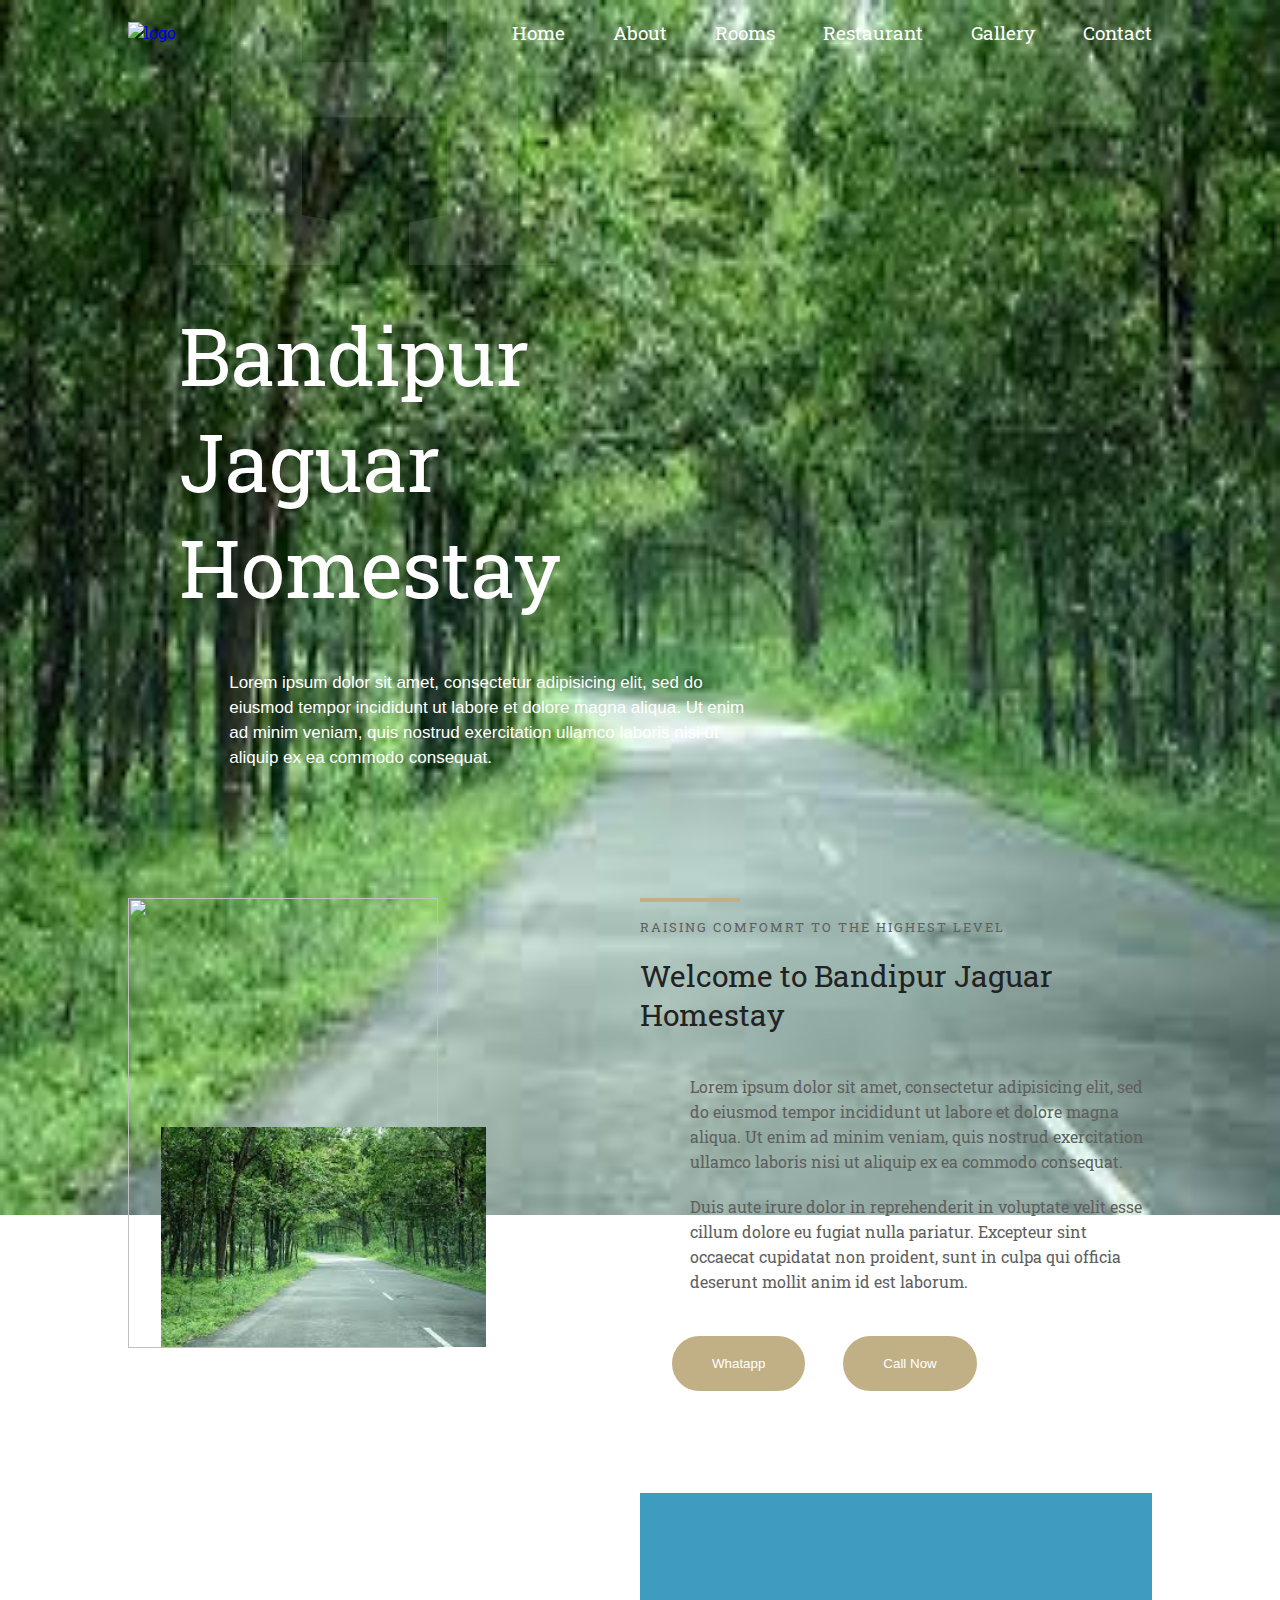
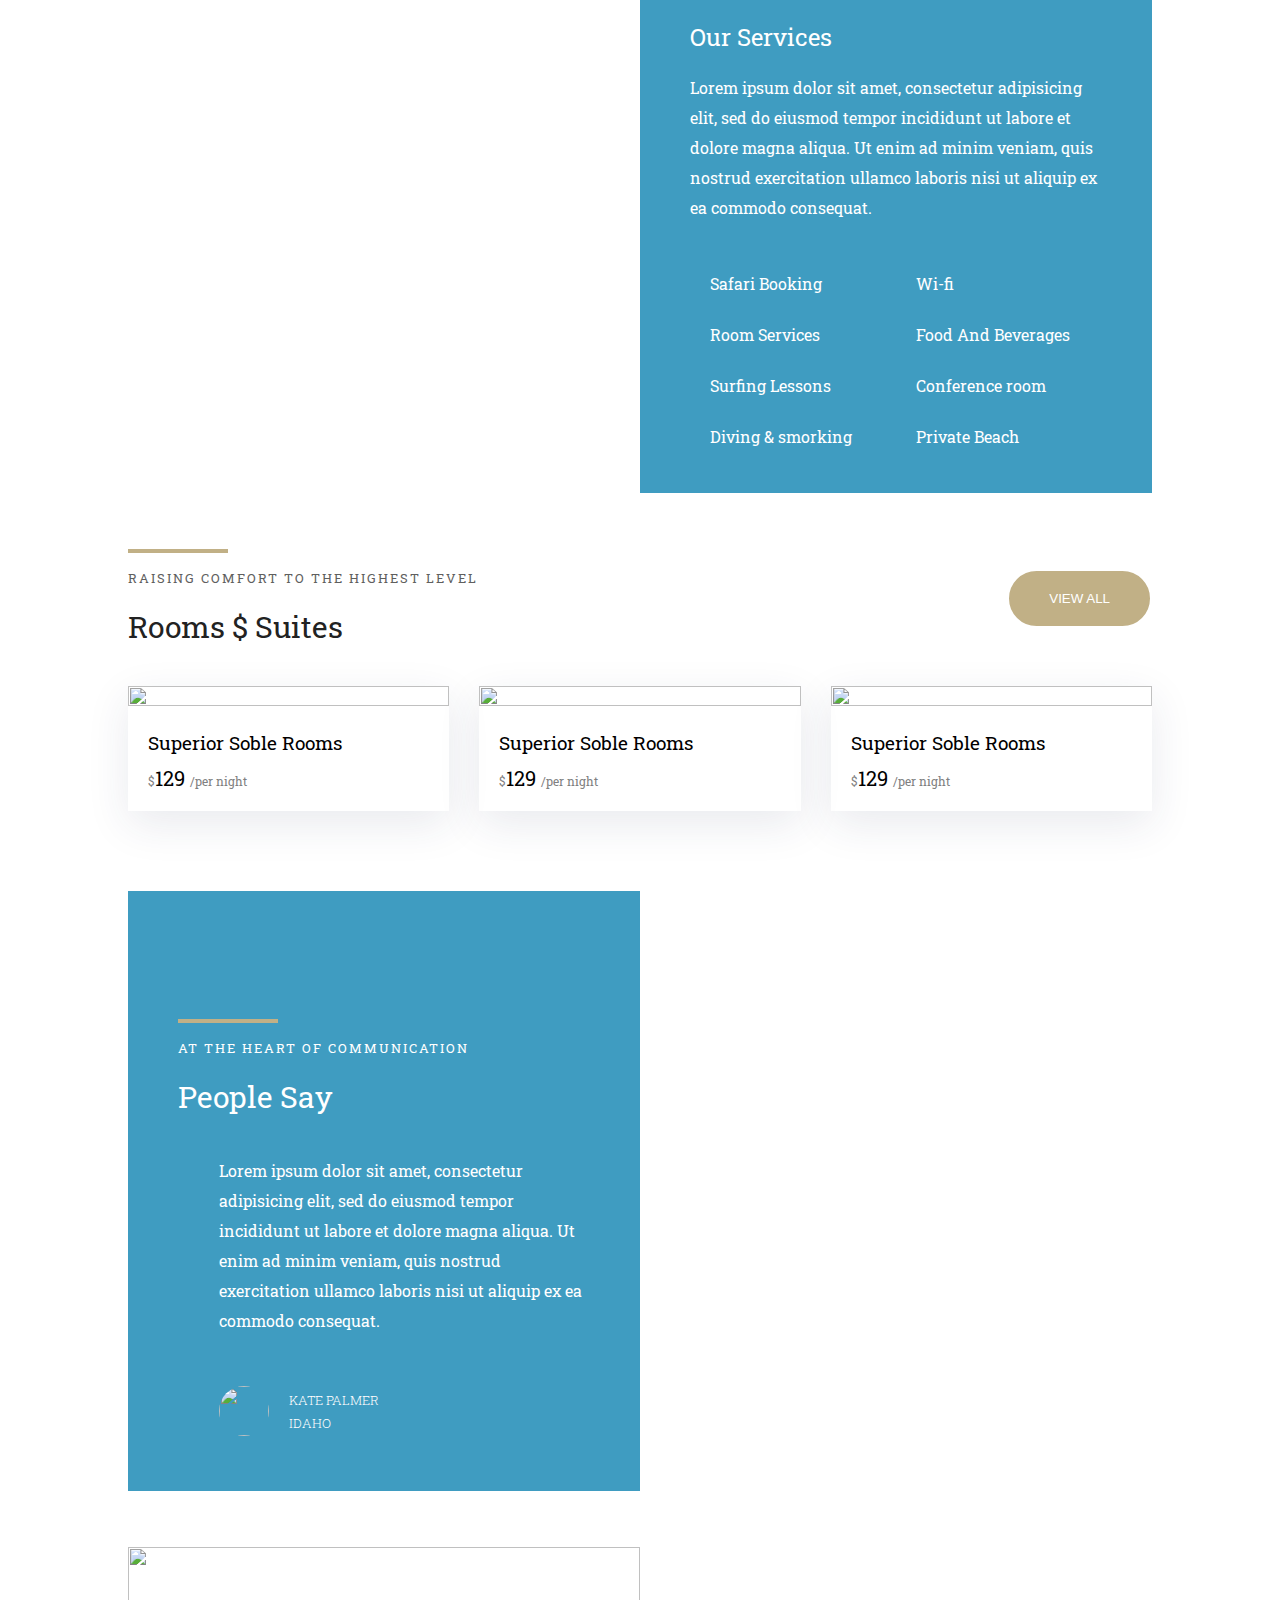
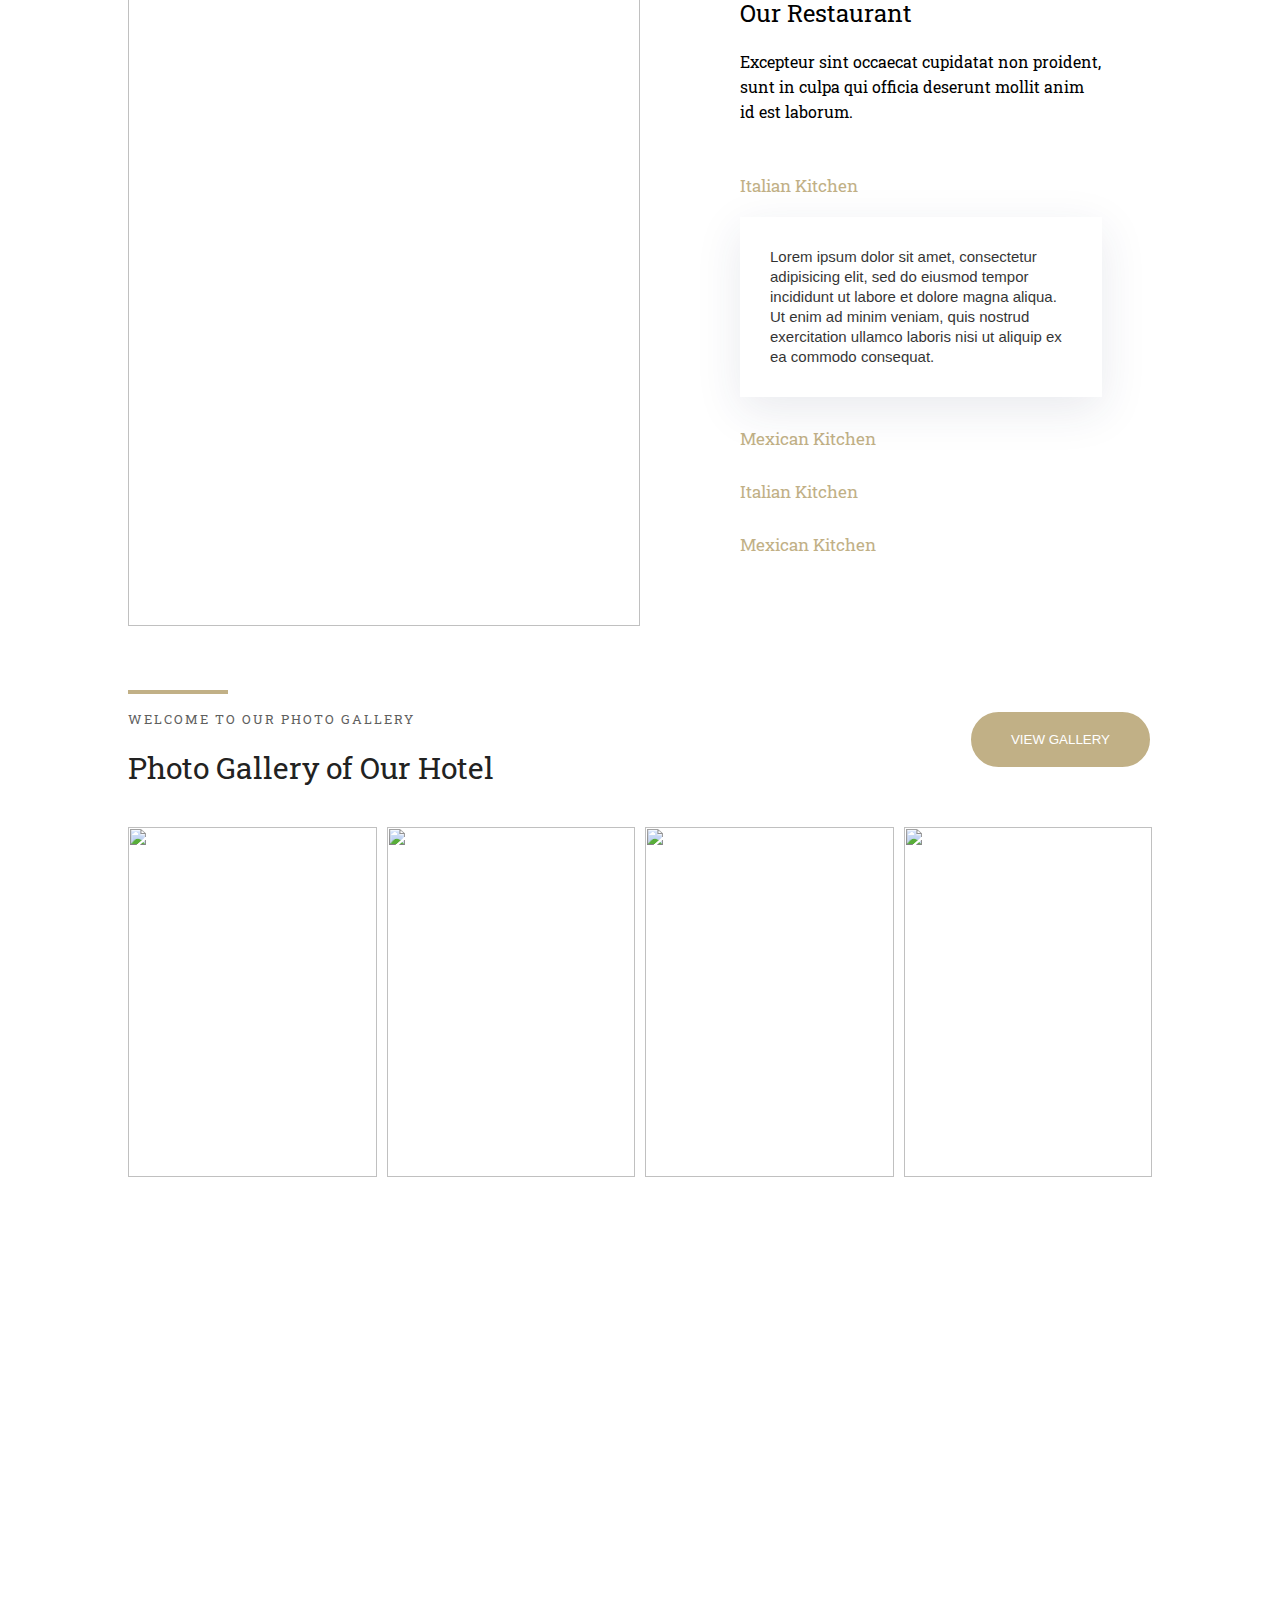
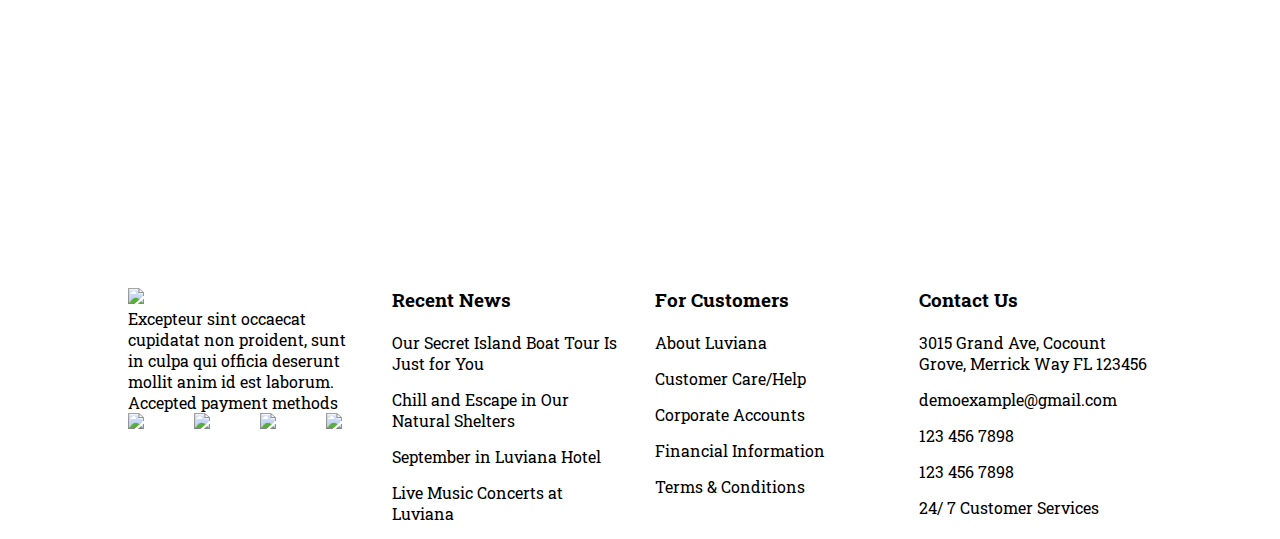
==== bandipur-homestay.html @ 6d42f41d "homestay pre updates" ====
<!DOCTYPE html>
<html lang="en">

<head>
  <title>Hotel Website</title>
  <meta name="viewport" content="width=device-width, initial-scale=1">
  <link rel="stylesheet" href="/bandipur/assets/css/bandipur.css">

  <link rel="stylesheet" href="https://pro.fontawesome.com/releases/v5.10.0/css/all.css" integrity="sha384-AYmEC3Yw5cVb3ZcuHtOA93w35dYTsvhLPVnYs9eStHfGJvOvKxVfELGroGkvsg+p" crossorigin="anonymous" />


  <link rel="stylesheet" href="https://cdnjs.cloudflare.com/ajax/libs/OwlCarousel2/2.3.4/assets/owl.carousel.css" integrity="sha512-UTNP5BXLIptsaj5WdKFrkFov94lDx+eBvbKyoe1YAfjeRPC+gT5kyZ10kOHCfNZqEui1sxmqvodNUx3KbuYI/A==" crossorigin="anonymous"
    referrerpolicy="no-referrer" />
  <link rel="stylesheet" href="https://cdnjs.cloudflare.com/ajax/libs/OwlCarousel2/2.3.4/assets/owl.theme.default.min.css" integrity="sha512-sMXtMNL1zRzolHYKEujM2AqCLUR9F2C4/05cdbxjjLSRvMQIciEPCQZo++nk7go3BtSuK9kfa/s+a4f4i5pLkw=="
    crossorigin="anonymous" referrerpolicy="no-referrer" />
  <script src="https://code.jquery.com/jquery-1.12.4.min.js" integrity="sha256-ZosEbRLbNQzLpnKIkEdrPv7lOy9C27hHQ+Xp8a4MxAQ=" crossorigin="anonymous"></script>

</head>

<body>
  <header class="header" id="navigation-menu">
    <div class="container">
      <nav>
        <a href="#" class="logo"> <img src="" alt="logo"> </a>

        <ul class="nav-menu">
          <li> <a href="#home" class="nav-link">Home</a> </li>
          <li> <a href="#about" class="nav-link">About</a> </li>
          <li> <a href="#rooms" class="nav-link">Rooms</a> </li>
          <li> <a href="#restaurant" class="nav-link">Restaurant</a> </li>
          <li> <a href="#gallery" class="nav-link">Gallery</a> </li>
          <li> <a href="#contact" class="nav-link">Contact</a> </li>
        </ul>

        <div class="hambuger">
          <span class="bar"></span>
          <span class="bar"></span>
          <span class="bar"></span>
        </div>
      </nav>
    </div>
  </header>
  

  <section class="home" id="home">
    <div class="head_container">
      <div class="box">
        <div class="text">
          <h1>Bandipur Jaguar Homestay</h1>
          <p>Lorem ipsum dolor sit amet, consectetur adipisicing elit, sed do eiusmod tempor incididunt ut labore et dolore magna aliqua. Ut enim ad minim veniam, quis nostrud exercitation ullamco laboris nisi ut aliquip ex ea commodo consequat. </p>
        </div>
      </div>
      <div class="image">
        <img src="/bandipur/assets/images/bandipur.jpeg" class="slide">
      </div>
  </section> 
  <section class="about top" id="about">
    <div class="container flex">
      <div class="left">
        <div class="img">
          <img src="/bandipur/assets/images/" alt="" class="image1">
          <img src="/bandipur/assets/images/bandipur.jpeg" alt="" class="image2">
        </div>
      </div>
      <div class="right">
        <div class="heading">
          <h5>RAISING COMFOMRT TO THE HIGHEST LEVEL</h5>
          <h2>Welcome to Bandipur Jaguar Homestay</h2>
          <p>Lorem ipsum dolor sit amet, consectetur adipisicing elit, sed do eiusmod tempor incididunt ut labore et dolore magna aliqua. Ut enim ad minim veniam, quis nostrud exercitation ullamco laboris nisi ut aliquip ex ea commodo consequat. </p>
          <p>Duis aute irure dolor in reprehenderit in voluptate velit esse cillum dolore eu fugiat nulla pariatur. Excepteur sint occaecat cupidatat non proident, sunt in culpa qui officia deserunt mollit anim id est laborum.</p>
          <button class="btn1">Whatapp</button> 
          <button class="btn1">Call Now</button>
        </div>
      </div>
    </div>
  </section>
  <section class="wrapper top">
    <div class="container">
      <div class="text">
        <h2>Our Services</h2>
        <p>Lorem ipsum dolor sit amet, consectetur adipisicing elit, sed do eiusmod tempor incididunt ut labore et dolore magna aliqua. Ut enim ad minim veniam, quis nostrud exercitation ullamco laboris nisi ut aliquip ex ea commodo consequat. </p>

        <div class="content">
          <div class="box flex">
            <i class="fas fa-swimming-pool"></i>
            <span>Safari Booking</span>
          </div>
          <div class="box flex">
            <i class="fas fa-dumbbell"></i>
            <span>Wi-fi</span>
          </div>
          <div class="box flex">
            <i class="fas fa-spa"></i>
            <span>Room Services</span>
          </div>
          <div class="box flex">
            <i class="fas fa-ship"></i>
            <span>Food And Beverages</span>
          </div>
          <div class="box flex">
            <i class="fas fa-swimmer"></i>
            <span>Surfing Lessons</span>
          </div>
          <div class="box flex">
            <i class="fas fa-microphone"></i>
            <span>Conference room</span>
          </div>
          <div class="box flex">
            <i class="fas fa-water"></i>
            <span>Diving & smorking</span>
          </div>
          <div class="box flex">
            <i class="fas fa-umbrella-beach"></i>
            <span>Private Beach</span>
          </div>
        </div>
      </div>
    </div>
  </section>
  <section class="room top" id="room">
    <div class="container">
      <div class="heading_top flex1">
        <div class="heading">
          <h5>RAISING COMFORT TO THE HIGHEST LEVEL</h5>
          <h2>Rooms $ Suites</h2>
        </div>
        <div class="button">
          <button class="btn1">VIEW ALL</button>
        </div>
      </div>

      <div class="content grid">
        <div class="box">
          <div class="img">
            <img src="image/r1.jpg" alt="">
          </div>
          <div class="text">
            <h3>Superior Soble Rooms</h3>
            <p> <span>$</span>129 <span>/per night</span> </p>
          </div>
        </div>
        <div class="box">
          <div class="img">
            <img src="image/r2.jpg" alt="">
          </div>
          <div class="text">
            <h3>Superior Soble Rooms</h3>
            <p> <span>$</span>129 <span>/per night</span> </p>
          </div>
        </div>
        <div class="box">
          <div class="img">
            <img src="image/r3.jpg" alt="">
          </div>
          <div class="text">
            <h3>Superior Soble Rooms</h3>
            <p> <span>$</span>129 <span>/per night</span> </p>
          </div>
        </div>
      </div>
    </div>
  </section>
  <section class="wrapper wrapper2 top">
    <div class="container">
      <div class="text">
        <div class="heading">
          <h5>AT THE HEART OF COMMUNICATION</h5>
          <h2>People Say</h2>
        </div>

        <div class="para">
          <p>Lorem ipsum dolor sit amet, consectetur adipisicing elit, sed do eiusmod tempor incididunt ut labore et dolore magna aliqua. Ut enim ad minim veniam, quis nostrud exercitation ullamco laboris nisi ut aliquip ex ea commodo consequat. </p>

          <div class="box flex">
            <div class="img">
              <img src="image/c.jpg" alt="">
            </div>
            <div class="name">
              <h5>KATE PALMER</h5>
              <h5>IDAHO</h5>
            </div>
          </div>
        </div>
      </div>
    </div>
  </section>


  <section class="restaurant top" id="restaurant">
    <div class="container flex">
      <div class="left">
        <img src="image/re.jpg" alt="">
      </div>
      <div class="right">
        <div class="text">
          <h2>Our Restaurant</h2>
          <p> Excepteur sint occaecat cupidatat non proident, sunt in culpa qui officia deserunt mollit anim id est laborum.</p>
        </div>
        <div class="accordionWrapper">
          <div class="accordionItem open">
            <h2 class="accordionIHeading">Italian Kitchen</h2>
            <div class="accordionItemContent">
              <p>Lorem ipsum dolor sit amet, consectetur adipisicing elit, sed do eiusmod tempor incididunt ut labore et dolore magna aliqua. Ut enim ad minim veniam, quis nostrud exercitation ullamco laboris nisi ut aliquip ex ea commodo consequat.
              </p>
            </div>
          </div>
          <div class="accordionItem close">
            <h2 class="accordionIHeading">Mexican Kitchen</h2>
            <div class="accordionItemContent">
              <p>Lorem ipsum dolor sit amet, consectetur adipisicing elit, sed do eiusmod tempor incididunt ut labore et dolore magna aliqua. Ut enim ad minim veniam, quis nostrud exercitation ullamco laboris nisi ut aliquip ex ea commodo consequat.
              </p>
            </div>
          </div>
          <div class="accordionItem close">
            <h2 class="accordionIHeading">Italian Kitchen</h2>
            <div class="accordionItemContent">
              <p>Lorem ipsum dolor sit amet, consectetur adipisicing elit, sed do eiusmod tempor incididunt ut labore et dolore magna aliqua. Ut enim ad minim veniam, quis nostrud exercitation ullamco laboris nisi ut aliquip ex ea commodo consequat.
              </p>
            </div>
          </div>
          <div class="accordionItem close">
            <h2 class="accordionIHeading">Mexican Kitchen</h2>
            <div class="accordionItemContent">
              <p>Lorem ipsum dolor sit amet, consectetur adipisicing elit, sed do eiusmod tempor incididunt ut labore et dolore magna aliqua. Ut enim ad minim veniam, quis nostrud exercitation ullamco laboris nisi ut aliquip ex ea commodo consequat.
              </p>
            </div>
          </div>
        </div>
      </div>
    </div>
  </section>
  <script>
    var accItem = document.getElementsByClassName('accordionItem');
    var accHD = document.getElementsByClassName('accordionIHeading');

    for (i = 0; i < accHD.length; i++) {
      accHD[i].addEventListener('click', toggleItem, false);
    }

    function toggleItem() {
      var itemClass = this.parentNode.className;
      for (var i = 0; i < accItem.length; i++) {
        accItem[i].className = 'accordionItem close';
      }
      if (itemClass == 'accordionItem close') {
        this.parentNode.className = 'accordionItem open';
      }
    }
  </script>



  <section class="gallary mtop " id="gallary">
    <div class="container">
      <div class="heading_top flex1">
        <div class="heading">
          <h5>WELCOME TO OUR PHOTO GALLERY</h5>
          <h2>Photo Gallery of Our Hotel</h2>
        </div>
        <div class="button">
          <button class="btn1">VIEW GALLERY</button>
        </div>
      </div>

      <div class="owl-carousel owl-theme">
        <div class="item">
          <img src="image/g1.jpg" alt="">
        </div>
        <div class="item">
          <img src="image/g2.jpg" alt="">
        </div>
        <div class="item">
          <img src="image/g3.jpg" alt="">
        </div>
        <div class="item">
          <img src="image/g4.jpg" alt="">
        </div>
        <div class="item">
          <img src="image/g5.jpg" alt="">
        </div>
        <div class="item">
          <img src="image/g6.jpg" alt="">
        </div>
        <div class="item">
          <img src="image/g7.jpg" alt="">
        </div>
        <div class="item">
          <img src="image/g8.jpg" alt="">
        </div>
      </div>

    </div>
  </section>

  <script src="https://cdnjs.cloudflare.com/ajax/libs/OwlCarousel2/2.3.4/owl.carousel.js" integrity="sha512-gY25nC63ddE0LcLPhxUJGFxa2GoIyA5FLym4UJqHDEMHjp8RET6Zn/SHo1sltt3WuVtqfyxECP38/daUc/WVEA==" crossorigin="anonymous"
    referrerpolicy="no-referrer"></script>
  <script src="https://cdnjs.cloudflare.com/ajax/libs/OwlCarousel2/2.3.4/owl.carousel.min.js" integrity="sha512-bPs7Ae6pVvhOSiIcyUClR7/q2OAsRiovw4vAkX+zJbw3ShAeeqezq50RIIcIURq7Oa20rW2n2q+fyXBNcU9lrw==" crossorigin="anonymous"
    referrerpolicy="no-referrer"></script>
  <script>
    $('.owl-carousel').owlCarousel({
      loop: true,
      margin: 10,
      nav: true,
      dots: false,
      navText: ["<i class='fas fa-chevron-left'></i>", "<i class='fas fa-chevron-right'></i>"],
      responsive: {
        0: {
          items: 1
        },
        768: {
          items: 2
        },
        1000: {
          items: 4
        }
      }
    })
  </script>



  <section class="map top">
    <iframe src="https://www.google.com/maps/embed?pb=!1m14!1m12!1m3!1d14131.036667732067!2d85.32395955!3d27.69383745!2m3!1f0!2f0!3f0!3m2!1i1024!2i768!4f13.1!5e0!3m2!1sen!2snp!4v1637755481449!5m2!1sen!2snp" width="600" height="450" style="border:0;"
      allowfullscreen="" loading="lazy"></iframe>
  </section>


  <footer>
    <div class="container grid top">
      <div class="box">
        <img src="https://img.icons8.com/external-flatart-icons-flat-flatarticons/48/000000/external-hotel-hotel-services-and-city-elements-flatart-icons-flat-flatarticons-1.png" />
        <p> Excepteur sint occaecat cupidatat non proident, sunt in culpa qui officia deserunt mollit anim id est laborum.</p>

        <p>Accepted payment methods</p>
        <div class="payment grid">
          <img src="https://img.icons8.com/color/48/000000/visa.png" />
          <img src="https://img.icons8.com/color/48/000000/mastercard.png" />
          <img src="https://img.icons8.com/color-glass/48/000000/paypal.png" />
          <img src="https://img.icons8.com/fluency/48/000000/amex.png" />
        </div>
      </div>

      <div class="box">
        <h3>Recent News</h3>

        <ul>
          <li>Our Secret Island Boat Tour Is Just for You</li>
          <li>Chill and Escape in Our Natural Shelters</li>
          <li>September in Luviana Hotel</li>
          <li>Live Music Concerts at Luviana</li>
        </ul>
      </div>

      <div class="box">
        <h3>For Customers</h3>
        <ul>
          <li>About Luviana</li>
          <li>Customer Care/Help</li>
          <li>Corporate Accounts</li>
          <li>Financial Information</li>
          <li>Terms & Conditions</li>
        </ul>
      </div>

      <div class="box">
        <h3>Contact Us</h3>

        <ul>
          <li>3015 Grand Ave, Cocount Grove, Merrick Way FL 123456</li>
          <li><i class="far fa-envelope"></i>demoexample@gmail.com </li>
          <li><i class="far fa-phone-alt"></i>123 456 7898 </li>
          <li><i class="far fa-phone-alt"></i>123 456 7898 </li>
          <li><i class="far fa-comments"></i>24/ 7 Customer Services </li>
        </ul>
      </div>
    </div>
  </footer>
  <script>
    const hambuger = document.querySelector('.hambuger');
    const navMenu = document.querySelector('.nav-menu');

    hambuger.addEventListener("click", mobileMenu);

    function mobileMenu() {
      hambuger.classList.toggle("active");
      navMenu.classList.toggle("active");
    }

    const navLink = document.querySelectorAll('.nav-link');
    navLink.forEach((n) => n.addEventListener("click", closeMenu));

    function closeMenu() {
      hambuger.classList.remove("active");
      navMenu.classList.remove("active");
    }
  </script>
</body>

</html>
---- bandipur/assets/css/bandipur.css ----
@import url('https://fonts.googleapis.com/css2?family=Roboto+Slab:wght@200;300;400;500;600;700;800;900&display=swap');

* {
  padding: 0;
  margin: 0;
  box-sizing: border-box;
}

html,
body {
  font-family: 'Roboto Slab', serif;
  scroll-behavior: smooth;
}

li {
  list-style: none;
}

a {
  text-decoration: none;
}

.container {
  max-width: 80%;
  margin: auto;
}

.head_container {
  max-width: 90%;
  margin: auto;
}

/*--------------header--------*/
header {
  height: 8vh;
}

.logo img {
  width: 120px;
}

header nav {
  display: flex;
  justify-content: space-between;
  align-items: center;
  padding-top: 20px;
}

.hambuger {
  display: none;
}

.bar {
  display: block;
  width: 25px;
  height: 3px;
  margin: 5px auto;
  transition: all 0.3s ease-in-out;
  background-color: #fff;
}

header ul {
  display: flex;
  justify-content: space-between;
  align-items: center;
}

header ul li {
  margin-left: 3rem;
}

header ul li a {
  font-size: 1.2rem;
  font-weight: 400;
  color: white;
  transition: 0.5s;
}

header ul li a:hover {
  color: #C1B086;
}

@media only screen and (max-width: 768px) {
  header ul {
    display: block;
    position: fixed;
    left: -100%;
    top: 5rem;
    flex-direction: column;
    background-color: #fff;
    width: 100%;
    border-radius: 10px;
    text-align: center;
    transition: 0.5s;
    box-shadow: 0 10px 27px rgba(0, 0, 0, 0.05);
    z-index: 20;
  }

  header ul.active {
    left: 0%;
  }

  header ul li {
    margin: 2.5rem 0;
  }

  header ul li a {
    color: black;
  }

  .hambuger {
    display: block;
    cursor: pointer;
  }

  .hambuger.active .bar:nth-child(2) {
    opacity: 0;
  }

  .hambuger.active .bar:nth-child(1) {
    transform: translateY(8px) rotate(45deg);
  }

  .hambuger.active .bar:nth-child(3) {
    transform: translateY(-8px) rotate(-45deg);
  }
}

/*--------------header--------*/
/*--------------home--------*/
.home .image img {
  position: absolute;
  top: 0;
  left: 0;
  z-index: -1;
  width: 100%;
  height: 135%;
}

.home .text {
  max-width: 50%;
  color: white;
  margin: 20% 0 0 10%;
}

.home h1 {
  font-size: 80px;
  font-weight: 400;
}

.home p {
  font-weight: 400;
  line-height: 25px;
  font-family: sans-serif;
  font-size: 17px;
  margin: 50px 0 0 50px;
}

button {
  padding: 20px 40px;
  background: none;
  outline: none;
  border: 2px solid white;
  border-radius: 50px;
  color: white;
  margin-top: 20px;
}

.home button {
  margin-left: 50px;
}

.home ._item {
  position: absolute;
  top: 20%;
  right: 20%;
  display: flex;
  flex-direction: column;
  cursor: pointer;
}

.home .image_item img {
  width: 140px;
  height: 94px;
  margin: 10px;
  transition: 0.5s;
}

.home .image_item img.active {
  border: 2px solid white;
}

.home .box .text {
  position: relative;
}

.home .box .text::after {
  position: absolute;
  content: 'H';
  font-size: 500px;
  top: -120%;
  font-weight: bold;
  opacity: 0.1;
}

/*--------------home--------*/
/*--------------book--------*/
.flex {
  display: flex;
}

.grid {
  display: grid;
  grid-template-columns: repeat(4, 1fr);
  grid-gap: 30px;
}

.book {
  margin-top: 5%;
  width: 100%;
  height: 20vh;
  color: white;
}

.book .input {
  background: #242e5a;
  padding: 20px 20px 40px 20px;
}

.book .search {
  background: #3f9cc1;
  padding: 20px;
}

input {
  width: 100%;
  padding: 15px;
  border: 2px solid rgba(255, 255, 255, 0.1);
  outline: none;
  background: #263760;
  margin-top: 20px;
  color: white;
}

::placeholder {
  color: white;
}

.book .search {
  width: 20%;
}

.book .search input {
  background: none;
  border: none;
  font-weight: bold;
  font-size: 20px;
  margin-top: 40px;
}

/*--------------book--------*/
/*--------------about--------*/
.top {
  margin-top: 10%;
}

.mtop {
  margin-top: 5%;
}

.left, .right {
  width: 50%;
}

.about {
  margin-bottom: 50px;
}

.about .img {
  position: relative;
}

.about .image1 {
  width: 310px;
  height: 450px;
}

.about .image2 {
  width: 325px;
  height: 220px;
  position: absolute;
  bottom: 5px;
  z-index: 2;
  right: 30%;
}

.heading {
  position: relative;
}

.heading::after {
  position: absolute;
  top: 0;
  left: 0;
  content: '';
  width: 100px;
  height: 4px;
  background: #C1B086;
}

.heading h5 {
  font-weight: 400;
  letter-spacing: 2px;
  padding-top: 20px;
  color: #5f5f5f;
}

.heading h2 {
  font-size: 30px;
  font-weight: 400;
  margin: 20px 0 40px 0;
  color: #222222;
}

.heading p {
  margin-bottom: 20px;
  line-height: 25px;
  color: #5f5f5f;
  margin: 0 0 20px 50px;
}

.heading .btn1 {
  margin: 20px 0 20px 30px;
}

.btn1 {
  background: #C1B086;
  color: white;
}

/*--------------about--------*/
/*--------------wrapper--------*/
.wrapper {
  background-image: url("../image/ami.jpg");
  background-repeat: no-repeat;
  background-size: cover;
  width: 100%;
  height: 480px;
  position: relative;
}

.wrapper .text {
  background: #3f9cc1;
  padding: 50px;
  width: 40%;
  height: 600px;
  position: absolute;
  top: -10%;
  right: 10%;
  padding-top: 10%;
  color: white;
}

.wrapper .content {
  display: grid;
  grid-template-columns: repeat(2, 1fr);
  grid-row-gap: 30px;
}

.wrapper h2 {
  font-weight: 400;
}

.wrapper p {
  margin: 20px 0 50px 0;
  line-height: 30px;
}

.wrapper i {
  margin: 5px 20px 0 0;
}

/*--------------wrapper--------*/
/*--------------room--------*/
.flex1 {
  display: flex;
  justify-content: space-between;
}

.room .grid {
  grid-template-columns: repeat(3, 1fr);
}

.room img {
  width: 100%;
  height: 100%;
}

.room .box {
  box-shadow: 0 13px 43px 0 rgb(37 46 89/10%);
}

.room .text {
  padding: 20px;
}

.room h3 {
  font-weight: 400;
  margin-bottom: 10px;
}

.room p span {
  font-size: 12px;
  color: grey;
}

.room p {
  font-size: 20px;
}

/*--------------room--------*/
/*--------------wrapper2--------*/
.wrapper2 {
  background-image: url("../image/w1.jpg");
}

.wrapper2 .text {
  left: 10%;
}

.wrapper2 h5,
.wrapper2 h2 {
  color: white;
}

.wrapper2 img {
  width: 50px;
  height: 50px;
  border-radius: 50%;
  margin-right: 20px;
}

.wrapper2 .para h5 {
  font-size: 13px;
  font-weight: 300;
  margin-top: 5px;
}

.wrapper2 .para {
  margin-left: 10%;
}

/*--------------wrapper2--------*/
/*--------------restaurant--------*/
.restaurant img {
  width: 100%;
  height: 100%;
}

.restaurant .right {
  padding: 50px 50px 50px 100px;
}

.restaurant h2 {
  margin-bottom: 20px;
  font-weight: 400;
}

.restaurant .text p {
  margin-bottom: 50px;
  line-height: 25px;
}

.accordionItem {
  margin-top: 30px;
}

.accordionItem p {
  font-size: 15px;
  opacity: 0.8;
  font-family: sans-serif;
  line-height: 20px;
}

.accordionIHeading {
  cursor: pointer;
  width: 100%;
  border-radius: 3px;
  font-weight: 400;
  font-size: 17px;
  color: #C1B086;
  margin-bottom: 20px;
}

.close .accordionItemContent {
  height: 0px;
  transition: height 1s ease-out;
  transform: scaleY(0);
  float: left;
  display: block;
  background-color: #fff;
}

.open .accordionItemContent {
  padding: 30px;
  background-color: #fff;
  width: 100%;
  margin: 0 0 10px 0;
  display: block;
  transform: scaleY(1);
  transform-origin: top;
  transition: transform 0.4s ease;
  box-sizing: border-box;
  box-shadow: 0 13px 43px 0 rgb(37 46 89 / 10%);
}

/*--------------restaurant--------*/
/*--------------gallary--------*/
.gallary img {
  width: 270px;
  height: 350px;
}

.owl-carousel .owl-next,
.owl-carousel .owl-prev {
  height: 50px;
  position: absolute;
  width: 50px;
  cursor: pointer;
  top: 35%;
  background: white !important;
  transition: 0.5s;
}

.owl-carousel .owl-prev {
  left: 33px;
}

.owl-carousel .owl-next {
  right: 33px;
}

.owl-carousel .owl-next:hover,
.owl-carousel .owl-prev:hover {
  background: #C1B086 !important;
}

/*--------------gallary--------*/
/*--------------map--------*/
.map iframe {
  width: 100%;
}

/*--------------map--------*/
/*--------------footer--------*/
footer h3 {
  margin-bottom: 20px;
}

footer li {
  margin-bottom: 15px;
  transition: 0.5s;
}

footer li:hover {
  color: #C1B086;
  cursor: pointer;
}

/*--------------footer--------*/
@media only screen and (max-width:768px) {
  .home .box .text {
    max-width: 100%;
  }

  .home .box .text::after,
  .home .image_item {
    display: none;
  }

  .restaurant .container,
  .about .container,
  .book .container {
    flex-direction: column;
  }

  .grid {
    grid-template-columns: repeat(2, 1fr);
  }

  .book {
    margin-top: 10%;
    height: auto;
  }

  .book .search {
    width: 100%;
  }

  .book .search input {
    margin-top: 0;
  }

  .left, .right {
    width: 100%;
  }

  .wrapper .text {
    width: 80%;
  }

  .room {
    margin-bottom: 100px;
  }

  .room .grid {
    grid-template-columns: repeat(1, 1fr);
  }

  .restaurant .right {
    padding: 0;
    margin-top: 50px;
  }

  footer .payment {
    grid-template-columns: repeat(4, 1fr);
  }
}

@media only screen and (max-width:768px) {
  .grid {
    grid-template-columns: repeat(1, 1fr);
  }

  .home .text {
    margin: 10% 0 0 0;
  }

  .home h1 {
    font-size: 40px;
  }

  .about p,
  .home p {
    margin: 50px 0 0 0;
  }

  .wrapper .text {
    padding: 10px;
    height: 600px;
  }

  .heading_top {
    margin-top: 100px;
  }

  .heading_top button {
    display: none;
  }

  .restaurant .flex {
    flex-direction: column-reverse;
  }
}
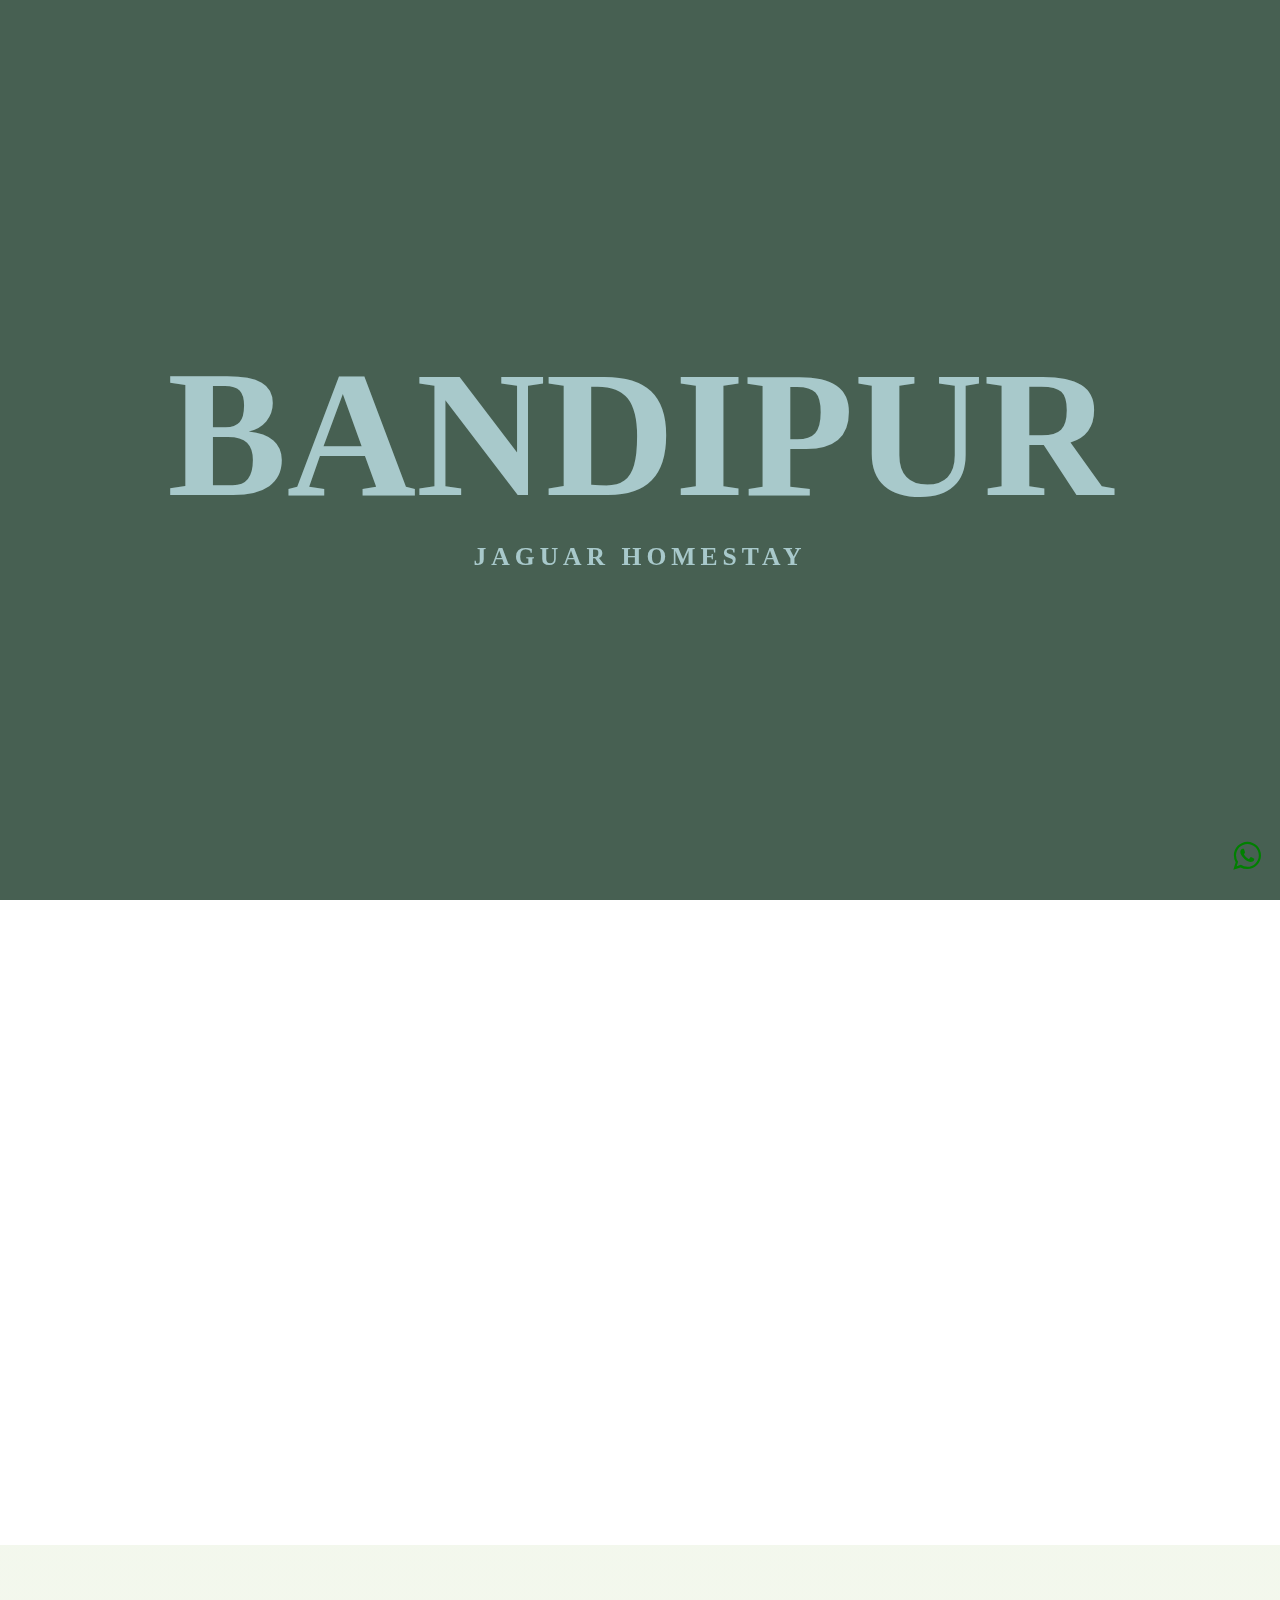
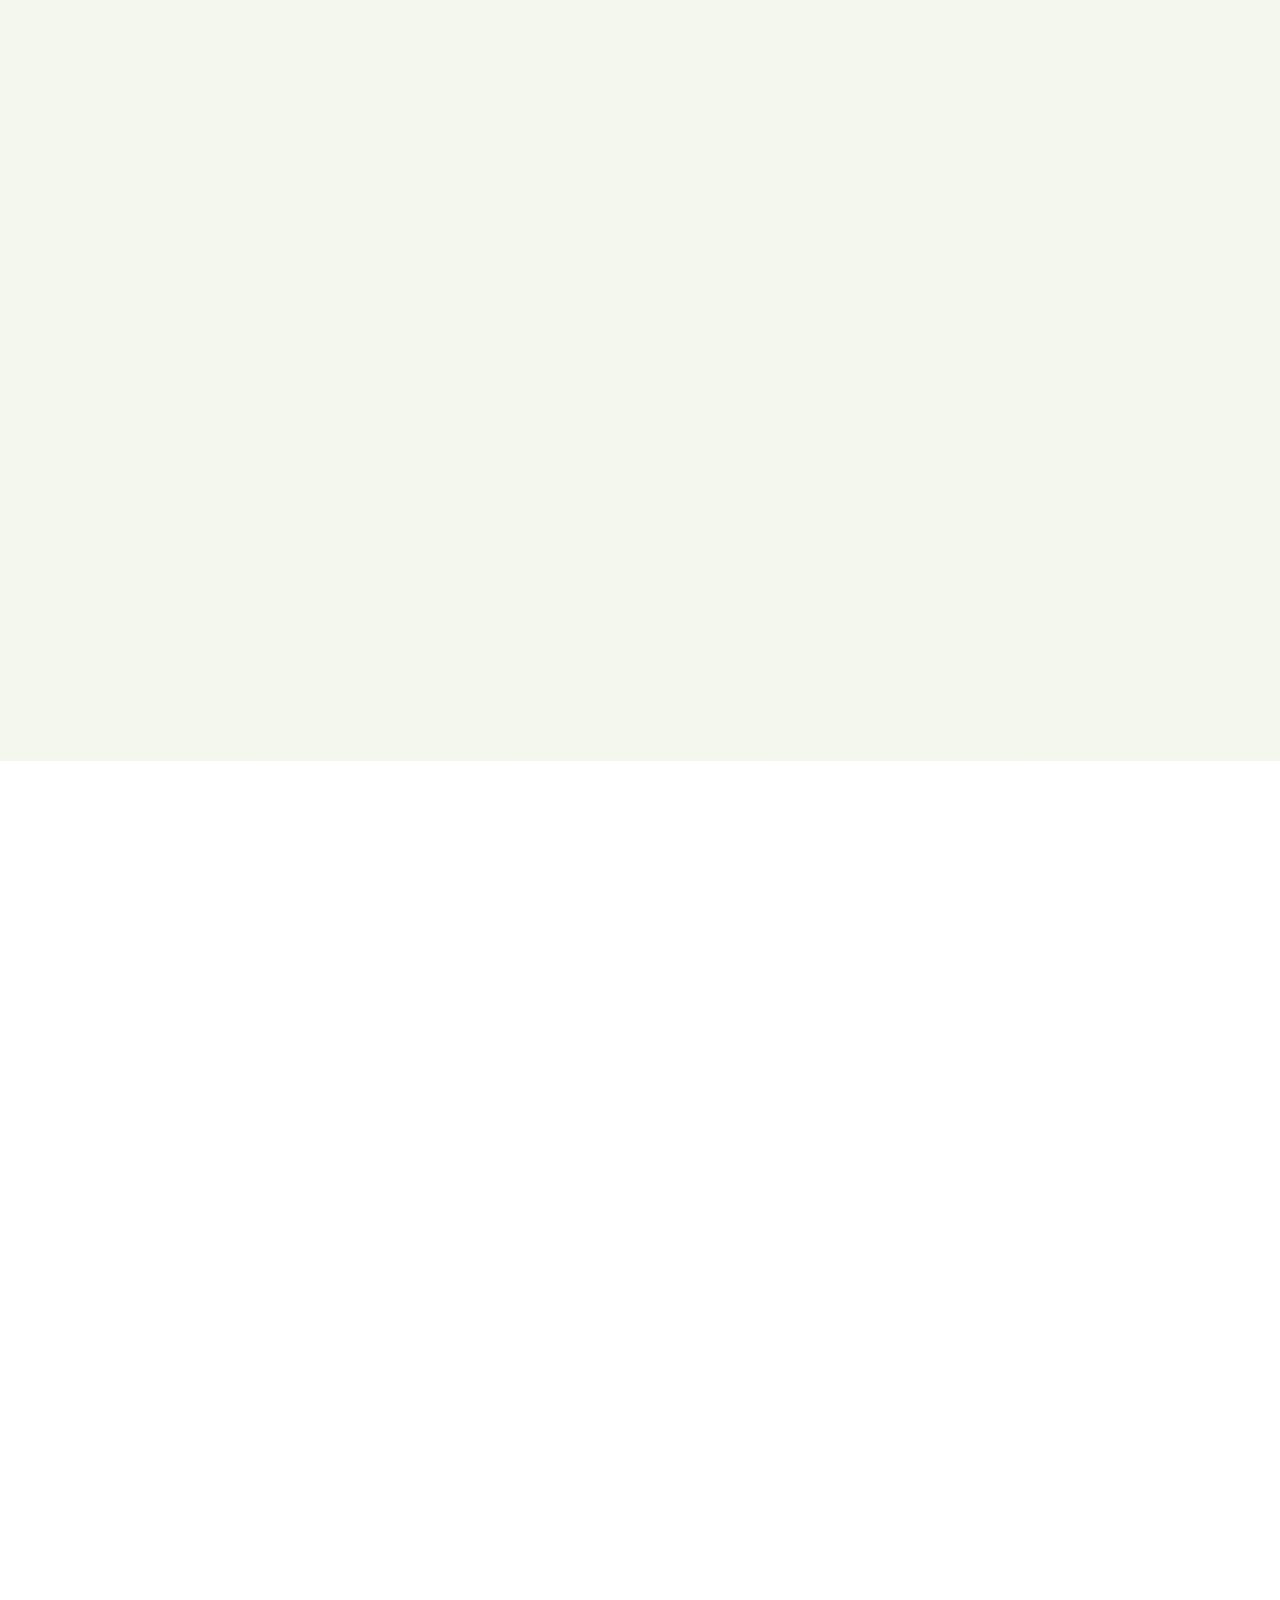
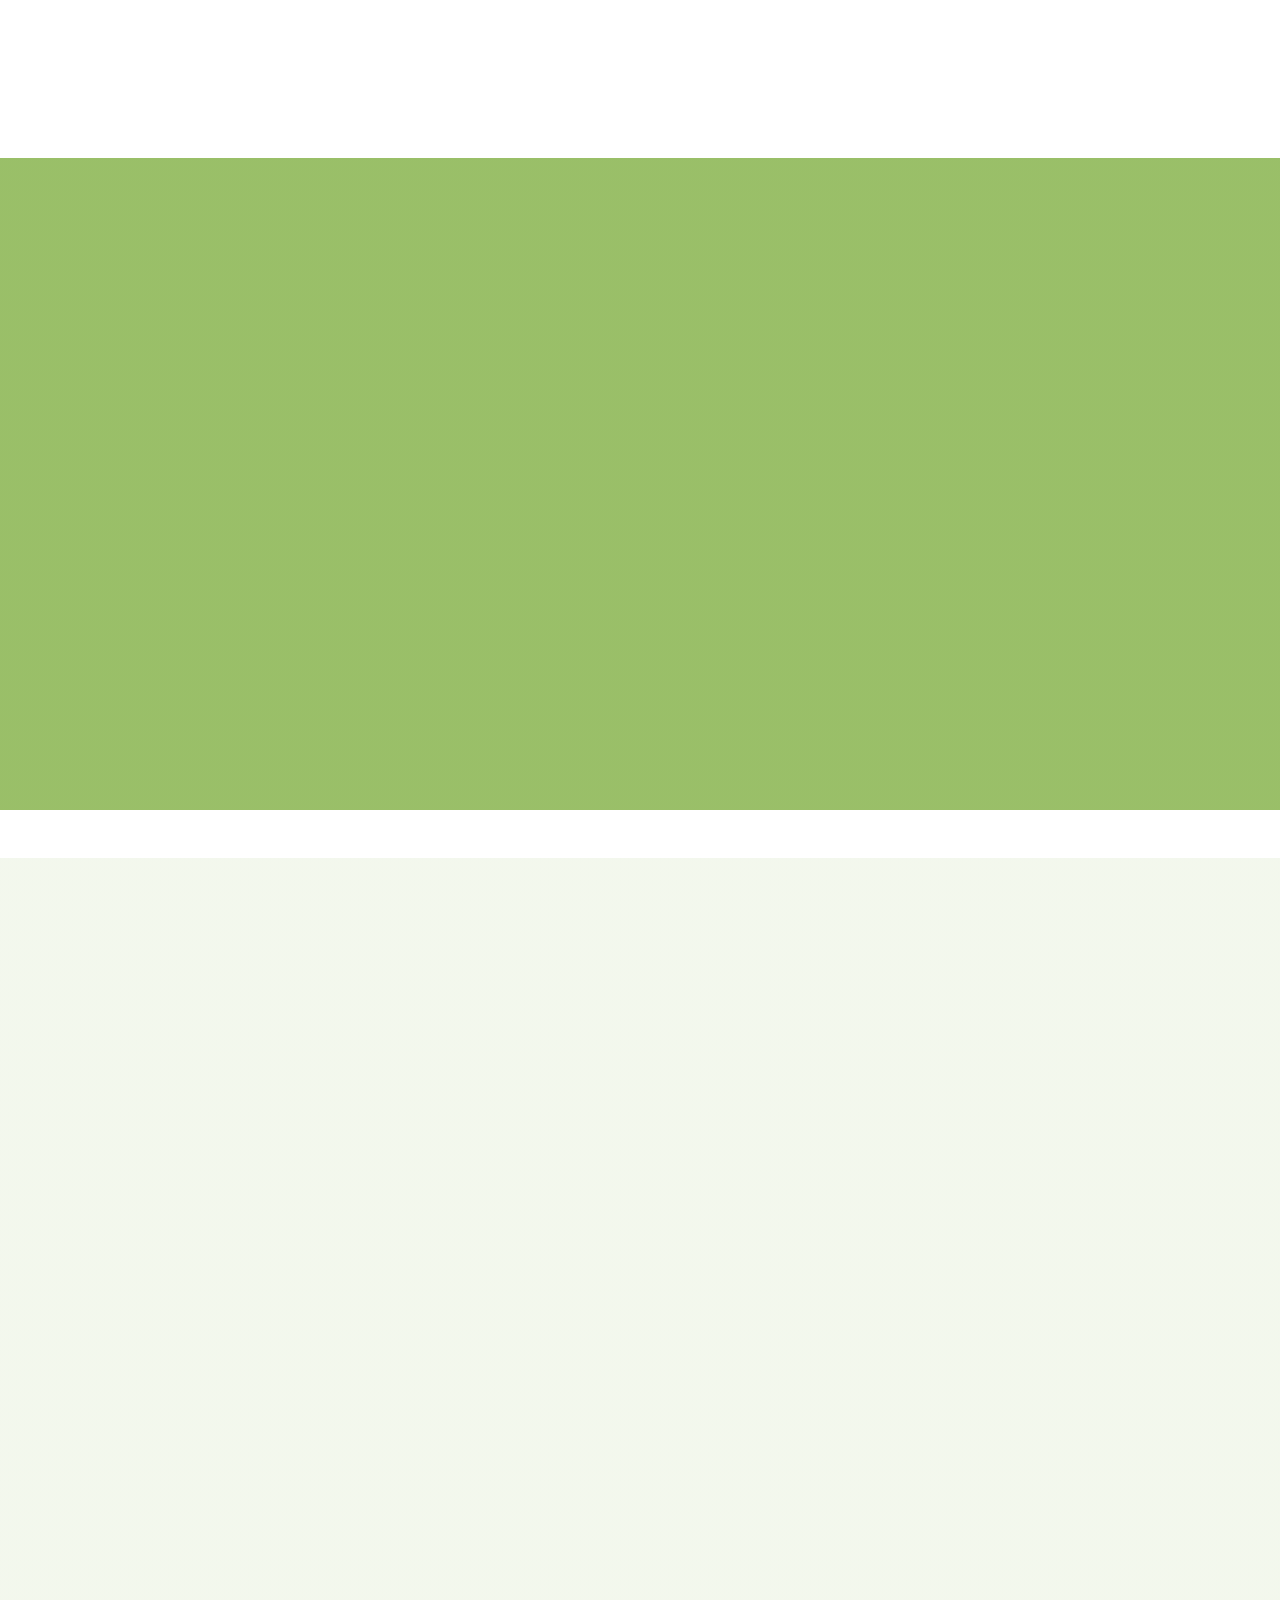
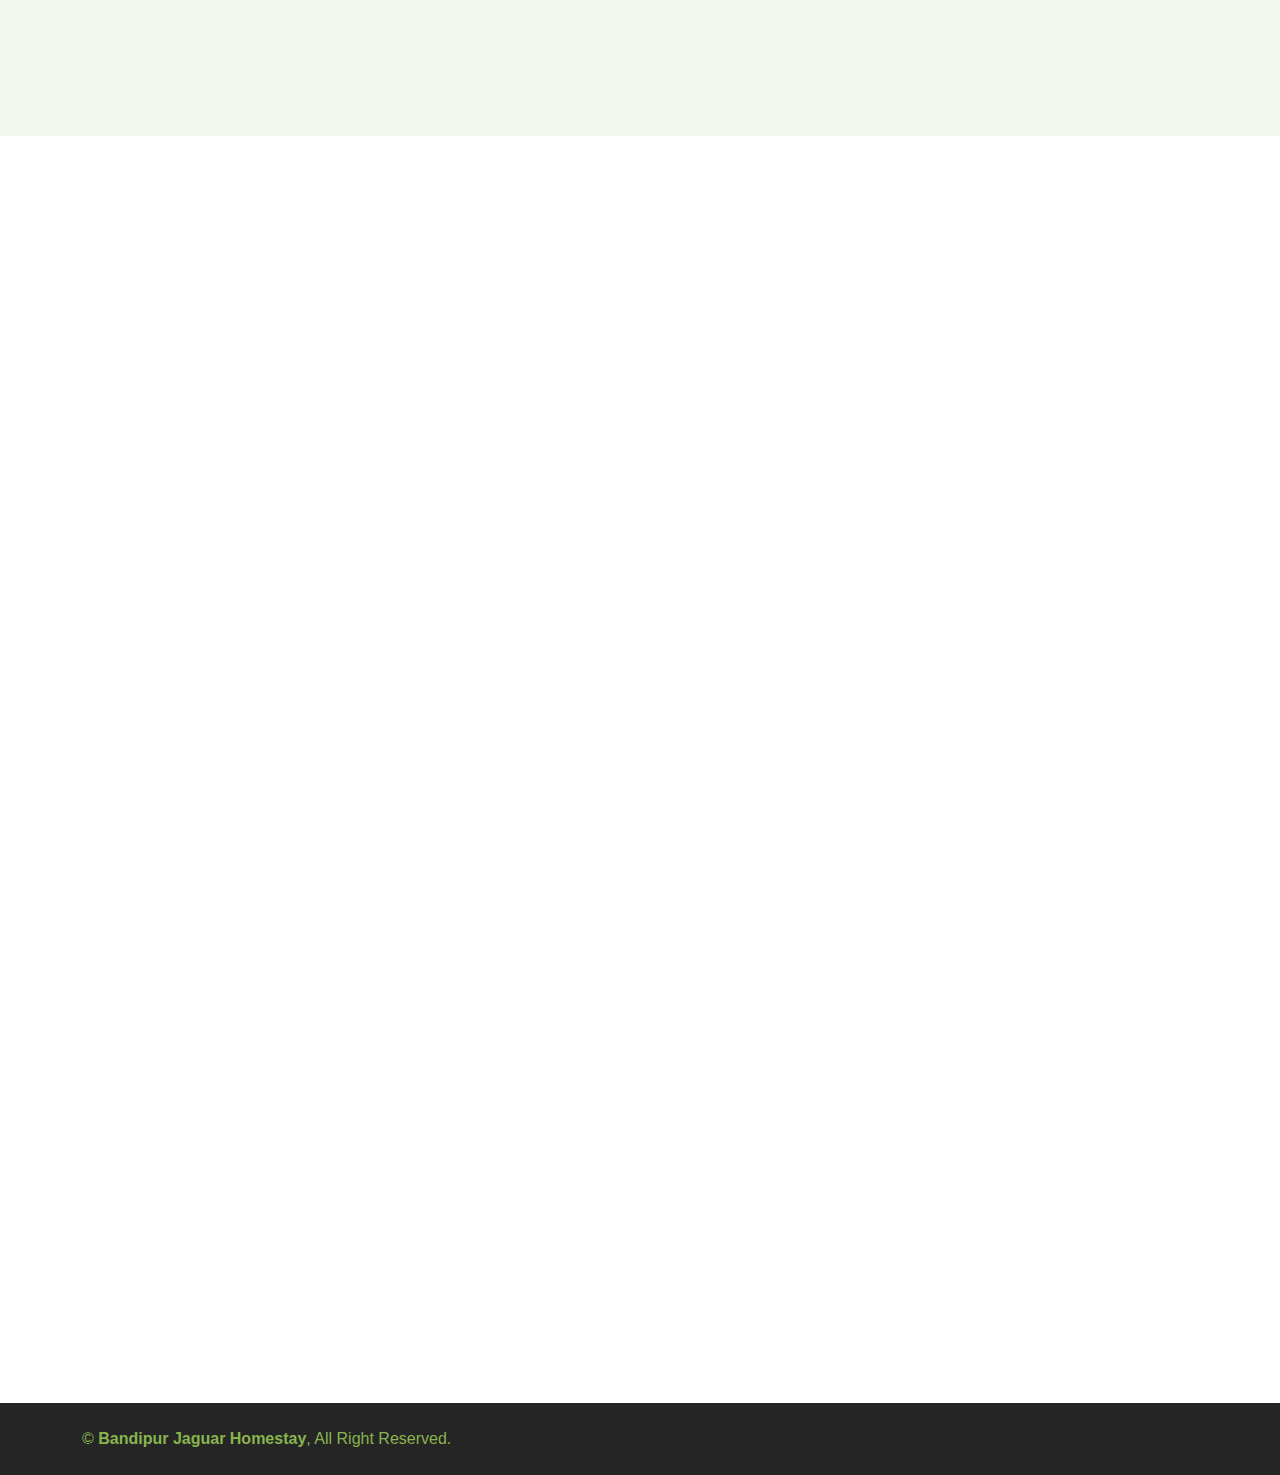
==== commit ecf77bf4: "change existing website" ====
--- a/bandipur-homestay.html
+++ b/bandipur-homestay.html
@@ -1,399 +1,492 @@
 <!DOCTYPE html>
 <html lang="en">
-
 <head>
-  <title>Hotel Website</title>
-  <meta name="viewport" content="width=device-width, initial-scale=1">
-  <link rel="stylesheet" href="/bandipur/assets/css/bandipur.css">
-
-  <link rel="stylesheet" href="https://pro.fontawesome.com/releases/v5.10.0/css/all.css" integrity="sha384-AYmEC3Yw5cVb3ZcuHtOA93w35dYTsvhLPVnYs9eStHfGJvOvKxVfELGroGkvsg+p" crossorigin="anonymous" />
-
-
-  <link rel="stylesheet" href="https://cdnjs.cloudflare.com/ajax/libs/OwlCarousel2/2.3.4/assets/owl.carousel.css" integrity="sha512-UTNP5BXLIptsaj5WdKFrkFov94lDx+eBvbKyoe1YAfjeRPC+gT5kyZ10kOHCfNZqEui1sxmqvodNUx3KbuYI/A==" crossorigin="anonymous"
-    referrerpolicy="no-referrer" />
-  <link rel="stylesheet" href="https://cdnjs.cloudflare.com/ajax/libs/OwlCarousel2/2.3.4/assets/owl.theme.default.min.css" integrity="sha512-sMXtMNL1zRzolHYKEujM2AqCLUR9F2C4/05cdbxjjLSRvMQIciEPCQZo++nk7go3BtSuK9kfa/s+a4f4i5pLkw=="
-    crossorigin="anonymous" referrerpolicy="no-referrer" />
-  <script src="https://code.jquery.com/jquery-1.12.4.min.js" integrity="sha256-ZosEbRLbNQzLpnKIkEdrPv7lOy9C27hHQ+Xp8a4MxAQ=" crossorigin="anonymous"></script>
-
+    <meta charset="utf-8">
+    <meta http-equiv="X-UA-Compatible" content="IE=edge">
+    <meta content="width=device-width, initial-scale=1.0" name="viewport">
+    <title>Bandipur Jaguar Homestay Best Homestay in Bandipur</title>
+    <meta name="description" content="Enjoy a Relaxing Stay at Bandpur Jagur Homestay, surrounded by nature and tranquility.">
+    <meta name="keywords" content="Bandipur, Bandipur tiger reserve, Wildlife in india, jungle lodges and resorts, accommodation in bandipur, resorts in bandipur, hotels in bandipur,homestays in bandipur national park,  ,Best Homestay in Bandipur, resorts in bandipur national park, best resorts in bandipur, Bandipur Jaguar Homestay, Homestays, Bandipur Safari">
+    <meta name="author" content="Bandipur">
+    <meta name="language" content="English">
+    <meta name="robots" content="index, follow">
+    <meta property="og:title" content="Bandpur Jagur Homestay">
+    <meta property="og:description" content="Enjoy a relaxing stay at Bandpur Jagur Homestay, surrounded by nature and tranquility.">
+    <meta property="og:url" content="https://bandipurjaguarhomestay.co.in/">
+    <link  rel="icon" type="image/x-icon" href="img/favicon.ico" >
+    <link rel="preconnect" href="https://fonts.googleapis.com">
+    <link rel="preconnect" href="https://fonts.gstatic.com" crossorigin>
+    <link rel="manifest" href="/manifest.json">
+    <link href="https://cdn.jsdelivr.net/npm/bootstrap-icons@1.4.1/font/bootstrap-icons.css" rel="stylesheet">
+    <link href="/bandipur/assets/lib/animate/animate.min.css" rel="stylesheet">
+    <link href="/bandipur/assets/lib/owlcarousel/assets/owl.carousel.min.css" rel="stylesheet">
+    <link href="/bandipur/assets/css/bootstrap.min.css" rel="stylesheet">
+    <link rel="stylesheet" href="https://cdnjs.cloudflare.com/ajax/libs/font-awesome/4.7.0/css/font-awesome.min.css">
+    <link href="/bandipur/assets/css/bandipur.css" rel="stylesheet">
+<script>(function(w,d,s,l,i){w[l]=w[l]||[];w[l].push({'gtm.start':
+    new Date().getTime(),event:'gtm.js'});var f=d.getElementsByTagName(s)[0],
+    j=d.createElement(s),dl=l!='dataLayer'?'&l='+l:'';j.async=true;j.src=
+    'https://www.googletagmanager.com/gtm.js?id='+i+dl;f.parentNode.insertBefore(j,f);
+    })(window,document,'script','dataLayer','GTM-5NL9CCZV');</script>
 </head>
 
 <body>
-  <header class="header" id="navigation-menu">
-    <div class="container">
-      <nav>
-        <a href="#" class="logo"> <img src="" alt="logo"> </a>
-
-        <ul class="nav-menu">
-          <li> <a href="#home" class="nav-link">Home</a> </li>
-          <li> <a href="#about" class="nav-link">About</a> </li>
-          <li> <a href="#rooms" class="nav-link">Rooms</a> </li>
-          <li> <a href="#restaurant" class="nav-link">Restaurant</a> </li>
-          <li> <a href="#gallery" class="nav-link">Gallery</a> </li>
-          <li> <a href="#contact" class="nav-link">Contact</a> </li>
-        </ul>
-
-        <div class="hambuger">
-          <span class="bar"></span>
-          <span class="bar"></span>
-          <span class="bar"></span>
-        </div>
-      </nav>
-    </div>
-  </header>
+    <!-- Google tag (gtag.js) -->
+<script async src="https://www.googletagmanager.com/gtag/js?id=G-P3CVPLPM0Y"></script>
+<script>
+  window.dataLayer = window.dataLayer || [];
+  function gtag(){dataLayer.push(arguments);}
+  gtag('js', new Date());
+
+  gtag('config', 'G-P3CVPLPM0Y');
+</script>
+    <!-- Google Tag Manager (noscript) -->
+<noscript><iframe src="https://www.googletagmanager.com/ns.html?id=GTM-5NL9CCZV"
+    height="0" width="0" style="display:none;visibility:hidden"></iframe></noscript>
+    <header>
+        <div class="overlay">
+          <div class="parallax">
+            <h1>Bandipur<span>Jaguar Homestay</span></h1>
+            <div class="one"></div>
+            <div class="two"></div>
+            <div class="three"></div>
+            <div class="four"></div>
+            <div class="five"></div>
+          </div>
+        </div>
+      </header>
+      <script>
+        $(window).scroll(function() {
+  const 
+    a = $(this).scrollTop(),
+    b = 400,
+    t = window.pageYOffset;
   
-
-  <section class="home" id="home">
-    <div class="head_container">
-      <div class="box">
-        <div class="text">
-          <h1>Bandipur Jaguar Homestay</h1>
-          <p>Lorem ipsum dolor sit amet, consectetur adipisicing elit, sed do eiusmod tempor incididunt ut labore et dolore magna aliqua. Ut enim ad minim veniam, quis nostrud exercitation ullamco laboris nisi ut aliquip ex ea commodo consequat. </p>
-        </div>
-      </div>
-      <div class="image">
-        <img src="/bandipur/assets/images/bandipur.jpeg" class="slide">
-      </div>
-  </section> 
-  <section class="about top" id="about">
-    <div class="container flex">
-      <div class="left">
-        <div class="img">
-          <img src="/bandipur/assets/images/" alt="" class="image1">
-          <img src="/bandipur/assets/images/bandipur.jpeg" alt="" class="image2">
-        </div>
-      </div>
-      <div class="right">
-        <div class="heading">
-          <h5>RAISING COMFOMRT TO THE HIGHEST LEVEL</h5>
-          <h2>Welcome to Bandipur Jaguar Homestay</h2>
-          <p>Lorem ipsum dolor sit amet, consectetur adipisicing elit, sed do eiusmod tempor incididunt ut labore et dolore magna aliqua. Ut enim ad minim veniam, quis nostrud exercitation ullamco laboris nisi ut aliquip ex ea commodo consequat. </p>
-          <p>Duis aute irure dolor in reprehenderit in voluptate velit esse cillum dolore eu fugiat nulla pariatur. Excepteur sint occaecat cupidatat non proident, sunt in culpa qui officia deserunt mollit anim id est laborum.</p>
-          <button class="btn1">Whatapp</button> 
-          <button class="btn1">Call Now</button>
-        </div>
-      </div>
-    </div>
-  </section>
-  <section class="wrapper top">
-    <div class="container">
-      <div class="text">
-        <h2>Our Services</h2>
-        <p>Lorem ipsum dolor sit amet, consectetur adipisicing elit, sed do eiusmod tempor incididunt ut labore et dolore magna aliqua. Ut enim ad minim veniam, quis nostrud exercitation ullamco laboris nisi ut aliquip ex ea commodo consequat. </p>
-
-        <div class="content">
-          <div class="box flex">
-            <i class="fas fa-swimming-pool"></i>
-            <span>Safari Booking</span>
-          </div>
-          <div class="box flex">
-            <i class="fas fa-dumbbell"></i>
-            <span>Wi-fi</span>
-          </div>
-          <div class="box flex">
-            <i class="fas fa-spa"></i>
-            <span>Room Services</span>
-          </div>
-          <div class="box flex">
-            <i class="fas fa-ship"></i>
-            <span>Food And Beverages</span>
-          </div>
-          <div class="box flex">
-            <i class="fas fa-swimmer"></i>
-            <span>Surfing Lessons</span>
-          </div>
-          <div class="box flex">
-            <i class="fas fa-microphone"></i>
-            <span>Conference room</span>
-          </div>
-          <div class="box flex">
-            <i class="fas fa-water"></i>
-            <span>Diving & smorking</span>
-          </div>
-          <div class="box flex">
-            <i class="fas fa-umbrella-beach"></i>
-            <span>Private Beach</span>
-          </div>
-        </div>
-      </div>
-    </div>
-  </section>
-  <section class="room top" id="room">
-    <div class="container">
-      <div class="heading_top flex1">
-        <div class="heading">
-          <h5>RAISING COMFORT TO THE HIGHEST LEVEL</h5>
-          <h2>Rooms $ Suites</h2>
-        </div>
-        <div class="button">
-          <button class="btn1">VIEW ALL</button>
-        </div>
-      </div>
-
-      <div class="content grid">
-        <div class="box">
-          <div class="img">
-            <img src="image/r1.jpg" alt="">
-          </div>
-          <div class="text">
-            <h3>Superior Soble Rooms</h3>
-            <p> <span>$</span>129 <span>/per night</span> </p>
-          </div>
-        </div>
-        <div class="box">
-          <div class="img">
-            <img src="image/r2.jpg" alt="">
-          </div>
-          <div class="text">
-            <h3>Superior Soble Rooms</h3>
-            <p> <span>$</span>129 <span>/per night</span> </p>
-          </div>
-        </div>
-        <div class="box">
-          <div class="img">
-            <img src="image/r3.jpg" alt="">
-          </div>
-          <div class="text">
-            <h3>Superior Soble Rooms</h3>
-            <p> <span>$</span>129 <span>/per night</span> </p>
-          </div>
-        </div>
-      </div>
-    </div>
-  </section>
-  <section class="wrapper wrapper2 top">
-    <div class="container">
-      <div class="text">
-        <div class="heading">
-          <h5>AT THE HEART OF COMMUNICATION</h5>
-          <h2>People Say</h2>
-        </div>
-
-        <div class="para">
-          <p>Lorem ipsum dolor sit amet, consectetur adipisicing elit, sed do eiusmod tempor incididunt ut labore et dolore magna aliqua. Ut enim ad minim veniam, quis nostrud exercitation ullamco laboris nisi ut aliquip ex ea commodo consequat. </p>
-
-          <div class="box flex">
-            <div class="img">
-              <img src="image/c.jpg" alt="">
-            </div>
-            <div class="name">
-              <h5>KATE PALMER</h5>
-              <h5>IDAHO</h5>
-            </div>
-          </div>
-        </div>
-      </div>
-    </div>
-  </section>
-
-
-  <section class="restaurant top" id="restaurant">
-    <div class="container flex">
-      <div class="left">
-        <img src="image/re.jpg" alt="">
-      </div>
-      <div class="right">
-        <div class="text">
-          <h2>Our Restaurant</h2>
-          <p> Excepteur sint occaecat cupidatat non proident, sunt in culpa qui officia deserunt mollit anim id est laborum.</p>
-        </div>
-        <div class="accordionWrapper">
-          <div class="accordionItem open">
-            <h2 class="accordionIHeading">Italian Kitchen</h2>
-            <div class="accordionItemContent">
-              <p>Lorem ipsum dolor sit amet, consectetur adipisicing elit, sed do eiusmod tempor incididunt ut labore et dolore magna aliqua. Ut enim ad minim veniam, quis nostrud exercitation ullamco laboris nisi ut aliquip ex ea commodo consequat.
-              </p>
-            </div>
-          </div>
-          <div class="accordionItem close">
-            <h2 class="accordionIHeading">Mexican Kitchen</h2>
-            <div class="accordionItemContent">
-              <p>Lorem ipsum dolor sit amet, consectetur adipisicing elit, sed do eiusmod tempor incididunt ut labore et dolore magna aliqua. Ut enim ad minim veniam, quis nostrud exercitation ullamco laboris nisi ut aliquip ex ea commodo consequat.
-              </p>
-            </div>
-          </div>
-          <div class="accordionItem close">
-            <h2 class="accordionIHeading">Italian Kitchen</h2>
-            <div class="accordionItemContent">
-              <p>Lorem ipsum dolor sit amet, consectetur adipisicing elit, sed do eiusmod tempor incididunt ut labore et dolore magna aliqua. Ut enim ad minim veniam, quis nostrud exercitation ullamco laboris nisi ut aliquip ex ea commodo consequat.
-              </p>
-            </div>
-          </div>
-          <div class="accordionItem close">
-            <h2 class="accordionIHeading">Mexican Kitchen</h2>
-            <div class="accordionItemContent">
-              <p>Lorem ipsum dolor sit amet, consectetur adipisicing elit, sed do eiusmod tempor incididunt ut labore et dolore magna aliqua. Ut enim ad minim veniam, quis nostrud exercitation ullamco laboris nisi ut aliquip ex ea commodo consequat.
-              </p>
-            </div>
-          </div>
-        </div>
-      </div>
-    </div>
-  </section>
-  <script>
-    var accItem = document.getElementsByClassName('accordionItem');
-    var accHD = document.getElementsByClassName('accordionIHeading');
-
-    for (i = 0; i < accHD.length; i++) {
-      accHD[i].addEventListener('click', toggleItem, false);
-    }
-
-    function toggleItem() {
-      var itemClass = this.parentNode.className;
-      for (var i = 0; i < accItem.length; i++) {
-        accItem[i].className = 'accordionItem close';
-      }
-      if (itemClass == 'accordionItem close') {
-        this.parentNode.className = 'accordionItem open';
-      }
-    }
-  </script>
-
-
-
-  <section class="gallary mtop " id="gallary">
-    <div class="container">
-      <div class="heading_top flex1">
-        <div class="heading">
-          <h5>WELCOME TO OUR PHOTO GALLERY</h5>
-          <h2>Photo Gallery of Our Hotel</h2>
-        </div>
-        <div class="button">
-          <button class="btn1">VIEW GALLERY</button>
-        </div>
-      </div>
-
-      <div class="owl-carousel owl-theme">
-        <div class="item">
-          <img src="image/g1.jpg" alt="">
-        </div>
-        <div class="item">
-          <img src="image/g2.jpg" alt="">
-        </div>
-        <div class="item">
-          <img src="image/g3.jpg" alt="">
-        </div>
-        <div class="item">
-          <img src="image/g4.jpg" alt="">
-        </div>
-        <div class="item">
-          <img src="image/g5.jpg" alt="">
-        </div>
-        <div class="item">
-          <img src="image/g6.jpg" alt="">
-        </div>
-        <div class="item">
-          <img src="image/g7.jpg" alt="">
-        </div>
-        <div class="item">
-          <img src="image/g8.jpg" alt="">
-        </div>
-      </div>
-
-    </div>
-  </section>
-
-  <script src="https://cdnjs.cloudflare.com/ajax/libs/OwlCarousel2/2.3.4/owl.carousel.js" integrity="sha512-gY25nC63ddE0LcLPhxUJGFxa2GoIyA5FLym4UJqHDEMHjp8RET6Zn/SHo1sltt3WuVtqfyxECP38/daUc/WVEA==" crossorigin="anonymous"
-    referrerpolicy="no-referrer"></script>
-  <script src="https://cdnjs.cloudflare.com/ajax/libs/OwlCarousel2/2.3.4/owl.carousel.min.js" integrity="sha512-bPs7Ae6pVvhOSiIcyUClR7/q2OAsRiovw4vAkX+zJbw3ShAeeqezq50RIIcIURq7Oa20rW2n2q+fyXBNcU9lrw==" crossorigin="anonymous"
-    referrerpolicy="no-referrer"></script>
-  <script>
-    $('.owl-carousel').owlCarousel({
-      loop: true,
-      margin: 10,
-      nav: true,
-      dots: false,
-      navText: ["<i class='fas fa-chevron-left'></i>", "<i class='fas fa-chevron-right'></i>"],
-      responsive: {
-        0: {
-          items: 1
-        },
-        768: {
-          items: 2
-        },
-        1000: {
-          items: 4
-        }
-      }
-    })
-  </script>
-
-
-
-  <section class="map top">
-    <iframe src="https://www.google.com/maps/embed?pb=!1m14!1m12!1m3!1d14131.036667732067!2d85.32395955!3d27.69383745!2m3!1f0!2f0!3f0!3m2!1i1024!2i768!4f13.1!5e0!3m2!1sen!2snp!4v1637755481449!5m2!1sen!2snp" width="600" height="450" style="border:0;"
-      allowfullscreen="" loading="lazy"></iframe>
-  </section>
-
-
-  <footer>
-    <div class="container grid top">
-      <div class="box">
-        <img src="https://img.icons8.com/external-flatart-icons-flat-flatarticons/48/000000/external-hotel-hotel-services-and-city-elements-flatart-icons-flat-flatarticons-1.png" />
-        <p> Excepteur sint occaecat cupidatat non proident, sunt in culpa qui officia deserunt mollit anim id est laborum.</p>
-
-        <p>Accepted payment methods</p>
-        <div class="payment grid">
-          <img src="https://img.icons8.com/color/48/000000/visa.png" />
-          <img src="https://img.icons8.com/color/48/000000/mastercard.png" />
-          <img src="https://img.icons8.com/color-glass/48/000000/paypal.png" />
-          <img src="https://img.icons8.com/fluency/48/000000/amex.png" />
-        </div>
-      </div>
-
-      <div class="box">
-        <h3>Recent News</h3>
-
-        <ul>
-          <li>Our Secret Island Boat Tour Is Just for You</li>
-          <li>Chill and Escape in Our Natural Shelters</li>
-          <li>September in Luviana Hotel</li>
-          <li>Live Music Concerts at Luviana</li>
-        </ul>
-      </div>
-
-      <div class="box">
-        <h3>For Customers</h3>
-        <ul>
-          <li>About Luviana</li>
-          <li>Customer Care/Help</li>
-          <li>Corporate Accounts</li>
-          <li>Financial Information</li>
-          <li>Terms & Conditions</li>
-        </ul>
-      </div>
-
-      <div class="box">
-        <h3>Contact Us</h3>
-
-        <ul>
-          <li>3015 Grand Ave, Cocount Grove, Merrick Way FL 123456</li>
-          <li><i class="far fa-envelope"></i>demoexample@gmail.com </li>
-          <li><i class="far fa-phone-alt"></i>123 456 7898 </li>
-          <li><i class="far fa-phone-alt"></i>123 456 7898 </li>
-          <li><i class="far fa-comments"></i>24/ 7 Customer Services </li>
-        </ul>
-      </div>
-    </div>
-  </footer>
-  <script>
-    const hambuger = document.querySelector('.hambuger');
-    const navMenu = document.querySelector('.nav-menu');
-
-    hambuger.addEventListener("click", mobileMenu);
-
-    function mobileMenu() {
-      hambuger.classList.toggle("active");
-      navMenu.classList.toggle("active");
-    }
-
-    const navLink = document.querySelectorAll('.nav-link');
-    navLink.forEach((n) => n.addEventListener("click", closeMenu));
-
-    function closeMenu() {
-      hambuger.classList.remove("active");
-      navMenu.classList.remove("active");
-    }
-  </script>
+  $(".parallax").css('transform', 'translate(-' + a / 1.6 + 'px, -' + 1 - a / b + 'px)');
+
+    $(".one").css('bottom', -(t * 0.3) + 'px');
+    $(".two").css('bottom', -(t * 0.4) + 'px');
+    $(".three").css('bottom', -(t * 0.5) + 'px');
+    $(".four").css('bottom', -(t * 0.6) + 'px');
+    $(".five").css('bottom',-(t * 0.7) + 'px');
+});
+
+$("header").on('mousemove', (e) => {
+  const cx = $(window).width() / 2,
+        cy = $(window).height() / 2,
+        x = ((cx - e.pageX) / cx) * 2,
+        y = ((cy - e.pageY) / cy) * 2;
+  $(".two").css('transform',`translate(${x}px, ${y}px)`);
+  $(".four").css('transform',`translate(-${x}px, ${y}px)`);
+  $(".five").css('transform',`translate(${x}px, -${y}px)`);
+});
+      </script>
+
+    <div class="container-xxl py-4">
+        <div class="container">
+            <div class="row g-5">
+                <div class="col-lg-6">
+                    <div class="row g-3">
+                        <div class="col-6 text-end">
+                            <img class="img-fluid bg-white w-100 mb-3 wow fadeIn" data-wow-delay="0.1s"
+                                src="/bandipur/assets/images/food-photo1.jpg" loading="lazy" alt="loging...">
+                            <img class="img-fluid bg-white w-50 wow fadeIn" data-wow-delay="0.2s"
+                                src="/bandipur/assets/images/safari-jeep.jpg" alt="loging...">
+                        </div>
+                        <div class="col-6">
+                            <img class="img-fluid bg-white w-50 mb-3 wow fadeIn" data-wow-delay="0.3s"
+                                src="/bandipur/assets/images/tiger.jpg" loading="lazy" alt="loading...">
+                            <img class="img-fluid bg-white w-100 wow fadeIn" data-wow-delay="0.4s"
+                                src="/bandipur/assets/images/blanket.jpg" loading="lazy" alt="loading...">
+                        </div>
+                    </div>
+                </div>
+                <div class="col-lg-6 wow fadeIn" data-wow-delay="0.5s">
+                    <div class="section-title">
+                        <p class="fs-5 fw-medium fst-italic text-primary" id="about">About Us</p>
+                        <h2 class="display-6">WE OFFER YOU THE BEST SERVICE</h2>
+                    </div>
+                    <div class="row g-3 mb-4">
+                        <div class="col-sm-4">
+                            <img class="img-fluid bg-white w-100" src="/bandipur/assets/images/bgh-photo2.jpg" width="100" height="241" loading="lazy" alt="loading..."
+                                style="height: 150px;">
+                        </div>
+                        <div class="col-sm-8">
+                            <p class="mb-0">We are delighted to welcome you to <span style="color: #88B44E;">Bandipur
+                                    Jaguar Homestay</span> , wheremanifest
+                                exceptional service and warm hospitality await you. Our goal is to provide you with an
+                                unforgettable experience amidst the natural beauty of Bandipur National Park.</p>
+                        </div>
+                    </div>
+                    <div class="border-top mb-4"></div>
+                    <div class="row g-3">
+                        <div class="col-sm-8">
+                            <p class="mb-0">At <span style="color:#88B44E;">Bandipur Jaguar
+                                    Homestay</span>,
+                                we take pride in offering a range of services
+                                designed to cater to all your needs and ensure your stay is comfortable and enjoyable.
+                            </p>
+                        </div>
+                        <div class="col-sm-4">
+                            <img class="img-fluid bg-white w-100" src="/bandipur/assets/images/bgh-photo4.jpg" width="100" height="200" loading="lazy" alt="loading..."
+                                style="height: 120px;">
+                        </div>
+                    </div>
+                </div>
+            </div>
+        </div>
+    </div>
+    <div class="container-fluid product py-5 my-5">
+        <div class="container py-5">
+            <div class="section-title text-center mx-auto wow fadeInUp" data-wow-delay="0.1s" style="max-width: 500px;">
+                <p class="fs-5 fw-medium fst-italic text-primary" id="serve">Our Services</p>
+                <h2 class="display-6">Our Services</h2>
+            </div>
+            <div class="owl-carousel product-carousel wow fadeInUp" data-wow-delay="0.5s">
+                <a href="" class="d-block product-item rounded">
+                    <img src="/bandipur/assets/images/food-photo2.jpg" loading="lazy" alt="loading..." class="img-fluid">
+                    <div class="bg-white-pro shadow-sm text-center p-4 position-relative mt-n5 mx-4">
+                        <h2 class="text-primary">UNLIMITED FOOD</h2>
+                        <span class="text-body">Unlimited 3 times Food Veg/Non-Veg includes Breakfast , Lunch and
+                            Dinner</span>
+                    </div>
+                </a>
+                <a href="" class="d-block product-item rounded">
+                    <img src="/bandipur/assets/images/wifi.jpg" loading="lazy" alt="loading..." class="img-fluid">
+                    <div class="bg-white-pro shadow-sm text-center p-4 position-relative mt-n5 mx-4">
+                        <h2 class="text-primary">WIFI</h2>
+                        <span class="text-body">Efficiently providing Wi-Fi ensures seamless connectivity enhances the
+                            convenience.</span>
+                    </div>
+                </a>
+                <a href="" class="d-block product-item rounded">
+                    <img src="/bandipur/assets/images/pickup-and-drop.jpg" alt="loading..." loading="lazy" class="img-fluid">
+                    <div class="bg-white-pro shadow-sm text-center p-4 position-relative mt-n5 mx-4">
+                        <h2 class="text-primary">PICK UP - DROP</h2>
+                        <span class="text-body">pick-up drop service offers transportation,comfortable journey for
+                            guests.</spanmanifest>
+                    </div>
+                </a>
+                <a href="" class="d-block product-item rounded">
+                    <img src="/bandipur/assets/images/room-service.jpg" alt="loading..." loading="lazy" class="img-fluid">
+                    <div class="bg-white-pro shadow-sm text-center p-4 position-relative mt-n5 mx-4">
+                        <h2 class="text-primary">ROOM SERVICE</h2>
+                        <span class="text-body">We offer you the best room services with all hygiene and privacy</span>
+                    </div>
+                </a>
+            </div>
+        </div>
+    </div>
+
+    <div class="container-xxl py-5">
+        <div class="container">
+            <div class="section-title text-center mx-auto wow fadeInUp" data-wow-delay="0.1s" style="max-width: 500px;">
+                <p class="fs-5 fw-medium fst-italic text-primary">ABOUT ROOMS</p>
+                <h2 class="display-6">Jaguar Home Stay rooms combine comfort, aesthetics, and personalized service</h2>
+            </div>
+            <div class="row g-4">
+                <div class="col-lg-4 col-md-6 wow fadeInUp" data-wow-delay="0.1s">
+                    <div class="store-item position-relative text-center">
+                        <img class="img-fluid" loading="lazy" src="/bandipur/assets/images/bgh-room7.jpg" width="241px" height="200px" alt="loading...">
+                        <div class="p-4">
+                            <h2 class="mb-3">Deluxe Room</h2>
+                            <p>3 - 4 double beds,
+                                Perfect for Groups and available with
+                                all basic
+                                facilities and attached Bathromm </p>
+                        </div> 
+                        <div class="store-overlay">
+                            <a href="https://wa.me/8147244342/?text=Need to Book your Stay"
+                                class="btn btn-primary rounded-pill py-2 px-4 m-2">WhatsApp Now <i
+                                    class="fa fa-whatsapp"></i></a>
+                            <a href="tel:8147244342" class="btn btn-dark rounded-pill py-2 px-4 m-2">Call now <i
+                                    class="fa fa-phone"></i></a>
+                        </div>
+                    </div>
+                </div>
+                <div class="col-lg-4 col-md-6 wow fadeInUp" data-wow-delay="0.3s">
+                    <div class="store-item position-relative text-center">
+                        <img class="img-fluid" loading="lazy" src="/bandipur/assets/images/bgh-room9.jpg" alt="loading...">
+                        <div class="p-4">
+                            <h2 class="mb-3">Family Room</h2>
+                            <p>Two double beds,
+                                Perfect For Family,
+                                More Bed Will Be Added On Request with
+                                all basic facilities</p>
+                        </div>
+                        <div class="store-overlay">
+                            <a href="https://wa.me/8147244342/?text=Need to Book your Stay"
+                                class="btn btn-primary rounded-pill py-2 px-4 m-2">WhatsApp now <i
+                                    class="fa fa-whatsapp"></i></a>
+                            <a href="tel:8147244342" class="btn btn-dark rounded-pill py-2 px-4 m-2">Call now <i
+                                    class="fa fa-phone"></i></a>
+                        </div>
+                    </div>
+                </div>
+                <div class="col-lg-4 col-md-6 wow fadeInUp" data-wow-delay="0.5s">
+                    <div class="store-item position-relative text-center">
+                        <img class="img-fluid" loading="lazy" src="/bandipur/assets/images/bgh-photo2.jpg" alt="loading...">
+                        <div class="p-4">
+                            <h2 class="mb-3">Suite</h2>
+                            <p> 4 rooms are available
+                                Breakfast , Lunch And Dinner Are Included
+                                with all basic facilities</p>
+
+                        </div>
+                        <div class="store-overlay">
+                            <a href="https://wa.me/8147244342/?text=Need to Book your Stay"
+                                class="btn btn-primary rounded-pill py-2 px-4 m-2">WhatsApp now <i
+                                    class="fa fa-whatsapp"></i></a>
+                            <a href="tel:8147244342" class="btn btn-dark rounded-pill py-2 px-4 m-2">Call now <i
+                                    class="fa fa-phone"></i></a>
+                        </div>
+                    </div>
+                </div>
+                <div class="col-12 text-center wow fadeInUp" data-wow-delay="0.1s">
+                    <a href="https://wa.me/8147244342/?text=Need to Book your Stay on "
+                        class="btn btn-primary rounded-pill py-3 px-5">whatsapp now <i class="fa fa-whatsapp"></i></a>
+                </div>
+                <div class="col-12 text-center wow fadeInUp" data-wow-delay="0.1s">
+                    <a href="tel:8147244342" class="btn btn-primary rounded-pill py-3 px-5">Call now <i
+                            class="fa fa-phone"></i></a>
+                </div>
+            </div>
+        </div>
+    </div>
+
+    <div class="container-fluid testimonial py-5 my-5">
+        <div class="container py-5">
+            <div class="section-title text-center mx-auto wow fadeInUp" data-wow-delay="0.1s" style="max-width: 500px;">
+                <h2 class="display-6">Why Bandipur Jaguar Homestay</h2>
+            </div>
+            <div class="owl-carousel testimonial-carousel wow fadeInUp" data-wow-delay="0.5s">
+                <div class="testimonial-item p-4 p-lg-5">
+                    <p class="mb-4">Unlimited 3 times Food includes Breakfast , Lunch and Dinner</p>
+                    <div class="d-flex align-items-center justify-content-center">
+                        <i class="fa fa-cutlery" style="font-size:36px"></i>
+                        <div class="text-start ms-3">
+                            <h2>Unlimited Food</h2>
+                            <span class="text-primary"></span>
+                        </div>
+                    </div>
+                </div>
+                <div class="testimonial-item p-4 p-lg-5">
+                    <p class="mb-4">Affordable pricing Starting at just 2000 per person for a Best homestay experience.
+                    </p>
+                    <div class="d-flex align-items-center justify-content-center">
+                        <i class="fa fa-money" style="font-size:36px"></i>
+                        <div class="text-start ms-3">
+                            <h2>Low Price</h2>
+
+                        </div>
+                    </div>
+                </div>
+                <div class="testimonial-item p-4 p-lg-5">
+                    <p class="mb-4">Safe place you can Enjoy with out worring about anyting.</p>
+                    <div class="d-flex align-items-center justify-content-center">
+                        <i class="fa fa-user-secret" style="font-size:36px"></i>
+                        <div class="text-start ms-3">
+                            <h2>Secure Zone</h2>
+
+                        </div>
+                    </div>
+                </div>
+                <div class="testimonial-item p-4 p-lg-5">
+                    <p class="mb-4">We offer you pick up and drop services.</p>
+                    <div class="d-flex align-items-center justify-content-center">
+                        <i class="fa fa-car" style="font-size:36px"></i>
+                        <div class="text-start ms-3">
+                            <h2>Pick Up - Drop</h2>
+
+                        </div>
+                    </div>
+                </div>
+            </div>
+        </div>
+    </div>
+
+    <div class="container-fluid testimonial-review py-5 my-5">
+        <div class="container py-5">
+            <div class="section-title text-center mx-auto wow fadeInUp" data-wow-delay="0.1s" style="max-width: 500px;">
+                <h2 class="display-6">What Customers say about Us</h2>
+            </div>
+            <div class="owl-carousel testimonial-carousel wow fadeInUp" data-wow-delay="0.5s">
+               
+                <div class="testimonial-item p-4 p-lg-5">
+                    <p class="mb-4">The best experience you can get in Bandipur. It's very secluded toward the forest in
+                        Bandipur. A very nice spacious homestay with a big room that can accommodate 7-9 people easily.
+                        The warm welcome, delicious food and great assistance are the best we can get. If you are
+                        looking for a good stay at Bandipur don't even think twice just call these people.
+                        All the best for this homestay and keep up the work...</p>
+                    <div class="d-flex align-items-center justify-content-center">
+                        <div class="text-start ms-3">
+                            <div class="star-rating">
+                                <div class="star"></div>
+                                <div class="star"></div>
+                                <div class="star"></div>
+                                <div class="star "></div>
+                                <div class="star "></div>
+                            </div>
+                            <img style="margin-left: 40px;" loading="lazy" src="/bandipur/assets/images/review-pic2.png" alt="loading...">
+                            <h2>Abhijith K</h2>
+                            <span class="text-primary"></span>
+                        </div>
+                    </div>
+                </div>
+                <div class="testimonial-item p-4 p-lg-5">
+                    <p class="mb-4">I stayed along with my family here for 2 days ..
+                        Just believe me this is one of the finest resort i have ever visited in my life time ,
+                        Just when i entered the resort i was greeted very gently , we were provided
+                        with various facilities which includes safari , unlimited food. Fire camp and various other
+                        activities, i recommend this place for those who visit bandipura. Finally kind gesture from
+                        Rajendra made this trip memorable</p>
+                    <div class="d-flex align-items-center justify-content-center">
+                        <div class="text-start ms-3">
+                            <div class="star-rating">
+                                <div class="star"></div>
+                                <div class="star"></div>
+                                <div class="star"></div>
+                                <div class="star "></div>
+                                <div class="star "></div>
+                            </div>
+                            <img style="margin-left: 40px;" loading="lazy" src="/bandipur/assets/images/review-pic3.png" alt="loading...">
+                            <h2>Goutham Ram</h2>
+                            <span class="text-primary"></span>
+                        </div>
+                    </div>
+                </div>
+                <div class="testimonial-item p-4 p-lg-5">
+                    <p class="mb-4">Really a good place around fields .Food was like home made ,too good(breakfast ,veg
+                        for noon and Non veg for night ) .The hospitality is very good I didn't really expect this .Cons
+                        entire region ( any place or in any other hotel has no mobile coverage and WIFI )they are
+                        it via BSNL (only operator you have full network there in forest ) and DTH with tv
+                        in both rooms .Can see lot of wild from and to the place</p>
+                    <div class="d-flex align-items-center justify-content-center">
+                        <div class="text-start ms-3">
+                            <div class="star-rating">
+                                <div class="star"></div>
+                                <div class="star"></div>
+                                <div class="star"></div>
+                                <div class="star "></div>
+                                <div class="star "></div>
+                            </div>
+                            <img style="margin-left: 40px;" loading="lazy" src="/bandipur/assets/images/review-pic4.png" alt="loading...">
+                            <h2 style="margin-left: 30px;"> Praveen </h2>
+                            <span class="text-primary"></span>
+                        </div>
+                    </div>
+                </div>
+            </div>
+        </div>
+    </div>
+
+    <div class="container-xxl contact py-5">
+        <div class="container">
+            <div class="section-title text-center mx-auto wow fadeInUp" data-wow-delay="0.1s" style="max-width: 500px;">
+                <p class="fs-5 fw-medium fst-italic text-primary">Contact Us</p>
+                <h2 class="display-6">Contact us right now</h2>
+            </div>
+            <div class="row justify-content-center wow fadeInUp" data-wow-delay="0.1s">
+                <div class="col-lg-8">
+                    <p class="text-center mb-5">For any queries, concerns, or assistance, please don't hesitate to get
+                        in touch with us. Our team is here to provide prompt and friendly support, ensuring your needs
+                        are met with utmost care and attention.</p>
+                    <div class="row g-5">
+                        <div class="col-md-4 text-center wow fadeInUp" data-wow-delay="0.3s">
+                            <a href="https://wa.me/8147244342/?text=Need to Book your Stay">
+                                <div class="btn-square mx-auto mb-3">
+                                    <i class="fa fa-whatsapp fa-2x text-white"></i>
+                                </div>
+                                <p class="mb-2">WhatsApp now</p>
+                            </a>
+
+
+                        </div>
+                        <div class="col-md-4 text-center wow fadeInUp" data-wow-delay="0.4s">
+                            <a href="tel:8147244342">
+                                <div class="btn-square mx-auto mb-3">
+                                    <i class="fa fa-phone fa-2x text-white"></i>
+                                </div>
+                                <p class="mb-2">+91 81472 44342</p>
+                            </a>
+
+                        </div>
+                        <div class="col-md-4 text-center wow fadeInUp" data-wow-delay="0.5s">
+                            <a
+                                href="https://www.google.com/maps/place/Bandipur+Jaguar+Homestay/@11.6509568,76.6489161,17z/data=!3m1!4b1!4m6!3m5!1s0x3ba8b19155fd91a7:0x9b63a553a9b94db4!8m2!3d11.6509568!4d76.651491!16s%2Fg%2F11fzsv2gv0?entry=ttu">
+
+                                <div class="btn-square mx-auto mb-3">
+                                    <span class="fa fa-map-marker fa-2x text-white"></span>
+                                </div>
+                                <p class="mb-2">Location</p>
+                            </a>
+                        </div>
+                    </div>
+                </div>
+            </div>
+        </div>
+    </div>
+
+    <div class="container-fluid bg-dark footer mt-5 py-5 wow fadeIn" data-wow-delay="0.1s">
+
+        <div class="container py-5">
+            <div class="row g-6">
+                <div class="col-lg-3 col-md-6">
+                    <h2 class="text-primary mb-4">Our Office</h2>
+                    <a
+                        href="https://www.google.com/maps/place/Bandipur+Jaguar+Homestay/@11.6509568,76.6489161,17z/data=!3m1!4b1!4m6!3m5!1s0x3ba8b19155fd91a7:0x9b63a553a9b94db4!8m2!3d11.6509568!4d76.651491!16s%2Fg%2F11fzsv2gv0?entry=ttu">
+                        <p class="mb-2"><i class="fa fa-map-marker text-primary me-3"></i>Bandipur Jaguar Homestay</p>
+                    </a>
+                    <a href="tel:8147244342">
+                        <p class="mb-2"><i class="fa fa-phone text-primary me-3"></i>+91 81472 44342</p>
+                    </a>
+                    <a href="https://wa.me/8147244342/?text=Need to Book your Stay">
+                        <p class="mb-2"><i class="fa fa-whatsapp text-primary me-3"></i>WhatsApp now</p>
+                    </a>
+
+                </div>
+                <div class="col-lg-3 col-md-6">
+                    <h2 class="text-primary mb-4">Business Hours</h2>
+                    <p class="mb-1">Monday - Sunday</p>
+                    <h2 class="text-light" style="font-size: 20px;">24 - Hours Open</h2>
+                </div>
+            </div>
+            <div>
+                
+                <div class="map top">
+                    <iframe class="w-100 rounded"
+                        src="https://www.google.com/maps/embed?pb=!1m18!1m12!1m3!1d3907.533848686111!2d76.64870791075904!3d11.656528888503097!2m3!1f0!2f0!3f0!3m2!1i1024!2i768!4f13.1!3m3!1m2!1s0x3ba8b19155fd91a7%3A0x9b63a553a9b94db4!2sBandipur%20Jaguar%20Homestay!5e0!3m2!1sen!2sin!4v1686052490410!5m2!1sen!2sin"
+                        frameborder="1" style="height: 100%; min-height: 300px; border:0;" allowfullscreen=""
+                        aria-hidden="false" tabindex="0"></iframe>
+                </div>
+            </div>
+
+        </div>
+
+    </div>
+
+    <div class="container-fluid copyright py-4">
+        <div class="container">
+            <div class="row">
+                <div class="col-md-6 text-center text-md-start mb-3 mb-md-0">
+                    &copy; <a class="fw-medium" href="#">Bandipur Jaguar Homestay</a>, All Right Reserved.
+                </div>
+
+            </div>
+        </div>
+    </div>
+
+    <a href="https://wa.me/8147244342/?text=Need to Book your Stay" class="whatsapp-icon"><i
+            class="fa fa-whatsapp"></i></a>
+
+    <script src="/bandipur/assets/js/min.js"></script>
+    <script src="/bandipur/assets/js/bundel.js"></script>
+    <script src="/bandipur/assets/lib/wow/wow.min.js"></script>
+    <script src="/bandipur/assets/lib/easing/easing.min.js"></script>
+    <script src="/bandipur/assets/lib/waypoints/waypoints.min.js"></script>
+    <script src="/bandipur/assets/lib/owlcarousel/owl.carousel.min.js"></script>
+
+    <script src="/bandipur/assets/js/main.js"></script>
 </body>
 
 </html>--- a/bandipur/assets/css/bandipur.css
+++ b/bandipur/assets/css/bandipur.css
@@ -1,664 +1,528 @@
-@import url('https://fonts.googleapis.com/css2?family=Roboto+Slab:wght@200;300;400;500;600;700;800;900&display=swap');
-
-* {
+/********** Template CSS **********/
+:root {
+  --primary: #88B44E;
+  --secondary: #FB9F38;
+  --light: #F5F8F2;
+  --dark: #252C30;
+}
+
+.back-to-top {
+  position: fixed;
+  display: none;
+  right: 30px;
+  bottom: 30px;
+  z-index: 99;
+}
+
+.fw-medium {
+  font-weight: 600;
+}
+
+.fw-bold {
+  font-weight: 700;
+}
+
+.fw-black {
+  font-weight: 900;
+}
+
+h2 {
+  font-size: 25px;
+}
+
+
+/*** Spinner ***/
+#spinner {
+  opacity: 0;
+  visibility: hidden;
+  transition: opacity .5s ease-out, visibility 0s linear .5s;
+  z-index: 99999;
+}
+
+#spinner.show {
+  transition: opacity .5s ease-out, visibility 0s linear 0s;
+  visibility: visible;
+  opacity: 1;
+}
+
+
+/*** Button ***/
+.btn {
+  transition: .5s;
+  font-weight: 500;
+}
+
+.btn-primary,
+.btn-outline-primary:hover {
+  color: var(--light);
+}
+
+.btn-secondary,
+.btn-outline-secondary:hover {
+  color: var(--dark);
+}
+
+.btn-square {
+  width: 38px;
+  height: 38px;
+}
+
+.btn-sm-square {
+  width: 32px;
+  height: 32px;
+}
+
+.btn-lg-square {
+  width: 48px;
+  height: 48px;
+}
+
+.btn-square,
+.btn-sm-square,
+.btn-lg-square {
   padding: 0;
-  margin: 0;
-  box-sizing: border-box;
-}
-
-html,
-body {
-  font-family: 'Roboto Slab', serif;
-  scroll-behavior: smooth;
-}
-
-li {
-  list-style: none;
-}
-
-a {
-  text-decoration: none;
-}
-
-.container {
-  max-width: 80%;
-  margin: auto;
-}
-
-.head_container {
-  max-width: 90%;
-  margin: auto;
-}
-
-/*--------------header--------*/
-header {
-  height: 8vh;
-}
-
-.logo img {
+  display: flex;
+  align-items: center;
+  justify-content: center;
+  font-weight: normal;
+}
+
+
+/*** Section Title ***/
+.section-title {
+  position: relative;
+  margin-bottom: 3rem;
+  padding-bottom: 2rem;
+}
+
+.section-title::before {
+  position: absolute;
+  content: "";
+  width: 50%;
+  height: 2px;
+  bottom: 0;
+  left: 0;
+  background: var(--primary);
+}
+
+.section-title::after {
+  position: absolute;
+  content: "";
+  width: 28px;
+  height: 28px;
+  bottom: -13px;
+  left: calc(25% - 13px);
+  background: var(--dark);
+  border: 10px solid #FFFFFF;
+  border-radius: 28px;
+}
+
+.section-title.text-center::before {
+  left: 25%;
+}
+
+.section-title.text-center::after {
+  left: calc(50% - 13px);
+}
+
+
+/*** Products ***/
+.bg-white-pro {
+  border-radius: 10px;
+  background-color: #fff;
+}
+
+.product {
+  background: linear-gradient(rgba(136, 180, 78, .1), rgba(136, 180, 78, .1)), url(../img/leafs.png) left bottom no-repeat;
+  background-size: auto;
+}
+
+.product-carousel .owl-nav {
+  display: flex;
+  justify-content: center;
+  margin-top: 30px;
+}
+
+.product-carousel .owl-nav .owl-prev,
+.product-carousel .owl-nav .owl-next {
+  margin: 0 10px;
+  width: 55px;
+  height: 55px;
+  display: flex;
+  align-items: center;
+  justify-content: center;
+  color: #FFFFFF;
+  background: var(--primary);
+  border-radius: 55px;
+  box-shadow: 0 0 45px rgba(0, 0, 0, .15);
+  font-size: 25px;
+  transition: .5s;
+}
+
+.product-carousel .owl-nav .owl-prev:hover,
+.product-carousel .owl-nav .owl-next:hover {
+  background: #FFFFFF;
+  color: var(--primary);
+}
+
+
+
+
+/*** About ***/
+.btn-play {
+  position: relative;
+  display: block;
+  box-sizing: content-box;
+  width: 65px;
+  height: 75px;
+  border-radius: 100%;
+  border: none;
+  outline: none !important;
+  padding: 28px 30px 30px 38px;
+  background: #FFFFFF;
+}
+
+.btn-play:before {
+  content: "";
+  position: absolute;
+  z-index: 0;
+  left: 50%;
+  top: 50%;
+  transform: translateX(-50%) translateY(-50%);
+  display: block;
   width: 120px;
-}
-
-header nav {
-  display: flex;
-  justify-content: space-between;
-  align-items: center;
-  padding-top: 20px;
-}
-
-.hambuger {
-  display: none;
-}
-
-.bar {
-  display: block;
-  width: 25px;
-  height: 3px;
-  margin: 5px auto;
-  transition: all 0.3s ease-in-out;
-  background-color: #fff;
-}
-
-header ul {
-  display: flex;
-  justify-content: space-between;
-  align-items: center;
-}
-
-header ul li {
-  margin-left: 3rem;
-}
-
-header ul li a {
-  font-size: 1.2rem;
-  font-weight: 400;
-  color: white;
-  transition: 0.5s;
-}
-
-header ul li a:hover {
-  color: #C1B086;
-}
-
-@media only screen and (max-width: 768px) {
-  header ul {
-    display: block;
-    position: fixed;
-    left: -100%;
-    top: 5rem;
-    flex-direction: column;
-    background-color: #fff;
-    width: 100%;
-    border-radius: 10px;
-    text-align: center;
-    transition: 0.5s;
-    box-shadow: 0 10px 27px rgba(0, 0, 0, 0.05);
-    z-index: 20;
+  height: 120px;
+  background: #FFFFFF;
+  border-radius: 100%;
+  animation: pulse-border 1500ms ease-out infinite;
+}
+
+.btn-play:after {
+  content: "";
+  position: absolute;
+  z-index: 1;
+  left: 50%;
+  top: 50%;
+  transform: translateX(-50%) translateY(-50%);
+  display: block;
+  width: 120px;
+  height: 120px;
+  background: #FFFFFF;
+  border-radius: 100%;
+  transition: all 200ms;
+}
+
+.btn-play span {
+  display: block;
+  position: relative;
+  z-index: 3;
+  width: 0;
+  height: 0;
+  left: 13px;
+  border-left: 40px solid var(--primary);
+  border-top: 28px solid transparent;
+  border-bottom: 28px solid transparent;
+}
+
+@keyframes pulse-border {
+  0% {
+      transform: translateX(-50%) translateY(-50%) translateZ(0) scale(1);
+      opacity: 1;
   }
 
-  header ul.active {
-    left: 0%;
+  100% {
+      transform: translateX(-50%) translateY(-50%) translateZ(0) scale(2);
+      opacity: 0;
   }
-
-  header ul li {
-    margin: 2.5rem 0;
-  }
-
-  header ul li a {
-    color: black;
-  }
-
-  .hambuger {
-    display: block;
-    cursor: pointer;
-  }
-
-  .hambuger.active .bar:nth-child(2) {
-    opacity: 0;
-  }
-
-  .hambuger.active .bar:nth-child(1) {
-    transform: translateY(8px) rotate(45deg);
-  }
-
-  .hambuger.active .bar:nth-child(3) {
-    transform: translateY(-8px) rotate(-45deg);
-  }
-}
-
-/*--------------header--------*/
-/*--------------home--------*/
-.home .image img {
+}
+
+/*** Store ***/
+.img-fluid {
+  border-radius: 20px;
+}
+
+.mb-3 {
+  color: #88B44E;
+}
+
+.store-item .store-overlay {
   position: absolute;
   top: 0;
   left: 0;
-  z-index: -1;
-  width: 100%;
-  height: 135%;
-}
-
-.home .text {
-  max-width: 50%;
-  color: white;
-  margin: 20% 0 0 10%;
-}
-
-.home h1 {
-  font-size: 80px;
-  font-weight: 400;
-}
-
-.home p {
-  font-weight: 400;
-  line-height: 25px;
-  font-family: sans-serif;
-  font-size: 17px;
-  margin: 50px 0 0 50px;
-}
-
-button {
-  padding: 20px 40px;
-  background: none;
-  outline: none;
-  border: 2px solid white;
-  border-radius: 50px;
-  color: white;
-  margin-top: 20px;
-}
-
-.home button {
-  margin-left: 50px;
-}
-
-.home ._item {
-  position: absolute;
-  top: 20%;
-  right: 20%;
-  display: flex;
-  flex-direction: column;
-  cursor: pointer;
-}
-
-.home .image_item img {
-  width: 140px;
-  height: 94px;
-  margin: 10px;
-  transition: 0.5s;
-}
-
-.home .image_item img.active {
-  border: 2px solid white;
-}
-
-.home .box .text {
-  position: relative;
-}
-
-.home .box .text::after {
-  position: absolute;
-  content: 'H';
-  font-size: 500px;
-  top: -120%;
-  font-weight: bold;
-  opacity: 0.1;
-}
-
-/*--------------home--------*/
-/*--------------book--------*/
-.flex {
-  display: flex;
-}
-
-.grid {
-  display: grid;
-  grid-template-columns: repeat(4, 1fr);
-  grid-gap: 30px;
-}
-
-.book {
-  margin-top: 5%;
-  width: 100%;
-  height: 20vh;
-  color: white;
-}
-
-.book .input {
-  background: #242e5a;
-  padding: 20px 20px 40px 20px;
-}
-
-.book .search {
-  background: #3f9cc1;
-  padding: 20px;
-}
-
-input {
-  width: 100%;
-  padding: 15px;
-  border: 2px solid rgba(255, 255, 255, 0.1);
-  outline: none;
-  background: #263760;
-  margin-top: 20px;
-  color: white;
-}
-
-::placeholder {
-  color: white;
-}
-
-.book .search {
-  width: 20%;
-}
-
-.book .search input {
-  background: none;
-  border: none;
-  font-weight: bold;
-  font-size: 20px;
-  margin-top: 40px;
-}
-
-/*--------------book--------*/
-/*--------------about--------*/
-.top {
-  margin-top: 10%;
-}
-
-.mtop {
-  margin-top: 5%;
-}
-
-.left, .right {
-  width: 50%;
-}
-
-.about {
-  margin-bottom: 50px;
-}
-
-.about .img {
-  position: relative;
-}
-
-.about .image1 {
-  width: 310px;
-  height: 450px;
-}
-
-.about .image2 {
-  width: 325px;
-  height: 220px;
-  position: absolute;
-  bottom: 5px;
-  z-index: 2;
-  right: 30%;
-}
-
-.heading {
-  position: relative;
-}
-
-.heading::after {
-  position: absolute;
-  top: 0;
-  left: 0;
-  content: '';
-  width: 100px;
-  height: 4px;
-  background: #C1B086;
-}
-
-.heading h5 {
-  font-weight: 400;
-  letter-spacing: 2px;
-  padding-top: 20px;
-  color: #5f5f5f;
-}
-
-.heading h2 {
-  font-size: 30px;
-  font-weight: 400;
-  margin: 20px 0 40px 0;
-  color: #222222;
-}
-
-.heading p {
-  margin-bottom: 20px;
-  line-height: 25px;
-  color: #5f5f5f;
-  margin: 0 0 20px 50px;
-}
-
-.heading .btn1 {
-  margin: 20px 0 20px 30px;
-}
-
-.btn1 {
-  background: #C1B086;
-  color: white;
-}
-
-/*--------------about--------*/
-/*--------------wrapper--------*/
-.wrapper {
-  background-image: url("../image/ami.jpg");
-  background-repeat: no-repeat;
-  background-size: cover;
-  width: 100%;
-  height: 480px;
-  position: relative;
-}
-
-.wrapper .text {
-  background: #3f9cc1;
-  padding: 50px;
-  width: 40%;
-  height: 600px;
-  position: absolute;
-  top: -10%;
-  right: 10%;
-  padding-top: 10%;
-  color: white;
-}
-
-.wrapper .content {
-  display: grid;
-  grid-template-columns: repeat(2, 1fr);
-  grid-row-gap: 30px;
-}
-
-.wrapper h2 {
-  font-weight: 400;
-}
-
-.wrapper p {
-  margin: 20px 0 50px 0;
-  line-height: 30px;
-}
-
-.wrapper i {
-  margin: 5px 20px 0 0;
-}
-
-/*--------------wrapper--------*/
-/*--------------room--------*/
-.flex1 {
-  display: flex;
-  justify-content: space-between;
-}
-
-.room .grid {
-  grid-template-columns: repeat(3, 1fr);
-}
-
-.room img {
   width: 100%;
   height: 100%;
-}
-
-.room .box {
-  box-shadow: 0 13px 43px 0 rgb(37 46 89/10%);
-}
-
-.room .text {
-  padding: 20px;
-}
-
-.room h3 {
-  font-weight: 400;
-  margin-bottom: 10px;
-}
-
-.room p span {
-  font-size: 12px;
-  color: grey;
-}
-
-.room p {
-  font-size: 20px;
-}
-
-/*--------------room--------*/
-/*--------------wrapper2--------*/
-.wrapper2 {
-  background-image: url("../image/w1.jpg");
-}
-
-.wrapper2 .text {
-  left: 10%;
-}
-
-.wrapper2 h5,
-.wrapper2 h2 {
-  color: white;
-}
-
-.wrapper2 img {
-  width: 50px;
-  height: 50px;
-  border-radius: 50%;
-  margin-right: 20px;
-}
-
-.wrapper2 .para h5 {
-  font-size: 13px;
-  font-weight: 300;
-  margin-top: 5px;
-}
-
-.wrapper2 .para {
-  margin-left: 10%;
-}
-
-/*--------------wrapper2--------*/
-/*--------------restaurant--------*/
-.restaurant img {
+  display: flex;
+  border-radius: 20px;
+  flex-direction: column;
+  align-items: center;
+  justify-content: center;
+  background: rgba(138, 180, 78, .3);
+  opacity: 0;
+  transition: .5s;
+}
+
+.store-item:hover .store-overlay {
+  opacity: 1;
+}
+
+
+/*** Contact ***/
+.contact .btn-square {
+  width: 100px;
+  height: 100px;
+  border: 20px solid var(--light);
+  background: var(--primary);
+  border-radius: 50px;
+}
+
+
+/*** Testimonial ***/
+.testimonial {
+  background: linear-gradient(rgba(136, 180, 78, .85), rgba(136, 180, 78, .85)), url(/img/leafs2.jpg) center center no-repeat;
+  background-size: cover;
+}
+
+.testimonial-item {
+  margin: 0 auto;
+  max-width: 600px;
+  text-align: center;
+  background: #FFFFFF;
+  border: 10px solid var(--primary);
+  border-radius: 20px;
+}
+
+.testimonial-item img {
+  width: 60px !important;
+  height: 60px !important;
+  border-radius: 60px;
+}
+
+.testimonial-carousel .owl-dots {
+  margin-top: 35px;
+  display: flex;
+  align-items: flex-end;
+  justify-content: center;
+}
+
+.testimonial-carousel .owl-dot {
+  position: relative;
+  display: inline-block;
+  margin: 0 5px;
+  width: 15px;
+  height: 15px;
+  background: var(--primary);
+  border-radius: 15px;
+  transition: .5s;
+}
+
+.testimonial-carousel .owl-dot.active {
+  width: 30px;
+  background: var(--dark);
+}
+
+/*** Reviews ***/
+
+.testimonial-review {
+  background: linear-gradient(rgba(136, 180, 78, .1), rgba(136, 180, 78, .1)), url(/img/leafs.png) left bottom no-repeat;
+  background-size: auto;
+}
+
+.star-rating {
+  display: inline-block;
+  font-size: 24px;
+}
+
+.star {
+  color: gold;
+  display: inline-block;
+  width: 1em;
+  overflow: hidden;
+}
+
+.star::before {
+  content: '\2605';
+  display: block;
   width: 100%;
-  height: 100%;
-}
-
-.restaurant .right {
-  padding: 50px 50px 50px 100px;
-}
-
-.restaurant h2 {
-  margin-bottom: 20px;
-  font-weight: 400;
-}
-
-.restaurant .text p {
-  margin-bottom: 50px;
-  line-height: 25px;
-}
-
-.accordionItem {
-  margin-top: 30px;
-}
-
-.accordionItem p {
-  font-size: 15px;
-  opacity: 0.8;
-  font-family: sans-serif;
-  line-height: 20px;
-}
-
-.accordionIHeading {
+}
+
+.half-star::before {
+  content: '\2605';
+  display: inline-block;
+  width: 50%;
+}
+
+.empty-star::before {
+  content: '\2606';
+  display: block;
+  width: 100%;
+}
+
+
+/*** Footer ***/
+.whatsapp-icon {
+  font-size: 2em;
+  color: green;
+  position: fixed;
+  bottom: 20px;
+  right: 20px;
   cursor: pointer;
+}
+
+.footer {
+  color: #B0B9AE;
+}
+
+.footer .btn.btn-link {
+  display: block;
+  margin-bottom: 5px;
+  padding: 0;
+  text-align: left;
+  color: #B0B9AE;
+  font-weight: normal;
+  text-transform: capitalize;
+  transition: .3s;
+}
+
+.footer .btn.btn-link::before {
+  position: relative;
+  content: "\f105";
+  font-family: "Google Sans" , sans-serif;
+  font-weight: 900;
+  color: var(--primary);
+  margin-right: 10px;
+}
+
+.footer .btn.btn-link:hover {
+  color: var(--light);
+  letter-spacing: 1px;
+  box-shadow: none;
+}
+
+.copyright {
+  color: #B0B9AE;
+}
+
+.copyright {
+  background: #252525;
+}
+
+.copyright a:hover {
+  color: #FFFFFF !important;
+}
+*,
+*:before,
+*:after {
+box-sizing: border-box;
+}
+
+
+::-webkit-scrollbar {
+width: 0;
+}
+
+header {
+position: relative;
+height: 100vh;
+overflow: hidden;
+display: flex;
+justify-content: center;
+align-items: center;
+background-color: #476052;
+}
+header .overlay {
+position: absolute;
+top: 0;
+left: 0;
+width: 100%;
+height: 100%;
+}
+header .overlay h1 {
+position: absolute;
+top: 50%;
+left: 50%;
+transform: translate(-50%, -50%);
+z-index: 4;
+margin: 0;
+text-transform: uppercase;
+text-align: center;
+font-size: 14vw;
+color: lightblue;
+mix-blend-mode: screen;
+opacity: 0.78;
+}
+@media (max-width: 768px) {
+header .overlay h1 {
+  font-size: 4rem;
+}
+}
+@media (max-height: 500px) {
+header .overlay h1 {
+  font-size: 6rem;
+}
+}
+header .overlay h1 span {
+display: block;
+letter-spacing: 5px;
+font-size: 2vw;
+}
+@media (max-width: 768px) {
+header .overlay h1 span {
+  font-size: 1.25rem;
+}
+}
+header .parallax {
+position: relative;
+width: 100%;
+height: 100%;
+}
+header .parallax div {
+position: absolute;
+bottom: -15px;
+left: -15px;
+width: calc(100% + (15px * 2));
+height: calc(100% + (15px * 2));
+background-position: 0 100%;
+background-repeat: no-repeat;
+background-size: cover;
+transition: transform 200ms ease;
+}
+@media (max-height: 600px) {
+header .parallax div {
+  background-size: 100%;
+}
+}
+header .parallax .one {
+background-image: url("https://tornis.robbowen.digital/img/mist.png");
+z-index: 4;
+animation: side 25s linear infinite;
+}
+header .parallax .two {
+background-image: url("https://tornis.robbowen.digital/img/tree_top.png");
+z-index: 3;
+}
+header .parallax .three {
+background-image: url("https://tornis.robbowen.digital/img/mist.png");
+z-index: 2;
+animation: side 25s linear 5s infinite;
+}
+header .parallax .four {
+background-image: url("https://tornis.robbowen.digital/img/tree_mid.png");
+z-index: 1;
+}
+header .parallax .five {
+background-image: url("https://tornis.robbowen.digital/img/tree_base.jpg");
+z-index: 0;
+}
+
+@keyframes side {
+20%, 60%, 100% {
+  transform: translateX(15px);
+}
+40%, 80% {
+  transform: translateX(-15px);
+}
+}
+
+.map {
   width: 100%;
-  border-radius: 3px;
-  font-weight: 400;
-  font-size: 17px;
-  color: #C1B086;
-  margin-bottom: 20px;
-}
-
-.close .accordionItemContent {
-  height: 0px;
-  transition: height 1s ease-out;
-  transform: scaleY(0);
-  float: left;
-  display: block;
-  background-color: #fff;
-}
-
-.open .accordionItemContent {
-  padding: 30px;
-  background-color: #fff;
-  width: 100%;
-  margin: 0 0 10px 0;
-  display: block;
-  transform: scaleY(1);
-  transform-origin: top;
-  transition: transform 0.4s ease;
-  box-sizing: border-box;
-  box-shadow: 0 13px 43px 0 rgb(37 46 89 / 10%);
-}
-
-/*--------------restaurant--------*/
-/*--------------gallary--------*/
-.gallary img {
-  width: 270px;
-  height: 350px;
-}
-
-.owl-carousel .owl-next,
-.owl-carousel .owl-prev {
-  height: 50px;
-  position: absolute;
-  width: 50px;
-  cursor: pointer;
-  top: 35%;
-  background: white !important;
-  transition: 0.5s;
-}
-
-.owl-carousel .owl-prev {
-  left: 33px;
-}
-
-.owl-carousel .owl-next {
-  right: 33px;
-}
-
-.owl-carousel .owl-next:hover,
-.owl-carousel .owl-prev:hover {
-  background: #C1B086 !important;
-}
-
-/*--------------gallary--------*/
-/*--------------map--------*/
-.map iframe {
-  width: 100%;
-}
-
-/*--------------map--------*/
-/*--------------footer--------*/
-footer h3 {
-  margin-bottom: 20px;
-}
-
-footer li {
-  margin-bottom: 15px;
-  transition: 0.5s;
-}
-
-footer li:hover {
-  color: #C1B086;
-  cursor: pointer;
-}
-
-/*--------------footer--------*/
-@media only screen and (max-width:768px) {
-  .home .box .text {
-    max-width: 100%;
-  }
-
-  .home .box .text::after,
-  .home .image_item {
-    display: none;
-  }
-
-  .restaurant .container,
-  .about .container,
-  .book .container {
-    flex-direction: column;
-  }
-
-  .grid {
-    grid-template-columns: repeat(2, 1fr);
-  }
-
-  .book {
-    margin-top: 10%;
-    height: auto;
-  }
-
-  .book .search {
-    width: 100%;
-  }
-
-  .book .search input {
-    margin-top: 0;
-  }
-
-  .left, .right {
-    width: 100%;
-  }
-
-  .wrapper .text {
-    width: 80%;
-  }
-
-  .room {
-    margin-bottom: 100px;
-  }
-
-  .room .grid {
-    grid-template-columns: repeat(1, 1fr);
-  }
-
-  .restaurant .right {
-    padding: 0;
-    margin-top: 50px;
-  }
-
-  footer .payment {
-    grid-template-columns: repeat(4, 1fr);
-  }
-}
-
-@media only screen and (max-width:768px) {
-  .grid {
-    grid-template-columns: repeat(1, 1fr);
-  }
-
-  .home .text {
-    margin: 10% 0 0 0;
-  }
-
-  .home h1 {
-    font-size: 40px;
-  }
-
-  .about p,
-  .home p {
-    margin: 50px 0 0 0;
-  }
-
-  .wrapper .text {
-    padding: 10px;
-    height: 600px;
-  }
-
-  .heading_top {
-    margin-top: 100px;
-  }
-
-  .heading_top button {
-    display: none;
-  }
-
-  .restaurant .flex {
-    flex-direction: column-reverse;
-  }
 }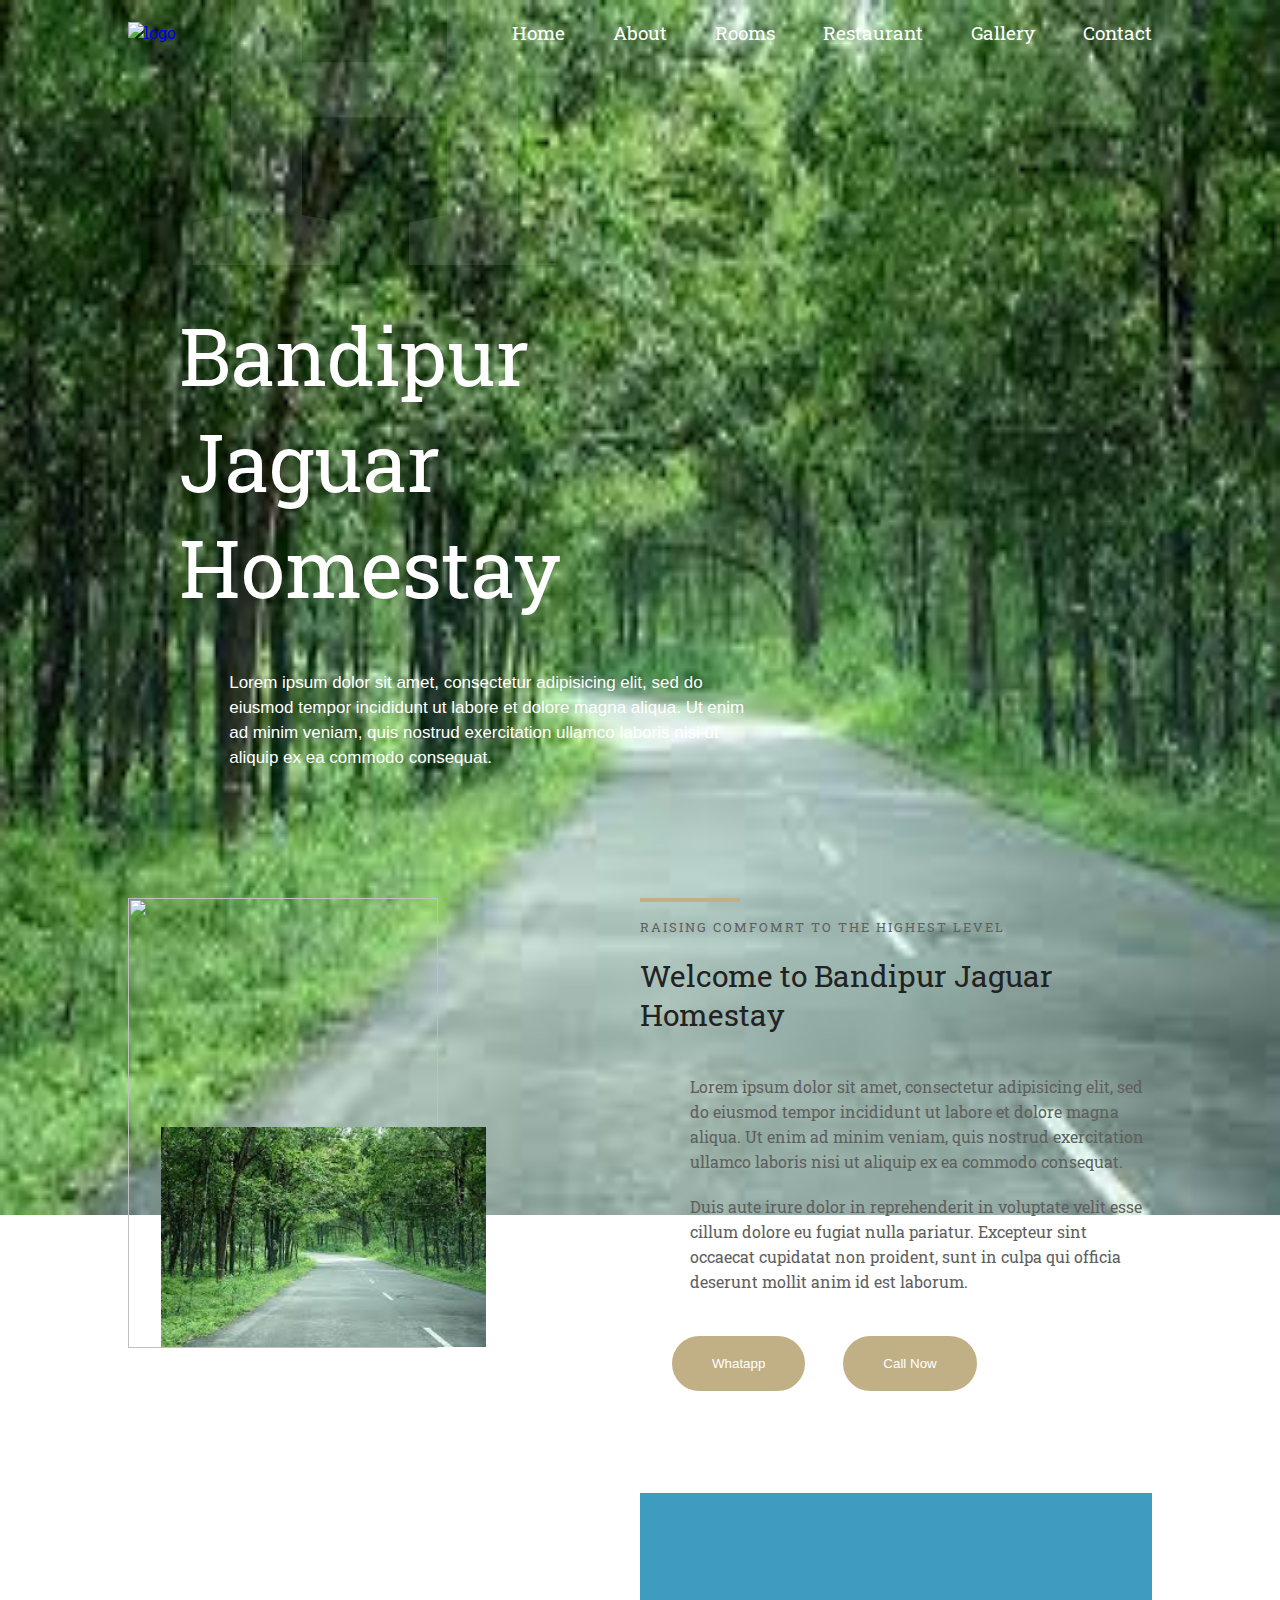
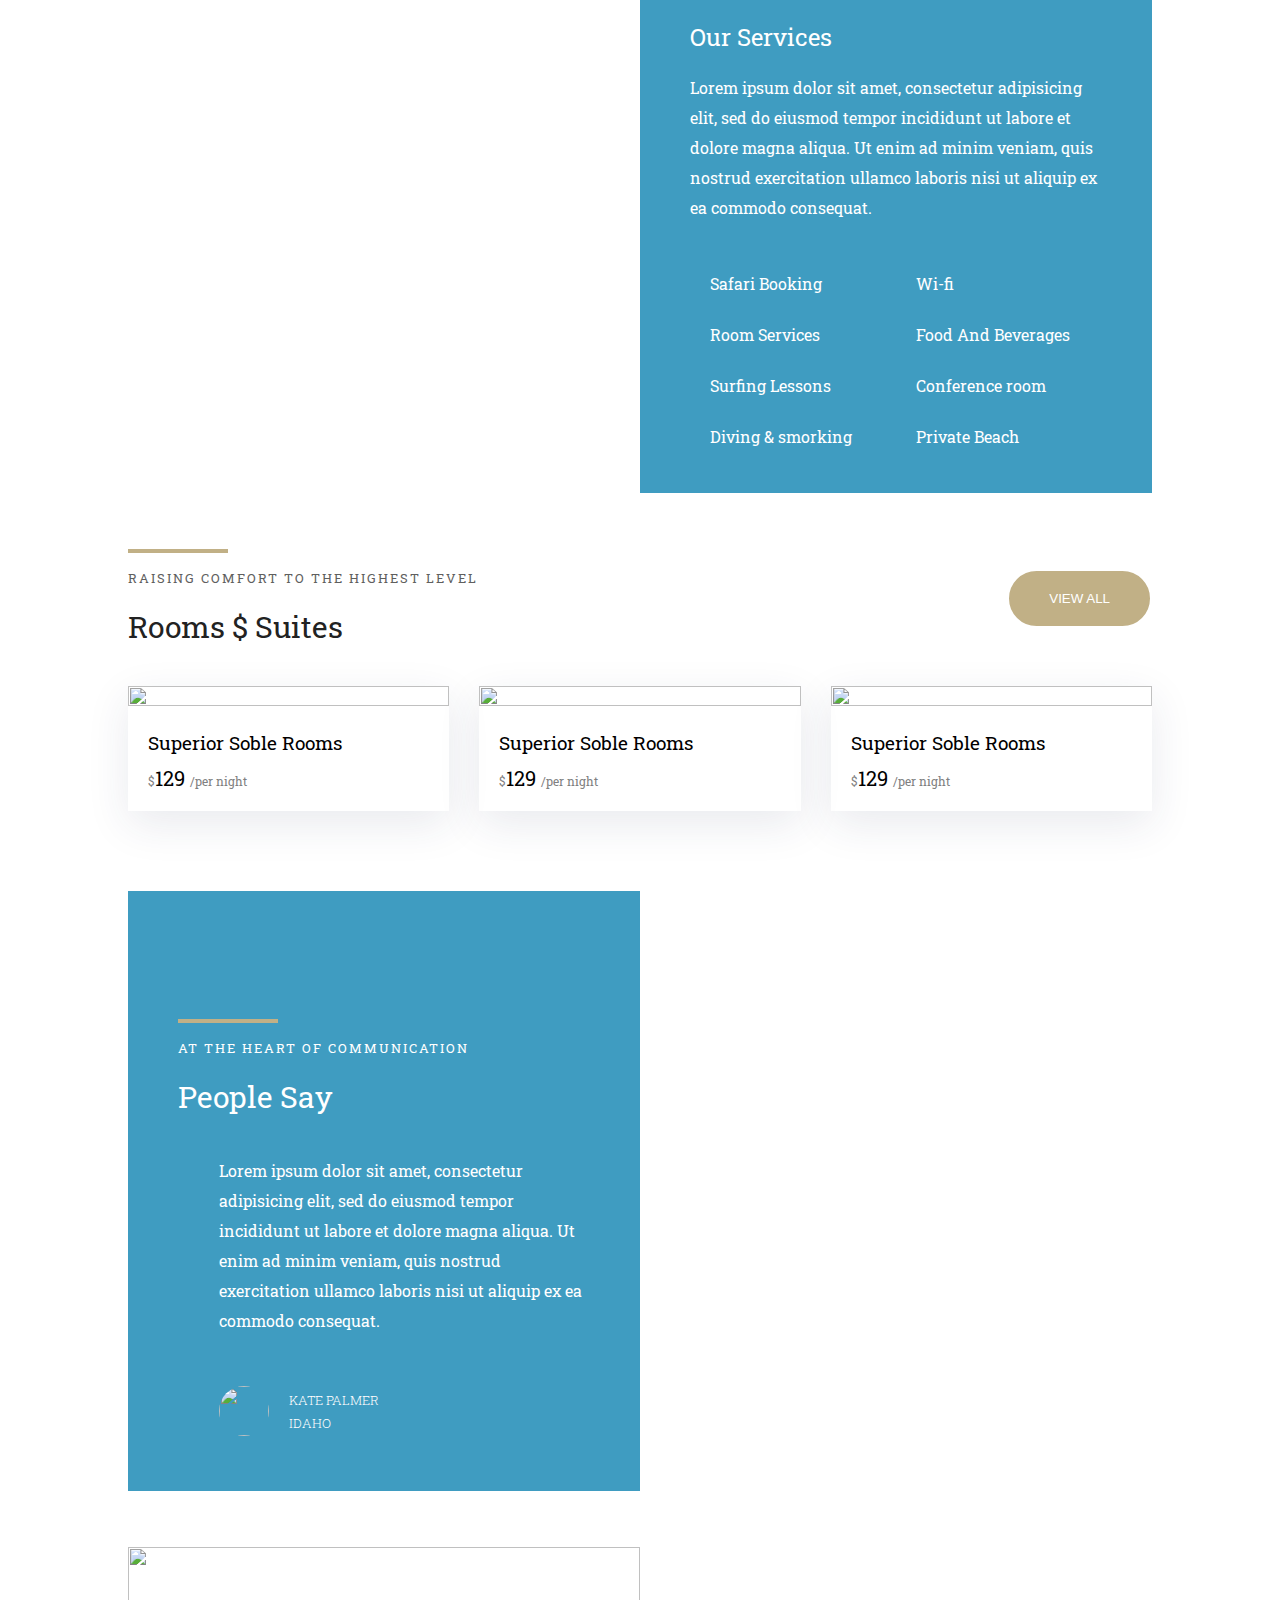
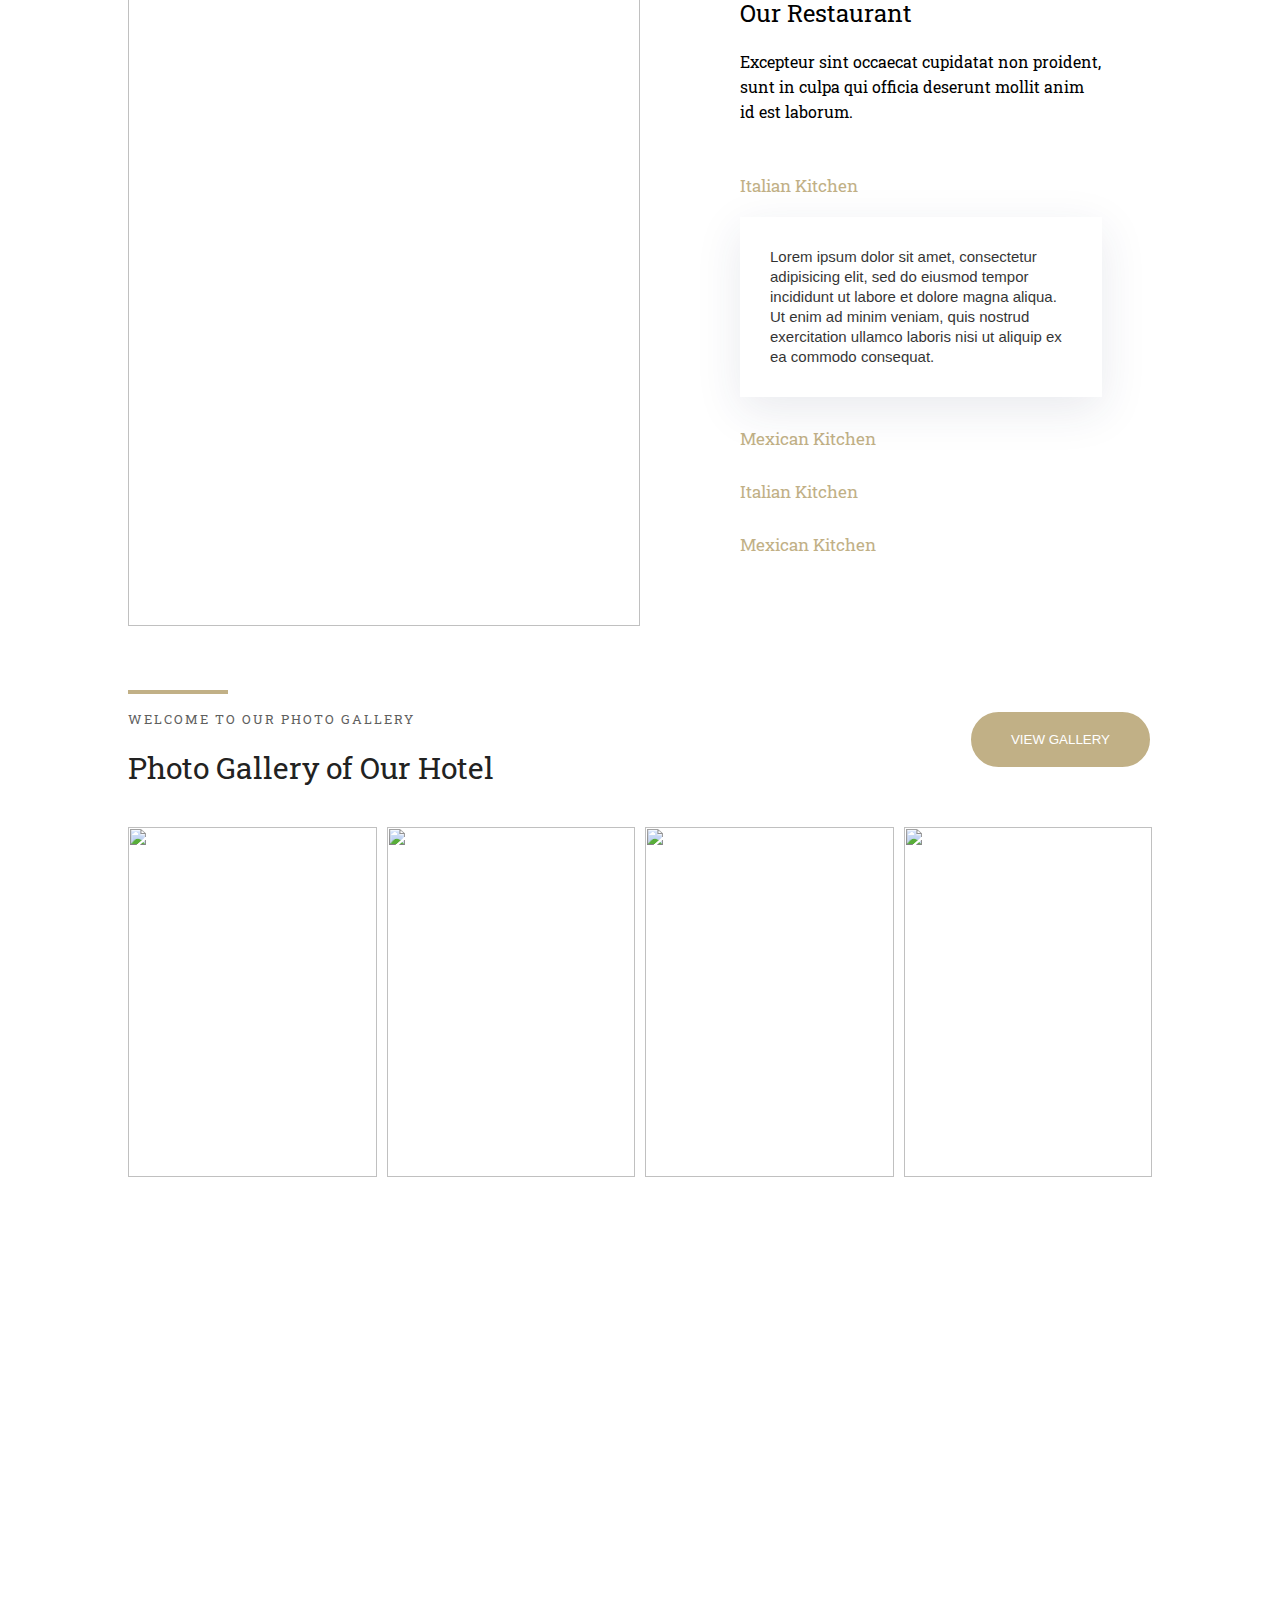
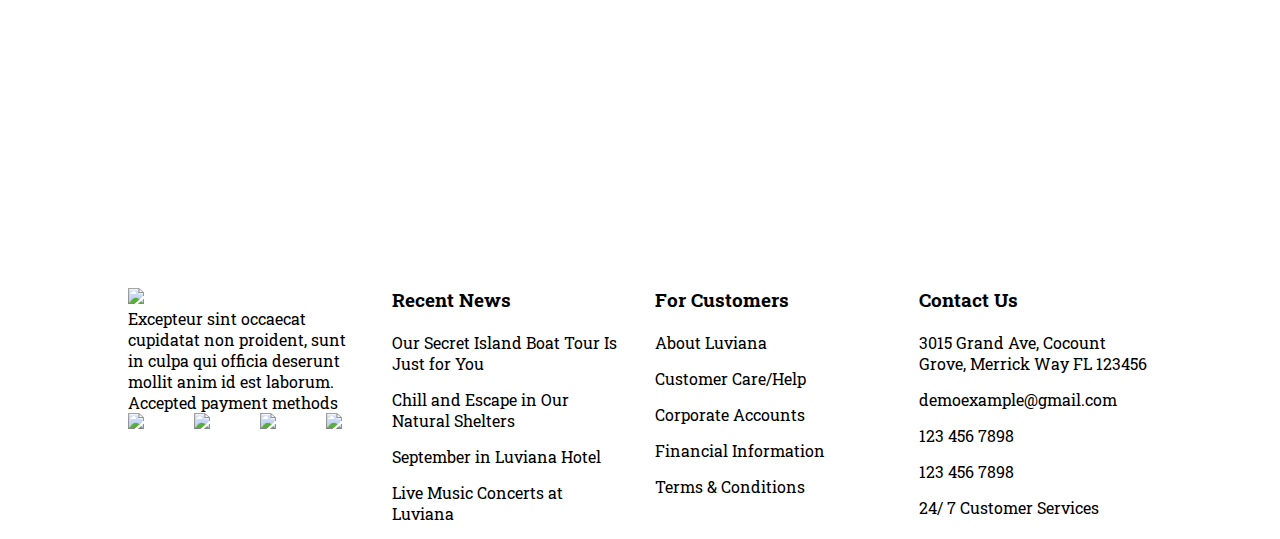
==== commit 65bab286: "Revert "change existing website"" ====
--- a/bandipur-homestay.html
+++ b/bandipur-homestay.html
@@ -1,492 +1,399 @@
 <!DOCTYPE html>
 <html lang="en">
+
 <head>
-    <meta charset="utf-8">
-    <meta http-equiv="X-UA-Compatible" content="IE=edge">
-    <meta content="width=device-width, initial-scale=1.0" name="viewport">
-    <title>Bandipur Jaguar Homestay Best Homestay in Bandipur</title>
-    <meta name="description" content="Enjoy a Relaxing Stay at Bandpur Jagur Homestay, surrounded by nature and tranquility.">
-    <meta name="keywords" content="Bandipur, Bandipur tiger reserve, Wildlife in india, jungle lodges and resorts, accommodation in bandipur, resorts in bandipur, hotels in bandipur,homestays in bandipur national park,  ,Best Homestay in Bandipur, resorts in bandipur national park, best resorts in bandipur, Bandipur Jaguar Homestay, Homestays, Bandipur Safari">
-    <meta name="author" content="Bandipur">
-    <meta name="language" content="English">
-    <meta name="robots" content="index, follow">
-    <meta property="og:title" content="Bandpur Jagur Homestay">
-    <meta property="og:description" content="Enjoy a relaxing stay at Bandpur Jagur Homestay, surrounded by nature and tranquility.">
-    <meta property="og:url" content="https://bandipurjaguarhomestay.co.in/">
-    <link  rel="icon" type="image/x-icon" href="img/favicon.ico" >
-    <link rel="preconnect" href="https://fonts.googleapis.com">
-    <link rel="preconnect" href="https://fonts.gstatic.com" crossorigin>
-    <link rel="manifest" href="/manifest.json">
-    <link href="https://cdn.jsdelivr.net/npm/bootstrap-icons@1.4.1/font/bootstrap-icons.css" rel="stylesheet">
-    <link href="/bandipur/assets/lib/animate/animate.min.css" rel="stylesheet">
-    <link href="/bandipur/assets/lib/owlcarousel/assets/owl.carousel.min.css" rel="stylesheet">
-    <link href="/bandipur/assets/css/bootstrap.min.css" rel="stylesheet">
-    <link rel="stylesheet" href="https://cdnjs.cloudflare.com/ajax/libs/font-awesome/4.7.0/css/font-awesome.min.css">
-    <link href="/bandipur/assets/css/bandipur.css" rel="stylesheet">
-<script>(function(w,d,s,l,i){w[l]=w[l]||[];w[l].push({'gtm.start':
-    new Date().getTime(),event:'gtm.js'});var f=d.getElementsByTagName(s)[0],
-    j=d.createElement(s),dl=l!='dataLayer'?'&l='+l:'';j.async=true;j.src=
-    'https://www.googletagmanager.com/gtm.js?id='+i+dl;f.parentNode.insertBefore(j,f);
-    })(window,document,'script','dataLayer','GTM-5NL9CCZV');</script>
+  <title>Hotel Website</title>
+  <meta name="viewport" content="width=device-width, initial-scale=1">
+  <link rel="stylesheet" href="/bandipur/assets/css/bandipur.css">
+
+  <link rel="stylesheet" href="https://pro.fontawesome.com/releases/v5.10.0/css/all.css" integrity="sha384-AYmEC3Yw5cVb3ZcuHtOA93w35dYTsvhLPVnYs9eStHfGJvOvKxVfELGroGkvsg+p" crossorigin="anonymous" />
+
+
+  <link rel="stylesheet" href="https://cdnjs.cloudflare.com/ajax/libs/OwlCarousel2/2.3.4/assets/owl.carousel.css" integrity="sha512-UTNP5BXLIptsaj5WdKFrkFov94lDx+eBvbKyoe1YAfjeRPC+gT5kyZ10kOHCfNZqEui1sxmqvodNUx3KbuYI/A==" crossorigin="anonymous"
+    referrerpolicy="no-referrer" />
+  <link rel="stylesheet" href="https://cdnjs.cloudflare.com/ajax/libs/OwlCarousel2/2.3.4/assets/owl.theme.default.min.css" integrity="sha512-sMXtMNL1zRzolHYKEujM2AqCLUR9F2C4/05cdbxjjLSRvMQIciEPCQZo++nk7go3BtSuK9kfa/s+a4f4i5pLkw=="
+    crossorigin="anonymous" referrerpolicy="no-referrer" />
+  <script src="https://code.jquery.com/jquery-1.12.4.min.js" integrity="sha256-ZosEbRLbNQzLpnKIkEdrPv7lOy9C27hHQ+Xp8a4MxAQ=" crossorigin="anonymous"></script>
+
 </head>
 
 <body>
-    <!-- Google tag (gtag.js) -->
-<script async src="https://www.googletagmanager.com/gtag/js?id=G-P3CVPLPM0Y"></script>
-<script>
-  window.dataLayer = window.dataLayer || [];
-  function gtag(){dataLayer.push(arguments);}
-  gtag('js', new Date());
-
-  gtag('config', 'G-P3CVPLPM0Y');
-</script>
-    <!-- Google Tag Manager (noscript) -->
-<noscript><iframe src="https://www.googletagmanager.com/ns.html?id=GTM-5NL9CCZV"
-    height="0" width="0" style="display:none;visibility:hidden"></iframe></noscript>
-    <header>
-        <div class="overlay">
-          <div class="parallax">
-            <h1>Bandipur<span>Jaguar Homestay</span></h1>
-            <div class="one"></div>
-            <div class="two"></div>
-            <div class="three"></div>
-            <div class="four"></div>
-            <div class="five"></div>
-          </div>
-        </div>
-      </header>
-      <script>
-        $(window).scroll(function() {
-  const 
-    a = $(this).scrollTop(),
-    b = 400,
-    t = window.pageYOffset;
+  <header class="header" id="navigation-menu">
+    <div class="container">
+      <nav>
+        <a href="#" class="logo"> <img src="" alt="logo"> </a>
+
+        <ul class="nav-menu">
+          <li> <a href="#home" class="nav-link">Home</a> </li>
+          <li> <a href="#about" class="nav-link">About</a> </li>
+          <li> <a href="#rooms" class="nav-link">Rooms</a> </li>
+          <li> <a href="#restaurant" class="nav-link">Restaurant</a> </li>
+          <li> <a href="#gallery" class="nav-link">Gallery</a> </li>
+          <li> <a href="#contact" class="nav-link">Contact</a> </li>
+        </ul>
+
+        <div class="hambuger">
+          <span class="bar"></span>
+          <span class="bar"></span>
+          <span class="bar"></span>
+        </div>
+      </nav>
+    </div>
+  </header>
   
-  $(".parallax").css('transform', 'translate(-' + a / 1.6 + 'px, -' + 1 - a / b + 'px)');
-
-    $(".one").css('bottom', -(t * 0.3) + 'px');
-    $(".two").css('bottom', -(t * 0.4) + 'px');
-    $(".three").css('bottom', -(t * 0.5) + 'px');
-    $(".four").css('bottom', -(t * 0.6) + 'px');
-    $(".five").css('bottom',-(t * 0.7) + 'px');
-});
-
-$("header").on('mousemove', (e) => {
-  const cx = $(window).width() / 2,
-        cy = $(window).height() / 2,
-        x = ((cx - e.pageX) / cx) * 2,
-        y = ((cy - e.pageY) / cy) * 2;
-  $(".two").css('transform',`translate(${x}px, ${y}px)`);
-  $(".four").css('transform',`translate(-${x}px, ${y}px)`);
-  $(".five").css('transform',`translate(${x}px, -${y}px)`);
-});
-      </script>
-
-    <div class="container-xxl py-4">
-        <div class="container">
-            <div class="row g-5">
-                <div class="col-lg-6">
-                    <div class="row g-3">
-                        <div class="col-6 text-end">
-                            <img class="img-fluid bg-white w-100 mb-3 wow fadeIn" data-wow-delay="0.1s"
-                                src="/bandipur/assets/images/food-photo1.jpg" loading="lazy" alt="loging...">
-                            <img class="img-fluid bg-white w-50 wow fadeIn" data-wow-delay="0.2s"
-                                src="/bandipur/assets/images/safari-jeep.jpg" alt="loging...">
-                        </div>
-                        <div class="col-6">
-                            <img class="img-fluid bg-white w-50 mb-3 wow fadeIn" data-wow-delay="0.3s"
-                                src="/bandipur/assets/images/tiger.jpg" loading="lazy" alt="loading...">
-                            <img class="img-fluid bg-white w-100 wow fadeIn" data-wow-delay="0.4s"
-                                src="/bandipur/assets/images/blanket.jpg" loading="lazy" alt="loading...">
-                        </div>
-                    </div>
-                </div>
-                <div class="col-lg-6 wow fadeIn" data-wow-delay="0.5s">
-                    <div class="section-title">
-                        <p class="fs-5 fw-medium fst-italic text-primary" id="about">About Us</p>
-                        <h2 class="display-6">WE OFFER YOU THE BEST SERVICE</h2>
-                    </div>
-                    <div class="row g-3 mb-4">
-                        <div class="col-sm-4">
-                            <img class="img-fluid bg-white w-100" src="/bandipur/assets/images/bgh-photo2.jpg" width="100" height="241" loading="lazy" alt="loading..."
-                                style="height: 150px;">
-                        </div>
-                        <div class="col-sm-8">
-                            <p class="mb-0">We are delighted to welcome you to <span style="color: #88B44E;">Bandipur
-                                    Jaguar Homestay</span> , wheremanifest
-                                exceptional service and warm hospitality await you. Our goal is to provide you with an
-                                unforgettable experience amidst the natural beauty of Bandipur National Park.</p>
-                        </div>
-                    </div>
-                    <div class="border-top mb-4"></div>
-                    <div class="row g-3">
-                        <div class="col-sm-8">
-                            <p class="mb-0">At <span style="color:#88B44E;">Bandipur Jaguar
-                                    Homestay</span>,
-                                we take pride in offering a range of services
-                                designed to cater to all your needs and ensure your stay is comfortable and enjoyable.
-                            </p>
-                        </div>
-                        <div class="col-sm-4">
-                            <img class="img-fluid bg-white w-100" src="/bandipur/assets/images/bgh-photo4.jpg" width="100" height="200" loading="lazy" alt="loading..."
-                                style="height: 120px;">
-                        </div>
-                    </div>
-                </div>
-            </div>
-        </div>
-    </div>
-    <div class="container-fluid product py-5 my-5">
-        <div class="container py-5">
-            <div class="section-title text-center mx-auto wow fadeInUp" data-wow-delay="0.1s" style="max-width: 500px;">
-                <p class="fs-5 fw-medium fst-italic text-primary" id="serve">Our Services</p>
-                <h2 class="display-6">Our Services</h2>
-            </div>
-            <div class="owl-carousel product-carousel wow fadeInUp" data-wow-delay="0.5s">
-                <a href="" class="d-block product-item rounded">
-                    <img src="/bandipur/assets/images/food-photo2.jpg" loading="lazy" alt="loading..." class="img-fluid">
-                    <div class="bg-white-pro shadow-sm text-center p-4 position-relative mt-n5 mx-4">
-                        <h2 class="text-primary">UNLIMITED FOOD</h2>
-                        <span class="text-body">Unlimited 3 times Food Veg/Non-Veg includes Breakfast , Lunch and
-                            Dinner</span>
-                    </div>
-                </a>
-                <a href="" class="d-block product-item rounded">
-                    <img src="/bandipur/assets/images/wifi.jpg" loading="lazy" alt="loading..." class="img-fluid">
-                    <div class="bg-white-pro shadow-sm text-center p-4 position-relative mt-n5 mx-4">
-                        <h2 class="text-primary">WIFI</h2>
-                        <span class="text-body">Efficiently providing Wi-Fi ensures seamless connectivity enhances the
-                            convenience.</span>
-                    </div>
-                </a>
-                <a href="" class="d-block product-item rounded">
-                    <img src="/bandipur/assets/images/pickup-and-drop.jpg" alt="loading..." loading="lazy" class="img-fluid">
-                    <div class="bg-white-pro shadow-sm text-center p-4 position-relative mt-n5 mx-4">
-                        <h2 class="text-primary">PICK UP - DROP</h2>
-                        <span class="text-body">pick-up drop service offers transportation,comfortable journey for
-                            guests.</spanmanifest>
-                    </div>
-                </a>
-                <a href="" class="d-block product-item rounded">
-                    <img src="/bandipur/assets/images/room-service.jpg" alt="loading..." loading="lazy" class="img-fluid">
-                    <div class="bg-white-pro shadow-sm text-center p-4 position-relative mt-n5 mx-4">
-                        <h2 class="text-primary">ROOM SERVICE</h2>
-                        <span class="text-body">We offer you the best room services with all hygiene and privacy</span>
-                    </div>
-                </a>
-            </div>
-        </div>
-    </div>
-
-    <div class="container-xxl py-5">
-        <div class="container">
-            <div class="section-title text-center mx-auto wow fadeInUp" data-wow-delay="0.1s" style="max-width: 500px;">
-                <p class="fs-5 fw-medium fst-italic text-primary">ABOUT ROOMS</p>
-                <h2 class="display-6">Jaguar Home Stay rooms combine comfort, aesthetics, and personalized service</h2>
-            </div>
-            <div class="row g-4">
-                <div class="col-lg-4 col-md-6 wow fadeInUp" data-wow-delay="0.1s">
-                    <div class="store-item position-relative text-center">
-                        <img class="img-fluid" loading="lazy" src="/bandipur/assets/images/bgh-room7.jpg" width="241px" height="200px" alt="loading...">
-                        <div class="p-4">
-                            <h2 class="mb-3">Deluxe Room</h2>
-                            <p>3 - 4 double beds,
-                                Perfect for Groups and available with
-                                all basic
-                                facilities and attached Bathromm </p>
-                        </div> 
-                        <div class="store-overlay">
-                            <a href="https://wa.me/8147244342/?text=Need to Book your Stay"
-                                class="btn btn-primary rounded-pill py-2 px-4 m-2">WhatsApp Now <i
-                                    class="fa fa-whatsapp"></i></a>
-                            <a href="tel:8147244342" class="btn btn-dark rounded-pill py-2 px-4 m-2">Call now <i
-                                    class="fa fa-phone"></i></a>
-                        </div>
-                    </div>
-                </div>
-                <div class="col-lg-4 col-md-6 wow fadeInUp" data-wow-delay="0.3s">
-                    <div class="store-item position-relative text-center">
-                        <img class="img-fluid" loading="lazy" src="/bandipur/assets/images/bgh-room9.jpg" alt="loading...">
-                        <div class="p-4">
-                            <h2 class="mb-3">Family Room</h2>
-                            <p>Two double beds,
-                                Perfect For Family,
-                                More Bed Will Be Added On Request with
-                                all basic facilities</p>
-                        </div>
-                        <div class="store-overlay">
-                            <a href="https://wa.me/8147244342/?text=Need to Book your Stay"
-                                class="btn btn-primary rounded-pill py-2 px-4 m-2">WhatsApp now <i
-                                    class="fa fa-whatsapp"></i></a>
-                            <a href="tel:8147244342" class="btn btn-dark rounded-pill py-2 px-4 m-2">Call now <i
-                                    class="fa fa-phone"></i></a>
-                        </div>
-                    </div>
-                </div>
-                <div class="col-lg-4 col-md-6 wow fadeInUp" data-wow-delay="0.5s">
-                    <div class="store-item position-relative text-center">
-                        <img class="img-fluid" loading="lazy" src="/bandipur/assets/images/bgh-photo2.jpg" alt="loading...">
-                        <div class="p-4">
-                            <h2 class="mb-3">Suite</h2>
-                            <p> 4 rooms are available
-                                Breakfast , Lunch And Dinner Are Included
-                                with all basic facilities</p>
-
-                        </div>
-                        <div class="store-overlay">
-                            <a href="https://wa.me/8147244342/?text=Need to Book your Stay"
-                                class="btn btn-primary rounded-pill py-2 px-4 m-2">WhatsApp now <i
-                                    class="fa fa-whatsapp"></i></a>
-                            <a href="tel:8147244342" class="btn btn-dark rounded-pill py-2 px-4 m-2">Call now <i
-                                    class="fa fa-phone"></i></a>
-                        </div>
-                    </div>
-                </div>
-                <div class="col-12 text-center wow fadeInUp" data-wow-delay="0.1s">
-                    <a href="https://wa.me/8147244342/?text=Need to Book your Stay on "
-                        class="btn btn-primary rounded-pill py-3 px-5">whatsapp now <i class="fa fa-whatsapp"></i></a>
-                </div>
-                <div class="col-12 text-center wow fadeInUp" data-wow-delay="0.1s">
-                    <a href="tel:8147244342" class="btn btn-primary rounded-pill py-3 px-5">Call now <i
-                            class="fa fa-phone"></i></a>
-                </div>
-            </div>
-        </div>
-    </div>
-
-    <div class="container-fluid testimonial py-5 my-5">
-        <div class="container py-5">
-            <div class="section-title text-center mx-auto wow fadeInUp" data-wow-delay="0.1s" style="max-width: 500px;">
-                <h2 class="display-6">Why Bandipur Jaguar Homestay</h2>
-            </div>
-            <div class="owl-carousel testimonial-carousel wow fadeInUp" data-wow-delay="0.5s">
-                <div class="testimonial-item p-4 p-lg-5">
-                    <p class="mb-4">Unlimited 3 times Food includes Breakfast , Lunch and Dinner</p>
-                    <div class="d-flex align-items-center justify-content-center">
-                        <i class="fa fa-cutlery" style="font-size:36px"></i>
-                        <div class="text-start ms-3">
-                            <h2>Unlimited Food</h2>
-                            <span class="text-primary"></span>
-                        </div>
-                    </div>
-                </div>
-                <div class="testimonial-item p-4 p-lg-5">
-                    <p class="mb-4">Affordable pricing Starting at just 2000 per person for a Best homestay experience.
-                    </p>
-                    <div class="d-flex align-items-center justify-content-center">
-                        <i class="fa fa-money" style="font-size:36px"></i>
-                        <div class="text-start ms-3">
-                            <h2>Low Price</h2>
-
-                        </div>
-                    </div>
-                </div>
-                <div class="testimonial-item p-4 p-lg-5">
-                    <p class="mb-4">Safe place you can Enjoy with out worring about anyting.</p>
-                    <div class="d-flex align-items-center justify-content-center">
-                        <i class="fa fa-user-secret" style="font-size:36px"></i>
-                        <div class="text-start ms-3">
-                            <h2>Secure Zone</h2>
-
-                        </div>
-                    </div>
-                </div>
-                <div class="testimonial-item p-4 p-lg-5">
-                    <p class="mb-4">We offer you pick up and drop services.</p>
-                    <div class="d-flex align-items-center justify-content-center">
-                        <i class="fa fa-car" style="font-size:36px"></i>
-                        <div class="text-start ms-3">
-                            <h2>Pick Up - Drop</h2>
-
-                        </div>
-                    </div>
-                </div>
-            </div>
-        </div>
-    </div>
-
-    <div class="container-fluid testimonial-review py-5 my-5">
-        <div class="container py-5">
-            <div class="section-title text-center mx-auto wow fadeInUp" data-wow-delay="0.1s" style="max-width: 500px;">
-                <h2 class="display-6">What Customers say about Us</h2>
-            </div>
-            <div class="owl-carousel testimonial-carousel wow fadeInUp" data-wow-delay="0.5s">
-               
-                <div class="testimonial-item p-4 p-lg-5">
-                    <p class="mb-4">The best experience you can get in Bandipur. It's very secluded toward the forest in
-                        Bandipur. A very nice spacious homestay with a big room that can accommodate 7-9 people easily.
-                        The warm welcome, delicious food and great assistance are the best we can get. If you are
-                        looking for a good stay at Bandipur don't even think twice just call these people.
-                        All the best for this homestay and keep up the work...</p>
-                    <div class="d-flex align-items-center justify-content-center">
-                        <div class="text-start ms-3">
-                            <div class="star-rating">
-                                <div class="star"></div>
-                                <div class="star"></div>
-                                <div class="star"></div>
-                                <div class="star "></div>
-                                <div class="star "></div>
-                            </div>
-                            <img style="margin-left: 40px;" loading="lazy" src="/bandipur/assets/images/review-pic2.png" alt="loading...">
-                            <h2>Abhijith K</h2>
-                            <span class="text-primary"></span>
-                        </div>
-                    </div>
-                </div>
-                <div class="testimonial-item p-4 p-lg-5">
-                    <p class="mb-4">I stayed along with my family here for 2 days ..
-                        Just believe me this is one of the finest resort i have ever visited in my life time ,
-                        Just when i entered the resort i was greeted very gently , we were provided
-                        with various facilities which includes safari , unlimited food. Fire camp and various other
-                        activities, i recommend this place for those who visit bandipura. Finally kind gesture from
-                        Rajendra made this trip memorable</p>
-                    <div class="d-flex align-items-center justify-content-center">
-                        <div class="text-start ms-3">
-                            <div class="star-rating">
-                                <div class="star"></div>
-                                <div class="star"></div>
-                                <div class="star"></div>
-                                <div class="star "></div>
-                                <div class="star "></div>
-                            </div>
-                            <img style="margin-left: 40px;" loading="lazy" src="/bandipur/assets/images/review-pic3.png" alt="loading...">
-                            <h2>Goutham Ram</h2>
-                            <span class="text-primary"></span>
-                        </div>
-                    </div>
-                </div>
-                <div class="testimonial-item p-4 p-lg-5">
-                    <p class="mb-4">Really a good place around fields .Food was like home made ,too good(breakfast ,veg
-                        for noon and Non veg for night ) .The hospitality is very good I didn't really expect this .Cons
-                        entire region ( any place or in any other hotel has no mobile coverage and WIFI )they are
-                        it via BSNL (only operator you have full network there in forest ) and DTH with tv
-                        in both rooms .Can see lot of wild from and to the place</p>
-                    <div class="d-flex align-items-center justify-content-center">
-                        <div class="text-start ms-3">
-                            <div class="star-rating">
-                                <div class="star"></div>
-                                <div class="star"></div>
-                                <div class="star"></div>
-                                <div class="star "></div>
-                                <div class="star "></div>
-                            </div>
-                            <img style="margin-left: 40px;" loading="lazy" src="/bandipur/assets/images/review-pic4.png" alt="loading...">
-                            <h2 style="margin-left: 30px;"> Praveen </h2>
-                            <span class="text-primary"></span>
-                        </div>
-                    </div>
-                </div>
-            </div>
-        </div>
-    </div>
-
-    <div class="container-xxl contact py-5">
-        <div class="container">
-            <div class="section-title text-center mx-auto wow fadeInUp" data-wow-delay="0.1s" style="max-width: 500px;">
-                <p class="fs-5 fw-medium fst-italic text-primary">Contact Us</p>
-                <h2 class="display-6">Contact us right now</h2>
-            </div>
-            <div class="row justify-content-center wow fadeInUp" data-wow-delay="0.1s">
-                <div class="col-lg-8">
-                    <p class="text-center mb-5">For any queries, concerns, or assistance, please don't hesitate to get
-                        in touch with us. Our team is here to provide prompt and friendly support, ensuring your needs
-                        are met with utmost care and attention.</p>
-                    <div class="row g-5">
-                        <div class="col-md-4 text-center wow fadeInUp" data-wow-delay="0.3s">
-                            <a href="https://wa.me/8147244342/?text=Need to Book your Stay">
-                                <div class="btn-square mx-auto mb-3">
-                                    <i class="fa fa-whatsapp fa-2x text-white"></i>
-                                </div>
-                                <p class="mb-2">WhatsApp now</p>
-                            </a>
-
-
-                        </div>
-                        <div class="col-md-4 text-center wow fadeInUp" data-wow-delay="0.4s">
-                            <a href="tel:8147244342">
-                                <div class="btn-square mx-auto mb-3">
-                                    <i class="fa fa-phone fa-2x text-white"></i>
-                                </div>
-                                <p class="mb-2">+91 81472 44342</p>
-                            </a>
-
-                        </div>
-                        <div class="col-md-4 text-center wow fadeInUp" data-wow-delay="0.5s">
-                            <a
-                                href="https://www.google.com/maps/place/Bandipur+Jaguar+Homestay/@11.6509568,76.6489161,17z/data=!3m1!4b1!4m6!3m5!1s0x3ba8b19155fd91a7:0x9b63a553a9b94db4!8m2!3d11.6509568!4d76.651491!16s%2Fg%2F11fzsv2gv0?entry=ttu">
-
-                                <div class="btn-square mx-auto mb-3">
-                                    <span class="fa fa-map-marker fa-2x text-white"></span>
-                                </div>
-                                <p class="mb-2">Location</p>
-                            </a>
-                        </div>
-                    </div>
-                </div>
-            </div>
-        </div>
-    </div>
-
-    <div class="container-fluid bg-dark footer mt-5 py-5 wow fadeIn" data-wow-delay="0.1s">
-
-        <div class="container py-5">
-            <div class="row g-6">
-                <div class="col-lg-3 col-md-6">
-                    <h2 class="text-primary mb-4">Our Office</h2>
-                    <a
-                        href="https://www.google.com/maps/place/Bandipur+Jaguar+Homestay/@11.6509568,76.6489161,17z/data=!3m1!4b1!4m6!3m5!1s0x3ba8b19155fd91a7:0x9b63a553a9b94db4!8m2!3d11.6509568!4d76.651491!16s%2Fg%2F11fzsv2gv0?entry=ttu">
-                        <p class="mb-2"><i class="fa fa-map-marker text-primary me-3"></i>Bandipur Jaguar Homestay</p>
-                    </a>
-                    <a href="tel:8147244342">
-                        <p class="mb-2"><i class="fa fa-phone text-primary me-3"></i>+91 81472 44342</p>
-                    </a>
-                    <a href="https://wa.me/8147244342/?text=Need to Book your Stay">
-                        <p class="mb-2"><i class="fa fa-whatsapp text-primary me-3"></i>WhatsApp now</p>
-                    </a>
-
-                </div>
-                <div class="col-lg-3 col-md-6">
-                    <h2 class="text-primary mb-4">Business Hours</h2>
-                    <p class="mb-1">Monday - Sunday</p>
-                    <h2 class="text-light" style="font-size: 20px;">24 - Hours Open</h2>
-                </div>
-            </div>
-            <div>
-                
-                <div class="map top">
-                    <iframe class="w-100 rounded"
-                        src="https://www.google.com/maps/embed?pb=!1m18!1m12!1m3!1d3907.533848686111!2d76.64870791075904!3d11.656528888503097!2m3!1f0!2f0!3f0!3m2!1i1024!2i768!4f13.1!3m3!1m2!1s0x3ba8b19155fd91a7%3A0x9b63a553a9b94db4!2sBandipur%20Jaguar%20Homestay!5e0!3m2!1sen!2sin!4v1686052490410!5m2!1sen!2sin"
-                        frameborder="1" style="height: 100%; min-height: 300px; border:0;" allowfullscreen=""
-                        aria-hidden="false" tabindex="0"></iframe>
-                </div>
-            </div>
-
-        </div>
-
-    </div>
-
-    <div class="container-fluid copyright py-4">
-        <div class="container">
-            <div class="row">
-                <div class="col-md-6 text-center text-md-start mb-3 mb-md-0">
-                    &copy; <a class="fw-medium" href="#">Bandipur Jaguar Homestay</a>, All Right Reserved.
-                </div>
-
-            </div>
-        </div>
-    </div>
-
-    <a href="https://wa.me/8147244342/?text=Need to Book your Stay" class="whatsapp-icon"><i
-            class="fa fa-whatsapp"></i></a>
-
-    <script src="/bandipur/assets/js/min.js"></script>
-    <script src="/bandipur/assets/js/bundel.js"></script>
-    <script src="/bandipur/assets/lib/wow/wow.min.js"></script>
-    <script src="/bandipur/assets/lib/easing/easing.min.js"></script>
-    <script src="/bandipur/assets/lib/waypoints/waypoints.min.js"></script>
-    <script src="/bandipur/assets/lib/owlcarousel/owl.carousel.min.js"></script>
-
-    <script src="/bandipur/assets/js/main.js"></script>
+
+  <section class="home" id="home">
+    <div class="head_container">
+      <div class="box">
+        <div class="text">
+          <h1>Bandipur Jaguar Homestay</h1>
+          <p>Lorem ipsum dolor sit amet, consectetur adipisicing elit, sed do eiusmod tempor incididunt ut labore et dolore magna aliqua. Ut enim ad minim veniam, quis nostrud exercitation ullamco laboris nisi ut aliquip ex ea commodo consequat. </p>
+        </div>
+      </div>
+      <div class="image">
+        <img src="/bandipur/assets/images/bandipur.jpeg" class="slide">
+      </div>
+  </section> 
+  <section class="about top" id="about">
+    <div class="container flex">
+      <div class="left">
+        <div class="img">
+          <img src="/bandipur/assets/images/" alt="" class="image1">
+          <img src="/bandipur/assets/images/bandipur.jpeg" alt="" class="image2">
+        </div>
+      </div>
+      <div class="right">
+        <div class="heading">
+          <h5>RAISING COMFOMRT TO THE HIGHEST LEVEL</h5>
+          <h2>Welcome to Bandipur Jaguar Homestay</h2>
+          <p>Lorem ipsum dolor sit amet, consectetur adipisicing elit, sed do eiusmod tempor incididunt ut labore et dolore magna aliqua. Ut enim ad minim veniam, quis nostrud exercitation ullamco laboris nisi ut aliquip ex ea commodo consequat. </p>
+          <p>Duis aute irure dolor in reprehenderit in voluptate velit esse cillum dolore eu fugiat nulla pariatur. Excepteur sint occaecat cupidatat non proident, sunt in culpa qui officia deserunt mollit anim id est laborum.</p>
+          <button class="btn1">Whatapp</button> 
+          <button class="btn1">Call Now</button>
+        </div>
+      </div>
+    </div>
+  </section>
+  <section class="wrapper top">
+    <div class="container">
+      <div class="text">
+        <h2>Our Services</h2>
+        <p>Lorem ipsum dolor sit amet, consectetur adipisicing elit, sed do eiusmod tempor incididunt ut labore et dolore magna aliqua. Ut enim ad minim veniam, quis nostrud exercitation ullamco laboris nisi ut aliquip ex ea commodo consequat. </p>
+
+        <div class="content">
+          <div class="box flex">
+            <i class="fas fa-swimming-pool"></i>
+            <span>Safari Booking</span>
+          </div>
+          <div class="box flex">
+            <i class="fas fa-dumbbell"></i>
+            <span>Wi-fi</span>
+          </div>
+          <div class="box flex">
+            <i class="fas fa-spa"></i>
+            <span>Room Services</span>
+          </div>
+          <div class="box flex">
+            <i class="fas fa-ship"></i>
+            <span>Food And Beverages</span>
+          </div>
+          <div class="box flex">
+            <i class="fas fa-swimmer"></i>
+            <span>Surfing Lessons</span>
+          </div>
+          <div class="box flex">
+            <i class="fas fa-microphone"></i>
+            <span>Conference room</span>
+          </div>
+          <div class="box flex">
+            <i class="fas fa-water"></i>
+            <span>Diving & smorking</span>
+          </div>
+          <div class="box flex">
+            <i class="fas fa-umbrella-beach"></i>
+            <span>Private Beach</span>
+          </div>
+        </div>
+      </div>
+    </div>
+  </section>
+  <section class="room top" id="room">
+    <div class="container">
+      <div class="heading_top flex1">
+        <div class="heading">
+          <h5>RAISING COMFORT TO THE HIGHEST LEVEL</h5>
+          <h2>Rooms $ Suites</h2>
+        </div>
+        <div class="button">
+          <button class="btn1">VIEW ALL</button>
+        </div>
+      </div>
+
+      <div class="content grid">
+        <div class="box">
+          <div class="img">
+            <img src="image/r1.jpg" alt="">
+          </div>
+          <div class="text">
+            <h3>Superior Soble Rooms</h3>
+            <p> <span>$</span>129 <span>/per night</span> </p>
+          </div>
+        </div>
+        <div class="box">
+          <div class="img">
+            <img src="image/r2.jpg" alt="">
+          </div>
+          <div class="text">
+            <h3>Superior Soble Rooms</h3>
+            <p> <span>$</span>129 <span>/per night</span> </p>
+          </div>
+        </div>
+        <div class="box">
+          <div class="img">
+            <img src="image/r3.jpg" alt="">
+          </div>
+          <div class="text">
+            <h3>Superior Soble Rooms</h3>
+            <p> <span>$</span>129 <span>/per night</span> </p>
+          </div>
+        </div>
+      </div>
+    </div>
+  </section>
+  <section class="wrapper wrapper2 top">
+    <div class="container">
+      <div class="text">
+        <div class="heading">
+          <h5>AT THE HEART OF COMMUNICATION</h5>
+          <h2>People Say</h2>
+        </div>
+
+        <div class="para">
+          <p>Lorem ipsum dolor sit amet, consectetur adipisicing elit, sed do eiusmod tempor incididunt ut labore et dolore magna aliqua. Ut enim ad minim veniam, quis nostrud exercitation ullamco laboris nisi ut aliquip ex ea commodo consequat. </p>
+
+          <div class="box flex">
+            <div class="img">
+              <img src="image/c.jpg" alt="">
+            </div>
+            <div class="name">
+              <h5>KATE PALMER</h5>
+              <h5>IDAHO</h5>
+            </div>
+          </div>
+        </div>
+      </div>
+    </div>
+  </section>
+
+
+  <section class="restaurant top" id="restaurant">
+    <div class="container flex">
+      <div class="left">
+        <img src="image/re.jpg" alt="">
+      </div>
+      <div class="right">
+        <div class="text">
+          <h2>Our Restaurant</h2>
+          <p> Excepteur sint occaecat cupidatat non proident, sunt in culpa qui officia deserunt mollit anim id est laborum.</p>
+        </div>
+        <div class="accordionWrapper">
+          <div class="accordionItem open">
+            <h2 class="accordionIHeading">Italian Kitchen</h2>
+            <div class="accordionItemContent">
+              <p>Lorem ipsum dolor sit amet, consectetur adipisicing elit, sed do eiusmod tempor incididunt ut labore et dolore magna aliqua. Ut enim ad minim veniam, quis nostrud exercitation ullamco laboris nisi ut aliquip ex ea commodo consequat.
+              </p>
+            </div>
+          </div>
+          <div class="accordionItem close">
+            <h2 class="accordionIHeading">Mexican Kitchen</h2>
+            <div class="accordionItemContent">
+              <p>Lorem ipsum dolor sit amet, consectetur adipisicing elit, sed do eiusmod tempor incididunt ut labore et dolore magna aliqua. Ut enim ad minim veniam, quis nostrud exercitation ullamco laboris nisi ut aliquip ex ea commodo consequat.
+              </p>
+            </div>
+          </div>
+          <div class="accordionItem close">
+            <h2 class="accordionIHeading">Italian Kitchen</h2>
+            <div class="accordionItemContent">
+              <p>Lorem ipsum dolor sit amet, consectetur adipisicing elit, sed do eiusmod tempor incididunt ut labore et dolore magna aliqua. Ut enim ad minim veniam, quis nostrud exercitation ullamco laboris nisi ut aliquip ex ea commodo consequat.
+              </p>
+            </div>
+          </div>
+          <div class="accordionItem close">
+            <h2 class="accordionIHeading">Mexican Kitchen</h2>
+            <div class="accordionItemContent">
+              <p>Lorem ipsum dolor sit amet, consectetur adipisicing elit, sed do eiusmod tempor incididunt ut labore et dolore magna aliqua. Ut enim ad minim veniam, quis nostrud exercitation ullamco laboris nisi ut aliquip ex ea commodo consequat.
+              </p>
+            </div>
+          </div>
+        </div>
+      </div>
+    </div>
+  </section>
+  <script>
+    var accItem = document.getElementsByClassName('accordionItem');
+    var accHD = document.getElementsByClassName('accordionIHeading');
+
+    for (i = 0; i < accHD.length; i++) {
+      accHD[i].addEventListener('click', toggleItem, false);
+    }
+
+    function toggleItem() {
+      var itemClass = this.parentNode.className;
+      for (var i = 0; i < accItem.length; i++) {
+        accItem[i].className = 'accordionItem close';
+      }
+      if (itemClass == 'accordionItem close') {
+        this.parentNode.className = 'accordionItem open';
+      }
+    }
+  </script>
+
+
+
+  <section class="gallary mtop " id="gallary">
+    <div class="container">
+      <div class="heading_top flex1">
+        <div class="heading">
+          <h5>WELCOME TO OUR PHOTO GALLERY</h5>
+          <h2>Photo Gallery of Our Hotel</h2>
+        </div>
+        <div class="button">
+          <button class="btn1">VIEW GALLERY</button>
+        </div>
+      </div>
+
+      <div class="owl-carousel owl-theme">
+        <div class="item">
+          <img src="image/g1.jpg" alt="">
+        </div>
+        <div class="item">
+          <img src="image/g2.jpg" alt="">
+        </div>
+        <div class="item">
+          <img src="image/g3.jpg" alt="">
+        </div>
+        <div class="item">
+          <img src="image/g4.jpg" alt="">
+        </div>
+        <div class="item">
+          <img src="image/g5.jpg" alt="">
+        </div>
+        <div class="item">
+          <img src="image/g6.jpg" alt="">
+        </div>
+        <div class="item">
+          <img src="image/g7.jpg" alt="">
+        </div>
+        <div class="item">
+          <img src="image/g8.jpg" alt="">
+        </div>
+      </div>
+
+    </div>
+  </section>
+
+  <script src="https://cdnjs.cloudflare.com/ajax/libs/OwlCarousel2/2.3.4/owl.carousel.js" integrity="sha512-gY25nC63ddE0LcLPhxUJGFxa2GoIyA5FLym4UJqHDEMHjp8RET6Zn/SHo1sltt3WuVtqfyxECP38/daUc/WVEA==" crossorigin="anonymous"
+    referrerpolicy="no-referrer"></script>
+  <script src="https://cdnjs.cloudflare.com/ajax/libs/OwlCarousel2/2.3.4/owl.carousel.min.js" integrity="sha512-bPs7Ae6pVvhOSiIcyUClR7/q2OAsRiovw4vAkX+zJbw3ShAeeqezq50RIIcIURq7Oa20rW2n2q+fyXBNcU9lrw==" crossorigin="anonymous"
+    referrerpolicy="no-referrer"></script>
+  <script>
+    $('.owl-carousel').owlCarousel({
+      loop: true,
+      margin: 10,
+      nav: true,
+      dots: false,
+      navText: ["<i class='fas fa-chevron-left'></i>", "<i class='fas fa-chevron-right'></i>"],
+      responsive: {
+        0: {
+          items: 1
+        },
+        768: {
+          items: 2
+        },
+        1000: {
+          items: 4
+        }
+      }
+    })
+  </script>
+
+
+
+  <section class="map top">
+    <iframe src="https://www.google.com/maps/embed?pb=!1m14!1m12!1m3!1d14131.036667732067!2d85.32395955!3d27.69383745!2m3!1f0!2f0!3f0!3m2!1i1024!2i768!4f13.1!5e0!3m2!1sen!2snp!4v1637755481449!5m2!1sen!2snp" width="600" height="450" style="border:0;"
+      allowfullscreen="" loading="lazy"></iframe>
+  </section>
+
+
+  <footer>
+    <div class="container grid top">
+      <div class="box">
+        <img src="https://img.icons8.com/external-flatart-icons-flat-flatarticons/48/000000/external-hotel-hotel-services-and-city-elements-flatart-icons-flat-flatarticons-1.png" />
+        <p> Excepteur sint occaecat cupidatat non proident, sunt in culpa qui officia deserunt mollit anim id est laborum.</p>
+
+        <p>Accepted payment methods</p>
+        <div class="payment grid">
+          <img src="https://img.icons8.com/color/48/000000/visa.png" />
+          <img src="https://img.icons8.com/color/48/000000/mastercard.png" />
+          <img src="https://img.icons8.com/color-glass/48/000000/paypal.png" />
+          <img src="https://img.icons8.com/fluency/48/000000/amex.png" />
+        </div>
+      </div>
+
+      <div class="box">
+        <h3>Recent News</h3>
+
+        <ul>
+          <li>Our Secret Island Boat Tour Is Just for You</li>
+          <li>Chill and Escape in Our Natural Shelters</li>
+          <li>September in Luviana Hotel</li>
+          <li>Live Music Concerts at Luviana</li>
+        </ul>
+      </div>
+
+      <div class="box">
+        <h3>For Customers</h3>
+        <ul>
+          <li>About Luviana</li>
+          <li>Customer Care/Help</li>
+          <li>Corporate Accounts</li>
+          <li>Financial Information</li>
+          <li>Terms & Conditions</li>
+        </ul>
+      </div>
+
+      <div class="box">
+        <h3>Contact Us</h3>
+
+        <ul>
+          <li>3015 Grand Ave, Cocount Grove, Merrick Way FL 123456</li>
+          <li><i class="far fa-envelope"></i>demoexample@gmail.com </li>
+          <li><i class="far fa-phone-alt"></i>123 456 7898 </li>
+          <li><i class="far fa-phone-alt"></i>123 456 7898 </li>
+          <li><i class="far fa-comments"></i>24/ 7 Customer Services </li>
+        </ul>
+      </div>
+    </div>
+  </footer>
+  <script>
+    const hambuger = document.querySelector('.hambuger');
+    const navMenu = document.querySelector('.nav-menu');
+
+    hambuger.addEventListener("click", mobileMenu);
+
+    function mobileMenu() {
+      hambuger.classList.toggle("active");
+      navMenu.classList.toggle("active");
+    }
+
+    const navLink = document.querySelectorAll('.nav-link');
+    navLink.forEach((n) => n.addEventListener("click", closeMenu));
+
+    function closeMenu() {
+      hambuger.classList.remove("active");
+      navMenu.classList.remove("active");
+    }
+  </script>
 </body>
 
 </html>--- a/bandipur/assets/css/bandipur.css
+++ b/bandipur/assets/css/bandipur.css
@@ -1,528 +1,664 @@
-/********** Template CSS **********/
-:root {
-  --primary: #88B44E;
-  --secondary: #FB9F38;
-  --light: #F5F8F2;
-  --dark: #252C30;
-}
-
-.back-to-top {
-  position: fixed;
+@import url('https://fonts.googleapis.com/css2?family=Roboto+Slab:wght@200;300;400;500;600;700;800;900&display=swap');
+
+* {
+  padding: 0;
+  margin: 0;
+  box-sizing: border-box;
+}
+
+html,
+body {
+  font-family: 'Roboto Slab', serif;
+  scroll-behavior: smooth;
+}
+
+li {
+  list-style: none;
+}
+
+a {
+  text-decoration: none;
+}
+
+.container {
+  max-width: 80%;
+  margin: auto;
+}
+
+.head_container {
+  max-width: 90%;
+  margin: auto;
+}
+
+/*--------------header--------*/
+header {
+  height: 8vh;
+}
+
+.logo img {
+  width: 120px;
+}
+
+header nav {
+  display: flex;
+  justify-content: space-between;
+  align-items: center;
+  padding-top: 20px;
+}
+
+.hambuger {
   display: none;
-  right: 30px;
-  bottom: 30px;
-  z-index: 99;
-}
-
-.fw-medium {
-  font-weight: 600;
-}
-
-.fw-bold {
-  font-weight: 700;
-}
-
-.fw-black {
-  font-weight: 900;
-}
-
-h2 {
-  font-size: 25px;
-}
-
-
-/*** Spinner ***/
-#spinner {
-  opacity: 0;
-  visibility: hidden;
-  transition: opacity .5s ease-out, visibility 0s linear .5s;
-  z-index: 99999;
-}
-
-#spinner.show {
-  transition: opacity .5s ease-out, visibility 0s linear 0s;
-  visibility: visible;
-  opacity: 1;
-}
-
-
-/*** Button ***/
-.btn {
-  transition: .5s;
-  font-weight: 500;
-}
-
-.btn-primary,
-.btn-outline-primary:hover {
-  color: var(--light);
-}
-
-.btn-secondary,
-.btn-outline-secondary:hover {
-  color: var(--dark);
-}
-
-.btn-square {
-  width: 38px;
-  height: 38px;
-}
-
-.btn-sm-square {
-  width: 32px;
-  height: 32px;
-}
-
-.btn-lg-square {
-  width: 48px;
-  height: 48px;
-}
-
-.btn-square,
-.btn-sm-square,
-.btn-lg-square {
-  padding: 0;
+}
+
+.bar {
+  display: block;
+  width: 25px;
+  height: 3px;
+  margin: 5px auto;
+  transition: all 0.3s ease-in-out;
+  background-color: #fff;
+}
+
+header ul {
   display: flex;
+  justify-content: space-between;
   align-items: center;
-  justify-content: center;
-  font-weight: normal;
-}
-
-
-/*** Section Title ***/
-.section-title {
-  position: relative;
-  margin-bottom: 3rem;
-  padding-bottom: 2rem;
-}
-
-.section-title::before {
-  position: absolute;
-  content: "";
-  width: 50%;
-  height: 2px;
-  bottom: 0;
-  left: 0;
-  background: var(--primary);
-}
-
-.section-title::after {
-  position: absolute;
-  content: "";
-  width: 28px;
-  height: 28px;
-  bottom: -13px;
-  left: calc(25% - 13px);
-  background: var(--dark);
-  border: 10px solid #FFFFFF;
-  border-radius: 28px;
-}
-
-.section-title.text-center::before {
-  left: 25%;
-}
-
-.section-title.text-center::after {
-  left: calc(50% - 13px);
-}
-
-
-/*** Products ***/
-.bg-white-pro {
-  border-radius: 10px;
-  background-color: #fff;
-}
-
-.product {
-  background: linear-gradient(rgba(136, 180, 78, .1), rgba(136, 180, 78, .1)), url(../img/leafs.png) left bottom no-repeat;
-  background-size: auto;
-}
-
-.product-carousel .owl-nav {
-  display: flex;
-  justify-content: center;
-  margin-top: 30px;
-}
-
-.product-carousel .owl-nav .owl-prev,
-.product-carousel .owl-nav .owl-next {
-  margin: 0 10px;
-  width: 55px;
-  height: 55px;
-  display: flex;
-  align-items: center;
-  justify-content: center;
-  color: #FFFFFF;
-  background: var(--primary);
-  border-radius: 55px;
-  box-shadow: 0 0 45px rgba(0, 0, 0, .15);
-  font-size: 25px;
-  transition: .5s;
-}
-
-.product-carousel .owl-nav .owl-prev:hover,
-.product-carousel .owl-nav .owl-next:hover {
-  background: #FFFFFF;
-  color: var(--primary);
-}
-
-
-
-
-/*** About ***/
-.btn-play {
-  position: relative;
-  display: block;
-  box-sizing: content-box;
-  width: 65px;
-  height: 75px;
-  border-radius: 100%;
-  border: none;
-  outline: none !important;
-  padding: 28px 30px 30px 38px;
-  background: #FFFFFF;
-}
-
-.btn-play:before {
-  content: "";
-  position: absolute;
-  z-index: 0;
-  left: 50%;
-  top: 50%;
-  transform: translateX(-50%) translateY(-50%);
-  display: block;
-  width: 120px;
-  height: 120px;
-  background: #FFFFFF;
-  border-radius: 100%;
-  animation: pulse-border 1500ms ease-out infinite;
-}
-
-.btn-play:after {
-  content: "";
-  position: absolute;
-  z-index: 1;
-  left: 50%;
-  top: 50%;
-  transform: translateX(-50%) translateY(-50%);
-  display: block;
-  width: 120px;
-  height: 120px;
-  background: #FFFFFF;
-  border-radius: 100%;
-  transition: all 200ms;
-}
-
-.btn-play span {
-  display: block;
-  position: relative;
-  z-index: 3;
-  width: 0;
-  height: 0;
-  left: 13px;
-  border-left: 40px solid var(--primary);
-  border-top: 28px solid transparent;
-  border-bottom: 28px solid transparent;
-}
-
-@keyframes pulse-border {
-  0% {
-      transform: translateX(-50%) translateY(-50%) translateZ(0) scale(1);
-      opacity: 1;
-  }
-
-  100% {
-      transform: translateX(-50%) translateY(-50%) translateZ(0) scale(2);
-      opacity: 0;
-  }
-}
-
-/*** Store ***/
-.img-fluid {
-  border-radius: 20px;
-}
-
-.mb-3 {
-  color: #88B44E;
-}
-
-.store-item .store-overlay {
+}
+
+header ul li {
+  margin-left: 3rem;
+}
+
+header ul li a {
+  font-size: 1.2rem;
+  font-weight: 400;
+  color: white;
+  transition: 0.5s;
+}
+
+header ul li a:hover {
+  color: #C1B086;
+}
+
+@media only screen and (max-width: 768px) {
+  header ul {
+    display: block;
+    position: fixed;
+    left: -100%;
+    top: 5rem;
+    flex-direction: column;
+    background-color: #fff;
+    width: 100%;
+    border-radius: 10px;
+    text-align: center;
+    transition: 0.5s;
+    box-shadow: 0 10px 27px rgba(0, 0, 0, 0.05);
+    z-index: 20;
+  }
+
+  header ul.active {
+    left: 0%;
+  }
+
+  header ul li {
+    margin: 2.5rem 0;
+  }
+
+  header ul li a {
+    color: black;
+  }
+
+  .hambuger {
+    display: block;
+    cursor: pointer;
+  }
+
+  .hambuger.active .bar:nth-child(2) {
+    opacity: 0;
+  }
+
+  .hambuger.active .bar:nth-child(1) {
+    transform: translateY(8px) rotate(45deg);
+  }
+
+  .hambuger.active .bar:nth-child(3) {
+    transform: translateY(-8px) rotate(-45deg);
+  }
+}
+
+/*--------------header--------*/
+/*--------------home--------*/
+.home .image img {
   position: absolute;
   top: 0;
   left: 0;
+  z-index: -1;
+  width: 100%;
+  height: 135%;
+}
+
+.home .text {
+  max-width: 50%;
+  color: white;
+  margin: 20% 0 0 10%;
+}
+
+.home h1 {
+  font-size: 80px;
+  font-weight: 400;
+}
+
+.home p {
+  font-weight: 400;
+  line-height: 25px;
+  font-family: sans-serif;
+  font-size: 17px;
+  margin: 50px 0 0 50px;
+}
+
+button {
+  padding: 20px 40px;
+  background: none;
+  outline: none;
+  border: 2px solid white;
+  border-radius: 50px;
+  color: white;
+  margin-top: 20px;
+}
+
+.home button {
+  margin-left: 50px;
+}
+
+.home ._item {
+  position: absolute;
+  top: 20%;
+  right: 20%;
+  display: flex;
+  flex-direction: column;
+  cursor: pointer;
+}
+
+.home .image_item img {
+  width: 140px;
+  height: 94px;
+  margin: 10px;
+  transition: 0.5s;
+}
+
+.home .image_item img.active {
+  border: 2px solid white;
+}
+
+.home .box .text {
+  position: relative;
+}
+
+.home .box .text::after {
+  position: absolute;
+  content: 'H';
+  font-size: 500px;
+  top: -120%;
+  font-weight: bold;
+  opacity: 0.1;
+}
+
+/*--------------home--------*/
+/*--------------book--------*/
+.flex {
+  display: flex;
+}
+
+.grid {
+  display: grid;
+  grid-template-columns: repeat(4, 1fr);
+  grid-gap: 30px;
+}
+
+.book {
+  margin-top: 5%;
+  width: 100%;
+  height: 20vh;
+  color: white;
+}
+
+.book .input {
+  background: #242e5a;
+  padding: 20px 20px 40px 20px;
+}
+
+.book .search {
+  background: #3f9cc1;
+  padding: 20px;
+}
+
+input {
+  width: 100%;
+  padding: 15px;
+  border: 2px solid rgba(255, 255, 255, 0.1);
+  outline: none;
+  background: #263760;
+  margin-top: 20px;
+  color: white;
+}
+
+::placeholder {
+  color: white;
+}
+
+.book .search {
+  width: 20%;
+}
+
+.book .search input {
+  background: none;
+  border: none;
+  font-weight: bold;
+  font-size: 20px;
+  margin-top: 40px;
+}
+
+/*--------------book--------*/
+/*--------------about--------*/
+.top {
+  margin-top: 10%;
+}
+
+.mtop {
+  margin-top: 5%;
+}
+
+.left, .right {
+  width: 50%;
+}
+
+.about {
+  margin-bottom: 50px;
+}
+
+.about .img {
+  position: relative;
+}
+
+.about .image1 {
+  width: 310px;
+  height: 450px;
+}
+
+.about .image2 {
+  width: 325px;
+  height: 220px;
+  position: absolute;
+  bottom: 5px;
+  z-index: 2;
+  right: 30%;
+}
+
+.heading {
+  position: relative;
+}
+
+.heading::after {
+  position: absolute;
+  top: 0;
+  left: 0;
+  content: '';
+  width: 100px;
+  height: 4px;
+  background: #C1B086;
+}
+
+.heading h5 {
+  font-weight: 400;
+  letter-spacing: 2px;
+  padding-top: 20px;
+  color: #5f5f5f;
+}
+
+.heading h2 {
+  font-size: 30px;
+  font-weight: 400;
+  margin: 20px 0 40px 0;
+  color: #222222;
+}
+
+.heading p {
+  margin-bottom: 20px;
+  line-height: 25px;
+  color: #5f5f5f;
+  margin: 0 0 20px 50px;
+}
+
+.heading .btn1 {
+  margin: 20px 0 20px 30px;
+}
+
+.btn1 {
+  background: #C1B086;
+  color: white;
+}
+
+/*--------------about--------*/
+/*--------------wrapper--------*/
+.wrapper {
+  background-image: url("../image/ami.jpg");
+  background-repeat: no-repeat;
+  background-size: cover;
+  width: 100%;
+  height: 480px;
+  position: relative;
+}
+
+.wrapper .text {
+  background: #3f9cc1;
+  padding: 50px;
+  width: 40%;
+  height: 600px;
+  position: absolute;
+  top: -10%;
+  right: 10%;
+  padding-top: 10%;
+  color: white;
+}
+
+.wrapper .content {
+  display: grid;
+  grid-template-columns: repeat(2, 1fr);
+  grid-row-gap: 30px;
+}
+
+.wrapper h2 {
+  font-weight: 400;
+}
+
+.wrapper p {
+  margin: 20px 0 50px 0;
+  line-height: 30px;
+}
+
+.wrapper i {
+  margin: 5px 20px 0 0;
+}
+
+/*--------------wrapper--------*/
+/*--------------room--------*/
+.flex1 {
+  display: flex;
+  justify-content: space-between;
+}
+
+.room .grid {
+  grid-template-columns: repeat(3, 1fr);
+}
+
+.room img {
   width: 100%;
   height: 100%;
-  display: flex;
-  border-radius: 20px;
-  flex-direction: column;
-  align-items: center;
-  justify-content: center;
-  background: rgba(138, 180, 78, .3);
-  opacity: 0;
-  transition: .5s;
-}
-
-.store-item:hover .store-overlay {
-  opacity: 1;
-}
-
-
-/*** Contact ***/
-.contact .btn-square {
-  width: 100px;
-  height: 100px;
-  border: 20px solid var(--light);
-  background: var(--primary);
-  border-radius: 50px;
-}
-
-
-/*** Testimonial ***/
-.testimonial {
-  background: linear-gradient(rgba(136, 180, 78, .85), rgba(136, 180, 78, .85)), url(/img/leafs2.jpg) center center no-repeat;
-  background-size: cover;
-}
-
-.testimonial-item {
-  margin: 0 auto;
-  max-width: 600px;
-  text-align: center;
-  background: #FFFFFF;
-  border: 10px solid var(--primary);
-  border-radius: 20px;
-}
-
-.testimonial-item img {
-  width: 60px !important;
-  height: 60px !important;
-  border-radius: 60px;
-}
-
-.testimonial-carousel .owl-dots {
-  margin-top: 35px;
-  display: flex;
-  align-items: flex-end;
-  justify-content: center;
-}
-
-.testimonial-carousel .owl-dot {
-  position: relative;
-  display: inline-block;
-  margin: 0 5px;
-  width: 15px;
-  height: 15px;
-  background: var(--primary);
-  border-radius: 15px;
-  transition: .5s;
-}
-
-.testimonial-carousel .owl-dot.active {
-  width: 30px;
-  background: var(--dark);
-}
-
-/*** Reviews ***/
-
-.testimonial-review {
-  background: linear-gradient(rgba(136, 180, 78, .1), rgba(136, 180, 78, .1)), url(/img/leafs.png) left bottom no-repeat;
-  background-size: auto;
-}
-
-.star-rating {
-  display: inline-block;
-  font-size: 24px;
-}
-
-.star {
-  color: gold;
-  display: inline-block;
-  width: 1em;
-  overflow: hidden;
-}
-
-.star::before {
-  content: '\2605';
+}
+
+.room .box {
+  box-shadow: 0 13px 43px 0 rgb(37 46 89/10%);
+}
+
+.room .text {
+  padding: 20px;
+}
+
+.room h3 {
+  font-weight: 400;
+  margin-bottom: 10px;
+}
+
+.room p span {
+  font-size: 12px;
+  color: grey;
+}
+
+.room p {
+  font-size: 20px;
+}
+
+/*--------------room--------*/
+/*--------------wrapper2--------*/
+.wrapper2 {
+  background-image: url("../image/w1.jpg");
+}
+
+.wrapper2 .text {
+  left: 10%;
+}
+
+.wrapper2 h5,
+.wrapper2 h2 {
+  color: white;
+}
+
+.wrapper2 img {
+  width: 50px;
+  height: 50px;
+  border-radius: 50%;
+  margin-right: 20px;
+}
+
+.wrapper2 .para h5 {
+  font-size: 13px;
+  font-weight: 300;
+  margin-top: 5px;
+}
+
+.wrapper2 .para {
+  margin-left: 10%;
+}
+
+/*--------------wrapper2--------*/
+/*--------------restaurant--------*/
+.restaurant img {
+  width: 100%;
+  height: 100%;
+}
+
+.restaurant .right {
+  padding: 50px 50px 50px 100px;
+}
+
+.restaurant h2 {
+  margin-bottom: 20px;
+  font-weight: 400;
+}
+
+.restaurant .text p {
+  margin-bottom: 50px;
+  line-height: 25px;
+}
+
+.accordionItem {
+  margin-top: 30px;
+}
+
+.accordionItem p {
+  font-size: 15px;
+  opacity: 0.8;
+  font-family: sans-serif;
+  line-height: 20px;
+}
+
+.accordionIHeading {
+  cursor: pointer;
+  width: 100%;
+  border-radius: 3px;
+  font-weight: 400;
+  font-size: 17px;
+  color: #C1B086;
+  margin-bottom: 20px;
+}
+
+.close .accordionItemContent {
+  height: 0px;
+  transition: height 1s ease-out;
+  transform: scaleY(0);
+  float: left;
   display: block;
-  width: 100%;
-}
-
-.half-star::before {
-  content: '\2605';
-  display: inline-block;
-  width: 50%;
-}
-
-.empty-star::before {
-  content: '\2606';
+  background-color: #fff;
+}
+
+.open .accordionItemContent {
+  padding: 30px;
+  background-color: #fff;
+  width: 100%;
+  margin: 0 0 10px 0;
   display: block;
-  width: 100%;
-}
-
-
-/*** Footer ***/
-.whatsapp-icon {
-  font-size: 2em;
-  color: green;
-  position: fixed;
-  bottom: 20px;
-  right: 20px;
+  transform: scaleY(1);
+  transform-origin: top;
+  transition: transform 0.4s ease;
+  box-sizing: border-box;
+  box-shadow: 0 13px 43px 0 rgb(37 46 89 / 10%);
+}
+
+/*--------------restaurant--------*/
+/*--------------gallary--------*/
+.gallary img {
+  width: 270px;
+  height: 350px;
+}
+
+.owl-carousel .owl-next,
+.owl-carousel .owl-prev {
+  height: 50px;
+  position: absolute;
+  width: 50px;
   cursor: pointer;
-}
-
-.footer {
-  color: #B0B9AE;
-}
-
-.footer .btn.btn-link {
-  display: block;
-  margin-bottom: 5px;
-  padding: 0;
-  text-align: left;
-  color: #B0B9AE;
-  font-weight: normal;
-  text-transform: capitalize;
-  transition: .3s;
-}
-
-.footer .btn.btn-link::before {
-  position: relative;
-  content: "\f105";
-  font-family: "Google Sans" , sans-serif;
-  font-weight: 900;
-  color: var(--primary);
-  margin-right: 10px;
-}
-
-.footer .btn.btn-link:hover {
-  color: var(--light);
-  letter-spacing: 1px;
-  box-shadow: none;
-}
-
-.copyright {
-  color: #B0B9AE;
-}
-
-.copyright {
-  background: #252525;
-}
-
-.copyright a:hover {
-  color: #FFFFFF !important;
-}
-*,
-*:before,
-*:after {
-box-sizing: border-box;
-}
-
-
-::-webkit-scrollbar {
-width: 0;
-}
-
-header {
-position: relative;
-height: 100vh;
-overflow: hidden;
-display: flex;
-justify-content: center;
-align-items: center;
-background-color: #476052;
-}
-header .overlay {
-position: absolute;
-top: 0;
-left: 0;
-width: 100%;
-height: 100%;
-}
-header .overlay h1 {
-position: absolute;
-top: 50%;
-left: 50%;
-transform: translate(-50%, -50%);
-z-index: 4;
-margin: 0;
-text-transform: uppercase;
-text-align: center;
-font-size: 14vw;
-color: lightblue;
-mix-blend-mode: screen;
-opacity: 0.78;
-}
-@media (max-width: 768px) {
-header .overlay h1 {
-  font-size: 4rem;
-}
-}
-@media (max-height: 500px) {
-header .overlay h1 {
-  font-size: 6rem;
-}
-}
-header .overlay h1 span {
-display: block;
-letter-spacing: 5px;
-font-size: 2vw;
-}
-@media (max-width: 768px) {
-header .overlay h1 span {
-  font-size: 1.25rem;
-}
-}
-header .parallax {
-position: relative;
-width: 100%;
-height: 100%;
-}
-header .parallax div {
-position: absolute;
-bottom: -15px;
-left: -15px;
-width: calc(100% + (15px * 2));
-height: calc(100% + (15px * 2));
-background-position: 0 100%;
-background-repeat: no-repeat;
-background-size: cover;
-transition: transform 200ms ease;
-}
-@media (max-height: 600px) {
-header .parallax div {
-  background-size: 100%;
-}
-}
-header .parallax .one {
-background-image: url("https://tornis.robbowen.digital/img/mist.png");
-z-index: 4;
-animation: side 25s linear infinite;
-}
-header .parallax .two {
-background-image: url("https://tornis.robbowen.digital/img/tree_top.png");
-z-index: 3;
-}
-header .parallax .three {
-background-image: url("https://tornis.robbowen.digital/img/mist.png");
-z-index: 2;
-animation: side 25s linear 5s infinite;
-}
-header .parallax .four {
-background-image: url("https://tornis.robbowen.digital/img/tree_mid.png");
-z-index: 1;
-}
-header .parallax .five {
-background-image: url("https://tornis.robbowen.digital/img/tree_base.jpg");
-z-index: 0;
-}
-
-@keyframes side {
-20%, 60%, 100% {
-  transform: translateX(15px);
-}
-40%, 80% {
-  transform: translateX(-15px);
-}
-}
-
-.map {
-  width: 100%;
+  top: 35%;
+  background: white !important;
+  transition: 0.5s;
+}
+
+.owl-carousel .owl-prev {
+  left: 33px;
+}
+
+.owl-carousel .owl-next {
+  right: 33px;
+}
+
+.owl-carousel .owl-next:hover,
+.owl-carousel .owl-prev:hover {
+  background: #C1B086 !important;
+}
+
+/*--------------gallary--------*/
+/*--------------map--------*/
+.map iframe {
+  width: 100%;
+}
+
+/*--------------map--------*/
+/*--------------footer--------*/
+footer h3 {
+  margin-bottom: 20px;
+}
+
+footer li {
+  margin-bottom: 15px;
+  transition: 0.5s;
+}
+
+footer li:hover {
+  color: #C1B086;
+  cursor: pointer;
+}
+
+/*--------------footer--------*/
+@media only screen and (max-width:768px) {
+  .home .box .text {
+    max-width: 100%;
+  }
+
+  .home .box .text::after,
+  .home .image_item {
+    display: none;
+  }
+
+  .restaurant .container,
+  .about .container,
+  .book .container {
+    flex-direction: column;
+  }
+
+  .grid {
+    grid-template-columns: repeat(2, 1fr);
+  }
+
+  .book {
+    margin-top: 10%;
+    height: auto;
+  }
+
+  .book .search {
+    width: 100%;
+  }
+
+  .book .search input {
+    margin-top: 0;
+  }
+
+  .left, .right {
+    width: 100%;
+  }
+
+  .wrapper .text {
+    width: 80%;
+  }
+
+  .room {
+    margin-bottom: 100px;
+  }
+
+  .room .grid {
+    grid-template-columns: repeat(1, 1fr);
+  }
+
+  .restaurant .right {
+    padding: 0;
+    margin-top: 50px;
+  }
+
+  footer .payment {
+    grid-template-columns: repeat(4, 1fr);
+  }
+}
+
+@media only screen and (max-width:768px) {
+  .grid {
+    grid-template-columns: repeat(1, 1fr);
+  }
+
+  .home .text {
+    margin: 10% 0 0 0;
+  }
+
+  .home h1 {
+    font-size: 40px;
+  }
+
+  .about p,
+  .home p {
+    margin: 50px 0 0 0;
+  }
+
+  .wrapper .text {
+    padding: 10px;
+    height: 600px;
+  }
+
+  .heading_top {
+    margin-top: 100px;
+  }
+
+  .heading_top button {
+    display: none;
+  }
+
+  .restaurant .flex {
+    flex-direction: column-reverse;
+  }
 }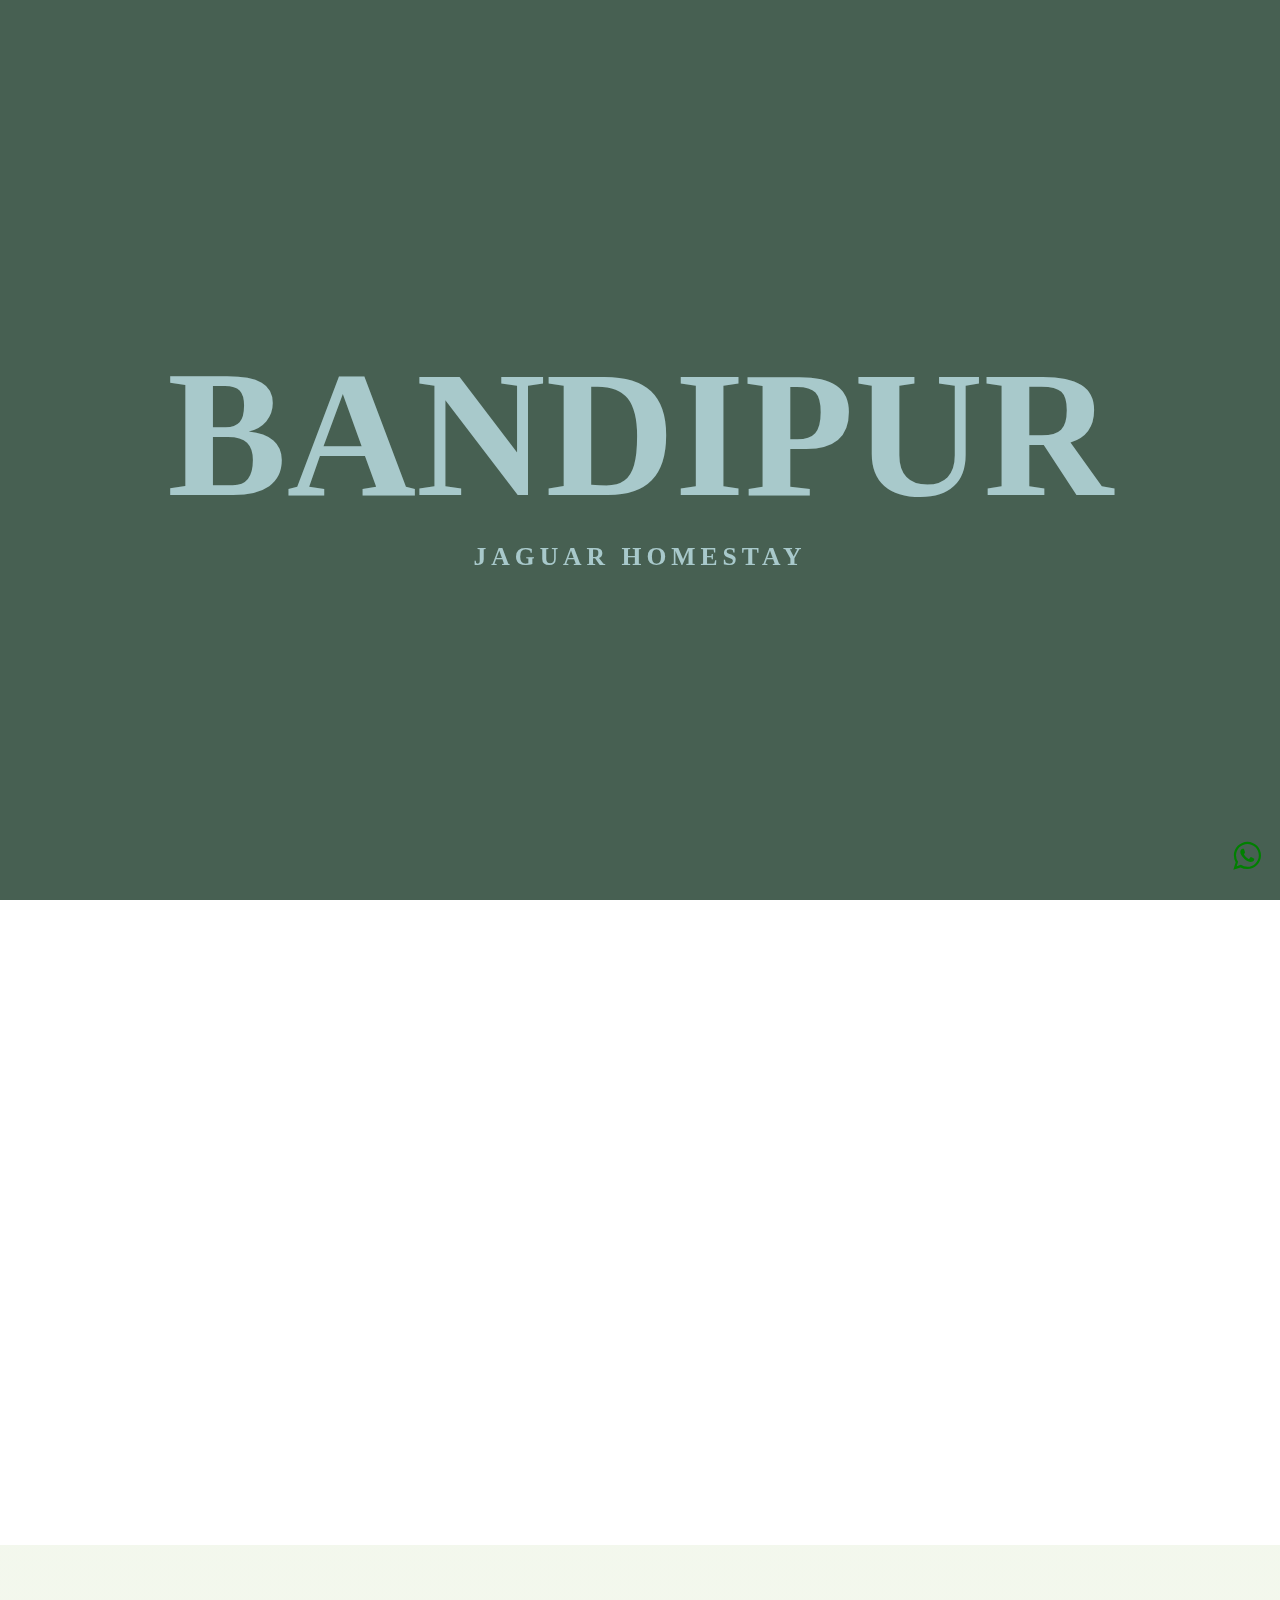
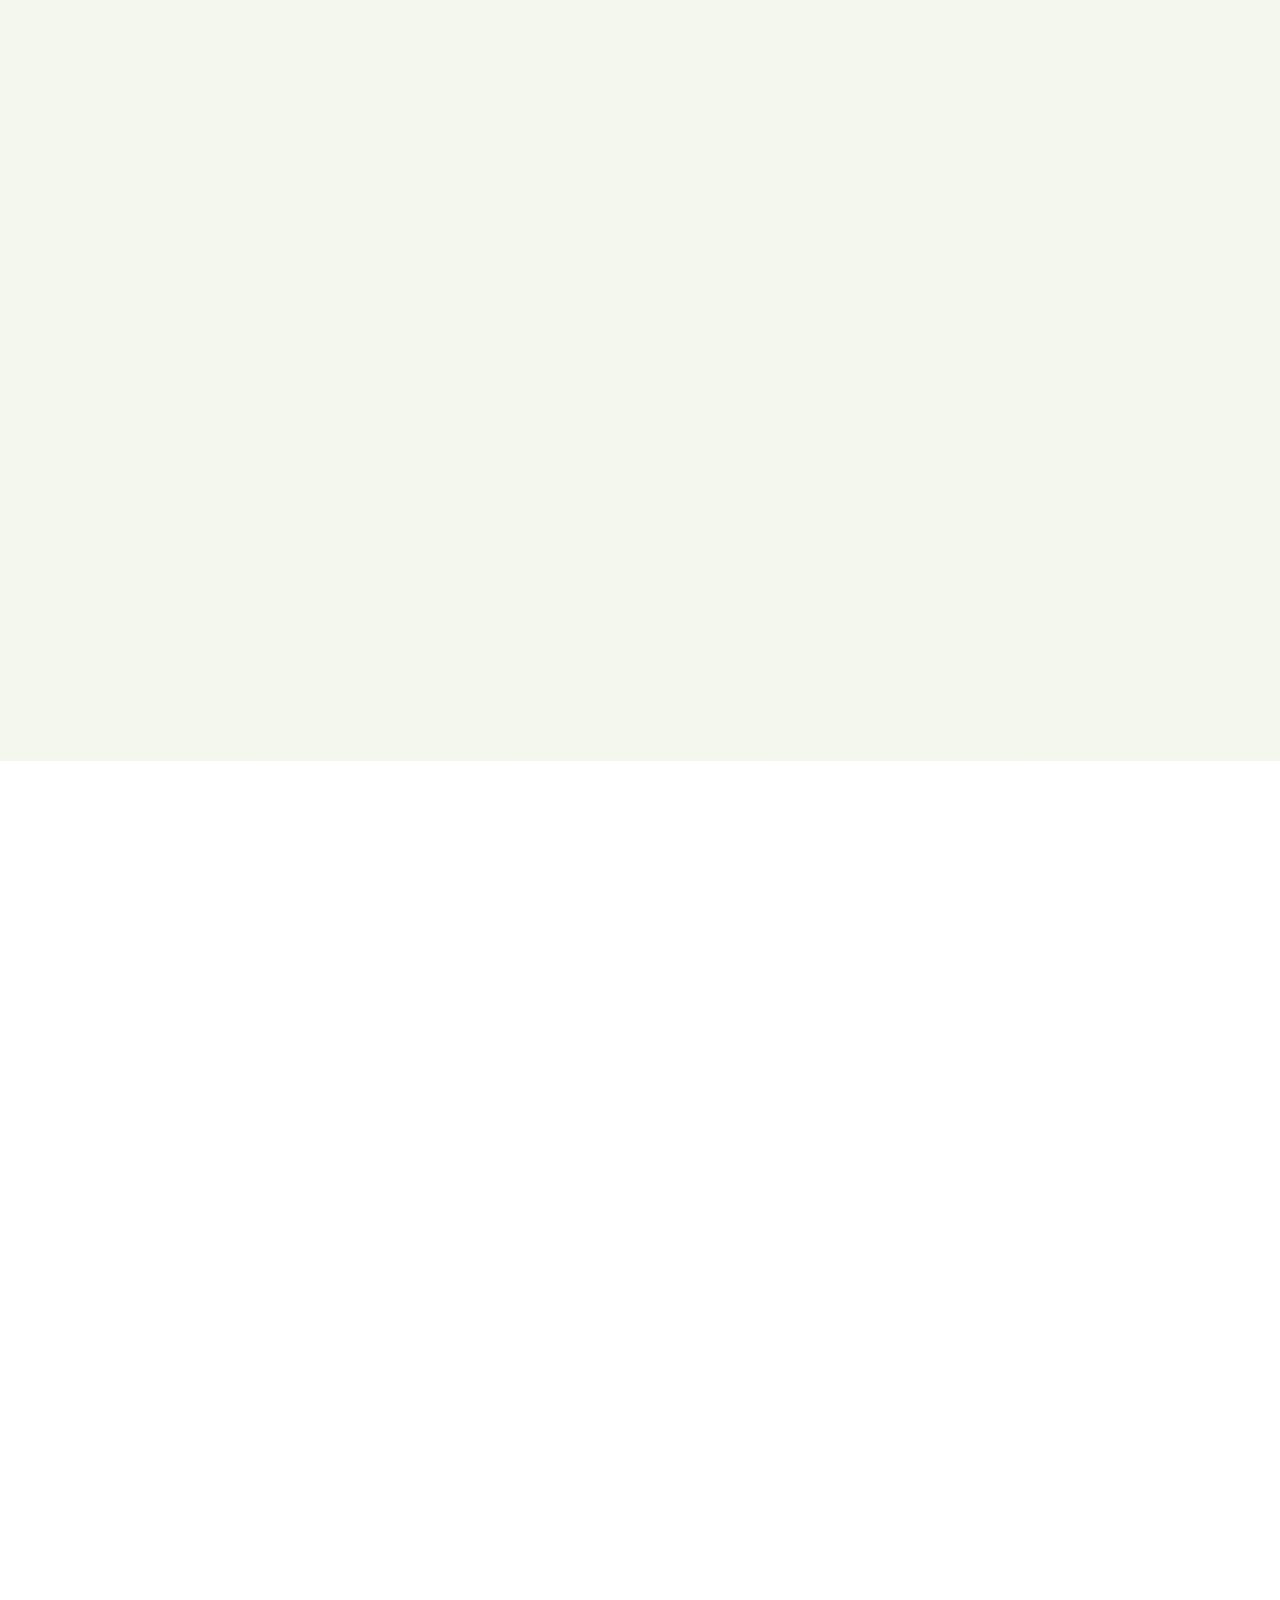
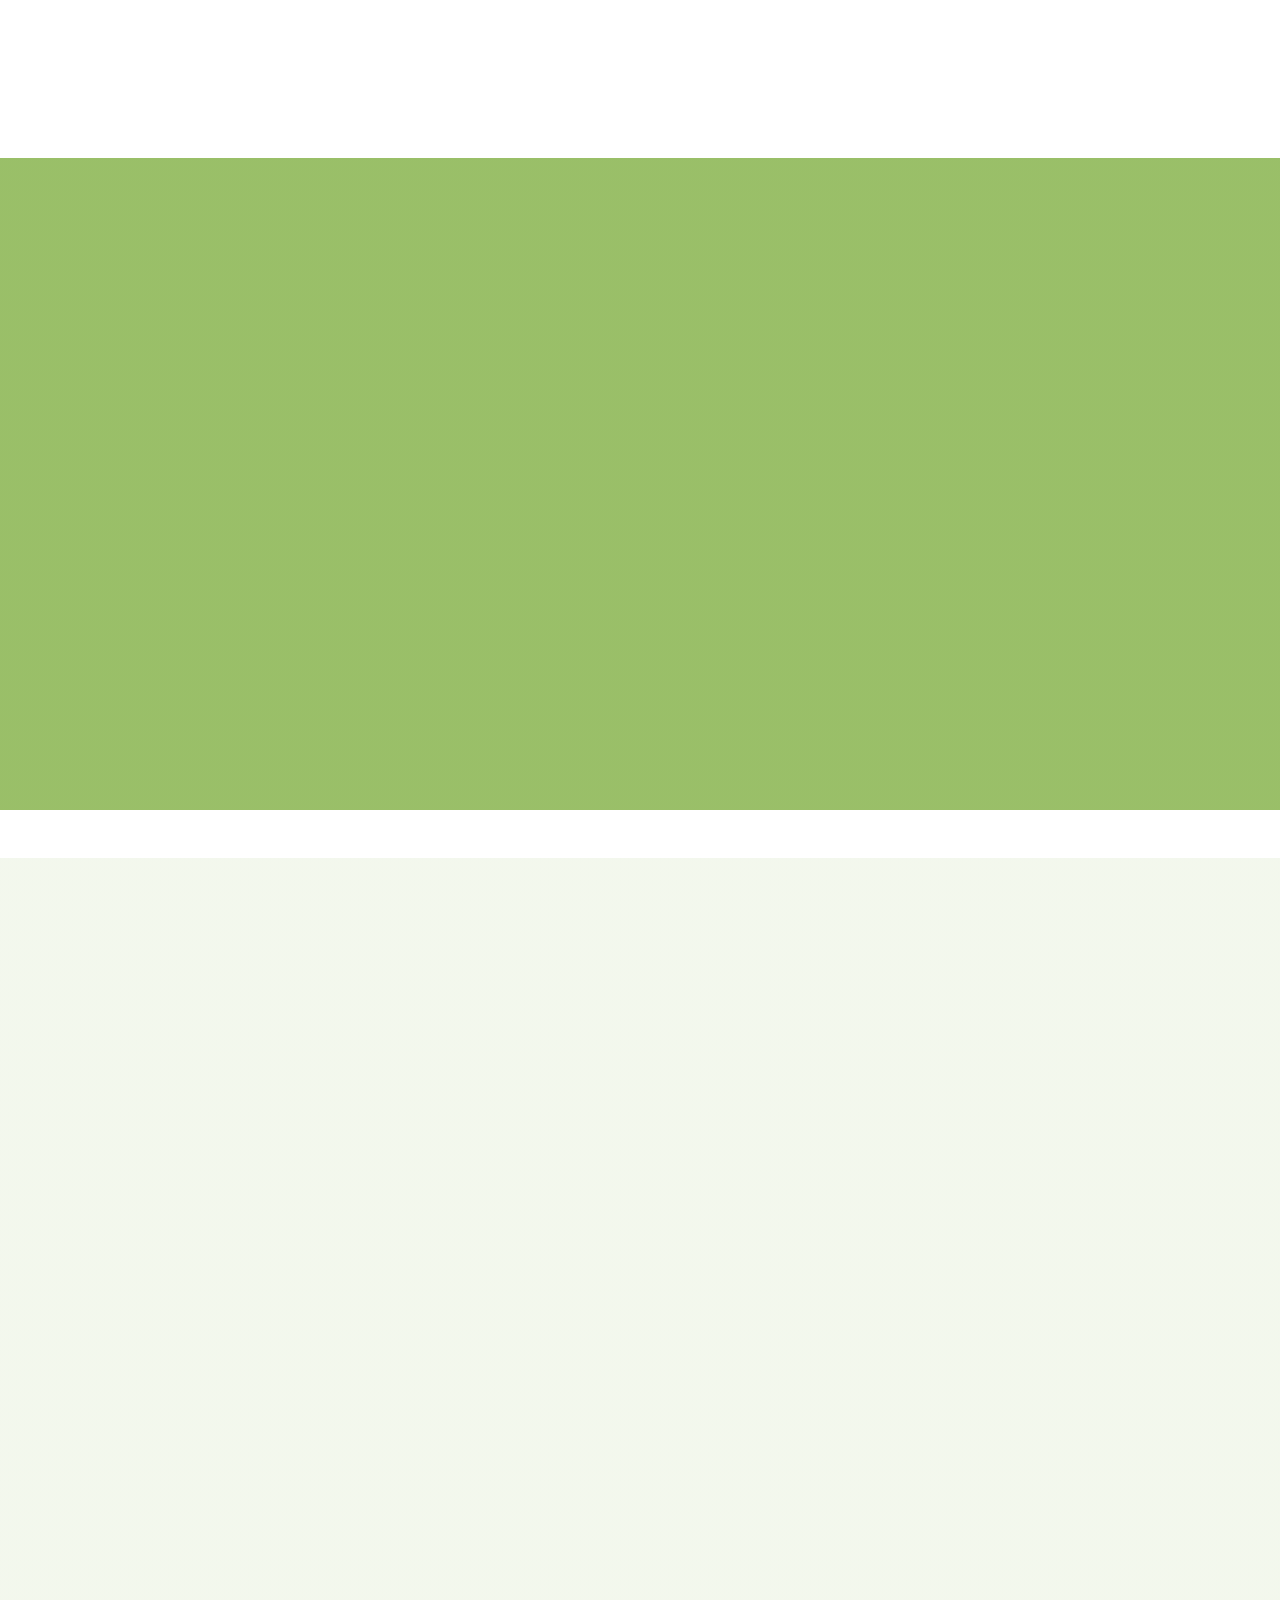
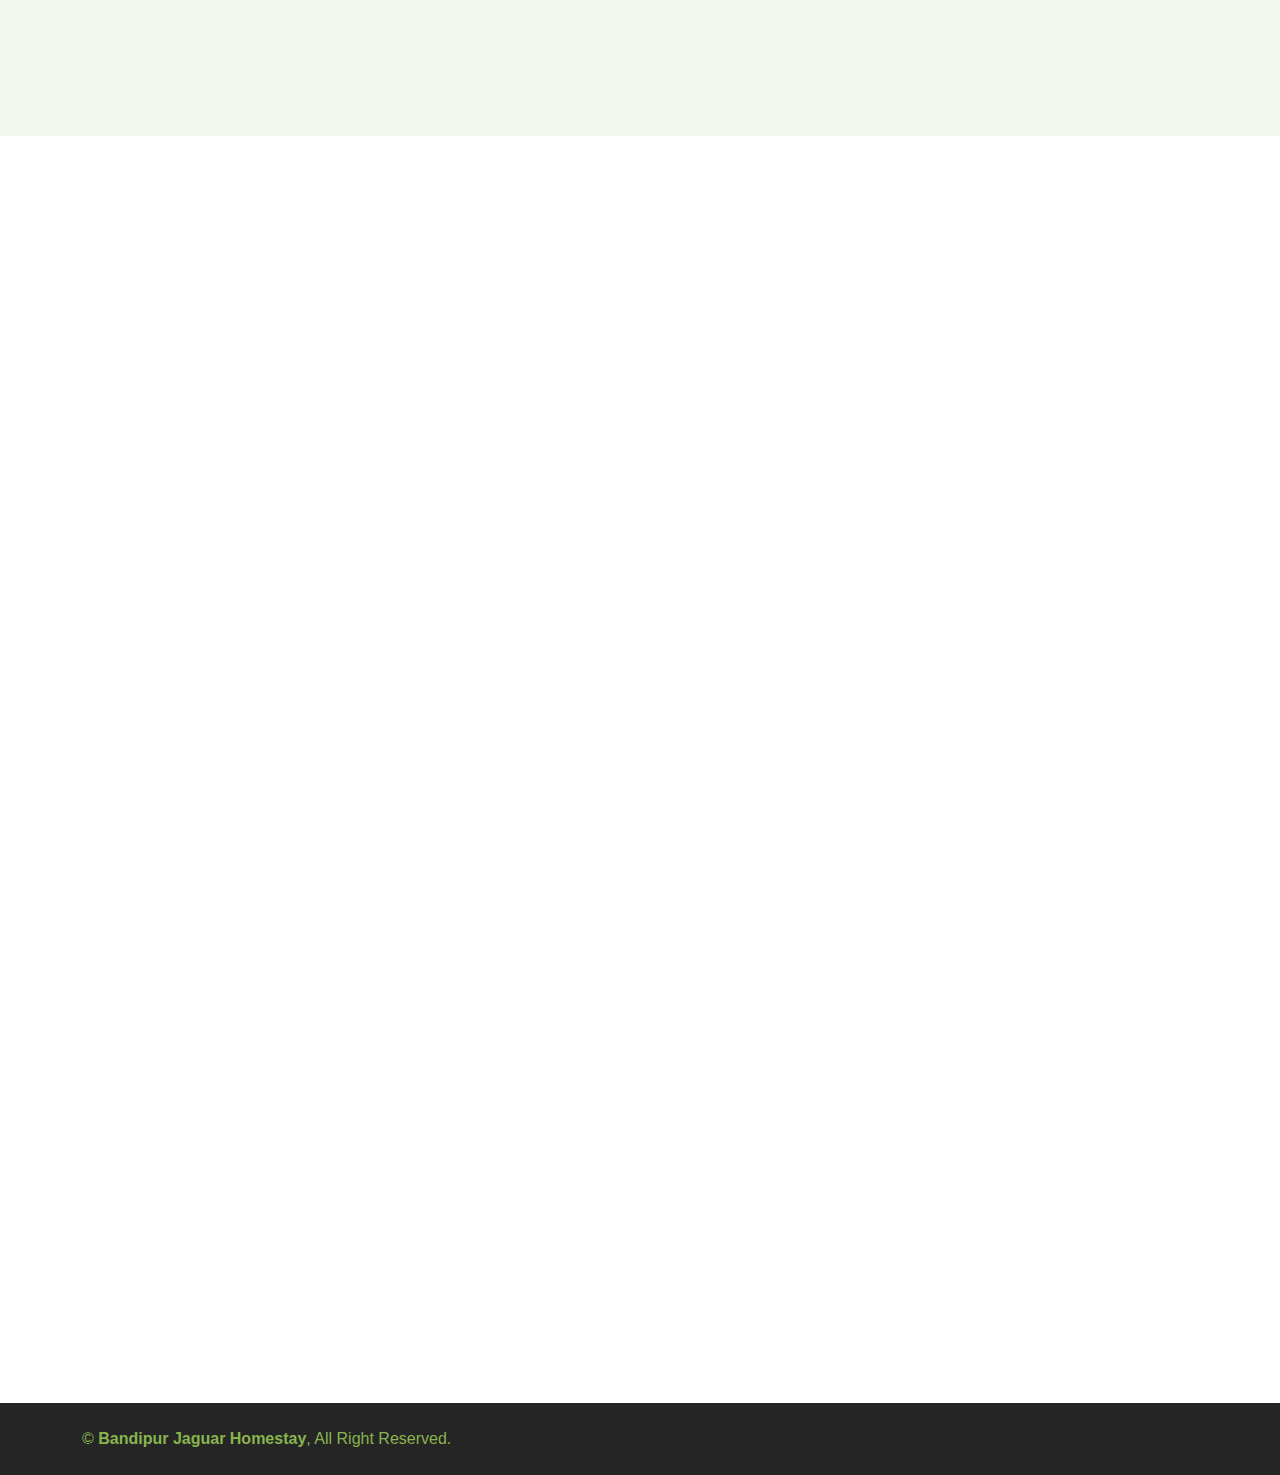
==== commit 24d83d06: "Old Website Edit in Process" ====
--- a/bandipur-homestay.html
+++ b/bandipur-homestay.html
@@ -1,399 +1,492 @@
 <!DOCTYPE html>
 <html lang="en">
-
 <head>
-  <title>Hotel Website</title>
-  <meta name="viewport" content="width=device-width, initial-scale=1">
-  <link rel="stylesheet" href="/bandipur/assets/css/bandipur.css">
-
-  <link rel="stylesheet" href="https://pro.fontawesome.com/releases/v5.10.0/css/all.css" integrity="sha384-AYmEC3Yw5cVb3ZcuHtOA93w35dYTsvhLPVnYs9eStHfGJvOvKxVfELGroGkvsg+p" crossorigin="anonymous" />
-
-
-  <link rel="stylesheet" href="https://cdnjs.cloudflare.com/ajax/libs/OwlCarousel2/2.3.4/assets/owl.carousel.css" integrity="sha512-UTNP5BXLIptsaj5WdKFrkFov94lDx+eBvbKyoe1YAfjeRPC+gT5kyZ10kOHCfNZqEui1sxmqvodNUx3KbuYI/A==" crossorigin="anonymous"
-    referrerpolicy="no-referrer" />
-  <link rel="stylesheet" href="https://cdnjs.cloudflare.com/ajax/libs/OwlCarousel2/2.3.4/assets/owl.theme.default.min.css" integrity="sha512-sMXtMNL1zRzolHYKEujM2AqCLUR9F2C4/05cdbxjjLSRvMQIciEPCQZo++nk7go3BtSuK9kfa/s+a4f4i5pLkw=="
-    crossorigin="anonymous" referrerpolicy="no-referrer" />
-  <script src="https://code.jquery.com/jquery-1.12.4.min.js" integrity="sha256-ZosEbRLbNQzLpnKIkEdrPv7lOy9C27hHQ+Xp8a4MxAQ=" crossorigin="anonymous"></script>
-
+    <meta charset="utf-8">
+    <meta http-equiv="X-UA-Compatible" content="IE=edge">
+    <meta content="width=device-width, initial-scale=1.0" name="viewport">
+    <title>Bandipur Jaguar Homestay Best Homestay in Bandipur</title>
+    <meta name="description" content="Enjoy a Relaxing Stay at Bandpur Jagur Homestay, surrounded by nature and tranquility.">
+    <meta name="keywords" content="Bandipur, Bandipur tiger reserve, Wildlife in india, jungle lodges and resorts, accommodation in bandipur, resorts in bandipur, hotels in bandipur,homestays in bandipur national park,  ,Best Homestay in Bandipur, resorts in bandipur national park, best resorts in bandipur, Bandipur Jaguar Homestay, Homestays, Bandipur Safari">
+    <meta name="author" content="Bandipur">
+    <meta name="language" content="English">
+    <meta name="robots" content="index, follow">
+    <meta property="og:title" content="Bandpur Jagur Homestay">
+    <meta property="og:description" content="Enjoy a relaxing stay at Bandpur Jagur Homestay, surrounded by nature and tranquility.">
+    <meta property="og:url" content="https://bandipurjaguarhomestay.co.in/">
+    <link  rel="icon" type="image/x-icon" href="/bandipur/assets/image/favicon.ico" >
+    <link rel="preconnect" href="https://fonts.googleapis.com">
+    <link rel="preconnect" href="https://fonts.gstatic.com" crossorigin>
+    <link rel="manifest" href="/manifest.json">
+    <link href="https://cdn.jsdelivr.net/npm/bootstrap-icons@1.4.1/font/bootstrap-icons.css" rel="stylesheet">
+    <link href="bandipur/assets/lib/animate/animate.min.css" rel="stylesheet">
+    <link href="bandipur/assets/lib/owlcarousel/assets/owl.carousel.min.css" rel="stylesheet">
+    <link href="bandipur/assets/css/bootstrap.min.css" rel="stylesheet">
+    <link rel="stylesheet" href="https://cdnjs.cloudflare.com/ajax/libs/font-awesome/4.7.0/css/font-awesome.min.css">
+    <link href="/bandipur/assets/css/bandipur.css" rel="stylesheet">
+<script>(function(w,d,s,l,i){w[l]=w[l]||[];w[l].push({'gtm.start':
+    new Date().getTime(),event:'gtm.js'});var f=d.getElementsByTagName(s)[0],
+    j=d.createElement(s),dl=l!='dataLayer'?'&l='+l:'';j.async=true;j.src=
+    'https://www.googletagmanager.com/gtm.js?id='+i+dl;f.parentNode.insertBefore(j,f);
+    })(window,document,'script','dataLayer','GTM-5NL9CCZV');</script>
 </head>
 
 <body>
-  <header class="header" id="navigation-menu">
-    <div class="container">
-      <nav>
-        <a href="#" class="logo"> <img src="" alt="logo"> </a>
-
-        <ul class="nav-menu">
-          <li> <a href="#home" class="nav-link">Home</a> </li>
-          <li> <a href="#about" class="nav-link">About</a> </li>
-          <li> <a href="#rooms" class="nav-link">Rooms</a> </li>
-          <li> <a href="#restaurant" class="nav-link">Restaurant</a> </li>
-          <li> <a href="#gallery" class="nav-link">Gallery</a> </li>
-          <li> <a href="#contact" class="nav-link">Contact</a> </li>
-        </ul>
-
-        <div class="hambuger">
-          <span class="bar"></span>
-          <span class="bar"></span>
-          <span class="bar"></span>
-        </div>
-      </nav>
-    </div>
-  </header>
+    <!-- Google tag (gtag.js) -->
+<script async src="https://www.googletagmanager.com/gtag/js?id=G-P3CVPLPM0Y"></script>
+<script>
+  window.dataLayer = window.dataLayer || [];
+  function gtag(){dataLayer.push(arguments);}
+  gtag('js', new Date());
+
+  gtag('config', 'G-P3CVPLPM0Y');
+</script>
+    <!-- Google Tag Manager (noscript) -->
+<noscript><iframe src="https://www.googletagmanager.com/ns.html?id=GTM-5NL9CCZV"
+    height="0" width="0" style="display:none;visibility:hidden"></iframe></noscript>
+    <header>
+        <div class="overlay">
+          <div class="parallax">
+            <h1>Bandipur<span>Jaguar Homestay</span></h1>
+            <div class="one"></div>
+            <div class="two"></div>
+            <div class="three"></div>
+            <div class="four"></div>
+            <div class="five"></div>
+          </div>
+        </div>
+      </header>
+      <script>
+        $(window).scroll(function() {
+  const 
+    a = $(this).scrollTop(),
+    b = 400,
+    t = window.pageYOffset;
   
-
-  <section class="home" id="home">
-    <div class="head_container">
-      <div class="box">
-        <div class="text">
-          <h1>Bandipur Jaguar Homestay</h1>
-          <p>Lorem ipsum dolor sit amet, consectetur adipisicing elit, sed do eiusmod tempor incididunt ut labore et dolore magna aliqua. Ut enim ad minim veniam, quis nostrud exercitation ullamco laboris nisi ut aliquip ex ea commodo consequat. </p>
-        </div>
-      </div>
-      <div class="image">
-        <img src="/bandipur/assets/images/bandipur.jpeg" class="slide">
-      </div>
-  </section> 
-  <section class="about top" id="about">
-    <div class="container flex">
-      <div class="left">
-        <div class="img">
-          <img src="/bandipur/assets/images/" alt="" class="image1">
-          <img src="/bandipur/assets/images/bandipur.jpeg" alt="" class="image2">
-        </div>
-      </div>
-      <div class="right">
-        <div class="heading">
-          <h5>RAISING COMFOMRT TO THE HIGHEST LEVEL</h5>
-          <h2>Welcome to Bandipur Jaguar Homestay</h2>
-          <p>Lorem ipsum dolor sit amet, consectetur adipisicing elit, sed do eiusmod tempor incididunt ut labore et dolore magna aliqua. Ut enim ad minim veniam, quis nostrud exercitation ullamco laboris nisi ut aliquip ex ea commodo consequat. </p>
-          <p>Duis aute irure dolor in reprehenderit in voluptate velit esse cillum dolore eu fugiat nulla pariatur. Excepteur sint occaecat cupidatat non proident, sunt in culpa qui officia deserunt mollit anim id est laborum.</p>
-          <button class="btn1">Whatapp</button> 
-          <button class="btn1">Call Now</button>
-        </div>
-      </div>
-    </div>
-  </section>
-  <section class="wrapper top">
-    <div class="container">
-      <div class="text">
-        <h2>Our Services</h2>
-        <p>Lorem ipsum dolor sit amet, consectetur adipisicing elit, sed do eiusmod tempor incididunt ut labore et dolore magna aliqua. Ut enim ad minim veniam, quis nostrud exercitation ullamco laboris nisi ut aliquip ex ea commodo consequat. </p>
-
-        <div class="content">
-          <div class="box flex">
-            <i class="fas fa-swimming-pool"></i>
-            <span>Safari Booking</span>
-          </div>
-          <div class="box flex">
-            <i class="fas fa-dumbbell"></i>
-            <span>Wi-fi</span>
-          </div>
-          <div class="box flex">
-            <i class="fas fa-spa"></i>
-            <span>Room Services</span>
-          </div>
-          <div class="box flex">
-            <i class="fas fa-ship"></i>
-            <span>Food And Beverages</span>
-          </div>
-          <div class="box flex">
-            <i class="fas fa-swimmer"></i>
-            <span>Surfing Lessons</span>
-          </div>
-          <div class="box flex">
-            <i class="fas fa-microphone"></i>
-            <span>Conference room</span>
-          </div>
-          <div class="box flex">
-            <i class="fas fa-water"></i>
-            <span>Diving & smorking</span>
-          </div>
-          <div class="box flex">
-            <i class="fas fa-umbrella-beach"></i>
-            <span>Private Beach</span>
-          </div>
-        </div>
-      </div>
-    </div>
-  </section>
-  <section class="room top" id="room">
-    <div class="container">
-      <div class="heading_top flex1">
-        <div class="heading">
-          <h5>RAISING COMFORT TO THE HIGHEST LEVEL</h5>
-          <h2>Rooms $ Suites</h2>
-        </div>
-        <div class="button">
-          <button class="btn1">VIEW ALL</button>
-        </div>
-      </div>
-
-      <div class="content grid">
-        <div class="box">
-          <div class="img">
-            <img src="image/r1.jpg" alt="">
-          </div>
-          <div class="text">
-            <h3>Superior Soble Rooms</h3>
-            <p> <span>$</span>129 <span>/per night</span> </p>
-          </div>
-        </div>
-        <div class="box">
-          <div class="img">
-            <img src="image/r2.jpg" alt="">
-          </div>
-          <div class="text">
-            <h3>Superior Soble Rooms</h3>
-            <p> <span>$</span>129 <span>/per night</span> </p>
-          </div>
-        </div>
-        <div class="box">
-          <div class="img">
-            <img src="image/r3.jpg" alt="">
-          </div>
-          <div class="text">
-            <h3>Superior Soble Rooms</h3>
-            <p> <span>$</span>129 <span>/per night</span> </p>
-          </div>
-        </div>
-      </div>
-    </div>
-  </section>
-  <section class="wrapper wrapper2 top">
-    <div class="container">
-      <div class="text">
-        <div class="heading">
-          <h5>AT THE HEART OF COMMUNICATION</h5>
-          <h2>People Say</h2>
-        </div>
-
-        <div class="para">
-          <p>Lorem ipsum dolor sit amet, consectetur adipisicing elit, sed do eiusmod tempor incididunt ut labore et dolore magna aliqua. Ut enim ad minim veniam, quis nostrud exercitation ullamco laboris nisi ut aliquip ex ea commodo consequat. </p>
-
-          <div class="box flex">
-            <div class="img">
-              <img src="image/c.jpg" alt="">
-            </div>
-            <div class="name">
-              <h5>KATE PALMER</h5>
-              <h5>IDAHO</h5>
-            </div>
-          </div>
-        </div>
-      </div>
-    </div>
-  </section>
-
-
-  <section class="restaurant top" id="restaurant">
-    <div class="container flex">
-      <div class="left">
-        <img src="image/re.jpg" alt="">
-      </div>
-      <div class="right">
-        <div class="text">
-          <h2>Our Restaurant</h2>
-          <p> Excepteur sint occaecat cupidatat non proident, sunt in culpa qui officia deserunt mollit anim id est laborum.</p>
-        </div>
-        <div class="accordionWrapper">
-          <div class="accordionItem open">
-            <h2 class="accordionIHeading">Italian Kitchen</h2>
-            <div class="accordionItemContent">
-              <p>Lorem ipsum dolor sit amet, consectetur adipisicing elit, sed do eiusmod tempor incididunt ut labore et dolore magna aliqua. Ut enim ad minim veniam, quis nostrud exercitation ullamco laboris nisi ut aliquip ex ea commodo consequat.
-              </p>
-            </div>
-          </div>
-          <div class="accordionItem close">
-            <h2 class="accordionIHeading">Mexican Kitchen</h2>
-            <div class="accordionItemContent">
-              <p>Lorem ipsum dolor sit amet, consectetur adipisicing elit, sed do eiusmod tempor incididunt ut labore et dolore magna aliqua. Ut enim ad minim veniam, quis nostrud exercitation ullamco laboris nisi ut aliquip ex ea commodo consequat.
-              </p>
-            </div>
-          </div>
-          <div class="accordionItem close">
-            <h2 class="accordionIHeading">Italian Kitchen</h2>
-            <div class="accordionItemContent">
-              <p>Lorem ipsum dolor sit amet, consectetur adipisicing elit, sed do eiusmod tempor incididunt ut labore et dolore magna aliqua. Ut enim ad minim veniam, quis nostrud exercitation ullamco laboris nisi ut aliquip ex ea commodo consequat.
-              </p>
-            </div>
-          </div>
-          <div class="accordionItem close">
-            <h2 class="accordionIHeading">Mexican Kitchen</h2>
-            <div class="accordionItemContent">
-              <p>Lorem ipsum dolor sit amet, consectetur adipisicing elit, sed do eiusmod tempor incididunt ut labore et dolore magna aliqua. Ut enim ad minim veniam, quis nostrud exercitation ullamco laboris nisi ut aliquip ex ea commodo consequat.
-              </p>
-            </div>
-          </div>
-        </div>
-      </div>
-    </div>
-  </section>
-  <script>
-    var accItem = document.getElementsByClassName('accordionItem');
-    var accHD = document.getElementsByClassName('accordionIHeading');
-
-    for (i = 0; i < accHD.length; i++) {
-      accHD[i].addEventListener('click', toggleItem, false);
-    }
-
-    function toggleItem() {
-      var itemClass = this.parentNode.className;
-      for (var i = 0; i < accItem.length; i++) {
-        accItem[i].className = 'accordionItem close';
-      }
-      if (itemClass == 'accordionItem close') {
-        this.parentNode.className = 'accordionItem open';
-      }
-    }
-  </script>
-
-
-
-  <section class="gallary mtop " id="gallary">
-    <div class="container">
-      <div class="heading_top flex1">
-        <div class="heading">
-          <h5>WELCOME TO OUR PHOTO GALLERY</h5>
-          <h2>Photo Gallery of Our Hotel</h2>
-        </div>
-        <div class="button">
-          <button class="btn1">VIEW GALLERY</button>
-        </div>
-      </div>
-
-      <div class="owl-carousel owl-theme">
-        <div class="item">
-          <img src="image/g1.jpg" alt="">
-        </div>
-        <div class="item">
-          <img src="image/g2.jpg" alt="">
-        </div>
-        <div class="item">
-          <img src="image/g3.jpg" alt="">
-        </div>
-        <div class="item">
-          <img src="image/g4.jpg" alt="">
-        </div>
-        <div class="item">
-          <img src="image/g5.jpg" alt="">
-        </div>
-        <div class="item">
-          <img src="image/g6.jpg" alt="">
-        </div>
-        <div class="item">
-          <img src="image/g7.jpg" alt="">
-        </div>
-        <div class="item">
-          <img src="image/g8.jpg" alt="">
-        </div>
-      </div>
-
-    </div>
-  </section>
-
-  <script src="https://cdnjs.cloudflare.com/ajax/libs/OwlCarousel2/2.3.4/owl.carousel.js" integrity="sha512-gY25nC63ddE0LcLPhxUJGFxa2GoIyA5FLym4UJqHDEMHjp8RET6Zn/SHo1sltt3WuVtqfyxECP38/daUc/WVEA==" crossorigin="anonymous"
-    referrerpolicy="no-referrer"></script>
-  <script src="https://cdnjs.cloudflare.com/ajax/libs/OwlCarousel2/2.3.4/owl.carousel.min.js" integrity="sha512-bPs7Ae6pVvhOSiIcyUClR7/q2OAsRiovw4vAkX+zJbw3ShAeeqezq50RIIcIURq7Oa20rW2n2q+fyXBNcU9lrw==" crossorigin="anonymous"
-    referrerpolicy="no-referrer"></script>
-  <script>
-    $('.owl-carousel').owlCarousel({
-      loop: true,
-      margin: 10,
-      nav: true,
-      dots: false,
-      navText: ["<i class='fas fa-chevron-left'></i>", "<i class='fas fa-chevron-right'></i>"],
-      responsive: {
-        0: {
-          items: 1
-        },
-        768: {
-          items: 2
-        },
-        1000: {
-          items: 4
-        }
-      }
-    })
-  </script>
-
-
-
-  <section class="map top">
-    <iframe src="https://www.google.com/maps/embed?pb=!1m14!1m12!1m3!1d14131.036667732067!2d85.32395955!3d27.69383745!2m3!1f0!2f0!3f0!3m2!1i1024!2i768!4f13.1!5e0!3m2!1sen!2snp!4v1637755481449!5m2!1sen!2snp" width="600" height="450" style="border:0;"
-      allowfullscreen="" loading="lazy"></iframe>
-  </section>
-
-
-  <footer>
-    <div class="container grid top">
-      <div class="box">
-        <img src="https://img.icons8.com/external-flatart-icons-flat-flatarticons/48/000000/external-hotel-hotel-services-and-city-elements-flatart-icons-flat-flatarticons-1.png" />
-        <p> Excepteur sint occaecat cupidatat non proident, sunt in culpa qui officia deserunt mollit anim id est laborum.</p>
-
-        <p>Accepted payment methods</p>
-        <div class="payment grid">
-          <img src="https://img.icons8.com/color/48/000000/visa.png" />
-          <img src="https://img.icons8.com/color/48/000000/mastercard.png" />
-          <img src="https://img.icons8.com/color-glass/48/000000/paypal.png" />
-          <img src="https://img.icons8.com/fluency/48/000000/amex.png" />
-        </div>
-      </div>
-
-      <div class="box">
-        <h3>Recent News</h3>
-
-        <ul>
-          <li>Our Secret Island Boat Tour Is Just for You</li>
-          <li>Chill and Escape in Our Natural Shelters</li>
-          <li>September in Luviana Hotel</li>
-          <li>Live Music Concerts at Luviana</li>
-        </ul>
-      </div>
-
-      <div class="box">
-        <h3>For Customers</h3>
-        <ul>
-          <li>About Luviana</li>
-          <li>Customer Care/Help</li>
-          <li>Corporate Accounts</li>
-          <li>Financial Information</li>
-          <li>Terms & Conditions</li>
-        </ul>
-      </div>
-
-      <div class="box">
-        <h3>Contact Us</h3>
-
-        <ul>
-          <li>3015 Grand Ave, Cocount Grove, Merrick Way FL 123456</li>
-          <li><i class="far fa-envelope"></i>demoexample@gmail.com </li>
-          <li><i class="far fa-phone-alt"></i>123 456 7898 </li>
-          <li><i class="far fa-phone-alt"></i>123 456 7898 </li>
-          <li><i class="far fa-comments"></i>24/ 7 Customer Services </li>
-        </ul>
-      </div>
-    </div>
-  </footer>
-  <script>
-    const hambuger = document.querySelector('.hambuger');
-    const navMenu = document.querySelector('.nav-menu');
-
-    hambuger.addEventListener("click", mobileMenu);
-
-    function mobileMenu() {
-      hambuger.classList.toggle("active");
-      navMenu.classList.toggle("active");
-    }
-
-    const navLink = document.querySelectorAll('.nav-link');
-    navLink.forEach((n) => n.addEventListener("click", closeMenu));
-
-    function closeMenu() {
-      hambuger.classList.remove("active");
-      navMenu.classList.remove("active");
-    }
-  </script>
+  $(".parallax").css('transform', 'translate(-' + a / 1.6 + 'px, -' + 1 - a / b + 'px)');
+
+    $(".one").css('bottom', -(t * 0.3) + 'px');
+    $(".two").css('bottom', -(t * 0.4) + 'px');
+    $(".three").css('bottom', -(t * 0.5) + 'px');
+    $(".four").css('bottom', -(t * 0.6) + 'px');
+    $(".five").css('bottom',-(t * 0.7) + 'px');
+});
+
+$("header").on('mousemove', (e) => {
+  const cx = $(window).width() / 2,
+        cy = $(window).height() / 2,
+        x = ((cx - e.pageX) / cx) * 2,
+        y = ((cy - e.pageY) / cy) * 2;
+  $(".two").css('transform',`translate(${x}px, ${y}px)`);
+  $(".four").css('transform',`translate(-${x}px, ${y}px)`);
+  $(".five").css('transform',`translate(${x}px, -${y}px)`);
+});
+      </script>
+
+    <div class="container-xxl py-4">
+        <div class="container">
+            <div class="row g-5">
+                <div class="col-lg-6">
+                    <div class="row g-3">
+                        <div class="col-6 text-end">
+                            <img class="img-fluid bg-white w-100 mb-3 wow fadeIn" data-wow-delay="0.1s"
+                                src="bandipur/assets/image/food-photo1.jpg" loading="lazy" alt="loging...">
+                            <img class="img-fluid bg-white w-50 wow fadeIn" data-wow-delay="0.2s"
+                                src="bandipur/assets/image/safari-jeep.jpg" alt="loging...">
+                        </div>
+                        <div class="col-6">
+                            <img class="img-fluid bg-white w-50 mb-3 wow fadeIn" data-wow-delay="0.3s"
+                                src="bandipur/assets/image/tiger.jpg" loading="lazy" alt="loading...">
+                            <img class="img-fluid bg-white w-100 wow fadeIn" data-wow-delay="0.4s"
+                                src="bandipur/assets/image/blanket.jpg" loading="lazy" alt="loading...">
+                        </div>
+                    </div>
+                </div>
+                <div class="col-lg-6 wow fadeIn" data-wow-delay="0.5s">
+                    <div class="section-title">
+                        <p class="fs-5 fw-medium fst-italic text-primary" id="about">About Us</p>
+                        <h2 class="display-6">WE OFFER YOU THE BEST SERVICE</h2>
+                    </div>
+                    <div class="row g-3 mb-4">
+                        <div class="col-sm-4">
+                            <img class="img-fluid bg-white w-100" src="bandipur/assets/image/bgh-photo2.jpg" width="100" height="241" loading="lazy" alt="loading..."
+                                style="height: 150px;">
+                        </div>
+                        <div class="col-sm-8">
+                            <p class="mb-0">We are delighted to welcome you to <span style="color: #88B44E;">Bandipur
+                                    Jaguar Homestay</span> , wheremanifest
+                                exceptional service and warm hospitality await you. Our goal is to provide you with an
+                                unforgettable experience amidst the natural beauty of Bandipur National Park.</p>
+                        </div>
+                    </div>
+                    <div class="border-top mb-4"></div>
+                    <div class="row g-3">
+                        <div class="col-sm-8">
+                            <p class="mb-0">At <span style="color:#88B44E;">Bandipur Jaguar
+                                    Homestay</span>,
+                                we take pride in offering a range of services
+                                designed to cater to all your needs and ensure your stay is comfortable and enjoyable.
+                            </p>
+                        </div>
+                        <div class="col-sm-4">
+                            <img class="img-fluid bg-white w-100" src="bandipur/assets/image/bgh-photo4.jpg" width="100" height="200" loading="lazy" alt="loading..."
+                                style="height: 120px;">
+                        </div>
+                    </div>
+                </div>
+            </div>
+        </div>
+    </div>
+    <div class="container-fluid product py-5 my-5">
+        <div class="container py-5">
+            <div class="section-title text-center mx-auto wow fadeInUp" data-wow-delay="0.1s" style="max-width: 500px;">
+                <p class="fs-5 fw-medium fst-italic text-primary" id="serve">Our Services</p>
+                <h2 class="display-6">Our Services</h2>
+            </div>
+            <div class="owl-carousel product-carousel wow fadeInUp" data-wow-delay="0.5s">
+                <a href="" class="d-block product-item rounded">
+                    <img src="bandipur/assets/image/food-photo2.jpg" loading="lazy" alt="loading..." class="img-fluid">
+                    <div class="bg-white-pro shadow-sm text-center p-4 position-relative mt-n5 mx-4">
+                        <h2 class="text-primary">UNLIMITED FOOD</h2>
+                        <span class="text-body">Unlimited 3 times Food Veg/Non-Veg includes Breakfast , Lunch and
+                            Dinner</span>
+                    </div>
+                </a>
+                <a href="" class="d-block product-item rounded">
+                    <img src="bandipur/assets/image/wifi.jpg" loading="lazy" alt="loading..." class="img-fluid">
+                    <div class="bg-white-pro shadow-sm text-center p-4 position-relative mt-n5 mx-4">
+                        <h2 class="text-primary">WIFI</h2>
+                        <span class="text-body">Efficiently providing Wi-Fi ensures seamless connectivity enhances the
+                            convenience.</span>
+                    </div>
+                </a>
+                <a href="" class="d-block product-item rounded">
+                    <img src="bandipur/assets/image/pickup-and-drop.jpg" alt="loading..." loading="lazy" class="img-fluid">
+                    <div class="bg-white-pro shadow-sm text-center p-4 position-relative mt-n5 mx-4">
+                        <h2 class="text-primary">PICK UP - DROP</h2>
+                        <span class="text-body">pick-up drop service offers transportation,comfortable journey for
+                            guests.</spanmanifest>
+                    </div>
+                </a>
+                <a href="" class="d-block product-item rounded">
+                    <img src="bandipur/assets/image/room-service.jpg" alt="loading..." loading="lazy" class="img-fluid">
+                    <div class="bg-white-pro shadow-sm text-center p-4 position-relative mt-n5 mx-4">
+                        <h2 class="text-primary">ROOM SERVICE</h2>
+                        <span class="text-body">We offer you the best room services with all hygiene and privacy</span>
+                    </div>
+                </a>
+            </div>
+        </div>
+    </div>
+
+    <div class="container-xxl py-5">
+        <div class="container">
+            <div class="section-title text-center mx-auto wow fadeInUp" data-wow-delay="0.1s" style="max-width: 500px;">
+                <p class="fs-5 fw-medium fst-italic text-primary">ABOUT ROOMS</p>
+                <h2 class="display-6">Jaguar Home Stay rooms combine comfort, aesthetics, and personalized service</h2>
+            </div>
+            <div class="row g-4">
+                <div class="col-lg-4 col-md-6 wow fadeInUp" data-wow-delay="0.1s">
+                    <div class="store-item position-relative text-center">
+                        <img class="img-fluid" loading="lazy" src="bandipur/assets/image/bgh-room7.jpg" width="241px" height="200px" alt="loading...">
+                        <div class="p-4">
+                            <h2 class="mb-3">Deluxe Room</h2>
+                            <p>3 - 4 double beds,
+                                Perfect for Groups and available with
+                                all basic
+                                facilities and attached Bathromm </p>
+                        </div> 
+                        <div class="store-overlay">
+                            <a href="https://wa.me/8147244342/?text=Need to Book your Stay"
+                                class="btn btn-primary rounded-pill py-2 px-4 m-2">WhatsApp Now <i
+                                    class="fa fa-whatsapp"></i></a>
+                            <a href="tel:8147244342" class="btn btn-dark rounded-pill py-2 px-4 m-2">Call now <i
+                                    class="fa fa-phone"></i></a>
+                        </div>
+                    </div>
+                </div>
+                <div class="col-lg-4 col-md-6 wow fadeInUp" data-wow-delay="0.3s">
+                    <div class="store-item position-relative text-center">
+                        <img class="img-fluid" loading="lazy" src="bandipur/assets/image/bgh-room9.jpg" alt="loading...">
+                        <div class="p-4">
+                            <h2 class="mb-3">Family Room</h2>
+                            <p>Two double beds,
+                                Perfect For Family,
+                                More Bed Will Be Added On Request with
+                                all basic facilities</p>
+                        </div>
+                        <div class="store-overlay">
+                            <a href="https://wa.me/8147244342/?text=Need to Book your Stay"
+                                class="btn btn-primary rounded-pill py-2 px-4 m-2">WhatsApp now <i
+                                    class="fa fa-whatsapp"></i></a>
+                            <a href="tel:8147244342" class="btn btn-dark rounded-pill py-2 px-4 m-2">Call now <i
+                                    class="fa fa-phone"></i></a>
+                        </div>
+                    </div>
+                </div>
+                <div class="col-lg-4 col-md-6 wow fadeInUp" data-wow-delay="0.5s">
+                    <div class="store-item position-relative text-center">
+                        <img class="img-fluid" loading="lazy" src="bandipur/assets/image/bgh-photo2.jpg" alt="loading...">
+                        <div class="p-4">
+                            <h2 class="mb-3">Suite</h2>
+                            <p> 4 rooms are available
+                                Breakfast , Lunch And Dinner Are Included
+                                with all basic facilities</p>
+
+                        </div>
+                        <div class="store-overlay">
+                            <a href="https://wa.me/8147244342/?text=Need to Book your Stay"
+                                class="btn btn-primary rounded-pill py-2 px-4 m-2">WhatsApp now <i
+                                    class="fa fa-whatsapp"></i></a>
+                            <a href="tel:8147244342" class="btn btn-dark rounded-pill py-2 px-4 m-2">Call now <i
+                                    class="fa fa-phone"></i></a>
+                        </div>
+                    </div>
+                </div>
+                <div class="col-12 text-center wow fadeInUp" data-wow-delay="0.1s">
+                    <a href="https://wa.me/8147244342/?text=Need to Book your Stay on "
+                        class="btn btn-primary rounded-pill py-3 px-5">whatsapp now <i class="fa fa-whatsapp"></i></a>
+                </div>
+                <div class="col-12 text-center wow fadeInUp" data-wow-delay="0.1s">
+                    <a href="tel:8147244342" class="btn btn-primary rounded-pill py-3 px-5">Call now <i
+                            class="fa fa-phone"></i></a>
+                </div>
+            </div>
+        </div>
+    </div>
+
+    <div class="container-fluid testimonial py-5 my-5">
+        <div class="container py-5">
+            <div class="section-title text-center mx-auto wow fadeInUp" data-wow-delay="0.1s" style="max-width: 500px;">
+                <h2 class="display-6">Why Bandipur Jaguar Homestay</h2>
+            </div>
+            <div class="owl-carousel testimonial-carousel wow fadeInUp" data-wow-delay="0.5s">
+                <div class="testimonial-item p-4 p-lg-5">
+                    <p class="mb-4">Unlimited 3 times Food includes Breakfast , Lunch and Dinner</p>
+                    <div class="d-flex align-items-center justify-content-center">
+                        <i class="fa fa-cutlery" style="font-size:36px"></i>
+                        <div class="text-start ms-3">
+                            <h2>Unlimited Food</h2>
+                            <span class="text-primary"></span>
+                        </div>
+                    </div>
+                </div>
+                <div class="testimonial-item p-4 p-lg-5">
+                    <p class="mb-4">Affordable pricing Starting at just 2000 per person for a Best homestay experience.
+                    </p>
+                    <div class="d-flex align-items-center justify-content-center">
+                        <i class="fa fa-money" style="font-size:36px"></i>
+                        <div class="text-start ms-3">
+                            <h2>Low Price</h2>
+
+                        </div>
+                    </div>
+                </div>
+                <div class="testimonial-item p-4 p-lg-5">
+                    <p class="mb-4">Safe place you can Enjoy with out worring about anyting.</p>
+                    <div class="d-flex align-items-center justify-content-center">
+                        <i class="fa fa-user-secret" style="font-size:36px"></i>
+                        <div class="text-start ms-3">
+                            <h2>Secure Zone</h2>
+
+                        </div>
+                    </div>
+                </div>
+                <div class="testimonial-item p-4 p-lg-5">
+                    <p class="mb-4">We offer you pick up and drop services.</p>
+                    <div class="d-flex align-items-center justify-content-center">
+                        <i class="fa fa-car" style="font-size:36px"></i>
+                        <div class="text-start ms-3">
+                            <h2>Pick Up - Drop</h2>
+
+                        </div>
+                    </div>
+                </div>
+            </div>
+        </div>
+    </div>
+
+    <div class="container-fluid testimonial-review py-5 my-5">
+        <div class="container py-5">
+            <div class="section-title text-center mx-auto wow fadeInUp" data-wow-delay="0.1s" style="max-width: 500px;">
+                <h2 class="display-6">What Customers say about Us</h2>
+            </div>
+            <div class="owl-carousel testimonial-carousel wow fadeInUp" data-wow-delay="0.5s">
+               
+                <div class="testimonial-item p-4 p-lg-5">
+                    <p class="mb-4">The best experience you can get in Bandipur. It's very secluded toward the forest in
+                        Bandipur. A very nice spacious homestay with a big room that can accommodate 7-9 people easily.
+                        The warm welcome, delicious food and great assistance are the best we can get. If you are
+                        looking for a good stay at Bandipur don't even think twice just call these people.
+                        All the best for this homestay and keep up the work...</p>
+                    <div class="d-flex align-items-center justify-content-center">
+                        <div class="text-start ms-3">
+                            <div class="star-rating">
+                                <div class="star"></div>
+                                <div class="star"></div>
+                                <div class="star"></div>
+                                <div class="star "></div>
+                                <div class="star "></div>
+                            </div>
+                            <img style="margin-left: 40px;" loading="lazy" src="bandipur/assets/image/review-pic2.png" alt="loading...">
+                            <h2>Abhijith K</h2>
+                            <span class="text-primary"></span>
+                        </div>
+                    </div>
+                </div>
+                <div class="testimonial-item p-4 p-lg-5">
+                    <p class="mb-4">I stayed along with my family here for 2 days ..
+                        Just believe me this is one of the finest resort i have ever visited in my life time ,
+                        Just when i entered the resort i was greeted very gently , we were provided
+                        with various facilities which includes safari , unlimited food. Fire camp and various other
+                        activities, i recommend this place for those who visit bandipura. Finally kind gesture from
+                        Rajendra made this trip memorable</p>
+                    <div class="d-flex align-items-center justify-content-center">
+                        <div class="text-start ms-3">
+                            <div class="star-rating">
+                                <div class="star"></div>
+                                <div class="star"></div>
+                                <div class="star"></div>
+                                <div class="star "></div>
+                                <div class="star "></div>
+                            </div>
+                            <img style="margin-left: 40px;" loading="lazy" src="bandipur/assets/image/review-pic3.png" alt="loading...">
+                            <h2>Goutham Ram</h2>
+                            <span class="text-primary"></span>
+                        </div>
+                    </div>
+                </div>
+                <div class="testimonial-item p-4 p-lg-5">
+                    <p class="mb-4">Really a good place around fields .Food was like home made ,too good(breakfast ,veg
+                        for noon and Non veg for night ) .The hospitality is very good I didn't really expect this .Cons
+                        entire region ( any place or in any other hotel has no mobile coverage and WIFI )they are
+                        it via BSNL (only operator you have full network there in forest ) and DTH with tv
+                        in both rooms .Can see lot of wild from and to the place</p>
+                    <div class="d-flex align-items-center justify-content-center">
+                        <div class="text-start ms-3">
+                            <div class="star-rating">
+                                <div class="star"></div>
+                                <div class="star"></div>
+                                <div class="star"></div>
+                                <div class="star "></div>
+                                <div class="star "></div>
+                            </div>
+                            <img style="margin-left: 40px;" loading="lazy" src="bandipur/assets/image/review-pic4.png" alt="loading...">
+                            <h2 style="margin-left: 30px;"> Praveen </h2>
+                            <span class="text-primary"></span>
+                        </div>
+                    </div>
+                </div>
+            </div>
+        </div>
+    </div>
+
+    <div class="container-xxl contact py-5">
+        <div class="container">
+            <div class="section-title text-center mx-auto wow fadeInUp" data-wow-delay="0.1s" style="max-width: 500px;">
+                <p class="fs-5 fw-medium fst-italic text-primary">Contact Us</p>
+                <h2 class="display-6">Contact us right now</h2>
+            </div>
+            <div class="row justify-content-center wow fadeInUp" data-wow-delay="0.1s">
+                <div class="col-lg-8">
+                    <p class="text-center mb-5">For any queries, concerns, or assistance, please don't hesitate to get
+                        in touch with us. Our team is here to provide prompt and friendly support, ensuring your needs
+                        are met with utmost care and attention.</p>
+                    <div class="row g-5">
+                        <div class="col-md-4 text-center wow fadeInUp" data-wow-delay="0.3s">
+                            <a href="https://wa.me/8147244342/?text=Need to Book your Stay">
+                                <div class="btn-square mx-auto mb-3">
+                                    <i class="fa fa-whatsapp fa-2x text-white"></i>
+                                </div>
+                                <p class="mb-2">WhatsApp now</p>
+                            </a>
+
+
+                        </div>
+                        <div class="col-md-4 text-center wow fadeInUp" data-wow-delay="0.4s">
+                            <a href="tel:8147244342">
+                                <div class="btn-square mx-auto mb-3">
+                                    <i class="fa fa-phone fa-2x text-white"></i>
+                                </div>
+                                <p class="mb-2">+91 81472 44342</p>
+                            </a>
+
+                        </div>
+                        <div class="col-md-4 text-center wow fadeInUp" data-wow-delay="0.5s">
+                            <a
+                                href="https://www.google.com/maps/place/Bandipur+Jaguar+Homestay/@11.6509568,76.6489161,17z/data=!3m1!4b1!4m6!3m5!1s0x3ba8b19155fd91a7:0x9b63a553a9b94db4!8m2!3d11.6509568!4d76.651491!16s%2Fg%2F11fzsv2gv0?entry=ttu">
+
+                                <div class="btn-square mx-auto mb-3">
+                                    <span class="fa fa-map-marker fa-2x text-white"></span>
+                                </div>
+                                <p class="mb-2">Location</p>
+                            </a>
+                        </div>
+                    </div>
+                </div>
+            </div>
+        </div>
+    </div>
+
+    <div class="container-fluid bg-dark footer mt-5 py-5 wow fadeIn" data-wow-delay="0.1s">
+
+        <div class="container py-5">
+            <div class="row g-6">
+                <div class="col-lg-3 col-md-6">
+                    <h2 class="text-primary mb-4">Our Office</h2>
+                    <a
+                        href="https://www.google.com/maps/place/Bandipur+Jaguar+Homestay/@11.6509568,76.6489161,17z/data=!3m1!4b1!4m6!3m5!1s0x3ba8b19155fd91a7:0x9b63a553a9b94db4!8m2!3d11.6509568!4d76.651491!16s%2Fg%2F11fzsv2gv0?entry=ttu">
+                        <p class="mb-2"><i class="fa fa-map-marker text-primary me-3"></i>Bandipur Jaguar Homestay</p>
+                    </a>
+                    <a href="tel:8147244342">
+                        <p class="mb-2"><i class="fa fa-phone text-primary me-3"></i>+91 81472 44342</p>
+                    </a>
+                    <a href="https://wa.me/8147244342/?text=Need to Book your Stay">
+                        <p class="mb-2"><i class="fa fa-whatsapp text-primary me-3"></i>WhatsApp now</p>
+                    </a>
+
+                </div>
+                <div class="col-lg-3 col-md-6">
+                    <h2 class="text-primary mb-4">Business Hours</h2>
+                    <p class="mb-1">Monday - Sunday</p>
+                    <h2 class="text-light" style="font-size: 20px;">24 - Hours Open</h2>
+                </div>
+            </div>
+            <div>
+                
+                <div class="map top">
+                    <iframe class="w-100 rounded"
+                        src="https://www.google.com/maps/embed?pb=!1m18!1m12!1m3!1d3907.533848686111!2d76.64870791075904!3d11.656528888503097!2m3!1f0!2f0!3f0!3m2!1i1024!2i768!4f13.1!3m3!1m2!1s0x3ba8b19155fd91a7%3A0x9b63a553a9b94db4!2sBandipur%20Jaguar%20Homestay!5e0!3m2!1sen!2sin!4v1686052490410!5m2!1sen!2sin"
+                        frameborder="1" style="height: 100%; min-height: 300px; border:0;" allowfullscreen=""
+                        aria-hidden="false" tabindex="0"></iframe>
+                </div>
+            </div>
+
+        </div>
+
+    </div>
+
+    <div class="container-fluid copyright py-4">
+        <div class="container">
+            <div class="row">
+                <div class="col-md-6 text-center text-md-start mb-3 mb-md-0">
+                    &copy; <a class="fw-medium" href="#">Bandipur Jaguar Homestay</a>, All Right Reserved.
+                </div>
+
+            </div>
+        </div>
+    </div>
+
+    <a href="https://wa.me/8147244342/?text=Need to Book your Stay" class="whatsapp-icon"><i
+            class="fa fa-whatsapp"></i></a>
+
+    <script src="bandipur/assets/js/min.js"></script>
+    <script src="bandipur/assets/js/bundel.js"></script>
+    <script src="bandipur/assets/lib/wow/wow.min.js"></script>
+    <script src="bandipur/assets/lib/easing/easing.min.js"></script>
+    <script src="bandipur/assets/lib/waypoints/waypoints.min.js"></script>
+    <script src="bandipur/assets/lib/owlcarousel/owl.carousel.min.js"></script>
+
+    <script src="bandipur/assets/js/main.js"></script>
 </body>
 
 </html>--- a/bandipur/assets/css/bandipur.css
+++ b/bandipur/assets/css/bandipur.css
@@ -1,664 +1,528 @@
-@import url('https://fonts.googleapis.com/css2?family=Roboto+Slab:wght@200;300;400;500;600;700;800;900&display=swap');
-
-* {
+/********** Template CSS **********/
+:root {
+  --primary: #88B44E;
+  --secondary: #FB9F38;
+  --light: #F5F8F2;
+  --dark: #252C30;
+}
+
+.back-to-top {
+  position: fixed;
+  display: none;
+  right: 30px;
+  bottom: 30px;
+  z-index: 99;
+}
+
+.fw-medium {
+  font-weight: 600;
+}
+
+.fw-bold {
+  font-weight: 700;
+}
+
+.fw-black {
+  font-weight: 900;
+}
+
+h2 {
+  font-size: 25px;
+}
+
+
+/*** Spinner ***/
+#spinner {
+  opacity: 0;
+  visibility: hidden;
+  transition: opacity .5s ease-out, visibility 0s linear .5s;
+  z-index: 99999;
+}
+
+#spinner.show {
+  transition: opacity .5s ease-out, visibility 0s linear 0s;
+  visibility: visible;
+  opacity: 1;
+}
+
+
+/*** Button ***/
+.btn {
+  transition: .5s;
+  font-weight: 500;
+}
+
+.btn-primary,
+.btn-outline-primary:hover {
+  color: var(--light);
+}
+
+.btn-secondary,
+.btn-outline-secondary:hover {
+  color: var(--dark);
+}
+
+.btn-square {
+  width: 38px;
+  height: 38px;
+}
+
+.btn-sm-square {
+  width: 32px;
+  height: 32px;
+}
+
+.btn-lg-square {
+  width: 48px;
+  height: 48px;
+}
+
+.btn-square,
+.btn-sm-square,
+.btn-lg-square {
   padding: 0;
-  margin: 0;
-  box-sizing: border-box;
-}
-
-html,
-body {
-  font-family: 'Roboto Slab', serif;
-  scroll-behavior: smooth;
-}
-
-li {
-  list-style: none;
-}
-
-a {
-  text-decoration: none;
-}
-
-.container {
-  max-width: 80%;
-  margin: auto;
-}
-
-.head_container {
-  max-width: 90%;
-  margin: auto;
-}
-
-/*--------------header--------*/
-header {
-  height: 8vh;
-}
-
-.logo img {
+  display: flex;
+  align-items: center;
+  justify-content: center;
+  font-weight: normal;
+}
+
+
+/*** Section Title ***/
+.section-title {
+  position: relative;
+  margin-bottom: 3rem;
+  padding-bottom: 2rem;
+}
+
+.section-title::before {
+  position: absolute;
+  content: "";
+  width: 50%;
+  height: 2px;
+  bottom: 0;
+  left: 0;
+  background: var(--primary);
+}
+
+.section-title::after {
+  position: absolute;
+  content: "";
+  width: 28px;
+  height: 28px;
+  bottom: -13px;
+  left: calc(25% - 13px);
+  background: var(--dark);
+  border: 10px solid #FFFFFF;
+  border-radius: 28px;
+}
+
+.section-title.text-center::before {
+  left: 25%;
+}
+
+.section-title.text-center::after {
+  left: calc(50% - 13px);
+}
+
+
+/*** Products ***/
+.bg-white-pro {
+  border-radius: 10px;
+  background-color: #fff;
+}
+
+.product {
+  background: linear-gradient(rgba(136, 180, 78, .1), rgba(136, 180, 78, .1)), url(../img/leafs.png) left bottom no-repeat;
+  background-size: auto;
+}
+
+.product-carousel .owl-nav {
+  display: flex;
+  justify-content: center;
+  margin-top: 30px;
+}
+
+.product-carousel .owl-nav .owl-prev,
+.product-carousel .owl-nav .owl-next {
+  margin: 0 10px;
+  width: 55px;
+  height: 55px;
+  display: flex;
+  align-items: center;
+  justify-content: center;
+  color: #FFFFFF;
+  background: var(--primary);
+  border-radius: 55px;
+  box-shadow: 0 0 45px rgba(0, 0, 0, .15);
+  font-size: 25px;
+  transition: .5s;
+}
+
+.product-carousel .owl-nav .owl-prev:hover,
+.product-carousel .owl-nav .owl-next:hover {
+  background: #FFFFFF;
+  color: var(--primary);
+}
+
+
+
+
+/*** About ***/
+.btn-play {
+  position: relative;
+  display: block;
+  box-sizing: content-box;
+  width: 65px;
+  height: 75px;
+  border-radius: 100%;
+  border: none;
+  outline: none !important;
+  padding: 28px 30px 30px 38px;
+  background: #FFFFFF;
+}
+
+.btn-play:before {
+  content: "";
+  position: absolute;
+  z-index: 0;
+  left: 50%;
+  top: 50%;
+  transform: translateX(-50%) translateY(-50%);
+  display: block;
   width: 120px;
-}
-
-header nav {
-  display: flex;
-  justify-content: space-between;
-  align-items: center;
-  padding-top: 20px;
-}
-
-.hambuger {
-  display: none;
-}
-
-.bar {
-  display: block;
-  width: 25px;
-  height: 3px;
-  margin: 5px auto;
-  transition: all 0.3s ease-in-out;
-  background-color: #fff;
-}
-
-header ul {
-  display: flex;
-  justify-content: space-between;
-  align-items: center;
-}
-
-header ul li {
-  margin-left: 3rem;
-}
-
-header ul li a {
-  font-size: 1.2rem;
-  font-weight: 400;
-  color: white;
-  transition: 0.5s;
-}
-
-header ul li a:hover {
-  color: #C1B086;
-}
-
-@media only screen and (max-width: 768px) {
-  header ul {
-    display: block;
-    position: fixed;
-    left: -100%;
-    top: 5rem;
-    flex-direction: column;
-    background-color: #fff;
-    width: 100%;
-    border-radius: 10px;
-    text-align: center;
-    transition: 0.5s;
-    box-shadow: 0 10px 27px rgba(0, 0, 0, 0.05);
-    z-index: 20;
+  height: 120px;
+  background: #FFFFFF;
+  border-radius: 100%;
+  animation: pulse-border 1500ms ease-out infinite;
+}
+
+.btn-play:after {
+  content: "";
+  position: absolute;
+  z-index: 1;
+  left: 50%;
+  top: 50%;
+  transform: translateX(-50%) translateY(-50%);
+  display: block;
+  width: 120px;
+  height: 120px;
+  background: #FFFFFF;
+  border-radius: 100%;
+  transition: all 200ms;
+}
+
+.btn-play span {
+  display: block;
+  position: relative;
+  z-index: 3;
+  width: 0;
+  height: 0;
+  left: 13px;
+  border-left: 40px solid var(--primary);
+  border-top: 28px solid transparent;
+  border-bottom: 28px solid transparent;
+}
+
+@keyframes pulse-border {
+  0% {
+      transform: translateX(-50%) translateY(-50%) translateZ(0) scale(1);
+      opacity: 1;
   }
 
-  header ul.active {
-    left: 0%;
+  100% {
+      transform: translateX(-50%) translateY(-50%) translateZ(0) scale(2);
+      opacity: 0;
   }
-
-  header ul li {
-    margin: 2.5rem 0;
-  }
-
-  header ul li a {
-    color: black;
-  }
-
-  .hambuger {
-    display: block;
-    cursor: pointer;
-  }
-
-  .hambuger.active .bar:nth-child(2) {
-    opacity: 0;
-  }
-
-  .hambuger.active .bar:nth-child(1) {
-    transform: translateY(8px) rotate(45deg);
-  }
-
-  .hambuger.active .bar:nth-child(3) {
-    transform: translateY(-8px) rotate(-45deg);
-  }
-}
-
-/*--------------header--------*/
-/*--------------home--------*/
-.home .image img {
+}
+
+/*** Store ***/
+.img-fluid {
+  border-radius: 20px;
+}
+
+.mb-3 {
+  color: #88B44E;
+}
+
+.store-item .store-overlay {
   position: absolute;
   top: 0;
   left: 0;
-  z-index: -1;
-  width: 100%;
-  height: 135%;
-}
-
-.home .text {
-  max-width: 50%;
-  color: white;
-  margin: 20% 0 0 10%;
-}
-
-.home h1 {
-  font-size: 80px;
-  font-weight: 400;
-}
-
-.home p {
-  font-weight: 400;
-  line-height: 25px;
-  font-family: sans-serif;
-  font-size: 17px;
-  margin: 50px 0 0 50px;
-}
-
-button {
-  padding: 20px 40px;
-  background: none;
-  outline: none;
-  border: 2px solid white;
-  border-radius: 50px;
-  color: white;
-  margin-top: 20px;
-}
-
-.home button {
-  margin-left: 50px;
-}
-
-.home ._item {
-  position: absolute;
-  top: 20%;
-  right: 20%;
-  display: flex;
-  flex-direction: column;
-  cursor: pointer;
-}
-
-.home .image_item img {
-  width: 140px;
-  height: 94px;
-  margin: 10px;
-  transition: 0.5s;
-}
-
-.home .image_item img.active {
-  border: 2px solid white;
-}
-
-.home .box .text {
-  position: relative;
-}
-
-.home .box .text::after {
-  position: absolute;
-  content: 'H';
-  font-size: 500px;
-  top: -120%;
-  font-weight: bold;
-  opacity: 0.1;
-}
-
-/*--------------home--------*/
-/*--------------book--------*/
-.flex {
-  display: flex;
-}
-
-.grid {
-  display: grid;
-  grid-template-columns: repeat(4, 1fr);
-  grid-gap: 30px;
-}
-
-.book {
-  margin-top: 5%;
-  width: 100%;
-  height: 20vh;
-  color: white;
-}
-
-.book .input {
-  background: #242e5a;
-  padding: 20px 20px 40px 20px;
-}
-
-.book .search {
-  background: #3f9cc1;
-  padding: 20px;
-}
-
-input {
-  width: 100%;
-  padding: 15px;
-  border: 2px solid rgba(255, 255, 255, 0.1);
-  outline: none;
-  background: #263760;
-  margin-top: 20px;
-  color: white;
-}
-
-::placeholder {
-  color: white;
-}
-
-.book .search {
-  width: 20%;
-}
-
-.book .search input {
-  background: none;
-  border: none;
-  font-weight: bold;
-  font-size: 20px;
-  margin-top: 40px;
-}
-
-/*--------------book--------*/
-/*--------------about--------*/
-.top {
-  margin-top: 10%;
-}
-
-.mtop {
-  margin-top: 5%;
-}
-
-.left, .right {
-  width: 50%;
-}
-
-.about {
-  margin-bottom: 50px;
-}
-
-.about .img {
-  position: relative;
-}
-
-.about .image1 {
-  width: 310px;
-  height: 450px;
-}
-
-.about .image2 {
-  width: 325px;
-  height: 220px;
-  position: absolute;
-  bottom: 5px;
-  z-index: 2;
-  right: 30%;
-}
-
-.heading {
-  position: relative;
-}
-
-.heading::after {
-  position: absolute;
-  top: 0;
-  left: 0;
-  content: '';
-  width: 100px;
-  height: 4px;
-  background: #C1B086;
-}
-
-.heading h5 {
-  font-weight: 400;
-  letter-spacing: 2px;
-  padding-top: 20px;
-  color: #5f5f5f;
-}
-
-.heading h2 {
-  font-size: 30px;
-  font-weight: 400;
-  margin: 20px 0 40px 0;
-  color: #222222;
-}
-
-.heading p {
-  margin-bottom: 20px;
-  line-height: 25px;
-  color: #5f5f5f;
-  margin: 0 0 20px 50px;
-}
-
-.heading .btn1 {
-  margin: 20px 0 20px 30px;
-}
-
-.btn1 {
-  background: #C1B086;
-  color: white;
-}
-
-/*--------------about--------*/
-/*--------------wrapper--------*/
-.wrapper {
-  background-image: url("../image/ami.jpg");
-  background-repeat: no-repeat;
-  background-size: cover;
-  width: 100%;
-  height: 480px;
-  position: relative;
-}
-
-.wrapper .text {
-  background: #3f9cc1;
-  padding: 50px;
-  width: 40%;
-  height: 600px;
-  position: absolute;
-  top: -10%;
-  right: 10%;
-  padding-top: 10%;
-  color: white;
-}
-
-.wrapper .content {
-  display: grid;
-  grid-template-columns: repeat(2, 1fr);
-  grid-row-gap: 30px;
-}
-
-.wrapper h2 {
-  font-weight: 400;
-}
-
-.wrapper p {
-  margin: 20px 0 50px 0;
-  line-height: 30px;
-}
-
-.wrapper i {
-  margin: 5px 20px 0 0;
-}
-
-/*--------------wrapper--------*/
-/*--------------room--------*/
-.flex1 {
-  display: flex;
-  justify-content: space-between;
-}
-
-.room .grid {
-  grid-template-columns: repeat(3, 1fr);
-}
-
-.room img {
   width: 100%;
   height: 100%;
-}
-
-.room .box {
-  box-shadow: 0 13px 43px 0 rgb(37 46 89/10%);
-}
-
-.room .text {
-  padding: 20px;
-}
-
-.room h3 {
-  font-weight: 400;
-  margin-bottom: 10px;
-}
-
-.room p span {
-  font-size: 12px;
-  color: grey;
-}
-
-.room p {
-  font-size: 20px;
-}
-
-/*--------------room--------*/
-/*--------------wrapper2--------*/
-.wrapper2 {
-  background-image: url("../image/w1.jpg");
-}
-
-.wrapper2 .text {
-  left: 10%;
-}
-
-.wrapper2 h5,
-.wrapper2 h2 {
-  color: white;
-}
-
-.wrapper2 img {
-  width: 50px;
-  height: 50px;
-  border-radius: 50%;
-  margin-right: 20px;
-}
-
-.wrapper2 .para h5 {
-  font-size: 13px;
-  font-weight: 300;
-  margin-top: 5px;
-}
-
-.wrapper2 .para {
-  margin-left: 10%;
-}
-
-/*--------------wrapper2--------*/
-/*--------------restaurant--------*/
-.restaurant img {
+  display: flex;
+  border-radius: 20px;
+  flex-direction: column;
+  align-items: center;
+  justify-content: center;
+  background: rgba(138, 180, 78, .3);
+  opacity: 0;
+  transition: .5s;
+}
+
+.store-item:hover .store-overlay {
+  opacity: 1;
+}
+
+
+/*** Contact ***/
+.contact .btn-square {
+  width: 100px;
+  height: 100px;
+  border: 20px solid var(--light);
+  background: var(--primary);
+  border-radius: 50px;
+}
+
+
+/*** Testimonial ***/
+.testimonial {
+  background: linear-gradient(rgba(136, 180, 78, .85), rgba(136, 180, 78, .85)), url(/img/leafs2.jpg) center center no-repeat;
+  background-size: cover;
+}
+
+.testimonial-item {
+  margin: 0 auto;
+  max-width: 600px;
+  text-align: center;
+  background: #FFFFFF;
+  border: 10px solid var(--primary);
+  border-radius: 20px;
+}
+
+.testimonial-item img {
+  width: 60px !important;
+  height: 60px !important;
+  border-radius: 60px;
+}
+
+.testimonial-carousel .owl-dots {
+  margin-top: 35px;
+  display: flex;
+  align-items: flex-end;
+  justify-content: center;
+}
+
+.testimonial-carousel .owl-dot {
+  position: relative;
+  display: inline-block;
+  margin: 0 5px;
+  width: 15px;
+  height: 15px;
+  background: var(--primary);
+  border-radius: 15px;
+  transition: .5s;
+}
+
+.testimonial-carousel .owl-dot.active {
+  width: 30px;
+  background: var(--dark);
+}
+
+/*** Reviews ***/
+
+.testimonial-review {
+  background: linear-gradient(rgba(136, 180, 78, .1), rgba(136, 180, 78, .1)), url(/img/leafs.png) left bottom no-repeat;
+  background-size: auto;
+}
+
+.star-rating {
+  display: inline-block;
+  font-size: 24px;
+}
+
+.star {
+  color: gold;
+  display: inline-block;
+  width: 1em;
+  overflow: hidden;
+}
+
+.star::before {
+  content: '\2605';
+  display: block;
   width: 100%;
-  height: 100%;
-}
-
-.restaurant .right {
-  padding: 50px 50px 50px 100px;
-}
-
-.restaurant h2 {
-  margin-bottom: 20px;
-  font-weight: 400;
-}
-
-.restaurant .text p {
-  margin-bottom: 50px;
-  line-height: 25px;
-}
-
-.accordionItem {
-  margin-top: 30px;
-}
-
-.accordionItem p {
-  font-size: 15px;
-  opacity: 0.8;
-  font-family: sans-serif;
-  line-height: 20px;
-}
-
-.accordionIHeading {
+}
+
+.half-star::before {
+  content: '\2605';
+  display: inline-block;
+  width: 50%;
+}
+
+.empty-star::before {
+  content: '\2606';
+  display: block;
+  width: 100%;
+}
+
+
+/*** Footer ***/
+.whatsapp-icon {
+  font-size: 2em;
+  color: green;
+  position: fixed;
+  bottom: 20px;
+  right: 20px;
   cursor: pointer;
+}
+
+.footer {
+  color: #B0B9AE;
+}
+
+.footer .btn.btn-link {
+  display: block;
+  margin-bottom: 5px;
+  padding: 0;
+  text-align: left;
+  color: #B0B9AE;
+  font-weight: normal;
+  text-transform: capitalize;
+  transition: .3s;
+}
+
+.footer .btn.btn-link::before {
+  position: relative;
+  content: "\f105";
+  font-family: "Google Sans" , sans-serif;
+  font-weight: 900;
+  color: var(--primary);
+  margin-right: 10px;
+}
+
+.footer .btn.btn-link:hover {
+  color: var(--light);
+  letter-spacing: 1px;
+  box-shadow: none;
+}
+
+.copyright {
+  color: #B0B9AE;
+}
+
+.copyright {
+  background: #252525;
+}
+
+.copyright a:hover {
+  color: #FFFFFF !important;
+}
+*,
+*:before,
+*:after {
+box-sizing: border-box;
+}
+
+
+::-webkit-scrollbar {
+width: 0;
+}
+
+header {
+position: relative;
+height: 100vh;
+overflow: hidden;
+display: flex;
+justify-content: center;
+align-items: center;
+background-color: #476052;
+}
+header .overlay {
+position: absolute;
+top: 0;
+left: 0;
+width: 100%;
+height: 100%;
+}
+header .overlay h1 {
+position: absolute;
+top: 50%;
+left: 50%;
+transform: translate(-50%, -50%);
+z-index: 4;
+margin: 0;
+text-transform: uppercase;
+text-align: center;
+font-size: 14vw;
+color: lightblue;
+mix-blend-mode: screen;
+opacity: 0.78;
+}
+@media (max-width: 768px) {
+header .overlay h1 {
+  font-size: 4rem;
+}
+}
+@media (max-height: 500px) {
+header .overlay h1 {
+  font-size: 6rem;
+}
+}
+header .overlay h1 span {
+display: block;
+letter-spacing: 5px;
+font-size: 2vw;
+}
+@media (max-width: 768px) {
+header .overlay h1 span {
+  font-size: 1.25rem;
+}
+}
+header .parallax {
+position: relative;
+width: 100%;
+height: 100%;
+}
+header .parallax div {
+position: absolute;
+bottom: -15px;
+left: -15px;
+width: calc(100% + (15px * 2));
+height: calc(100% + (15px * 2));
+background-position: 0 100%;
+background-repeat: no-repeat;
+background-size: cover;
+transition: transform 200ms ease;
+}
+@media (max-height: 600px) {
+header .parallax div {
+  background-size: 100%;
+}
+}
+header .parallax .one {
+background-image: url("https://tornis.robbowen.digital/img/mist.png");
+z-index: 4;
+animation: side 25s linear infinite;
+}
+header .parallax .two {
+background-image: url("https://tornis.robbowen.digital/img/tree_top.png");
+z-index: 3;
+}
+header .parallax .three {
+background-image: url("https://tornis.robbowen.digital/img/mist.png");
+z-index: 2;
+animation: side 25s linear 5s infinite;
+}
+header .parallax .four {
+background-image: url("https://tornis.robbowen.digital/img/tree_mid.png");
+z-index: 1;
+}
+header .parallax .five {
+background-image: url("https://tornis.robbowen.digital/img/tree_base.jpg");
+z-index: 0;
+}
+
+@keyframes side {
+20%, 60%, 100% {
+  transform: translateX(15px);
+}
+40%, 80% {
+  transform: translateX(-15px);
+}
+}
+
+.map {
   width: 100%;
-  border-radius: 3px;
-  font-weight: 400;
-  font-size: 17px;
-  color: #C1B086;
-  margin-bottom: 20px;
-}
-
-.close .accordionItemContent {
-  height: 0px;
-  transition: height 1s ease-out;
-  transform: scaleY(0);
-  float: left;
-  display: block;
-  background-color: #fff;
-}
-
-.open .accordionItemContent {
-  padding: 30px;
-  background-color: #fff;
-  width: 100%;
-  margin: 0 0 10px 0;
-  display: block;
-  transform: scaleY(1);
-  transform-origin: top;
-  transition: transform 0.4s ease;
-  box-sizing: border-box;
-  box-shadow: 0 13px 43px 0 rgb(37 46 89 / 10%);
-}
-
-/*--------------restaurant--------*/
-/*--------------gallary--------*/
-.gallary img {
-  width: 270px;
-  height: 350px;
-}
-
-.owl-carousel .owl-next,
-.owl-carousel .owl-prev {
-  height: 50px;
-  position: absolute;
-  width: 50px;
-  cursor: pointer;
-  top: 35%;
-  background: white !important;
-  transition: 0.5s;
-}
-
-.owl-carousel .owl-prev {
-  left: 33px;
-}
-
-.owl-carousel .owl-next {
-  right: 33px;
-}
-
-.owl-carousel .owl-next:hover,
-.owl-carousel .owl-prev:hover {
-  background: #C1B086 !important;
-}
-
-/*--------------gallary--------*/
-/*--------------map--------*/
-.map iframe {
-  width: 100%;
-}
-
-/*--------------map--------*/
-/*--------------footer--------*/
-footer h3 {
-  margin-bottom: 20px;
-}
-
-footer li {
-  margin-bottom: 15px;
-  transition: 0.5s;
-}
-
-footer li:hover {
-  color: #C1B086;
-  cursor: pointer;
-}
-
-/*--------------footer--------*/
-@media only screen and (max-width:768px) {
-  .home .box .text {
-    max-width: 100%;
-  }
-
-  .home .box .text::after,
-  .home .image_item {
-    display: none;
-  }
-
-  .restaurant .container,
-  .about .container,
-  .book .container {
-    flex-direction: column;
-  }
-
-  .grid {
-    grid-template-columns: repeat(2, 1fr);
-  }
-
-  .book {
-    margin-top: 10%;
-    height: auto;
-  }
-
-  .book .search {
-    width: 100%;
-  }
-
-  .book .search input {
-    margin-top: 0;
-  }
-
-  .left, .right {
-    width: 100%;
-  }
-
-  .wrapper .text {
-    width: 80%;
-  }
-
-  .room {
-    margin-bottom: 100px;
-  }
-
-  .room .grid {
-    grid-template-columns: repeat(1, 1fr);
-  }
-
-  .restaurant .right {
-    padding: 0;
-    margin-top: 50px;
-  }
-
-  footer .payment {
-    grid-template-columns: repeat(4, 1fr);
-  }
-}
-
-@media only screen and (max-width:768px) {
-  .grid {
-    grid-template-columns: repeat(1, 1fr);
-  }
-
-  .home .text {
-    margin: 10% 0 0 0;
-  }
-
-  .home h1 {
-    font-size: 40px;
-  }
-
-  .about p,
-  .home p {
-    margin: 50px 0 0 0;
-  }
-
-  .wrapper .text {
-    padding: 10px;
-    height: 600px;
-  }
-
-  .heading_top {
-    margin-top: 100px;
-  }
-
-  .heading_top button {
-    display: none;
-  }
-
-  .restaurant .flex {
-    flex-direction: column-reverse;
-  }
 }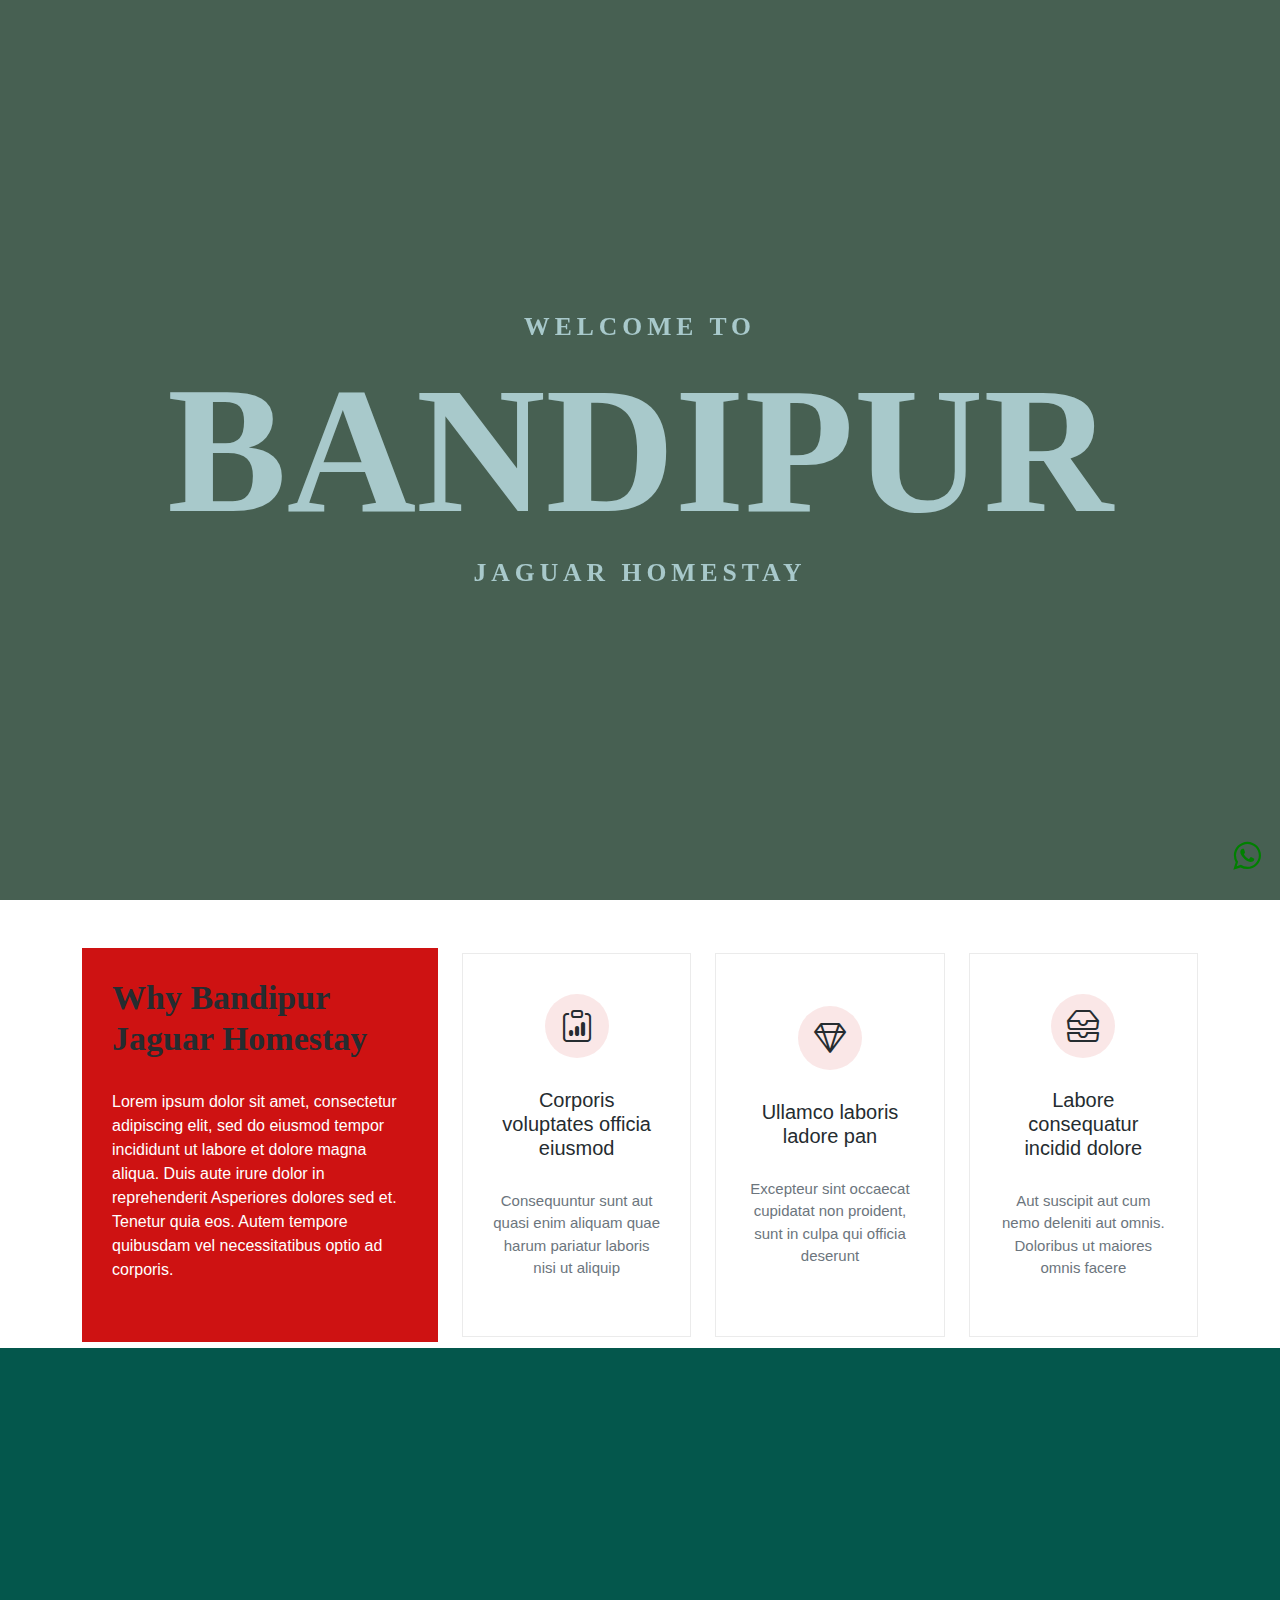
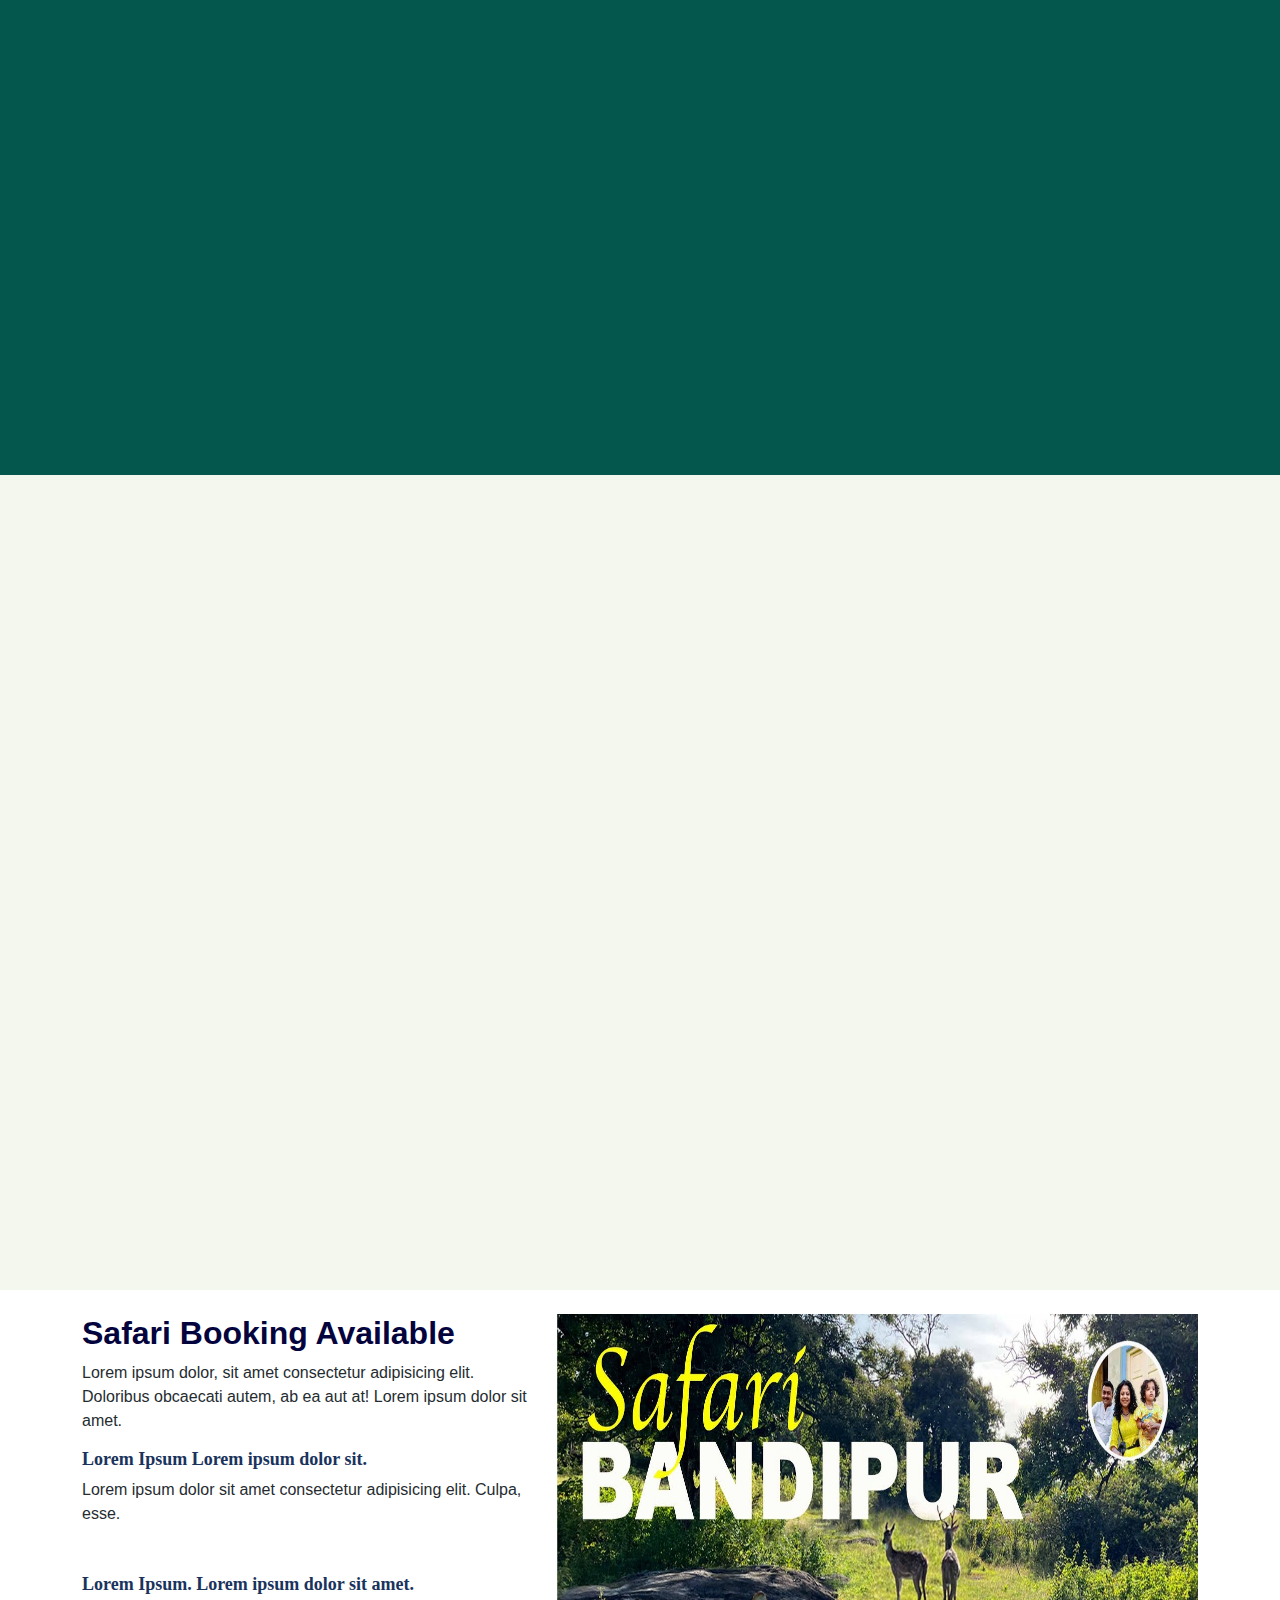
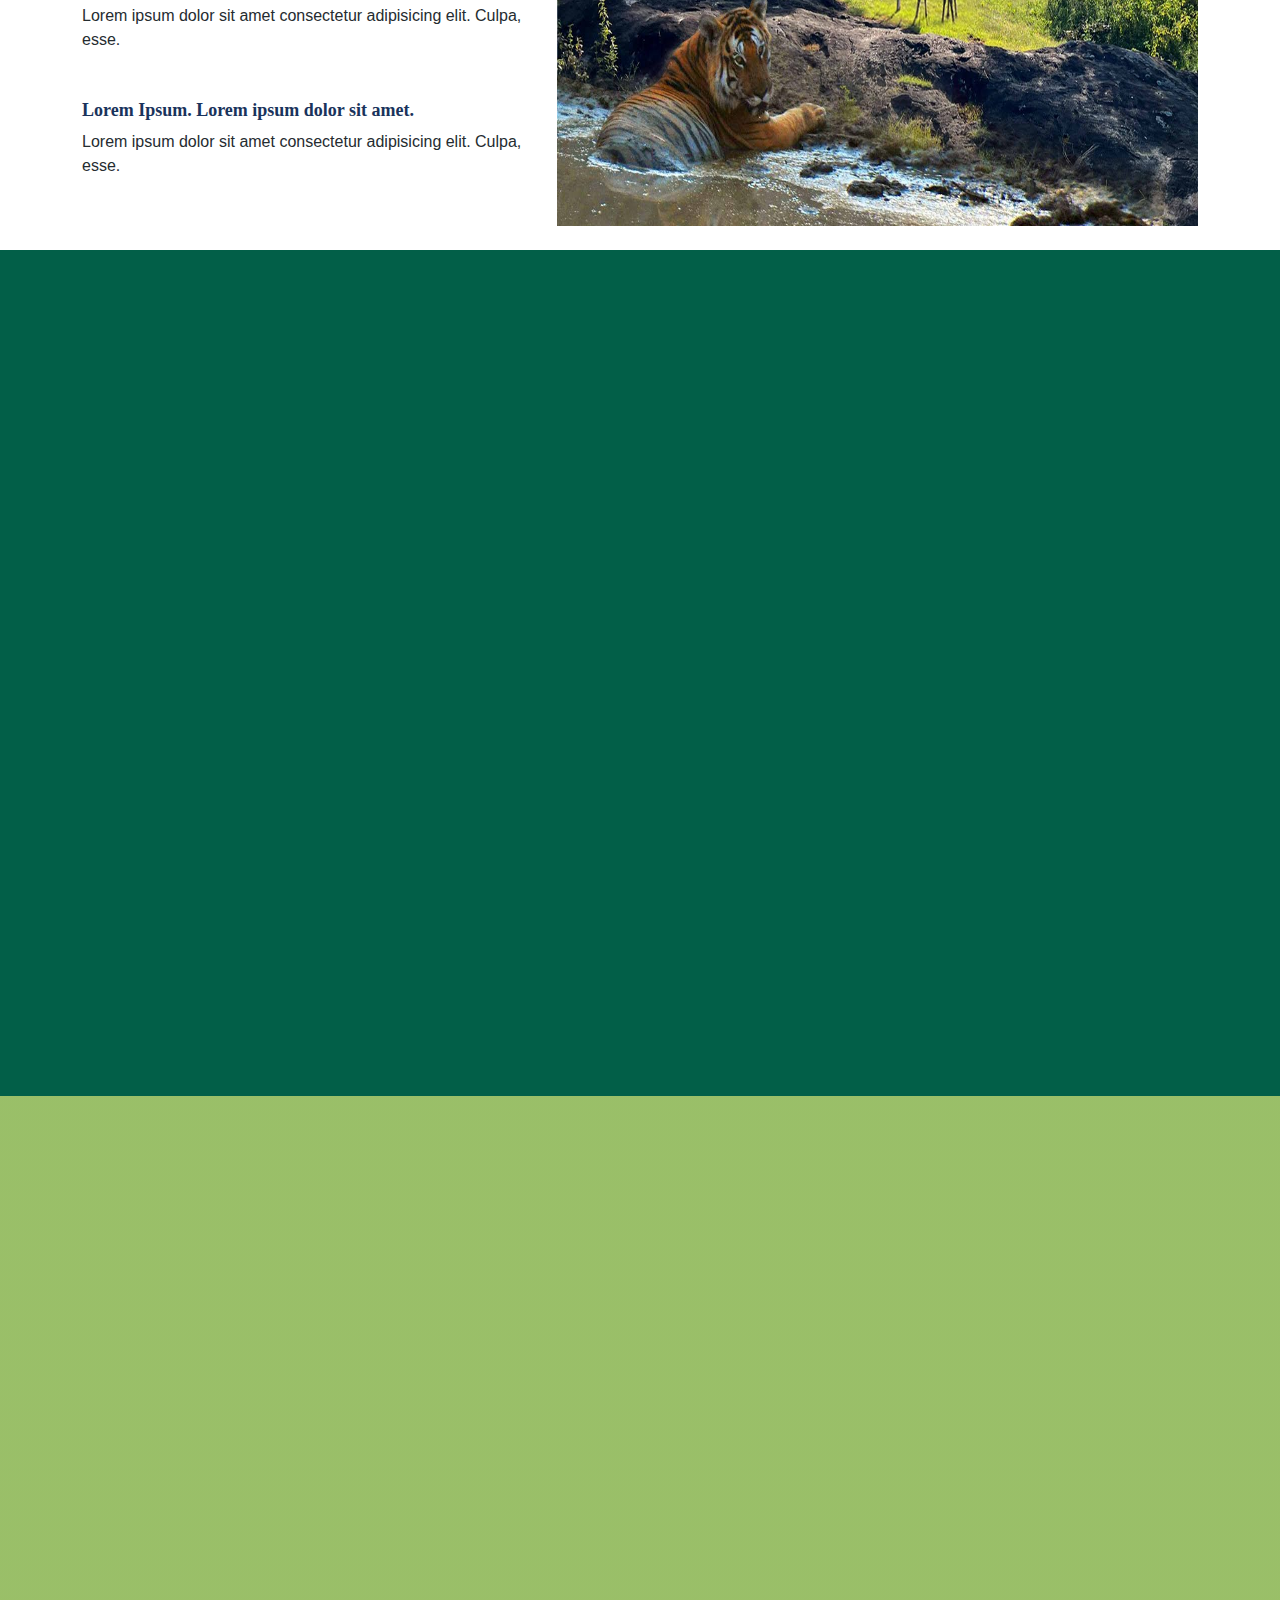
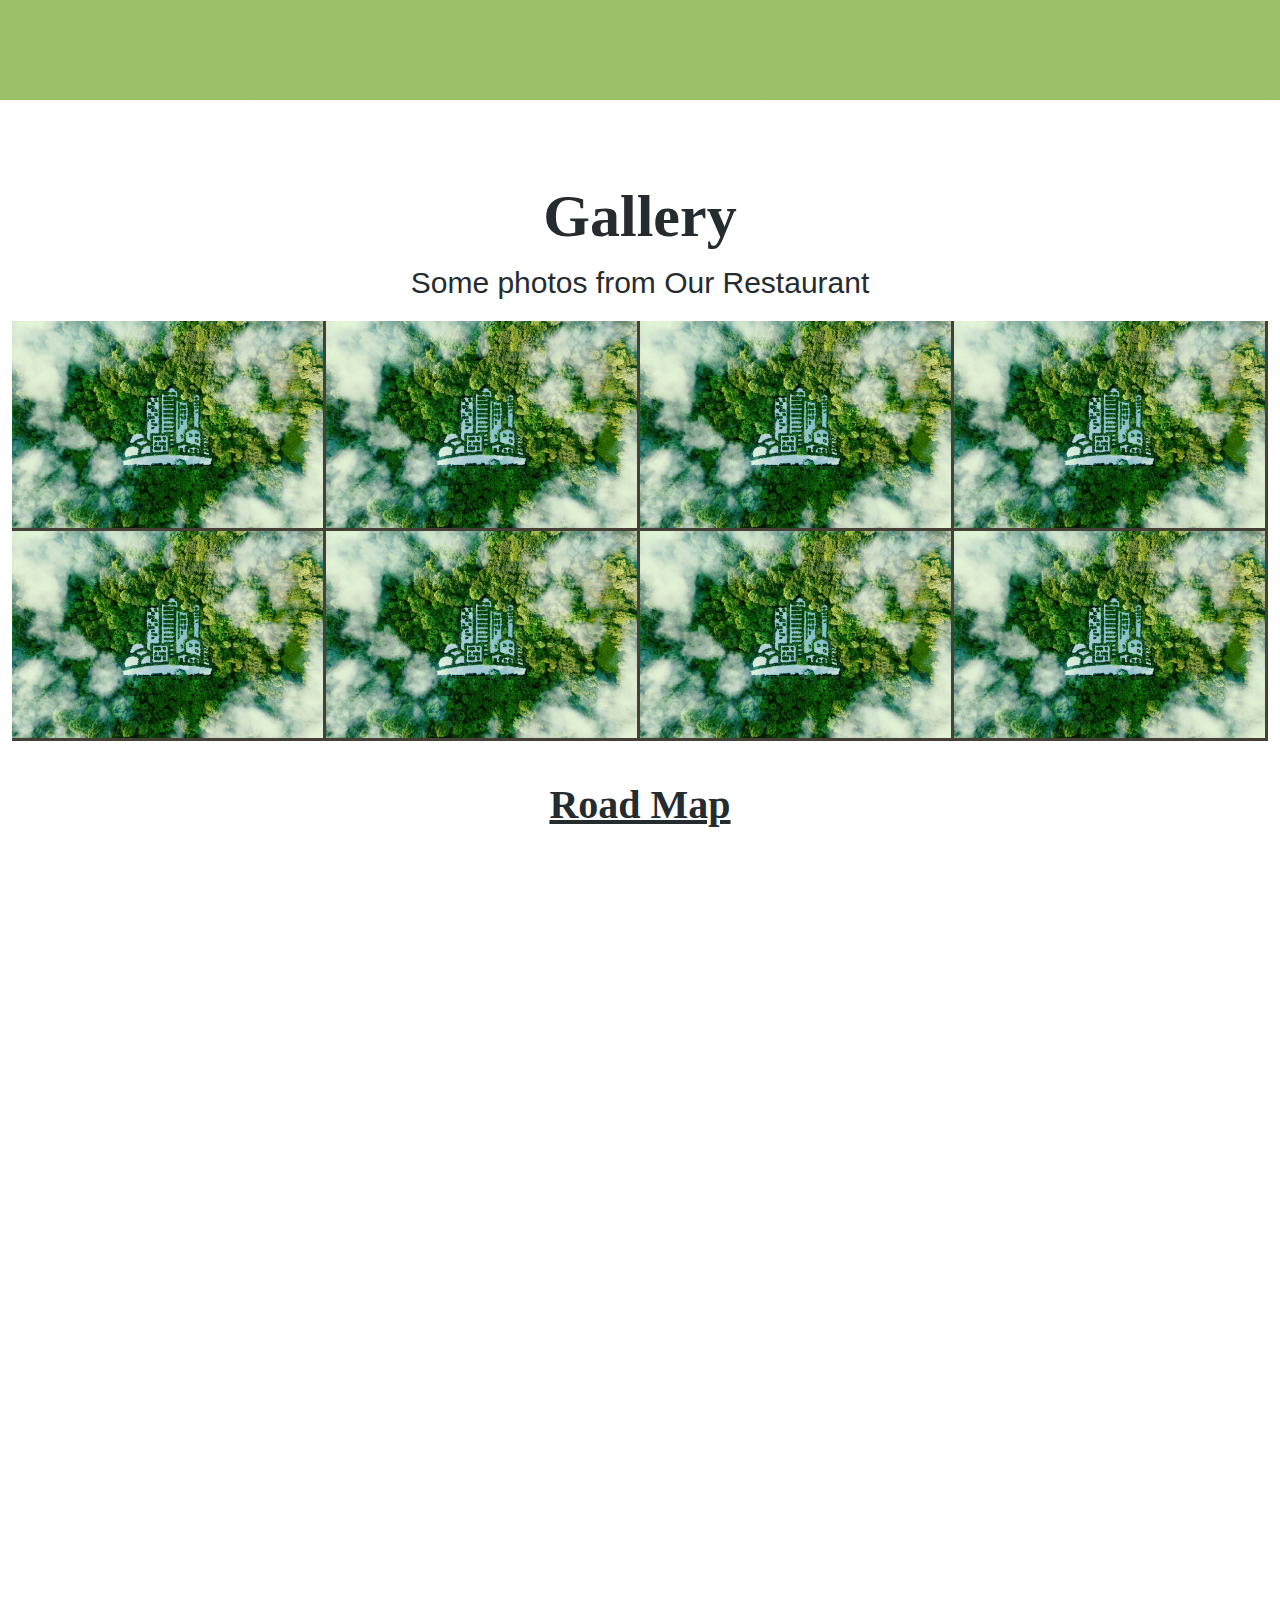
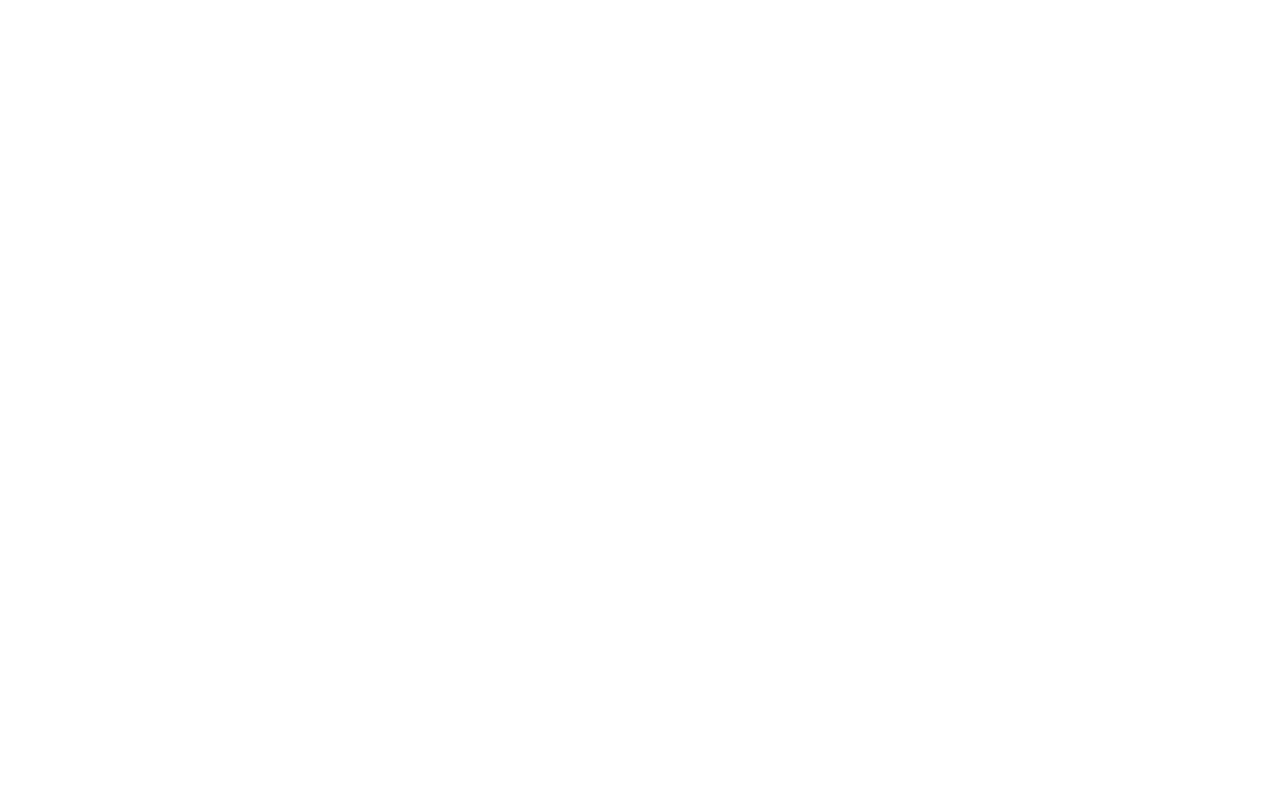
==== commit 8fe5e47b: "done" ====
--- a/bandipur-homestay.html
+++ b/bandipur-homestay.html
@@ -13,16 +13,16 @@
     <meta property="og:title" content="Bandpur Jagur Homestay">
     <meta property="og:description" content="Enjoy a relaxing stay at Bandpur Jagur Homestay, surrounded by nature and tranquility.">
     <meta property="og:url" content="https://bandipurjaguarhomestay.co.in/">
-    <link  rel="icon" type="image/x-icon" href="/bandipur/assets/image/favicon.ico" >
+    <link  rel="icon" type="image/x-icon" href="bandipur/assets/image/favicon.ico" >
     <link rel="preconnect" href="https://fonts.googleapis.com">
     <link rel="preconnect" href="https://fonts.gstatic.com" crossorigin>
-    <link rel="manifest" href="/manifest.json">
+    <link rel="manifest" href="manifest.json">
     <link href="https://cdn.jsdelivr.net/npm/bootstrap-icons@1.4.1/font/bootstrap-icons.css" rel="stylesheet">
     <link href="bandipur/assets/lib/animate/animate.min.css" rel="stylesheet">
     <link href="bandipur/assets/lib/owlcarousel/assets/owl.carousel.min.css" rel="stylesheet">
     <link href="bandipur/assets/css/bootstrap.min.css" rel="stylesheet">
     <link rel="stylesheet" href="https://cdnjs.cloudflare.com/ajax/libs/font-awesome/4.7.0/css/font-awesome.min.css">
-    <link href="/bandipur/assets/css/bandipur.css" rel="stylesheet">
+    <link href="bandipur/assets/css/bandipur.css" rel="stylesheet">
 <script>(function(w,d,s,l,i){w[l]=w[l]||[];w[l].push({'gtm.start':
     new Date().getTime(),event:'gtm.js'});var f=d.getElementsByTagName(s)[0],
     j=d.createElement(s),dl=l!='dataLayer'?'&l='+l:'';j.async=true;j.src=
@@ -43,11 +43,12 @@
     <!-- Google Tag Manager (noscript) -->
 <noscript><iframe src="https://www.googletagmanager.com/ns.html?id=GTM-5NL9CCZV"
     height="0" width="0" style="display:none;visibility:hidden"></iframe></noscript>
+   <!-- header background  -->
     <header>
         <div class="overlay">
           <div class="parallax">
-            <h1>Bandipur<span>Jaguar Homestay</span></h1>
-            <div class="one"></div>
+            <h1><span>Welcome to</span>Bandipur<span>Jaguar Homestay</span></h1>
+            <div class="one"></div> 
             <div class="two"></div>
             <div class="three"></div>
             <div class="four"></div>
@@ -55,6 +56,7 @@
           </div>
         </div>
       </header>
+      <!-- end background -->
       <script>
         $(window).scroll(function() {
   const 
@@ -82,12 +84,67 @@
 });
       </script>
 
-    <div class="container-xxl py-4">
+      <!-- why us -->
+
+<section id="why-us" class="why-us section-bg p-4 m-4">
+    <div class="container" data-aos="fade-up">
+      <div class="row gy-1">
+        <div class="col-lg-4" data-aos="fade-up" data-aos-delay="100">
+          <div class="why-box">
+            <h3>Why Bandipur Jaguar Homestay</h3>
+            <p>
+              Lorem ipsum dolor sit amet, consectetur adipiscing elit, sed do eiusmod tempor incididunt ut labore et dolore magna aliqua. Duis aute irure dolor in reprehenderit
+              Asperiores dolores sed et. Tenetur quia eos. Autem tempore quibusdam vel necessitatibus optio ad corporis.
+            </p>
+          </div>
+        </div><!-- End Why Box -->
+  
+        <div class="col-lg-8 d-flex align-items-center">
+          <div class="row gy-4">
+  
+            <div class="col-xl-4" data-aos="fade-up" data-aos-delay="200">
+              <div class="icon-box d-flex flex-column justify-content-center align-items-center">
+                <i class="bi bi-clipboard-data"></i>
+                <h4>Corporis voluptates officia eiusmod</h4>
+                <p>Consequuntur sunt aut quasi enim aliquam quae harum pariatur laboris nisi ut aliquip</p>
+              </div>
+            </div><!-- End Icon Box -->
+  
+            <div class="col-xl-4" data-aos="fade-up" data-aos-delay="300">
+              <div class="icon-box d-flex flex-column justify-content-center align-items-center">
+                <i class="bi bi-gem"></i>
+                <h4>Ullamco laboris ladore pan</h4>
+                <p>Excepteur sint occaecat cupidatat non proident, sunt in culpa qui officia deserunt</p>
+              </div>
+            </div><!-- End Icon Box -->
+  
+            <div class="col-xl-4" data-aos="fade-up" data-aos-delay="400">
+              <div class="icon-box d-flex flex-column justify-content-center align-items-center">
+                <i class="bi bi-inboxes"></i>
+                <h4>Labore consequatur incidid dolore</h4>
+                <p>Aut suscipit aut cum nemo deleniti aut omnis. Doloribus ut maiores omnis facere</p>
+              </div>
+            </div><!-- End Icon Box -->
+  
+          </div>
+        </div>
+  
+      </div>
+  
+    </div>
+  </section>
+  <!-- End if Why us Section -->
+
+
+
+<!-- About Us -->
+<section id="aboutus-bg">
+    <div class="container-xxl ">
         <div class="container">
             <div class="row g-5">
-                <div class="col-lg-6">
+                <div class="col-lg-6 align-items-center">
                     <div class="row g-3">
-                        <div class="col-6 text-end">
+                        <div class="col-6 text-end ">
                             <img class="img-fluid bg-white w-100 mb-3 wow fadeIn" data-wow-delay="0.1s"
                                 src="bandipur/assets/image/food-photo1.jpg" loading="lazy" alt="loging...">
                             <img class="img-fluid bg-white w-50 wow fadeIn" data-wow-delay="0.2s"
@@ -101,15 +158,14 @@
                         </div>
                     </div>
                 </div>
-                <div class="col-lg-6 wow fadeIn" data-wow-delay="0.5s">
+                <div class="col-lg-6 wow fadeIn align-items-center" data-wow-delay="0.5s">
                     <div class="section-title">
                         <p class="fs-5 fw-medium fst-italic text-primary" id="about">About Us</p>
                         <h2 class="display-6">WE OFFER YOU THE BEST SERVICE</h2>
                     </div>
                     <div class="row g-3 mb-4">
-                        <div class="col-sm-4">
-                            <img class="img-fluid bg-white w-100" src="bandipur/assets/image/bgh-photo2.jpg" width="100" height="241" loading="lazy" alt="loading..."
-                                style="height: 150px;">
+                        <div class="col-sm-4 aboutus-img">
+                            <img class="img-fluid bg-white w-100" src="bandipur/assets/image/bgh-photo2.jpg"  loading="lazy" alt="loading...">
                         </div>
                         <div class="col-sm-8">
                             <p class="mb-0">We are delighted to welcome you to <span style="color: #88B44E;">Bandipur
@@ -120,23 +176,29 @@
                     </div>
                     <div class="border-top mb-4"></div>
                     <div class="row g-3">
-                        <div class="col-sm-8">
+                        <div class="col-sm-8 order-2 order-lg-1">
                             <p class="mb-0">At <span style="color:#88B44E;">Bandipur Jaguar
                                     Homestay</span>,
                                 we take pride in offering a range of services
                                 designed to cater to all your needs and ensure your stay is comfortable and enjoyable.
                             </p>
                         </div>
-                        <div class="col-sm-4">
-                            <img class="img-fluid bg-white w-100" src="bandipur/assets/image/bgh-photo4.jpg" width="100" height="200" loading="lazy" alt="loading..."
-                                style="height: 120px;">
-                        </div>
-                    </div>
-                </div>
-            </div>
-        </div>
-    </div>
-    <div class="container-fluid product py-5 my-5">
+                        <div class="col-sm-4 aboutus-img order-1 order-lg-2">
+                            <img class="img-fluid bg-white w-100" src="bandipur/assets/image/bgh-photo4.jpg"  loading="lazy" alt="loading...">
+                        </div>
+                    </div>
+                </div>
+            </div>
+        </div>
+    </div>
+</section>
+
+
+<!-- End of About-us Section -->
+
+
+<!-- Start of Our servises section -->
+    <div class="container-fluid product py-5">
         <div class="container py-5">
             <div class="section-title text-center mx-auto wow fadeInUp" data-wow-delay="0.1s" style="max-width: 500px;">
                 <p class="fs-5 fw-medium fst-italic text-primary" id="serve">Our Services</p>
@@ -163,8 +225,8 @@
                     <img src="bandipur/assets/image/pickup-and-drop.jpg" alt="loading..." loading="lazy" class="img-fluid">
                     <div class="bg-white-pro shadow-sm text-center p-4 position-relative mt-n5 mx-4">
                         <h2 class="text-primary">PICK UP - DROP</h2>
-                        <span class="text-body">pick-up drop service offers transportation,comfortable journey for
-                            guests.</spanmanifest>
+                        <span class="text-body">pick-up drop service offers comfortable journey for
+                            guests.</span>
                     </div>
                 </a>
                 <a href="" class="d-block product-item rounded">
@@ -178,14 +240,72 @@
         </div>
     </div>
 
-    <div class="container-xxl py-5">
+
+    <!-- End of our servises section-->
+
+ <!-- Safari Booking section-->
+ <div id="safari-section">
+    <div class="container my-4">
+      <div class="row" data-aos="fade-up" data-aos-delay="200" data-aos-duration="1500">
+        <div class="col-lg-5 safari-content order-2 order-lg-1">
+          <h1>Safari Booking Available</h1>
+          <p>Lorem ipsum dolor, sit amet consectetur adipisicing elit. Doloribus obcaecati autem, ab ea aut at! Lorem
+            ipsum dolor sit amet.</p>
+          <div class=" mb-5  " data-aos="fade-up" data-aos-delay="100">
+            <div class="facili-icon">
+            </div>
+            <div>
+              <h4>Lorem Ipsum Lorem ipsum dolor sit.</h4>
+              <p>Lorem ipsum dolor sit amet consectetur adipisicing elit. Culpa, esse.</p>
+
+            </div>
+          </div>
+
+          <div class=" mb-5 " data-aos="fade-up" data-aos-delay="100">
+            <div class="facili-icon">
+            </div>
+            <div>
+              <h4>Lorem Ipsum. Lorem ipsum dolor sit amet.</h4>
+              <p>Lorem ipsum dolor sit amet consectetur adipisicing elit. Culpa, esse.</p>
+
+            </div>
+          </div>
+
+          <div class=" mb-5 " data-aos="fade-up" data-aos-delay="100">
+            <div class="facili-icon">
+            </div>
+            <div>
+              <h4>Lorem Ipsum. Lorem ipsum dolor sit amet.</h4>
+              <p>Lorem ipsum dolor sit amet consectetur adipisicing elit. Culpa, esse.</p>
+
+            </div>
+          </div>
+        </div>
+
+        <div class="col-lg-7 order-1 order-lg-2 safari-image" >
+          <img src="bandipur/assets/image/maxresdefault.jpg"  alt="Aboutsectionimg" class="img-fluid">
+        </div>
+
+
+      </div>
+    </div>
+  </div>
+
+  <!-- End of safari Booking Section -->
+
+
+
+<!-- About Room Section -->
+
+<section id="Room-section">
+    <div class="container-xxl py-5 mt-3">
         <div class="container">
             <div class="section-title text-center mx-auto wow fadeInUp" data-wow-delay="0.1s" style="max-width: 500px;">
                 <p class="fs-5 fw-medium fst-italic text-primary">ABOUT ROOMS</p>
                 <h2 class="display-6">Jaguar Home Stay rooms combine comfort, aesthetics, and personalized service</h2>
             </div>
             <div class="row g-4">
-                <div class="col-lg-4 col-md-6 wow fadeInUp" data-wow-delay="0.1s">
+                <div class="col-lg-4 col-md-4 wow fadeInUp" data-wow-delay="0.1s">
                     <div class="store-item position-relative text-center">
                         <img class="img-fluid" loading="lazy" src="bandipur/assets/image/bgh-room7.jpg" width="241px" height="200px" alt="loading...">
                         <div class="p-4">
@@ -242,30 +362,35 @@
                         </div>
                     </div>
                 </div>
-                <div class="col-12 text-center wow fadeInUp" data-wow-delay="0.1s">
+                <div class="d-flex justify-content-center">
+                <div class="text-center wow fadeInUp p-1" data-wow-delay="0.1s">
                     <a href="https://wa.me/8147244342/?text=Need to Book your Stay on "
-                        class="btn btn-primary rounded-pill py-3 px-5">whatsapp now <i class="fa fa-whatsapp"></i></a>
-                </div>
-                <div class="col-12 text-center wow fadeInUp" data-wow-delay="0.1s">
-                    <a href="tel:8147244342" class="btn btn-primary rounded-pill py-3 px-5">Call now <i
+                        class="btn btn-primary rounded-pill "><span>Whatsapp</span><i class="fa fa-whatsapp"></i></a>
+                </div>
+                <div class="text-center wow fadeInUp p-1" data-wow-delay="0.1s">
+                    <a href="tel:8147244342" class="btn btn-primary rounded-pill">Call now <i
                             class="fa fa-phone"></i></a>
                 </div>
             </div>
-        </div>
-    </div>
-
-    <div class="container-fluid testimonial py-5 my-5">
+            </div>
+        </div>
+    </div>
+</section>
+    <!-- End About Room -->
+
+
+    <!-- places to visit -->
+    <div class="container-fluid testimonial py-5 ">
         <div class="container py-5">
-            <div class="section-title text-center mx-auto wow fadeInUp" data-wow-delay="0.1s" style="max-width: 500px;">
-                <h2 class="display-6">Why Bandipur Jaguar Homestay</h2>
+            <div class="section-title text-center mx-auto wow fadeInUp" data-wow-delay="0.1s" >
+                <h2 class="display-6">Places To Visit Near Bandipur</h2>
             </div>
             <div class="owl-carousel testimonial-carousel wow fadeInUp" data-wow-delay="0.5s">
                 <div class="testimonial-item p-4 p-lg-5">
                     <p class="mb-4">Unlimited 3 times Food includes Breakfast , Lunch and Dinner</p>
                     <div class="d-flex align-items-center justify-content-center">
-                        <i class="fa fa-cutlery" style="font-size:36px"></i>
                         <div class="text-start ms-3">
-                            <h2>Unlimited Food</h2>
+                            <h2>Madumali safari point</h2>
                             <span class="text-primary"></span>
                         </div>
                     </div>
@@ -274,9 +399,8 @@
                     <p class="mb-4">Affordable pricing Starting at just 2000 per person for a Best homestay experience.
                     </p>
                     <div class="d-flex align-items-center justify-content-center">
-                        <i class="fa fa-money" style="font-size:36px"></i>
                         <div class="text-start ms-3">
-                            <h2>Low Price</h2>
+                            <h2>Ooty</h2>
 
                         </div>
                     </div>
@@ -284,9 +408,8 @@
                 <div class="testimonial-item p-4 p-lg-5">
                     <p class="mb-4">Safe place you can Enjoy with out worring about anyting.</p>
                     <div class="d-flex align-items-center justify-content-center">
-                        <i class="fa fa-user-secret" style="font-size:36px"></i>
                         <div class="text-start ms-3">
-                            <h2>Secure Zone</h2>
+                            <h2>Bandipur Safari Point</h2>
 
                         </div>
                     </div>
@@ -294,91 +417,121 @@
                 <div class="testimonial-item p-4 p-lg-5">
                     <p class="mb-4">We offer you pick up and drop services.</p>
                     <div class="d-flex align-items-center justify-content-center">
-                        <i class="fa fa-car" style="font-size:36px"></i>
                         <div class="text-start ms-3">
-                            <h2>Pick Up - Drop</h2>
-
-                        </div>
-                    </div>
-                </div>
-            </div>
-        </div>
-    </div>
-
-    <div class="container-fluid testimonial-review py-5 my-5">
-        <div class="container py-5">
-            <div class="section-title text-center mx-auto wow fadeInUp" data-wow-delay="0.1s" style="max-width: 500px;">
-                <h2 class="display-6">What Customers say about Us</h2>
-            </div>
-            <div class="owl-carousel testimonial-carousel wow fadeInUp" data-wow-delay="0.5s">
-               
-                <div class="testimonial-item p-4 p-lg-5">
-                    <p class="mb-4">The best experience you can get in Bandipur. It's very secluded toward the forest in
-                        Bandipur. A very nice spacious homestay with a big room that can accommodate 7-9 people easily.
-                        The warm welcome, delicious food and great assistance are the best we can get. If you are
-                        looking for a good stay at Bandipur don't even think twice just call these people.
-                        All the best for this homestay and keep up the work...</p>
-                    <div class="d-flex align-items-center justify-content-center">
-                        <div class="text-start ms-3">
-                            <div class="star-rating">
-                                <div class="star"></div>
-                                <div class="star"></div>
-                                <div class="star"></div>
-                                <div class="star "></div>
-                                <div class="star "></div>
-                            </div>
-                            <img style="margin-left: 40px;" loading="lazy" src="bandipur/assets/image/review-pic2.png" alt="loading...">
-                            <h2>Abhijith K</h2>
-                            <span class="text-primary"></span>
-                        </div>
-                    </div>
-                </div>
-                <div class="testimonial-item p-4 p-lg-5">
-                    <p class="mb-4">I stayed along with my family here for 2 days ..
-                        Just believe me this is one of the finest resort i have ever visited in my life time ,
-                        Just when i entered the resort i was greeted very gently , we were provided
-                        with various facilities which includes safari , unlimited food. Fire camp and various other
-                        activities, i recommend this place for those who visit bandipura. Finally kind gesture from
-                        Rajendra made this trip memorable</p>
-                    <div class="d-flex align-items-center justify-content-center">
-                        <div class="text-start ms-3">
-                            <div class="star-rating">
-                                <div class="star"></div>
-                                <div class="star"></div>
-                                <div class="star"></div>
-                                <div class="star "></div>
-                                <div class="star "></div>
-                            </div>
-                            <img style="margin-left: 40px;" loading="lazy" src="bandipur/assets/image/review-pic3.png" alt="loading...">
-                            <h2>Goutham Ram</h2>
-                            <span class="text-primary"></span>
-                        </div>
-                    </div>
-                </div>
-                <div class="testimonial-item p-4 p-lg-5">
-                    <p class="mb-4">Really a good place around fields .Food was like home made ,too good(breakfast ,veg
-                        for noon and Non veg for night ) .The hospitality is very good I didn't really expect this .Cons
-                        entire region ( any place or in any other hotel has no mobile coverage and WIFI )they are
-                        it via BSNL (only operator you have full network there in forest ) and DTH with tv
-                        in both rooms .Can see lot of wild from and to the place</p>
-                    <div class="d-flex align-items-center justify-content-center">
-                        <div class="text-start ms-3">
-                            <div class="star-rating">
-                                <div class="star"></div>
-                                <div class="star"></div>
-                                <div class="star"></div>
-                                <div class="star "></div>
-                                <div class="star "></div>
-                            </div>
-                            <img style="margin-left: 40px;" loading="lazy" src="bandipur/assets/image/review-pic4.png" alt="loading...">
-                            <h2 style="margin-left: 30px;"> Praveen </h2>
-                            <span class="text-primary"></span>
-                        </div>
-                    </div>
-                </div>
-            </div>
-        </div>
-    </div>
+                            <h2>Gopalswami Hills</h2>
+
+                        </div>
+                    </div>
+                </div>
+            </div>
+        </div>
+    </div>
+<!-- end places to visit   -->
+
+  <!-- ======= Gallery Section ======= -->
+
+
+  <section id="gallery" class="gallery">
+
+    <div class="container" data-aos="fade-up">
+      <div class="section-title1 text-center">
+        <h2>Gallery</h2>
+        <p>Some photos from Our Restaurant</p>
+      </div>
+    </div>
+
+    <div class="container-fluid" data-aos="fade-up" data-aos-delay="100">
+
+      <div class="row g-0">
+
+        <div class="col-lg-3 col-md-4">
+          <div class="gallery-item">
+            <a href="bandipur/assets/image/istockphoto-1344923072-612x612.jpg" class="gallery-lightbox" data-gall="gallery-item">
+              <img src="bandipur/assets/image/istockphoto-1344923072-612x612.jpg" alt="" class="img-fluid">
+            </a>
+          </div>
+        </div>
+
+        <div class="col-lg-3 col-md-4">
+          <div class="gallery-item">
+            <a href="bandipur/assets/image/istockphoto-1344923072-612x612.jpg" class="gallery-lightbox" data-gall="gallery-item">
+              <img src="bandipur/assets/image/istockphoto-1344923072-612x612.jpg" alt="" class="img-fluid">
+            </a>
+          </div>
+        </div>
+
+        <div class="col-lg-3 col-md-4">
+          <div class="gallery-item">
+            <a href="bandipur/assets/image/istockphoto-1344923072-612x612.jpg" class="gallery-lightbox" data-gall="gallery-item">
+              <img src="bandipur/assets/image/istockphoto-1344923072-612x612.jpg" alt="" class="img-fluid">
+            </a>
+          </div>
+        </div>
+
+        <div class="col-lg-3 col-md-4">
+          <div class="gallery-item">
+            <a href="bandipur/assets/image/istockphoto-1344923072-612x612.jpg" class="gallery-lightbox" data-gall="gallery-item">
+              <img src="bandipur/assets/image/istockphoto-1344923072-612x612.jpg" alt="" class="img-fluid">
+            </a>
+          </div>
+        </div>
+
+        <div class="col-lg-3 col-md-4">
+          <div class="gallery-item">
+            <a href="bandipur/assets/image/istockphoto-1344923072-612x612.jpg" class="gallery-lightbox" data-gall="gallery-item">
+              <img src="bandipur/assets/image/istockphoto-1344923072-612x612.jpg" alt="" class="img-fluid">
+            </a>
+          </div>
+        </div>
+
+        <div class="col-lg-3 col-md-4">
+          <div class="gallery-item">
+            <a href="bandipur/assets/image/istockphoto-1344923072-612x612.jpg" class="gallery-lightbox" data-gall="gallery-item">
+              <img src="bandipur/assets/image/istockphoto-1344923072-612x612.jpg" alt="" class="img-fluid">
+            </a>
+          </div>
+        </div>
+
+        <div class="col-lg-3 col-md-4">
+          <div class="gallery-item">
+            <a href="bandipur/assets/image/istockphoto-1344923072-612x612.jpg" class="gallery-lightbox" data-gall="gallery-item">
+              <img src="bandipur/assets/image/istockphoto-1344923072-612x612.jpg" alt="" class="img-fluid">
+            </a>
+          </div>
+        </div>
+
+        <div class="col-lg-3 col-md-4">
+          <div class="gallery-item">
+            <a href="bandipur/assets/image/istockphoto-1344923072-612x612.jpg" class="gallery-lightbox" data-gall="gallery-item">
+              <img src="bandipur/assets/image/istockphoto-1344923072-612x612.jpg" alt="" class="img-fluid">
+            </a>
+          </div>
+        </div>
+
+      </div>
+
+    </div>
+  </section>
+  <!-- End Gallery Section -->
+
+
+  <section id="Map-section">
+    <div class="container">
+        <div class="row">
+            <div class="map-content">
+                <h1><u>Road Map</u></h1>
+            </div>
+            <div class="map-top col-lg-12">
+                <iframe src="https://www.google.com/maps/embed?pb=!1m18!1m12!1m3!1d3907.6121526947904!2d76.64891071171957!3d11.65096204240447!2m3!1f0!2f0!3f0!3m2!1i1024!2i768!4f13.1!3m3!1m2!1s0x3ba8b19155fd91a7%3A0x9b63a553a9b94db4!2sBandipur%20Jaguar%20Homestay!5e0!3m2!1sen!2sin!4v1712394118350!5m2!1sen!2sin" width="100%" height="450" style="border:0;" allowfullscreen="" loading="lazy" referrerpolicy="no-referrer-when-downgrade"></iframe>
+            </div>
+        </div>
+    </div>
+
+  </section>
+
+     
+
+      <!-- Contact us section  -->
 
     <div class="container-xxl contact py-5">
         <div class="container">
@@ -426,55 +579,63 @@
             </div>
         </div>
     </div>
+    <!-- End of Contact us Section -->
+
+
+
+    <!-- Footer Section -->
 
     <div class="container-fluid bg-dark footer mt-5 py-5 wow fadeIn" data-wow-delay="0.1s">
 
-        <div class="container py-5">
-            <div class="row g-6">
-                <div class="col-lg-3 col-md-6">
-                    <h2 class="text-primary mb-4">Our Office</h2>
-                    <a
-                        href="https://www.google.com/maps/place/Bandipur+Jaguar+Homestay/@11.6509568,76.6489161,17z/data=!3m1!4b1!4m6!3m5!1s0x3ba8b19155fd91a7:0x9b63a553a9b94db4!8m2!3d11.6509568!4d76.651491!16s%2Fg%2F11fzsv2gv0?entry=ttu">
-                        <p class="mb-2"><i class="fa fa-map-marker text-primary me-3"></i>Bandipur Jaguar Homestay</p>
-                    </a>
-                    <a href="tel:8147244342">
-                        <p class="mb-2"><i class="fa fa-phone text-primary me-3"></i>+91 81472 44342</p>
-                    </a>
-                    <a href="https://wa.me/8147244342/?text=Need to Book your Stay">
-                        <p class="mb-2"><i class="fa fa-whatsapp text-primary me-3"></i>WhatsApp now</p>
-                    </a>
-
-                </div>
-                <div class="col-lg-3 col-md-6">
-                    <h2 class="text-primary mb-4">Business Hours</h2>
-                    <p class="mb-1">Monday - Sunday</p>
-                    <h2 class="text-light" style="font-size: 20px;">24 - Hours Open</h2>
-                </div>
-            </div>
-            <div>
-                
-                <div class="map top">
-                    <iframe class="w-100 rounded"
-                        src="https://www.google.com/maps/embed?pb=!1m18!1m12!1m3!1d3907.533848686111!2d76.64870791075904!3d11.656528888503097!2m3!1f0!2f0!3f0!3m2!1i1024!2i768!4f13.1!3m3!1m2!1s0x3ba8b19155fd91a7%3A0x9b63a553a9b94db4!2sBandipur%20Jaguar%20Homestay!5e0!3m2!1sen!2sin!4v1686052490410!5m2!1sen!2sin"
-                        frameborder="1" style="height: 100%; min-height: 300px; border:0;" allowfullscreen=""
-                        aria-hidden="false" tabindex="0"></iframe>
-                </div>
-            </div>
-
-        </div>
-
-    </div>
-
-    <div class="container-fluid copyright py-4">
-        <div class="container">
-            <div class="row">
-                <div class="col-md-6 text-center text-md-start mb-3 mb-md-0">
-                    &copy; <a class="fw-medium" href="#">Bandipur Jaguar Homestay</a>, All Right Reserved.
-                </div>
-
-            </div>
-        </div>
-    </div>
+        <div class="container-fluid bg-dark footer mt-5 py-5 wow fadeIn" data-wow-delay="0.1s">
+
+            <div class="container py-5 d-flex justify-content-center">
+                <div class="row g-6">
+                    <div class="col-lg-6 col-md-6 text-center">
+                        <h2 class="text-primary mb-4">Our Office</h2>
+                        <a
+                            href="https://www.google.com/maps/place/Bandipur+Jaguar+Homestay/@11.6509568,76.6489161,17z/data=!3m1!4b1!4m6!3m5!1s0x3ba8b19155fd91a7:0x9b63a553a9b94db4!8m2!3d11.6509568!4d76.651491!16s%2Fg%2F11fzsv2gv0?entry=ttu">
+                            <p class="mb-2"><i class="fa fa-map-marker text-primary me-3"></i>Bandipur Jaguar Homestay</p>
+                        </a>
+                        <a href="tel:8147244342">
+                            <p class="mb-2"><i class="fa fa-phone text-primary me-3"></i>+91 81472 44342</p>
+                        </a>
+                        <a href="https://wa.me/8147244342/?text=Need to Book your Stay">
+                            <p class="mb-2"><i class="fa fa-whatsapp text-primary me-3"></i>WhatsApp now</p>
+                        </a>
+    
+                    </div>
+                    <div class="col-lg-6 col-md-6">
+                        <h2 class="text-primary mb-4">Business Hours</h2>
+                        <p class="mb-1">Monday - Sunday</p>
+                        <h2 class="text-light" style="font-size: 20px;">24 - Hours Open</h2>
+                    </div>
+                </div>
+                <div>
+                    
+                    
+                </div>
+    
+            </div>
+
+    
+        </div>
+
+    </div>
+    
+        <!-- End of footer section -->
+    
+        <!-- <div class="container-fluid copyright py-4">
+            <div class="container2">
+                <div class="row">
+                    <div class="col-md-6 text-center text-md-start mb-3 mb-md-0">
+                        &copy; <a class="fw-medium" href="#">Bandipur Jaguar Homestay</a>, All Right Reserved.
+                    </div>
+    
+                </div>
+            </div>
+        </div>
+     -->
 
     <a href="https://wa.me/8147244342/?text=Need to Book your Stay" class="whatsapp-icon"><i
             class="fa fa-whatsapp"></i></a>
@@ -485,7 +646,6 @@
     <script src="bandipur/assets/lib/easing/easing.min.js"></script>
     <script src="bandipur/assets/lib/waypoints/waypoints.min.js"></script>
     <script src="bandipur/assets/lib/owlcarousel/owl.carousel.min.js"></script>
-
     <script src="bandipur/assets/js/main.js"></script>
 </body>
 
--- a/bandipur/assets/css/bandipur.css
+++ b/bandipur/assets/css/bandipur.css
@@ -28,6 +28,33 @@
 
 h2 {
   font-size: 25px;
+}
+
+.callto-action {
+  background-image: linear-gradient(rgba(14, 29, 52, 0.6), rgba(14, 29, 52, 0.8)), url('/home/karthik/Jaguar-homestay/bandipur/assets/image/leafs.png');
+  background-attachment: fixed;
+  background-size: cover;
+  background-repeat: no-repeat;
+  background-color: rgba(0, 0, 0, 0.1);
+  color: white;
+  padding: 90px 0;
+}
+
+.call-content h3 {
+  color: white;
+  font-size: 28px;
+  font-weight: 700;
+  font-family: sans-serif;
+}
+
+.call-content a {
+  font-size: 18px;
+  font-weight: 500;
+  padding: 12px 40px;
+  border-radius: 5px;
+  transition: 0.5s;
+  border: 2px solid white;
+  color: white;
 }
 
 
@@ -133,7 +160,7 @@
 }
 
 .product {
-  background: linear-gradient(rgba(136, 180, 78, .1), rgba(136, 180, 78, .1)), url(../img/leafs.png) left bottom no-repeat;
+  background: linear-gradient(rgba(136, 180, 78, .1), rgba(136, 180, 78, .1)), url('/home/karthik/Jaguar-homestay/bandipur/assets/image/leafs.png') left bottom no-repeat;
   background-size: auto;
 }
 
@@ -166,81 +193,40 @@
 }
 
 
-
-
-/*** About ***/
-.btn-play {
+/* About us section styles */
+.aboutus-img img{
+  width: 300px;
+  height: 200px;
+}
+
+#aboutus-bg{
+  background: rgb(4, 87, 76);
+  background-size: cover;
+  background-repeat: no-repeat;
   position: relative;
-  display: block;
-  box-sizing: content-box;
-  width: 65px;
-  height: 75px;
-  border-radius: 100%;
-  border: none;
-  outline: none !important;
-  padding: 28px 30px 30px 38px;
-  background: #FFFFFF;
-}
-
-.btn-play:before {
-  content: "";
-  position: absolute;
-  z-index: 0;
-  left: 50%;
-  top: 50%;
-  transform: translateX(-50%) translateY(-50%);
-  display: block;
-  width: 120px;
-  height: 120px;
-  background: #FFFFFF;
-  border-radius: 100%;
-  animation: pulse-border 1500ms ease-out infinite;
-}
-
-.btn-play:after {
-  content: "";
-  position: absolute;
-  z-index: 1;
-  left: 50%;
-  top: 50%;
-  transform: translateX(-50%) translateY(-50%);
-  display: block;
-  width: 120px;
-  height: 120px;
-  background: #FFFFFF;
-  border-radius: 100%;
-  transition: all 200ms;
-}
-
-.btn-play span {
-  display: block;
+  background-position: center;
+  color: wheat;
+  margin-top: 30px;
+}
+
+/* End of About us section */
+
+
+/* About room section start */
+
+#Room-section{
+  background: rgb(2, 95, 72);
+  background-size: cover;
+  background-repeat: no-repeat;
   position: relative;
-  z-index: 3;
-  width: 0;
-  height: 0;
-  left: 13px;
-  border-left: 40px solid var(--primary);
-  border-top: 28px solid transparent;
-  border-bottom: 28px solid transparent;
-}
-
-@keyframes pulse-border {
-  0% {
-      transform: translateX(-50%) translateY(-50%) translateZ(0) scale(1);
-      opacity: 1;
-  }
-
-  100% {
-      transform: translateX(-50%) translateY(-50%) translateZ(0) scale(2);
-      opacity: 0;
-  }
-}
+  background-position: center;
+  
+}
+
+
+
 
 /*** Store ***/
-.img-fluid {
-  border-radius: 20px;
-}
-
 .mb-3 {
   color: #88B44E;
 }
@@ -261,10 +247,15 @@
   transition: .5s;
 }
 
-.store-item:hover .store-overlay {
+/* .store-item:hover .store-overlay {
   opacity: 1;
-}
-
+} */
+
+
+.store-item img{
+  width: 350px;
+  height: 220px;
+}
 
 /*** Contact ***/
 .contact .btn-square {
@@ -278,7 +269,7 @@
 
 /*** Testimonial ***/
 .testimonial {
-  background: linear-gradient(rgba(136, 180, 78, .85), rgba(136, 180, 78, .85)), url(/img/leafs2.jpg) center center no-repeat;
+  background: linear-gradient(rgba(136, 180, 78, .85), rgba(136, 180, 78, .85)), url('/home/karthik/Jaguar-homestay/bandipur/assets/image/leafs2.jpg') center center no-repeat;
   background-size: cover;
 }
 
@@ -323,7 +314,7 @@
 /*** Reviews ***/
 
 .testimonial-review {
-  background: linear-gradient(rgba(136, 180, 78, .1), rgba(136, 180, 78, .1)), url(/img/leafs.png) left bottom no-repeat;
+  background: linear-gradient(rgba(136, 180, 78, .1), rgba(136, 180, 78, .1)), url('/home/karthik/Jaguar-homestay/bandipur/assets/image/leafs.png') left bottom no-repeat;
   background-size: auto;
 }
 
@@ -492,25 +483,25 @@
 }
 }
 header .parallax .one {
-background-image: url("https://tornis.robbowen.digital/img/mist.png");
+background-image: url('/home/karthik/Jaguar-homestay/bandipur/assets/image/mist.png');
 z-index: 4;
 animation: side 25s linear infinite;
 }
 header .parallax .two {
-background-image: url("https://tornis.robbowen.digital/img/tree_top.png");
+background-image: url('/home/karthik/Jaguar-homestay/bandipur/assets/image/tree_top.png');
 z-index: 3;
 }
 header .parallax .three {
-background-image: url("https://tornis.robbowen.digital/img/mist.png");
+background-image: url('/home/karthik/Jaguar-homestay/bandipur/assets/image/mist.png');
 z-index: 2;
 animation: side 25s linear 5s infinite;
 }
 header .parallax .four {
-background-image: url("https://tornis.robbowen.digital/img/tree_mid.png");
+background-image: url('/home/karthik/Jaguar-homestay/bandipur/assets/image/tree_mid.png');
 z-index: 1;
 }
 header .parallax .five {
-background-image: url("https://tornis.robbowen.digital/img/tree_base.jpg");
+background-image: url('/home/karthik/Jaguar-homestay/bandipur/assets/image/tree_base.jpg');
 z-index: 0;
 }
 
@@ -523,6 +514,235 @@
 }
 }
 
-.map {
+
+.contact-button a{
+  width: 150px;
+  height: 40px;
+}
+.caru-section {
+  padding: 5rem 0;
+  background-image: url('/home/karthik/Jaguar-homestay/bandipur/assets/image/tree_top.png');
+  background-size: cover;
+  background-repeat: no-repeat;
+  position: relative;
+  background-position: center;
+  color: white;
+
+}
+
+.caru-section::before {
+  position: absolute;
+  content: "";
+  inset: 0;
+  /* background-color: rgba(119, 241, 103, 0.7); */
+}
+
+.event-img {
+  display: flex;
+  align-items: center;
+  justify-content: center;
+}
+
+.event-img img {
+  height: 100px;
+  width: 100px;
+  border-radius: 50%;
+  border: 10px solid rgba(0, 0, 0, 0.15);
+}
+
+.image-title h3 {
+  text-align: center;
+  font-size: 20px;
+}
+
+.image-title span {
+  text-align: center;
+  color: rgb(0, 0, 0);
+  font-family: sans-serif;
+  font-weight: 500;
+  font-style: italic;
+  font-size: 14px;
+}
+.custom-span{
+  color: black;
+}
+
+
+
+.carousel-indicators button {
+  background: rgba(255, 255, 255, 0.7) !important;
+  width: 15px !important;
+  height: 6px !important;
+  border-radius: 50%;
+  border-top: none !important;
+}
+
+.carousel-indicators .active {
+  background: white !important;
+}
+
+.carousel-indicators {
+  position: absolute;
+  content: "";
+  bottom: -60px !important;
+}
+
+.star-icon {
+  margin-right: 15px;
+}
+
+.star-icon li {
+  list-style: none;
+}
+
+.star-icon li i {
+  color: #cea135;
+}
+
+.discrip-sec span {
+  color: white;
+  font-style: italic;
+  font-weight: 400;
+
+}
+
+
+/* why us */
+.why-us .why-box {
+  padding: 30px;
+  background: #CE1212;
+  color: #fff;
+}
+
+.why-us .why-box h3 {
+  font-weight: 700;
+  font-size: 34px;
+  margin-bottom: 30px;
+}
+
+.why-us .why-box p {
+  margin-bottom: 30px;
+}
+
+.why-us .why-box .more-btn {
+  display: inline-block;
+  background: rgba(255, 255, 255, 0.3);
+  padding: 6px 30px 8px 30px;
+  color: #fff;
+  border-radius: 50px;
+  transition: all ease-in-out 0.4s;
+}
+
+.why-us .why-box .more-btn i {
+  font-size: 14px;
+}
+
+.why-us .why-box .more-btn:hover {
+  color: var(--color-primary);
+  background: #fff;
+}
+
+.why-us .icon-box {
+  text-align: center;
+  background: #fff;
+  padding: 40px 30px;
   width: 100%;
+  height: 100%;
+  border: 1px solid rgba(55, 55, 63, 0.1);
+  transition: 0.3s;
+}
+
+.why-us .icon-box i {
+  color: var(--color-primary);
+  margin-bottom: 30px;
+  font-size: 32px;
+  margin-bottom: 30px;
+  background: rgba(206, 18, 18, 0.1);
+  border-radius: 50px;
+  display: flex;
+  align-items: center;
+  justify-content: center;
+  width: 64px;
+  height: 64px;
+}
+
+.why-us .icon-box h4 {
+  font-size: 20px;
+  font-weight: 400;
+  margin: 0 0 30px 0;
+  font-family: var(--font-secondary);
+}
+
+.why-us .icon-box p {
+  font-size: 15px;
+  color: #6c757d;
+}
+
+@media (min-width: 1200px) {
+  .why-us .icon-box:hover {
+    transform: scale(1.1);
+  }
+}
+
+
+/* Safari booking styles */
+
+
+.safari-content h1 {
+  font-size: 32px;
+  font-weight: 700;
+  font-family: sans-serif;
+  color: rgb(3, 3, 61);
+}
+
+.safari-content h4 {
+  font-size: 18px;
+  font-weight: 700;
+  color: #19335c;
+}
+
+.safari-image img{
+  width: 100%;
+  height: 100%;
+}
+
+/*--------------------------------------------------------------
+# Gallery
+--------------------------------------------------------------*/
+.gallery .gallery-item {
+  overflow: hidden;
+  border-right: 3px solid #454035;
+  border-bottom: 3px solid #454035;
+}
+
+.gallery .gallery-item img {
+  transition: all ease-in-out 0.4s;
+}
+
+.gallery .gallery-item:hover img {
+  transform: scale(1.1);
+}
+
+#gallery{
+  margin-top: 5rem;
+}
+
+.section-title1{
+  font-size: 30px;
+}
+
+.section-title1 h2{
+  font-size: 60px;
+}
+
+
+/* map Content Section */
+
+#Map-section{
+  margin-top: 40px;
+}
+
+.map-content{
+  text-align: center;
+  padding-bottom: 2rem;
 }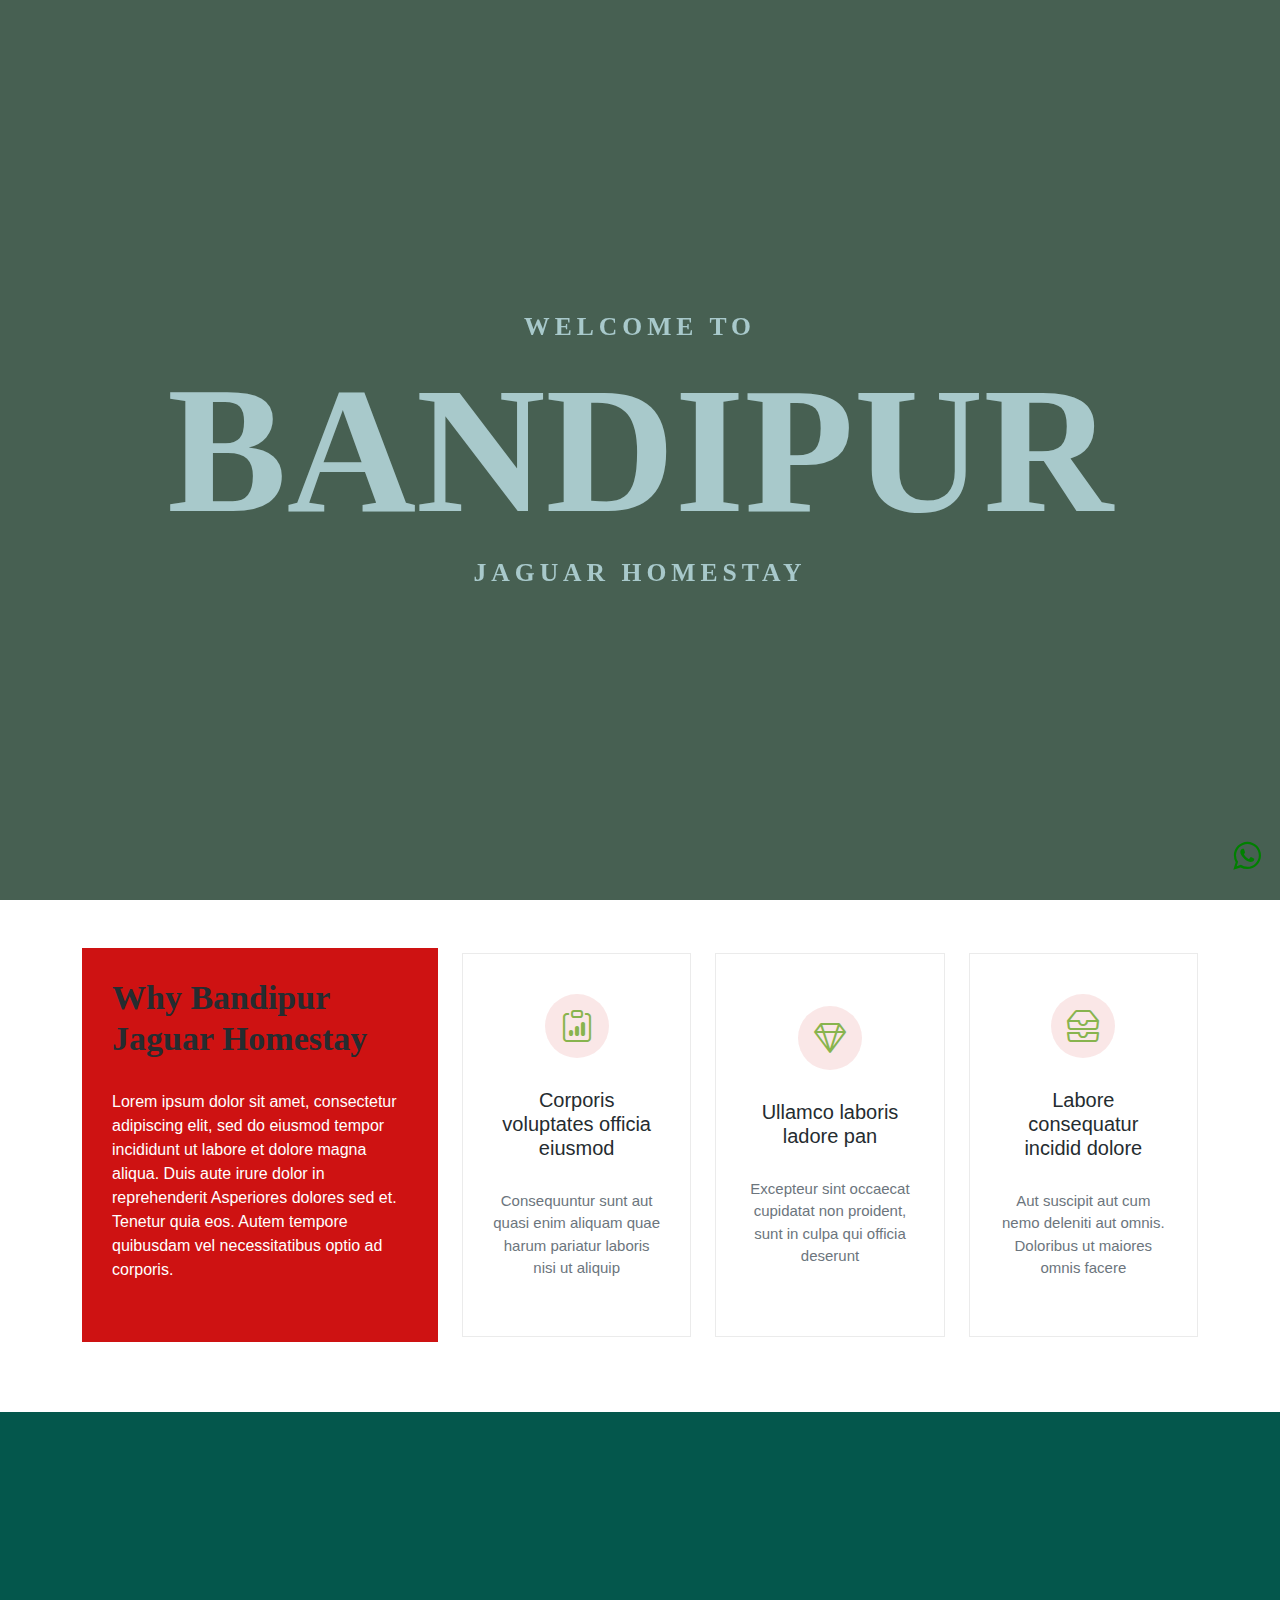
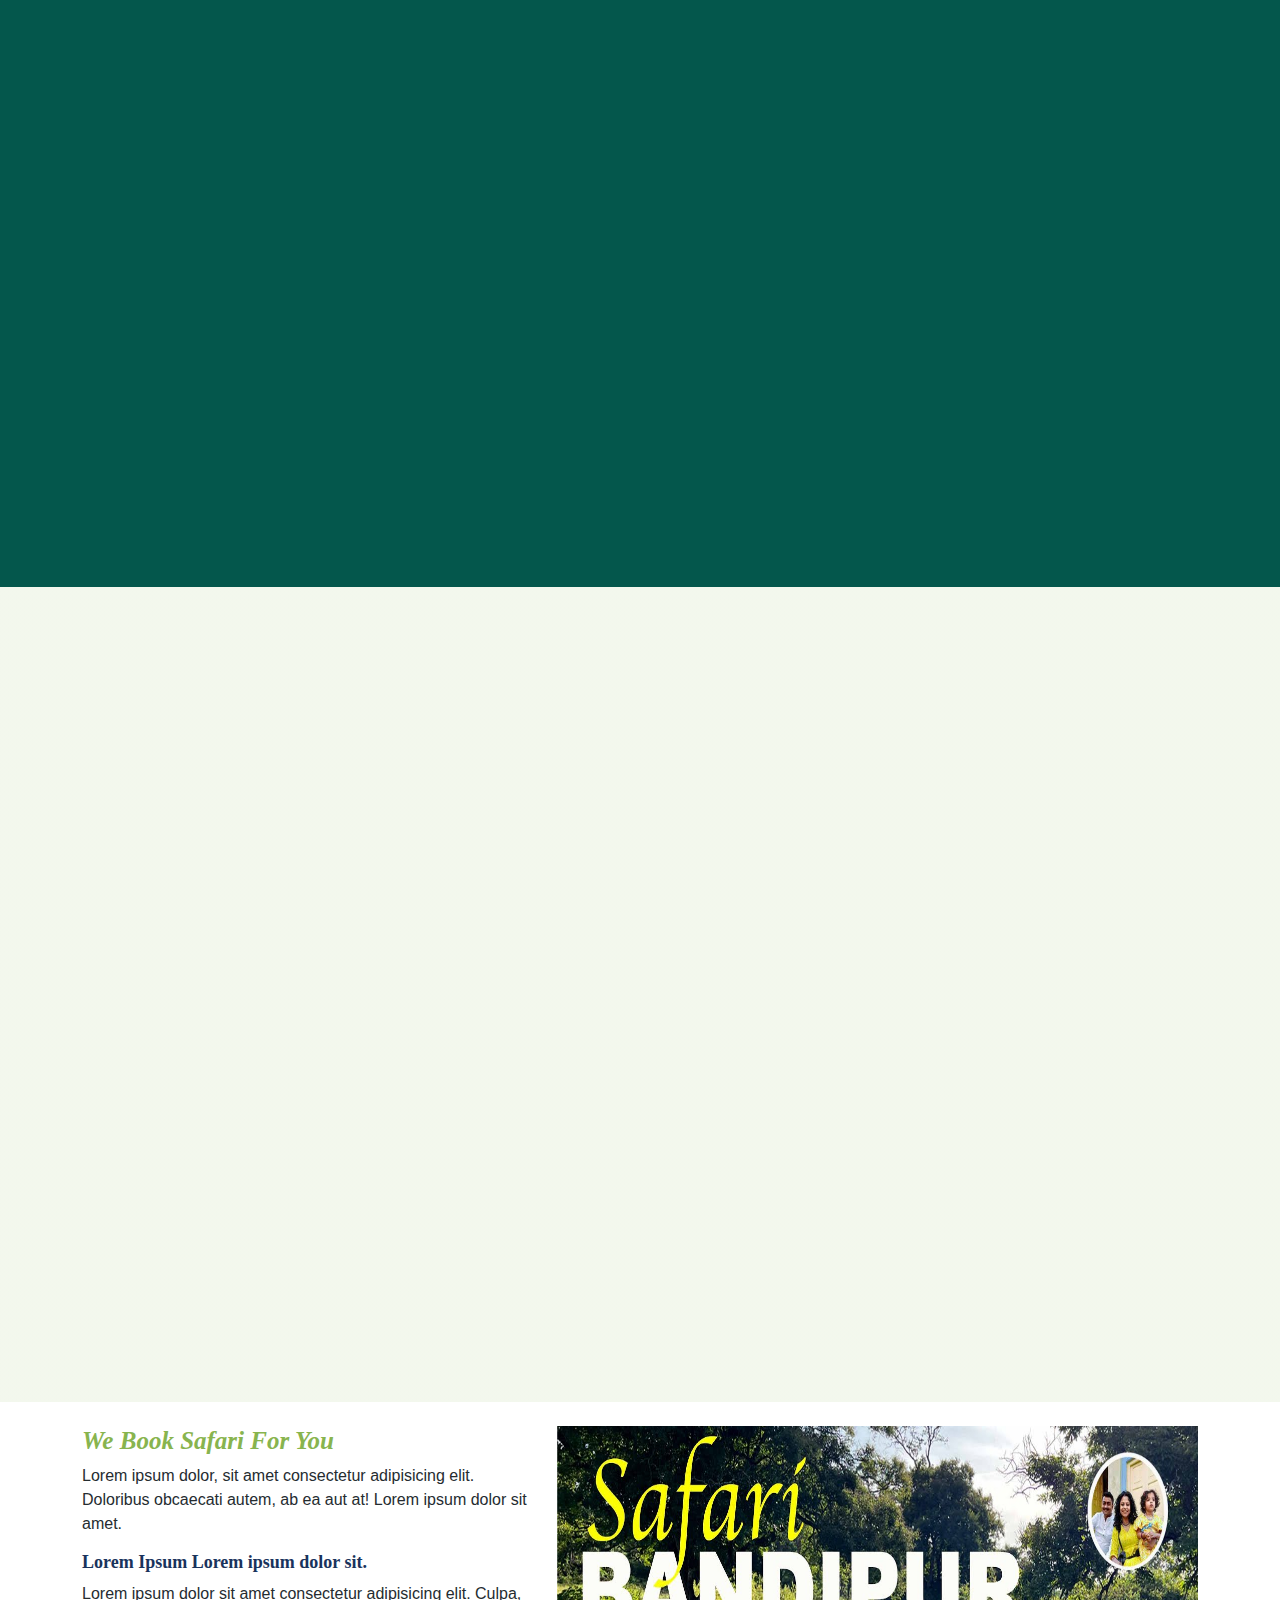
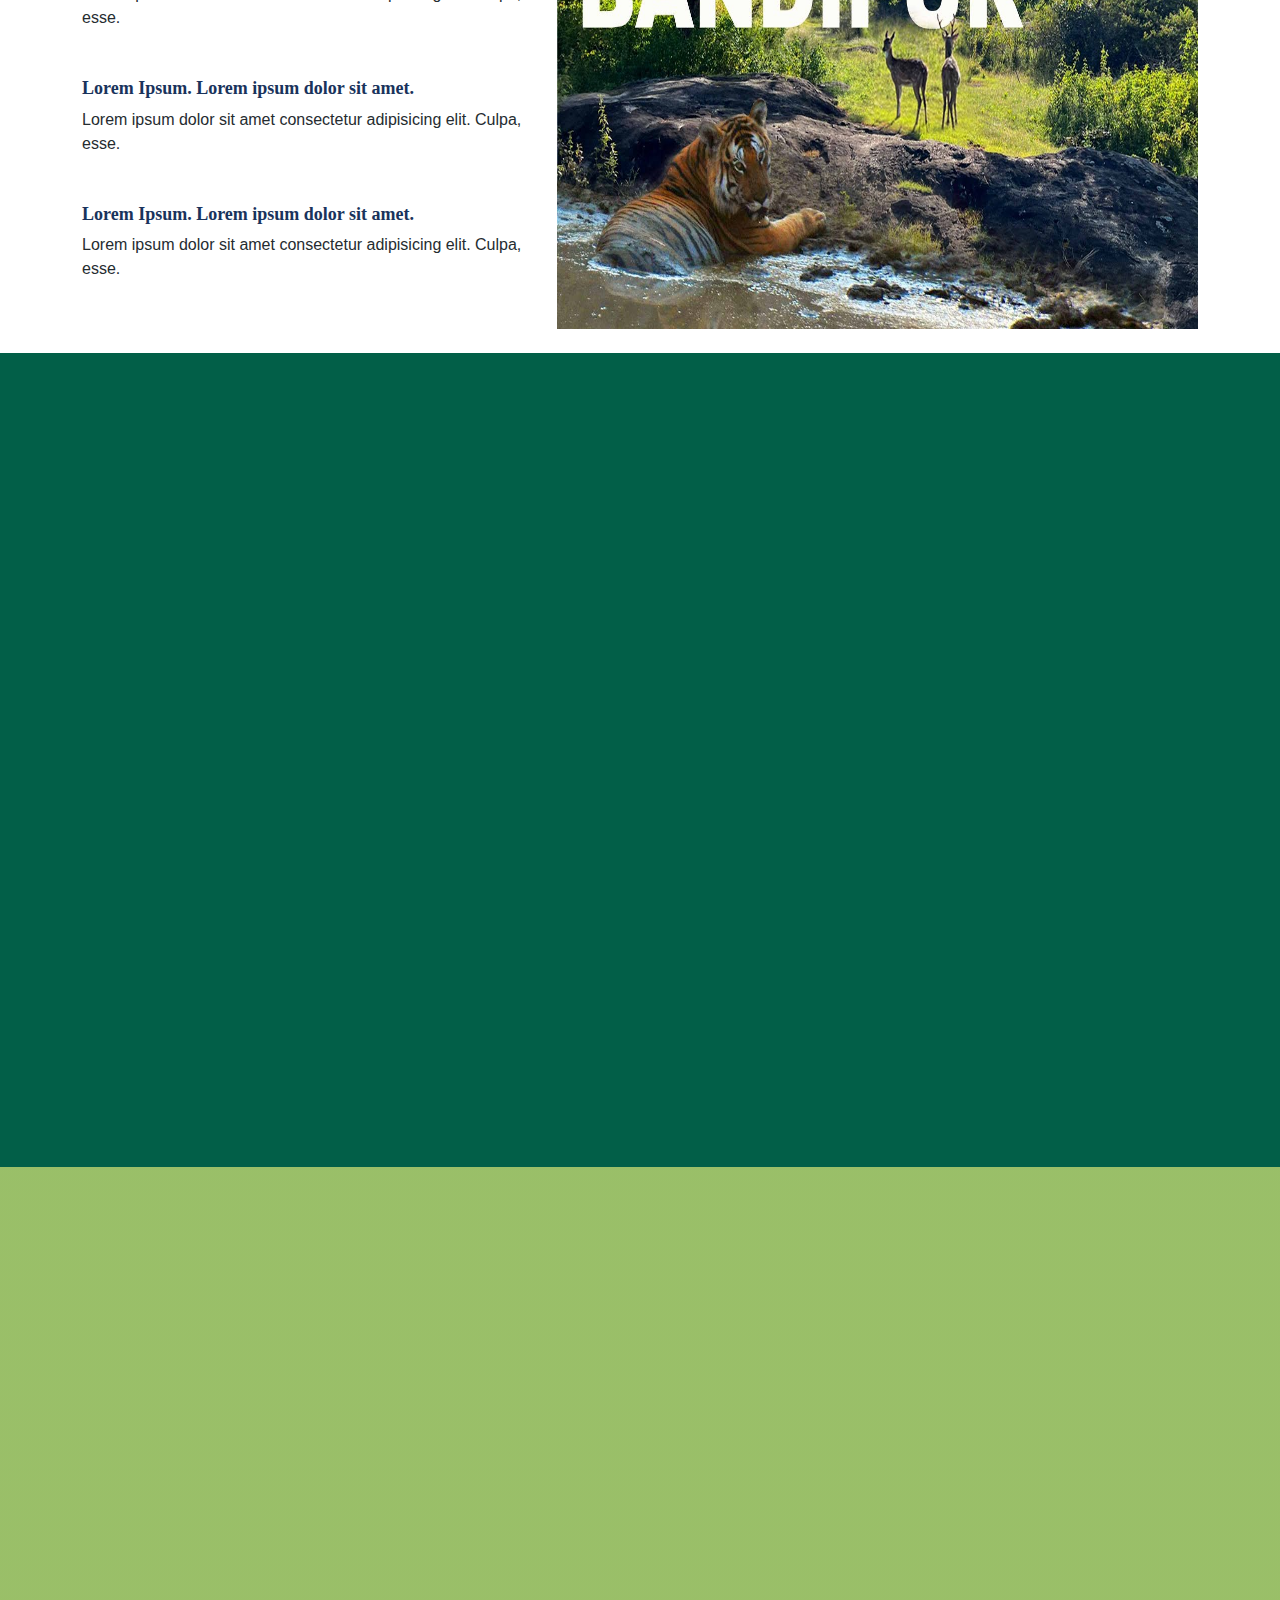
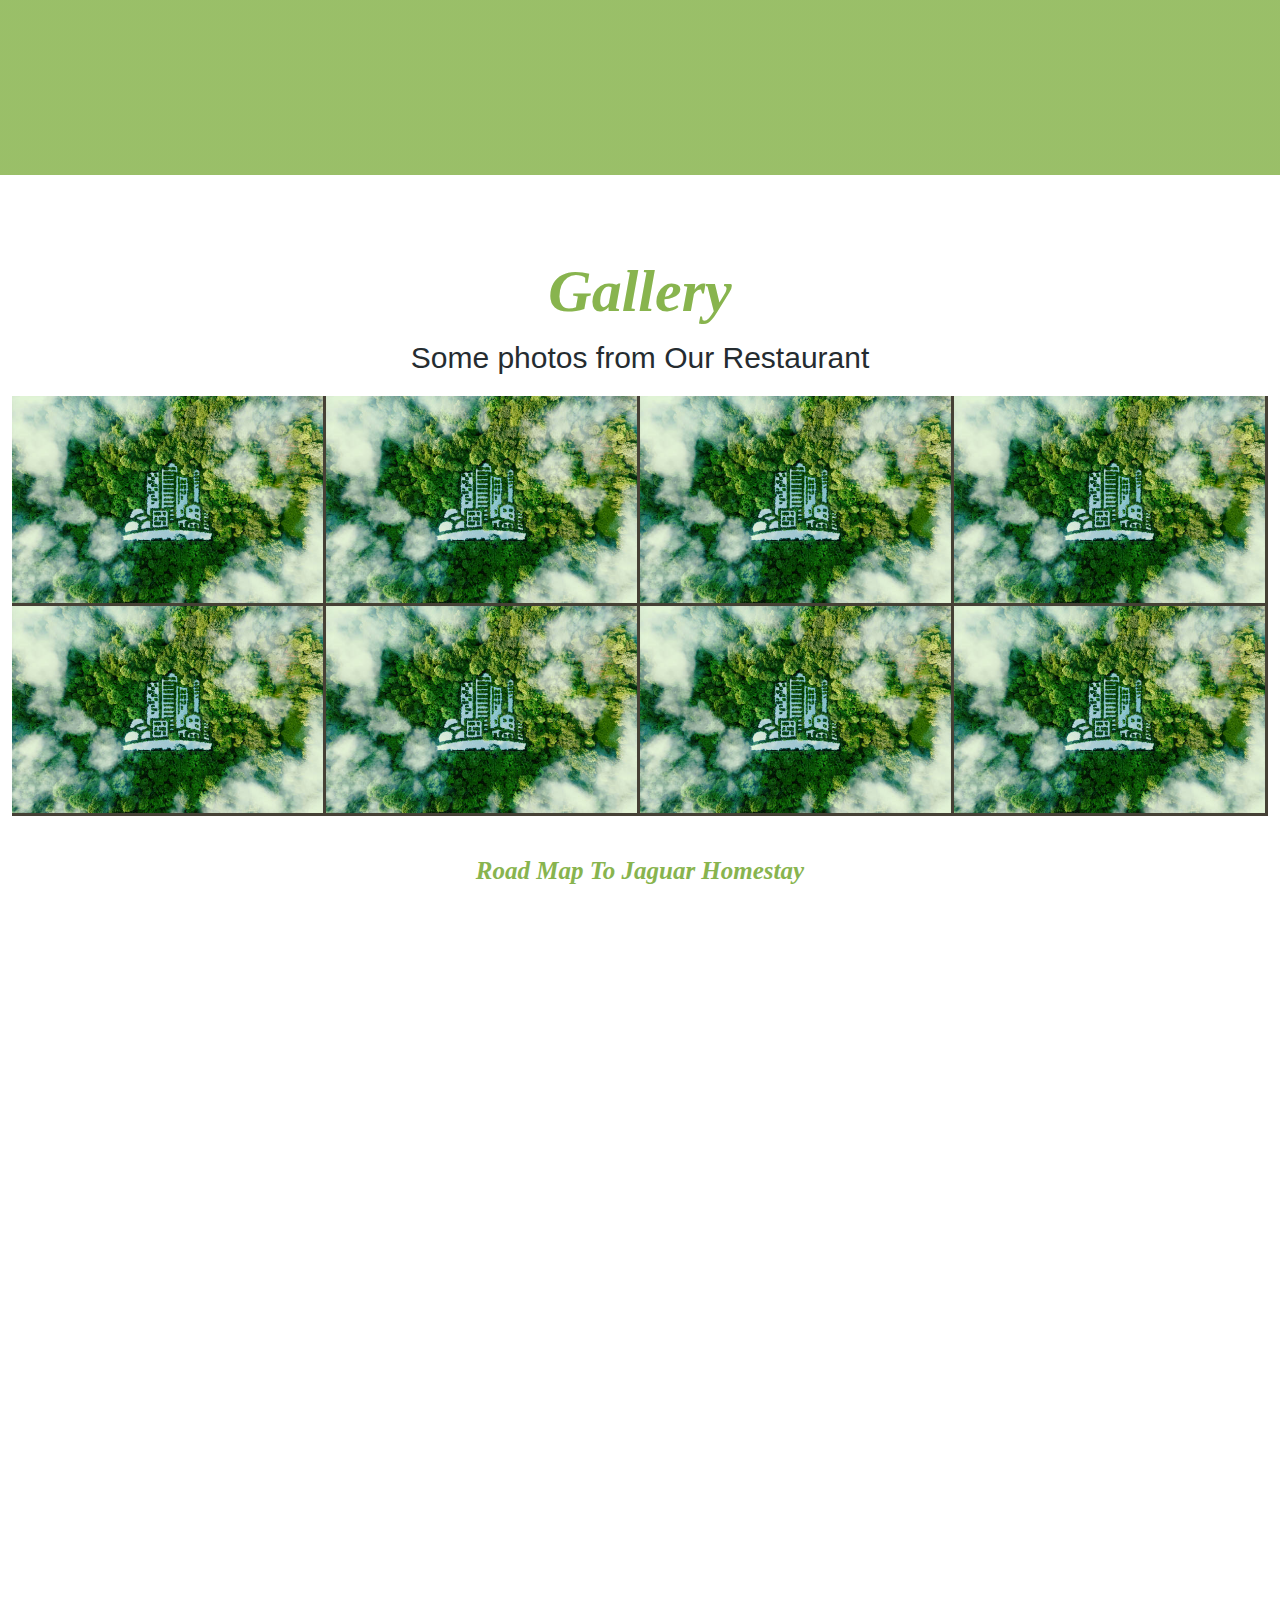
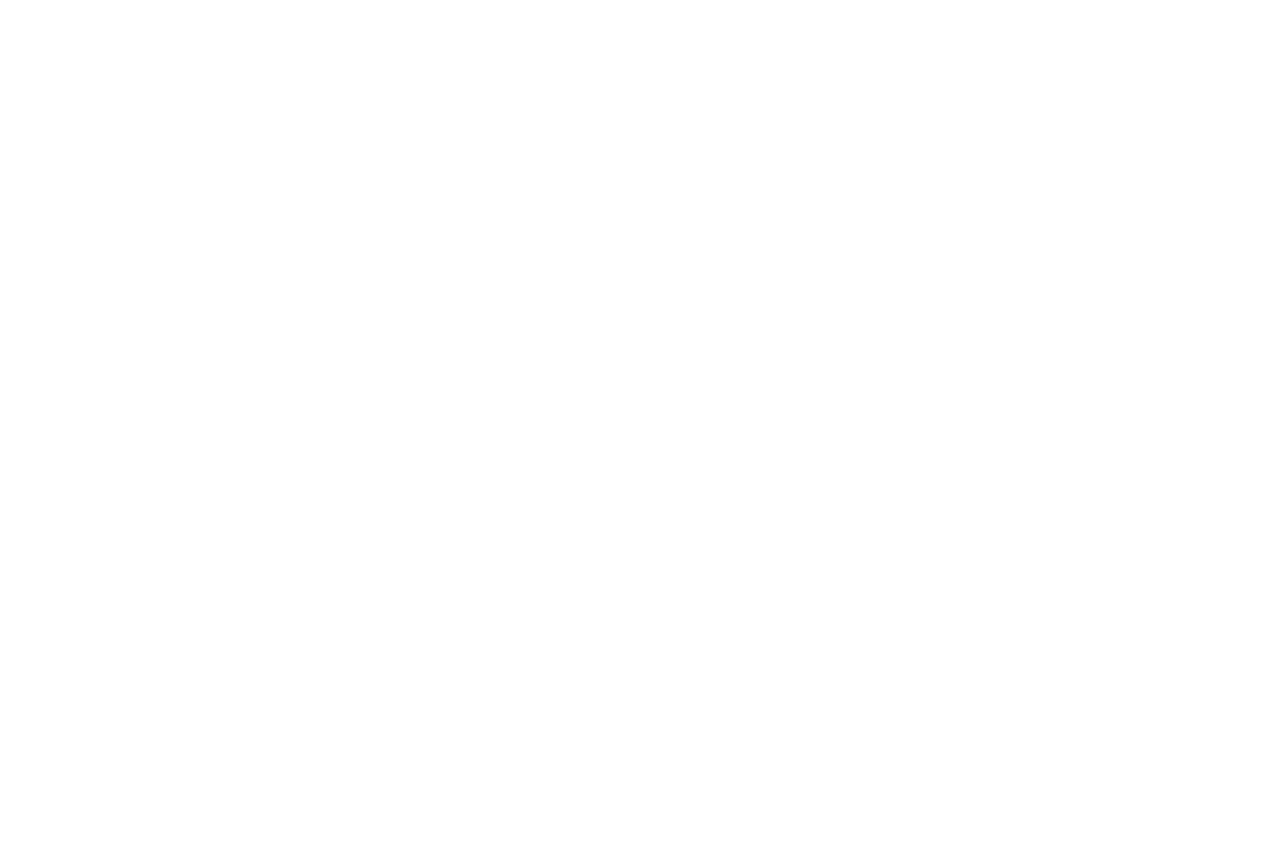
==== commit 5f5d21ef: "done" ====
--- a/bandipur-homestay.html
+++ b/bandipur-homestay.html
@@ -87,7 +87,7 @@
       <!-- why us -->
 
 <section id="why-us" class="why-us section-bg p-4 m-4">
-    <div class="container" data-aos="fade-up">
+    <div class="container mb-3" data-aos="fade-up">
       <div class="row gy-1">
         <div class="col-lg-4" data-aos="fade-up" data-aos-delay="100">
           <div class="why-box">
@@ -139,7 +139,7 @@
 
 <!-- About Us -->
 <section id="aboutus-bg">
-    <div class="container-xxl ">
+    <div class="container-xxl p-5">
         <div class="container">
             <div class="row g-5">
                 <div class="col-lg-6 align-items-center">
@@ -248,7 +248,7 @@
     <div class="container my-4">
       <div class="row" data-aos="fade-up" data-aos-delay="200" data-aos-duration="1500">
         <div class="col-lg-5 safari-content order-2 order-lg-1">
-          <h1>Safari Booking Available</h1>
+          <h2 class="fs-7 fst-italic text-primary">We Book Safari For You</h2>
           <p>Lorem ipsum dolor, sit amet consectetur adipisicing elit. Doloribus obcaecati autem, ab ea aut at! Lorem
             ipsum dolor sit amet.</p>
           <div class=" mb-5  " data-aos="fade-up" data-aos-delay="100">
@@ -291,12 +291,8 @@
     </div>
   </div>
 
-  <!-- End of safari Booking Section -->
-
-
-
+<!-- End of safari Booking Section -->
 <!-- About Room Section -->
-
 <section id="Room-section">
     <div class="container-xxl py-5 mt-3">
         <div class="container">
@@ -315,13 +311,7 @@
                                 all basic
                                 facilities and attached Bathromm </p>
                         </div> 
-                        <div class="store-overlay">
-                            <a href="https://wa.me/8147244342/?text=Need to Book your Stay"
-                                class="btn btn-primary rounded-pill py-2 px-4 m-2">WhatsApp Now <i
-                                    class="fa fa-whatsapp"></i></a>
-                            <a href="tel:8147244342" class="btn btn-dark rounded-pill py-2 px-4 m-2">Call now <i
-                                    class="fa fa-phone"></i></a>
-                        </div>
+                        
                     </div>
                 </div>
                 <div class="col-lg-4 col-md-6 wow fadeInUp" data-wow-delay="0.3s">
@@ -334,13 +324,6 @@
                                 More Bed Will Be Added On Request with
                                 all basic facilities</p>
                         </div>
-                        <div class="store-overlay">
-                            <a href="https://wa.me/8147244342/?text=Need to Book your Stay"
-                                class="btn btn-primary rounded-pill py-2 px-4 m-2">WhatsApp now <i
-                                    class="fa fa-whatsapp"></i></a>
-                            <a href="tel:8147244342" class="btn btn-dark rounded-pill py-2 px-4 m-2">Call now <i
-                                    class="fa fa-phone"></i></a>
-                        </div>
                     </div>
                 </div>
                 <div class="col-lg-4 col-md-6 wow fadeInUp" data-wow-delay="0.5s">
@@ -353,21 +336,13 @@
                                 with all basic facilities</p>
 
                         </div>
-                        <div class="store-overlay">
-                            <a href="https://wa.me/8147244342/?text=Need to Book your Stay"
-                                class="btn btn-primary rounded-pill py-2 px-4 m-2">WhatsApp now <i
-                                    class="fa fa-whatsapp"></i></a>
-                            <a href="tel:8147244342" class="btn btn-dark rounded-pill py-2 px-4 m-2">Call now <i
-                                    class="fa fa-phone"></i></a>
-                        </div>
-                    </div>
-                </div>
-                <div class="d-flex justify-content-center">
-                <div class="text-center wow fadeInUp p-1" data-wow-delay="0.1s">
+                </div>
+                <div class="d-flex" >
+                <div class="text-center wow fadeInUp" data-wow-delay="0.1s">
                     <a href="https://wa.me/8147244342/?text=Need to Book your Stay on "
                         class="btn btn-primary rounded-pill "><span>Whatsapp</span><i class="fa fa-whatsapp"></i></a>
                 </div>
-                <div class="text-center wow fadeInUp p-1" data-wow-delay="0.1s">
+                <div class="text-center wow fadeInUp" data-wow-delay="0.1s">
                     <a href="tel:8147244342" class="btn btn-primary rounded-pill">Call now <i
                             class="fa fa-phone"></i></a>
                 </div>
@@ -376,49 +351,47 @@
         </div>
     </div>
 </section>
-    <!-- End About Room -->
-
-
-    <!-- places to visit -->
+<!-- End About Room -->
+<!-- places to visit -->
     <div class="container-fluid testimonial py-5 ">
         <div class="container py-5">
             <div class="section-title text-center mx-auto wow fadeInUp" data-wow-delay="0.1s" >
-                <h2 class="display-6">Places To Visit Near Bandipur</h2>
+                <h2 class="display-6">Near by places to visit from Jaguar Homestay</h2>
             </div>
             <div class="owl-carousel testimonial-carousel wow fadeInUp" data-wow-delay="0.5s">
                 <div class="testimonial-item p-4 p-lg-5">
-                    <p class="mb-4">Unlimited 3 times Food includes Breakfast , Lunch and Dinner</p>
+                    <p class="mb-4">It only takes 33 minutes to reach Madumali from Jaguar Homestay</p>
                     <div class="d-flex align-items-center justify-content-center">
                         <div class="text-start ms-3">
-                            <h2>Madumali safari point</h2>
+                            <h2 class="fs-3 fst-italic text-primary">Madumali safari point</h2>
                             <span class="text-primary"></span>
                         </div>
                     </div>
                 </div>
                 <div class="testimonial-item p-4 p-lg-5">
-                    <p class="mb-4">Affordable pricing Starting at just 2000 per person for a Best homestay experience.
+                    <p class="mb-4">It will take 1hr 40min to reach Ooty from Jaguar Homestay
                     </p>
                     <div class="d-flex align-items-center justify-content-center">
                         <div class="text-start ms-3">
-                            <h2>Ooty</h2>
+                            <h2 class="fs-3 fst-italic text-primary">Ooty</h2>
 
                         </div>
                     </div>
                 </div>
                 <div class="testimonial-item p-4 p-lg-5">
-                    <p class="mb-4">Safe place you can Enjoy with out worring about anyting.</p>
+                    <p class="mb-4">It only takes 23 minutes to reach safari point from Jaguar Homestay</p>
                     <div class="d-flex align-items-center justify-content-center">
                         <div class="text-start ms-3">
-                            <h2>Bandipur Safari Point</h2>
+                            <h2 class="fs-3 fst-italic text-primary" >Bandipur Safari Point</h2>
 
                         </div>
                     </div>
                 </div>
                 <div class="testimonial-item p-4 p-lg-5">
-                    <p class="mb-4">We offer you pick up and drop services.</p>
+                    <p class="mb-4">It only takes 46 minutes to reach Gopalswami Hills from Jaguar Homestay</p>
                     <div class="d-flex align-items-center justify-content-center">
                         <div class="text-start ms-3">
-                            <h2>Gopalswami Hills</h2>
+                            <h2 class="fs-3 fst-italic text-primary">Gopalswami Hills</h2>
 
                         </div>
                     </div>
@@ -429,13 +402,13 @@
 <!-- end places to visit   -->
 
   <!-- ======= Gallery Section ======= -->
-
 
   <section id="gallery" class="gallery">
 
     <div class="container" data-aos="fade-up">
       <div class="section-title1 text-center">
-        <h2>Gallery</h2>
+        <h2 class="fs-7 fst-italic text-primary">Gallery</h2>                        
+
         <p>Some photos from Our Restaurant</p>
       </div>
     </div>
@@ -512,27 +485,22 @@
 
     </div>
   </section>
-  <!-- End Gallery Section -->
-
-
+<!-- End Gallery Section -->
+<!-- Road map -->
   <section id="Map-section">
     <div class="container">
         <div class="row">
             <div class="map-content">
-                <h1><u>Road Map</u></h1>
+                <h2 class="fs-7 fst-italic text-primary">Road Map To Jaguar Homestay</h2>
             </div>
             <div class="map-top col-lg-12">
                 <iframe src="https://www.google.com/maps/embed?pb=!1m18!1m12!1m3!1d3907.6121526947904!2d76.64891071171957!3d11.65096204240447!2m3!1f0!2f0!3f0!3m2!1i1024!2i768!4f13.1!3m3!1m2!1s0x3ba8b19155fd91a7%3A0x9b63a553a9b94db4!2sBandipur%20Jaguar%20Homestay!5e0!3m2!1sen!2sin!4v1712394118350!5m2!1sen!2sin" width="100%" height="450" style="border:0;" allowfullscreen="" loading="lazy" referrerpolicy="no-referrer-when-downgrade"></iframe>
             </div>
         </div>
     </div>
-
   </section>
-
-     
-
-      <!-- Contact us section  -->
-
+<!-- end Road map -->
+<!-- Contact us section  -->
     <div class="container-xxl contact py-5">
         <div class="container">
             <div class="section-title text-center mx-auto wow fadeInUp" data-wow-delay="0.1s" style="max-width: 500px;">
@@ -617,25 +585,12 @@
                 </div>
     
             </div>
-
-    
-        </div>
-
+        </div>
     </div>
     
         <!-- End of footer section -->
     
-        <!-- <div class="container-fluid copyright py-4">
-            <div class="container2">
-                <div class="row">
-                    <div class="col-md-6 text-center text-md-start mb-3 mb-md-0">
-                        &copy; <a class="fw-medium" href="#">Bandipur Jaguar Homestay</a>, All Right Reserved.
-                    </div>
-    
-                </div>
-            </div>
-        </div>
-     -->
+ 
 
     <a href="https://wa.me/8147244342/?text=Need to Book your Stay" class="whatsapp-icon"><i
             class="fa fa-whatsapp"></i></a>
